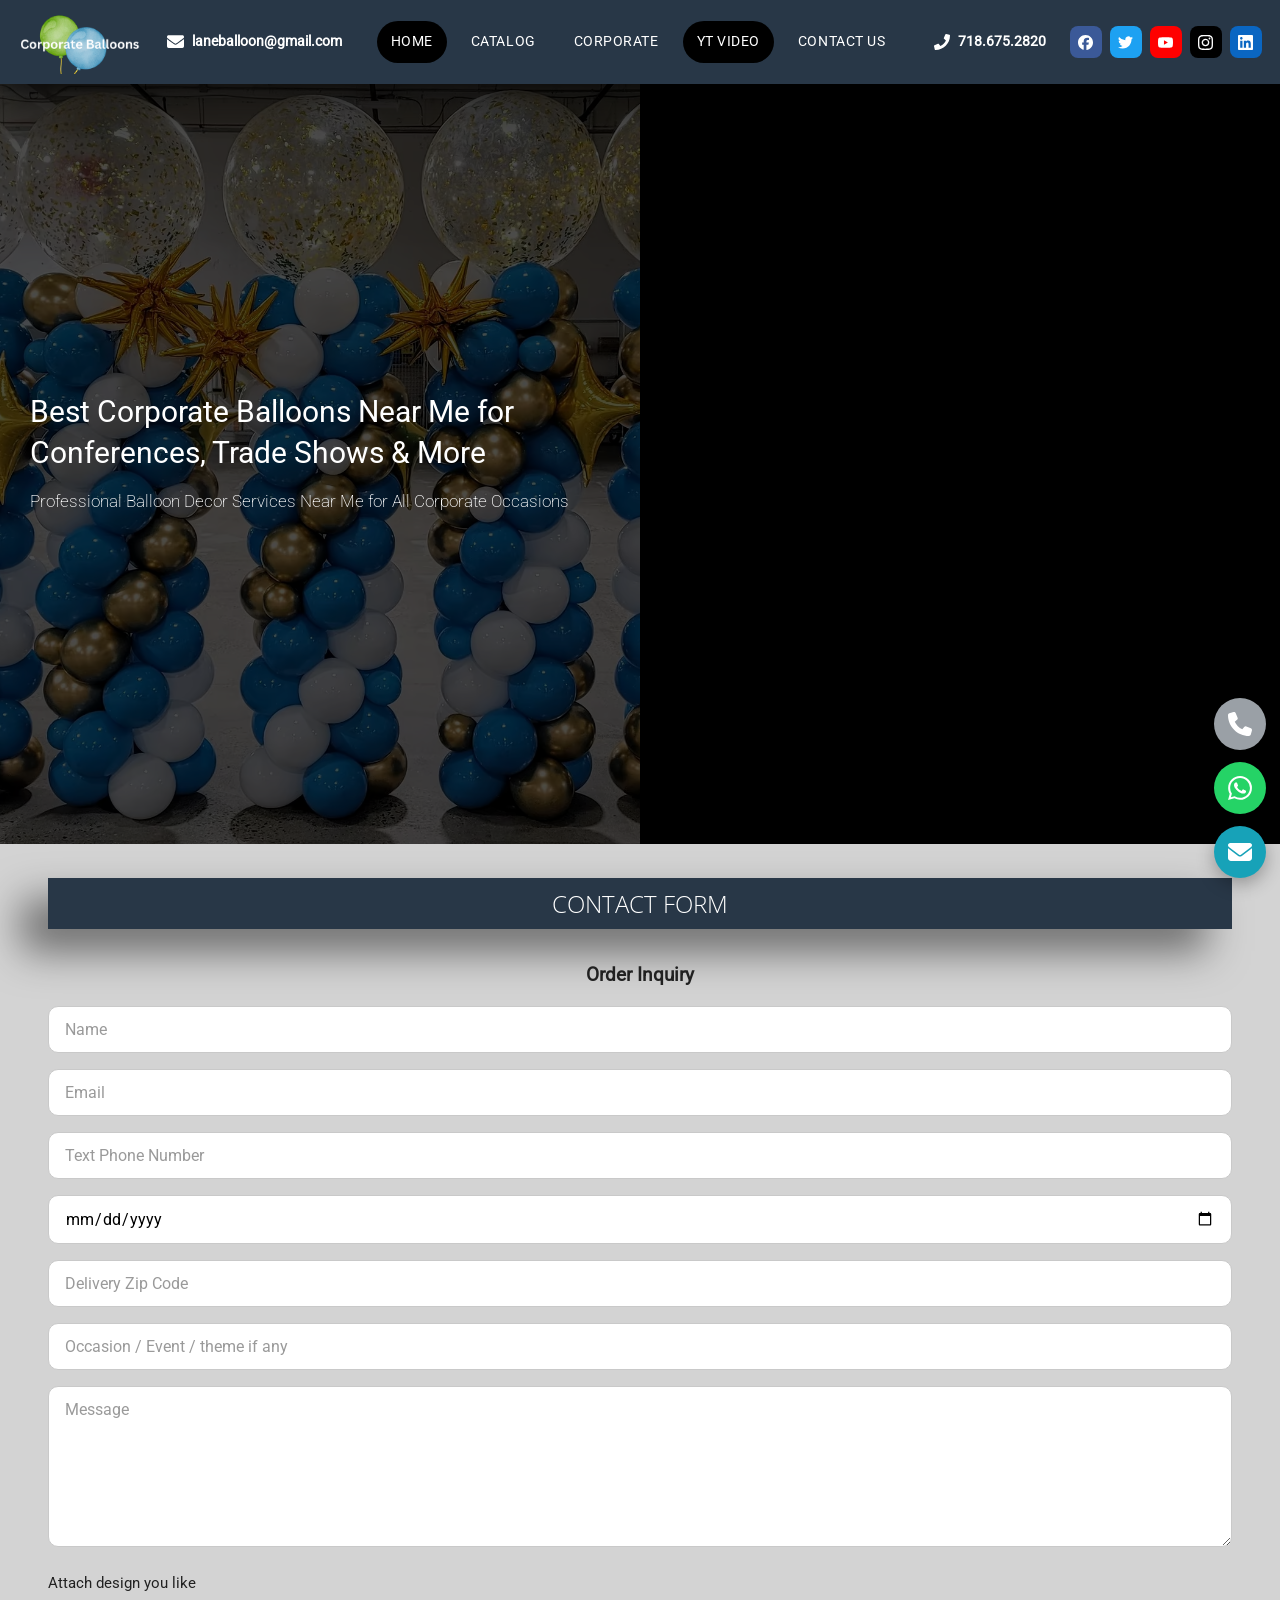
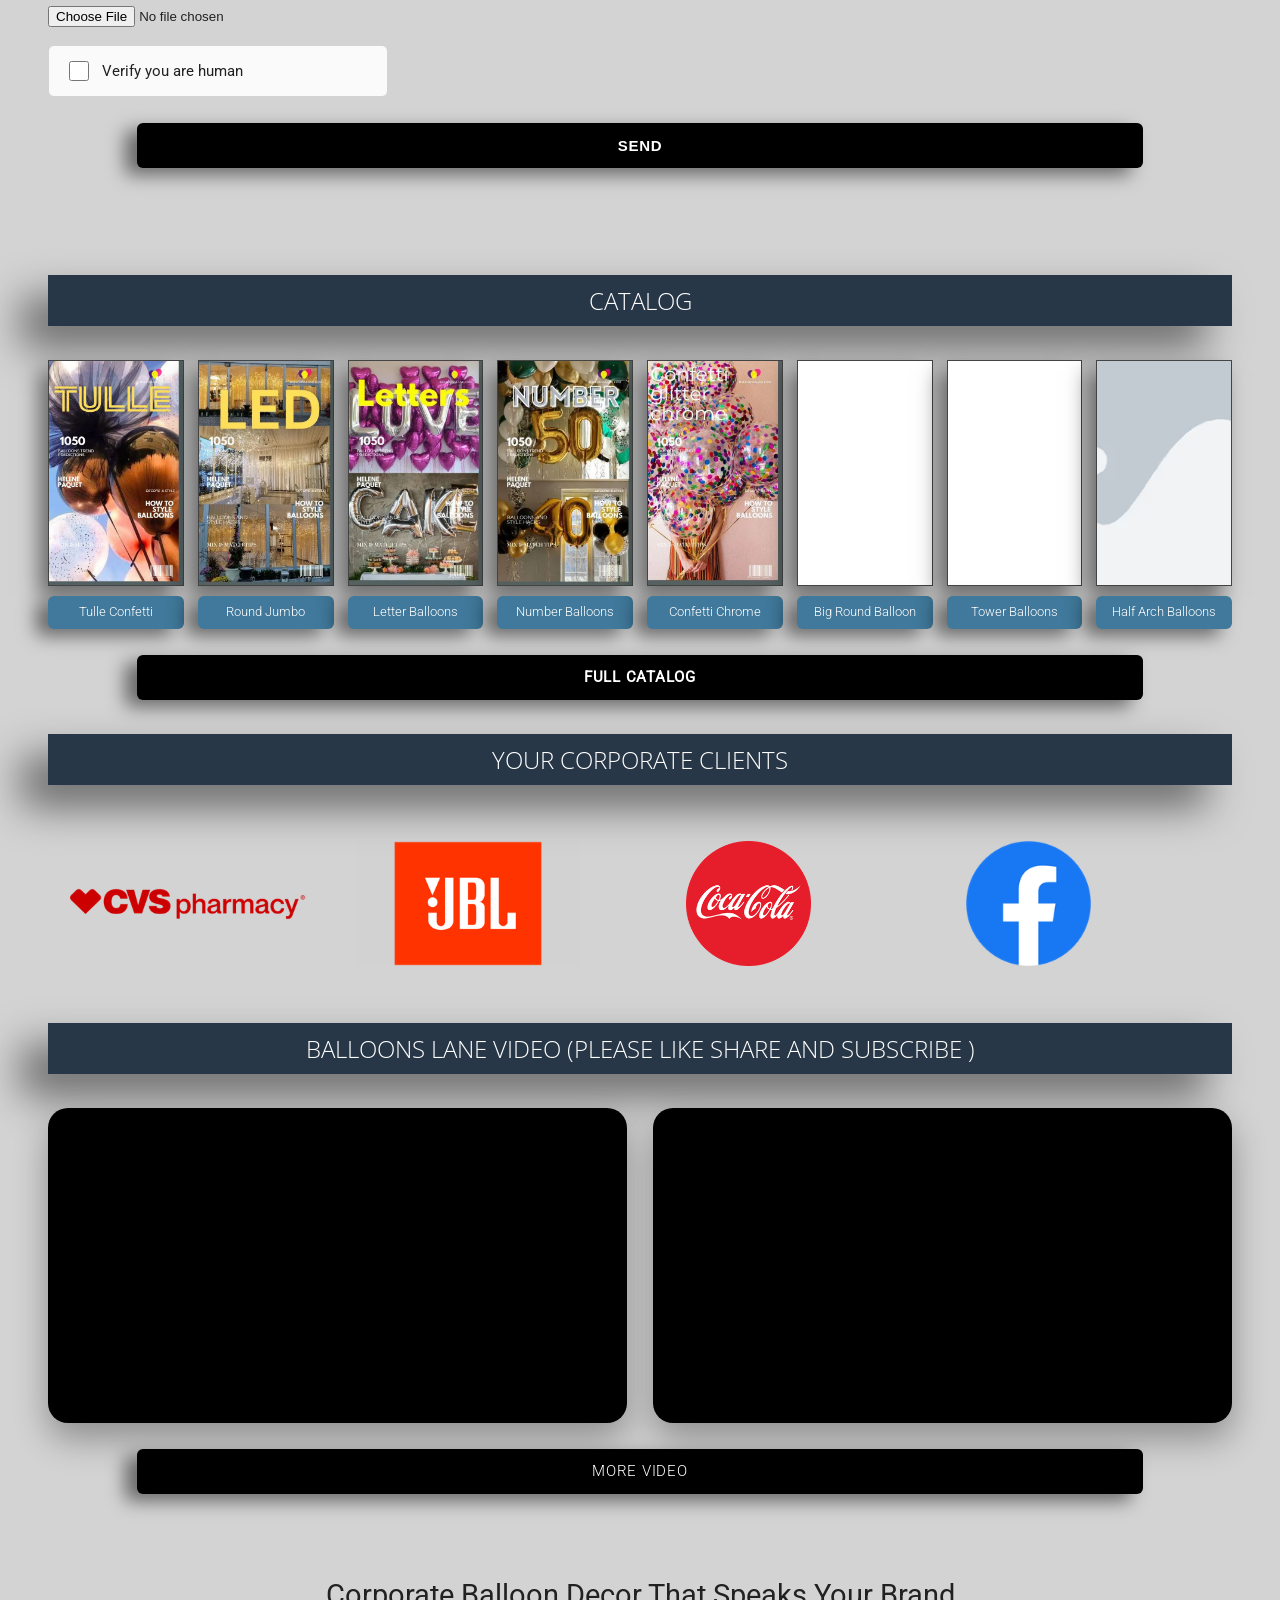
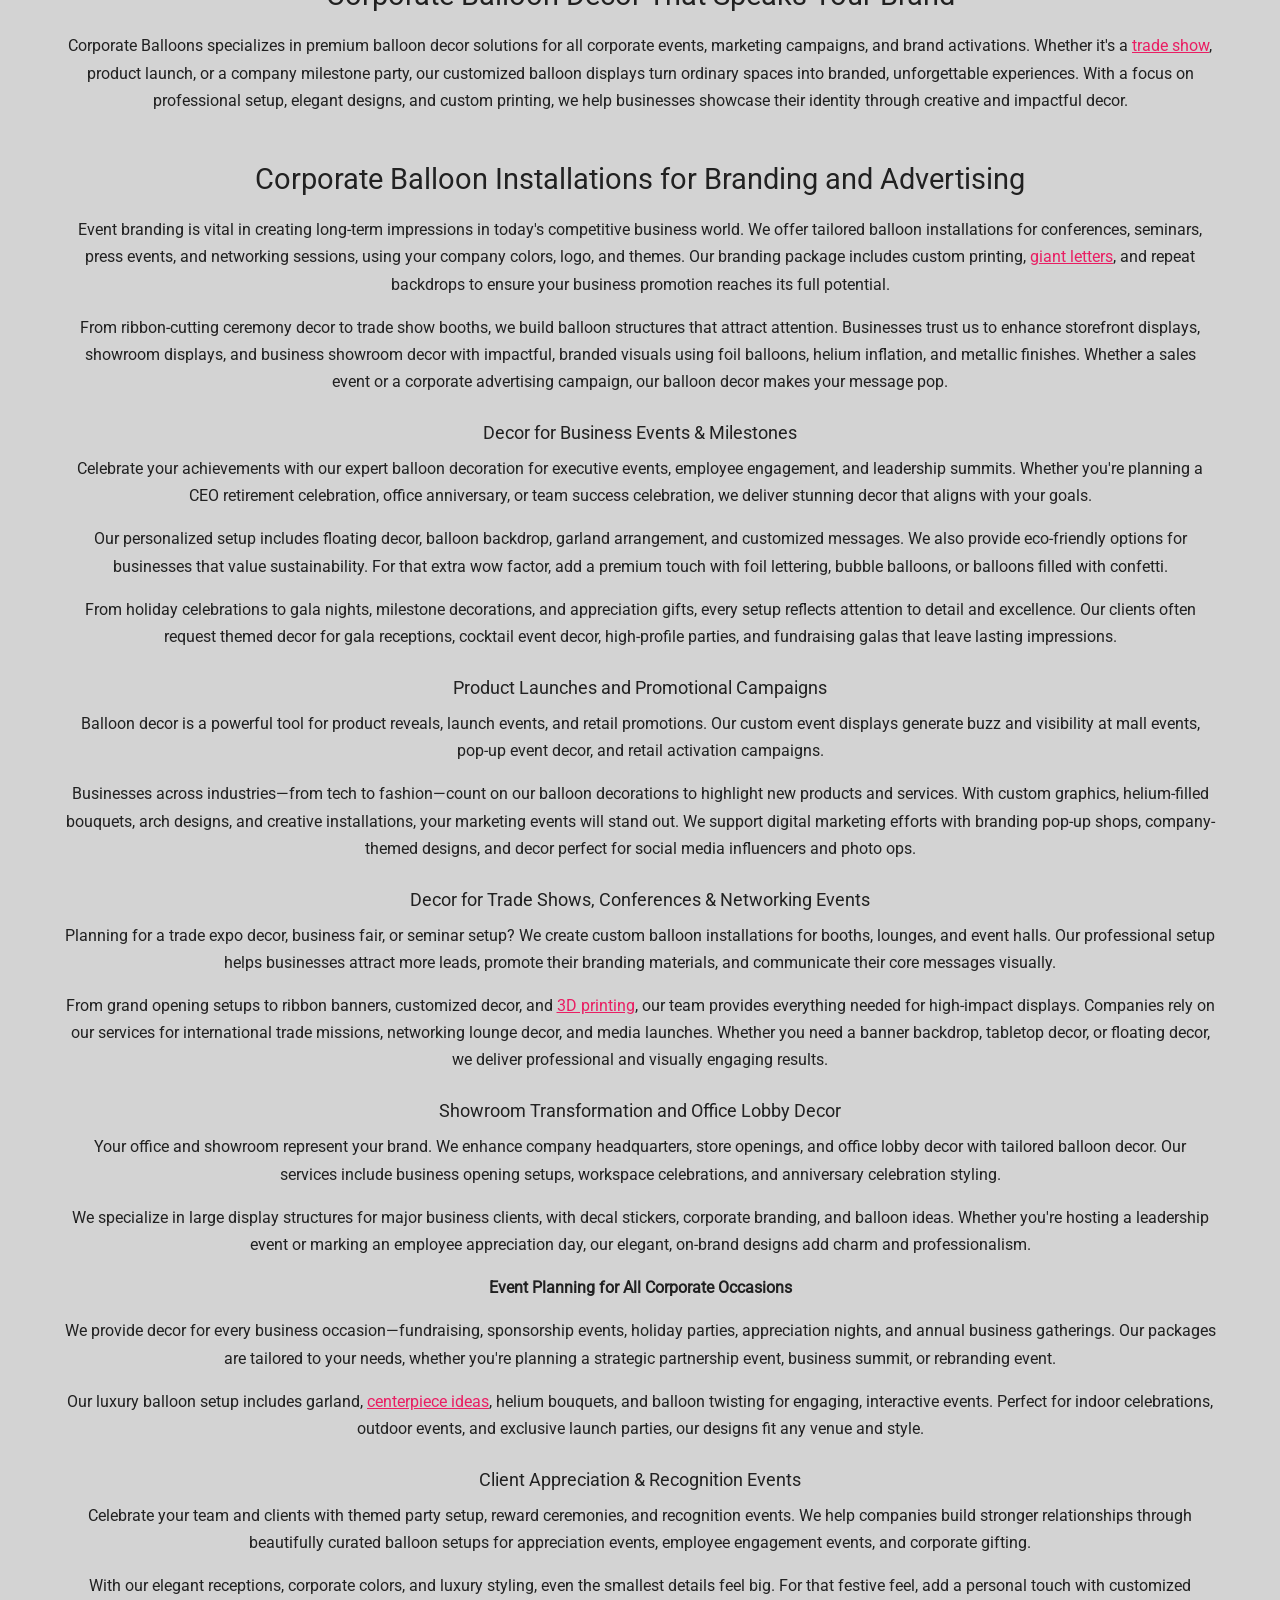
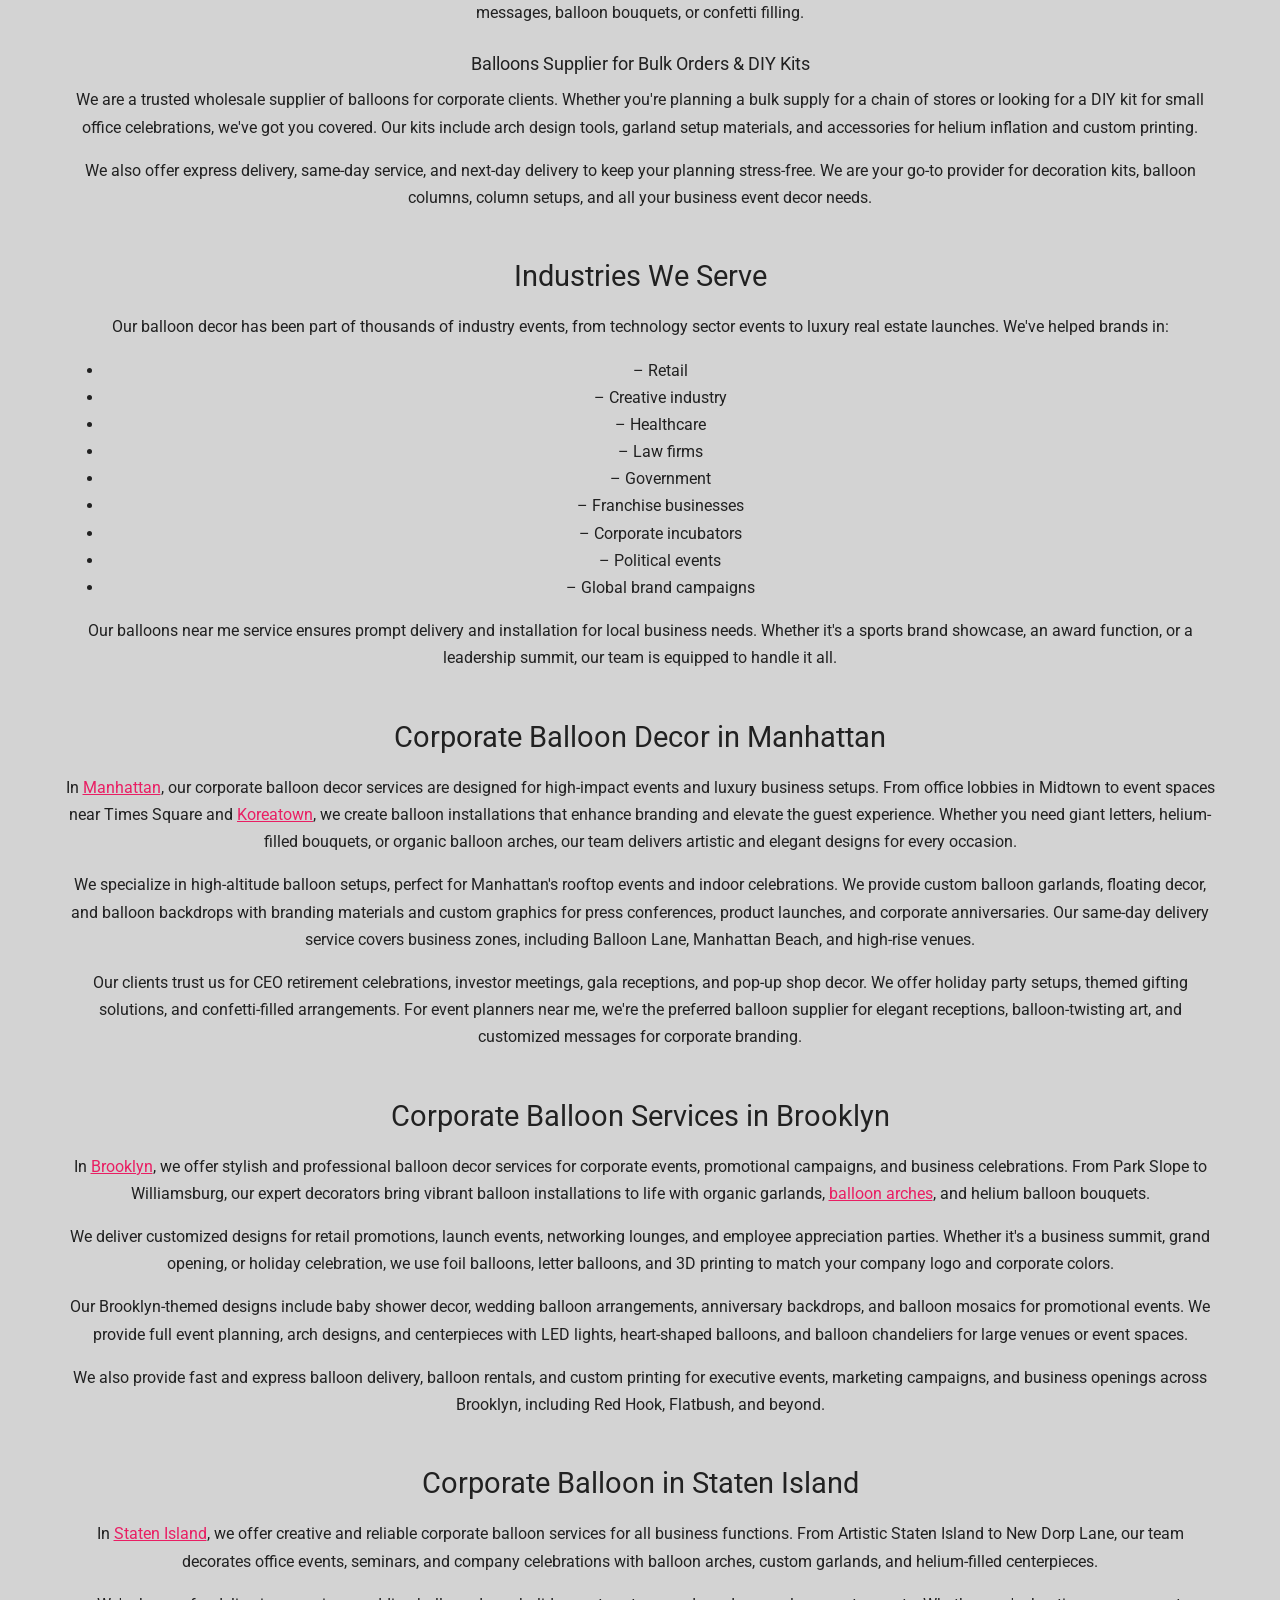
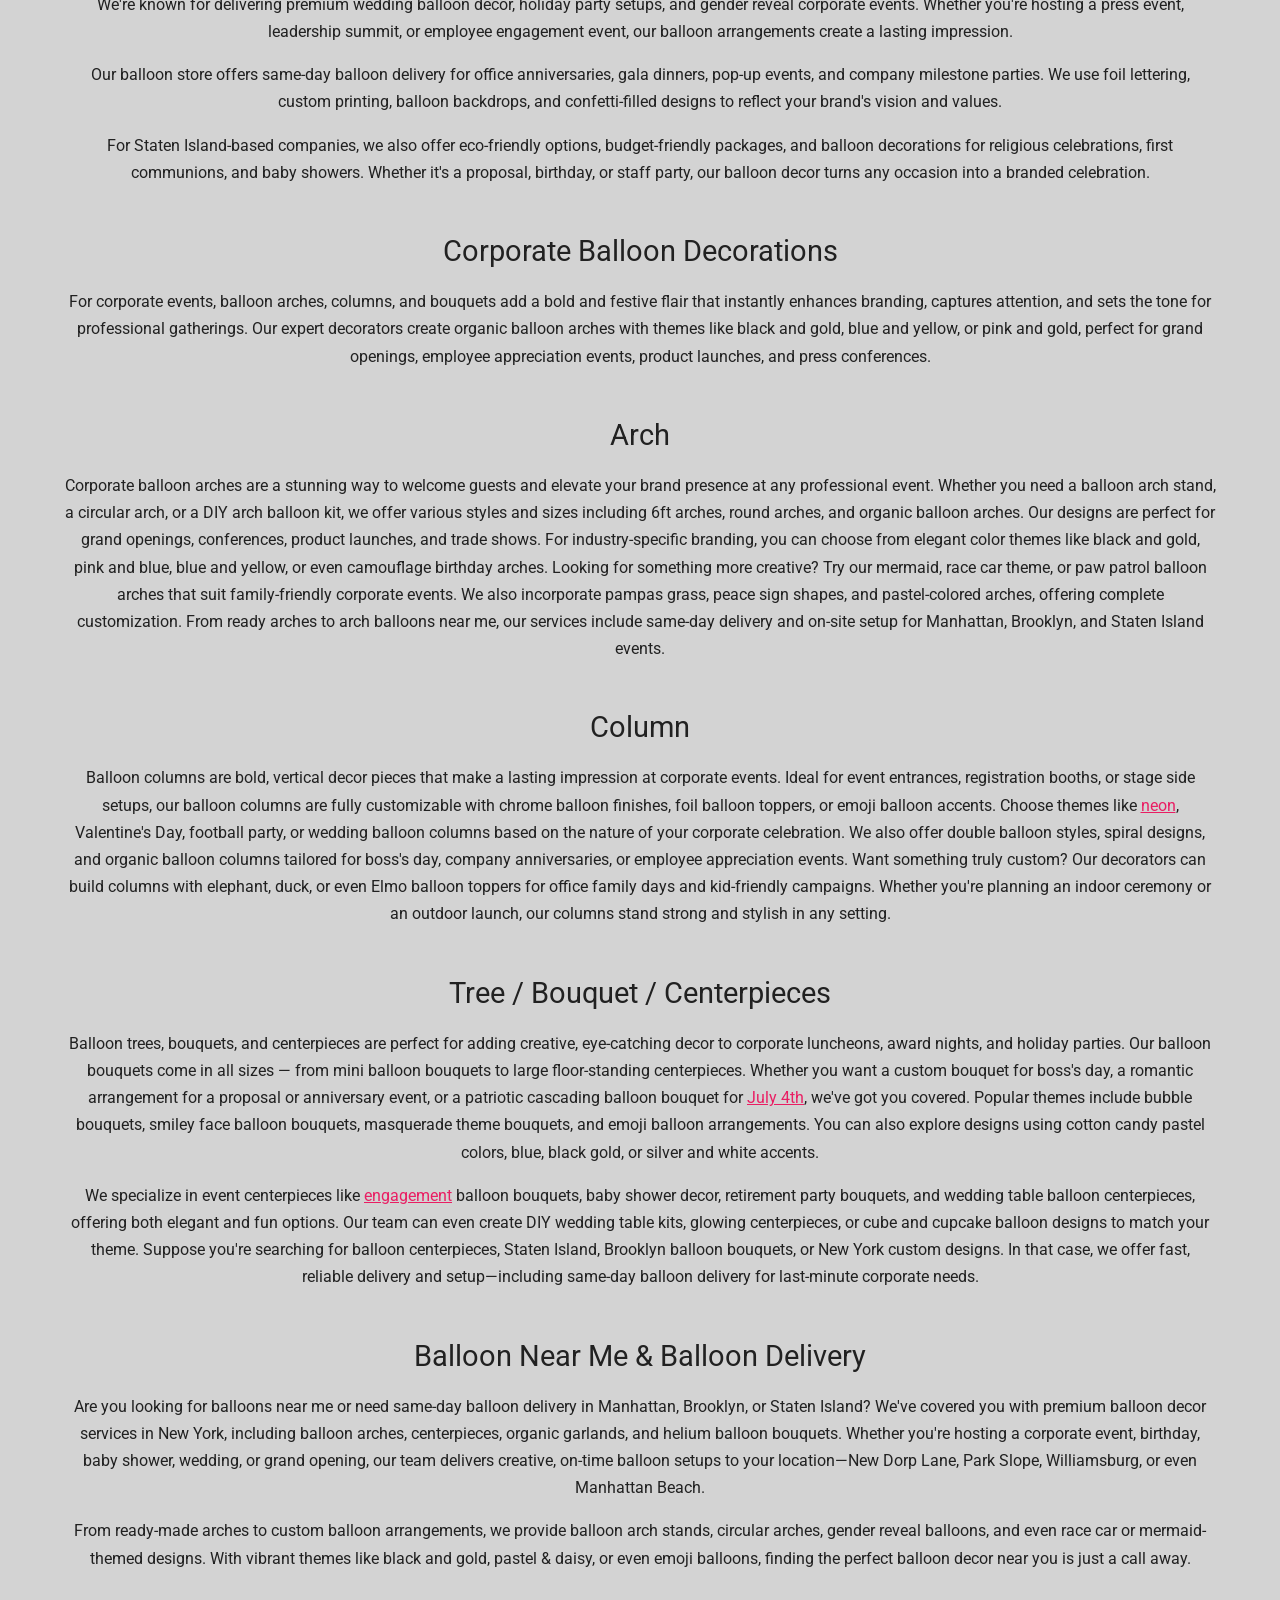
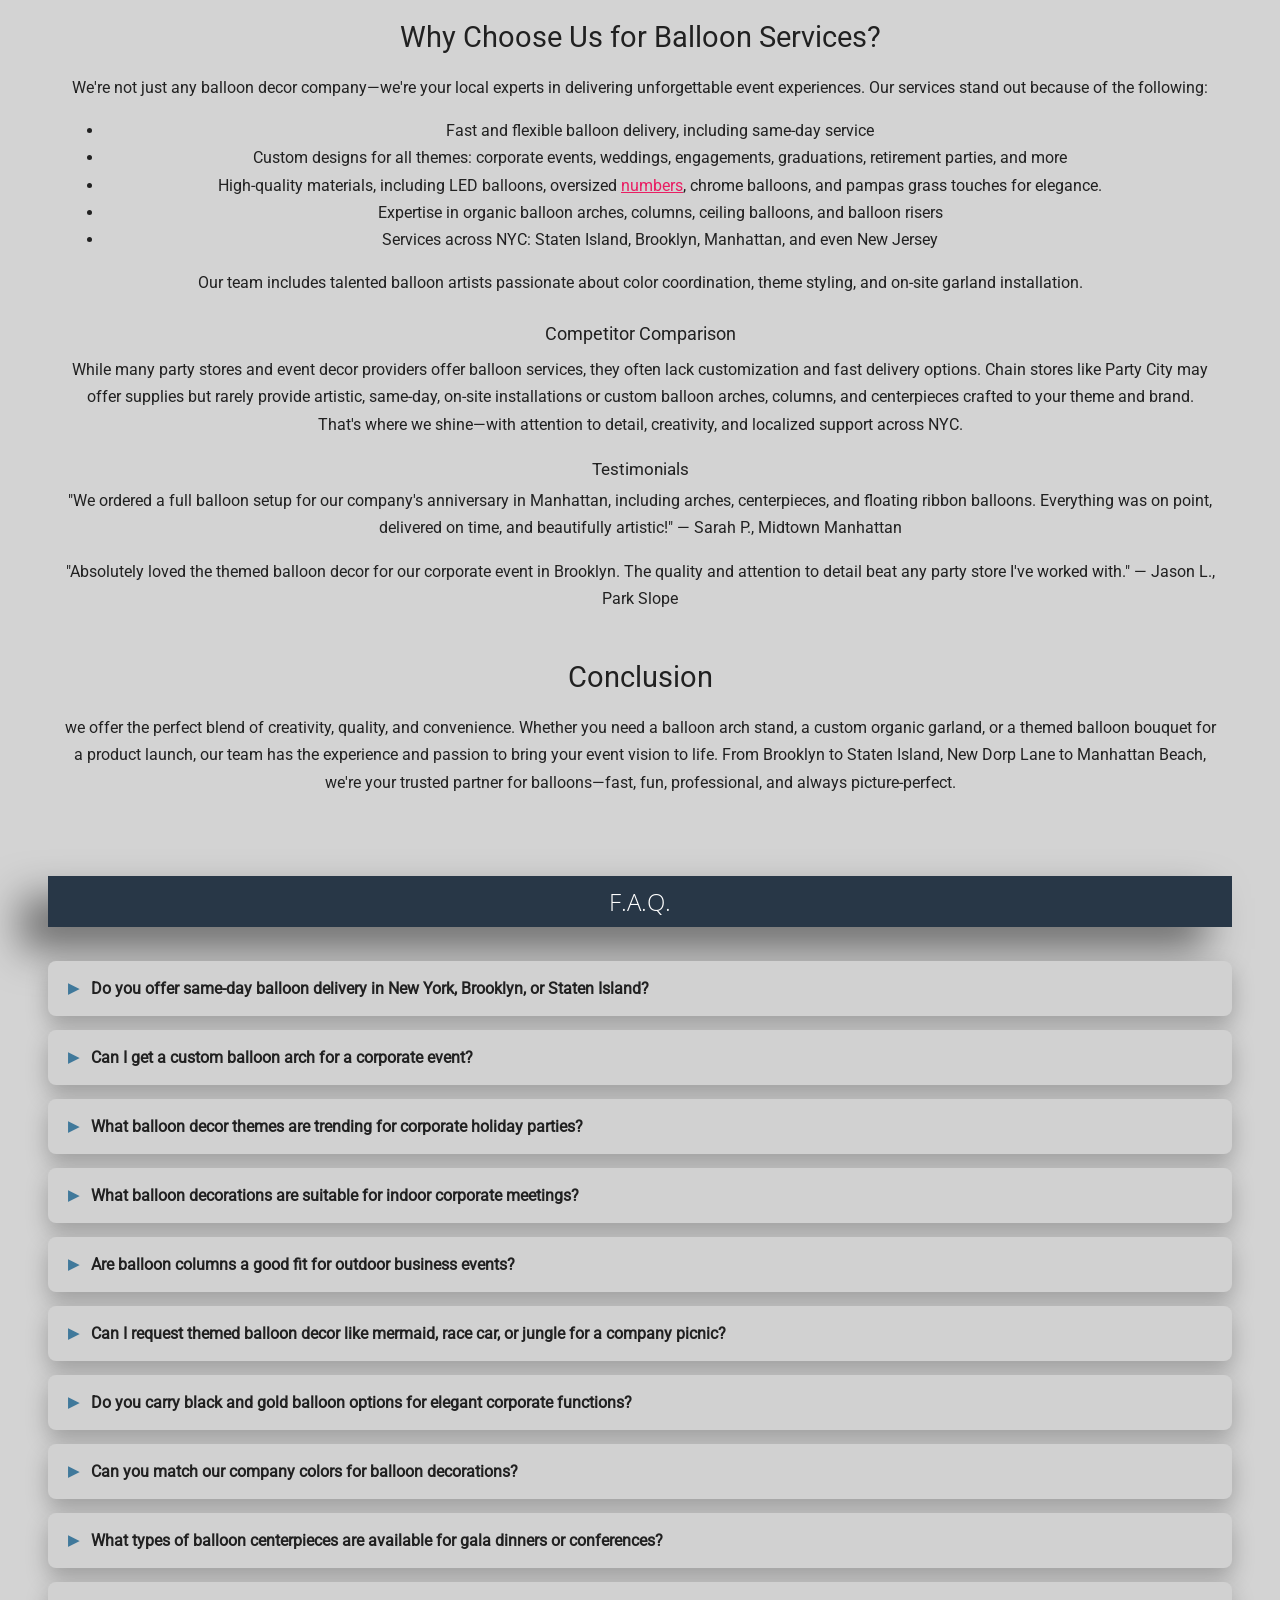
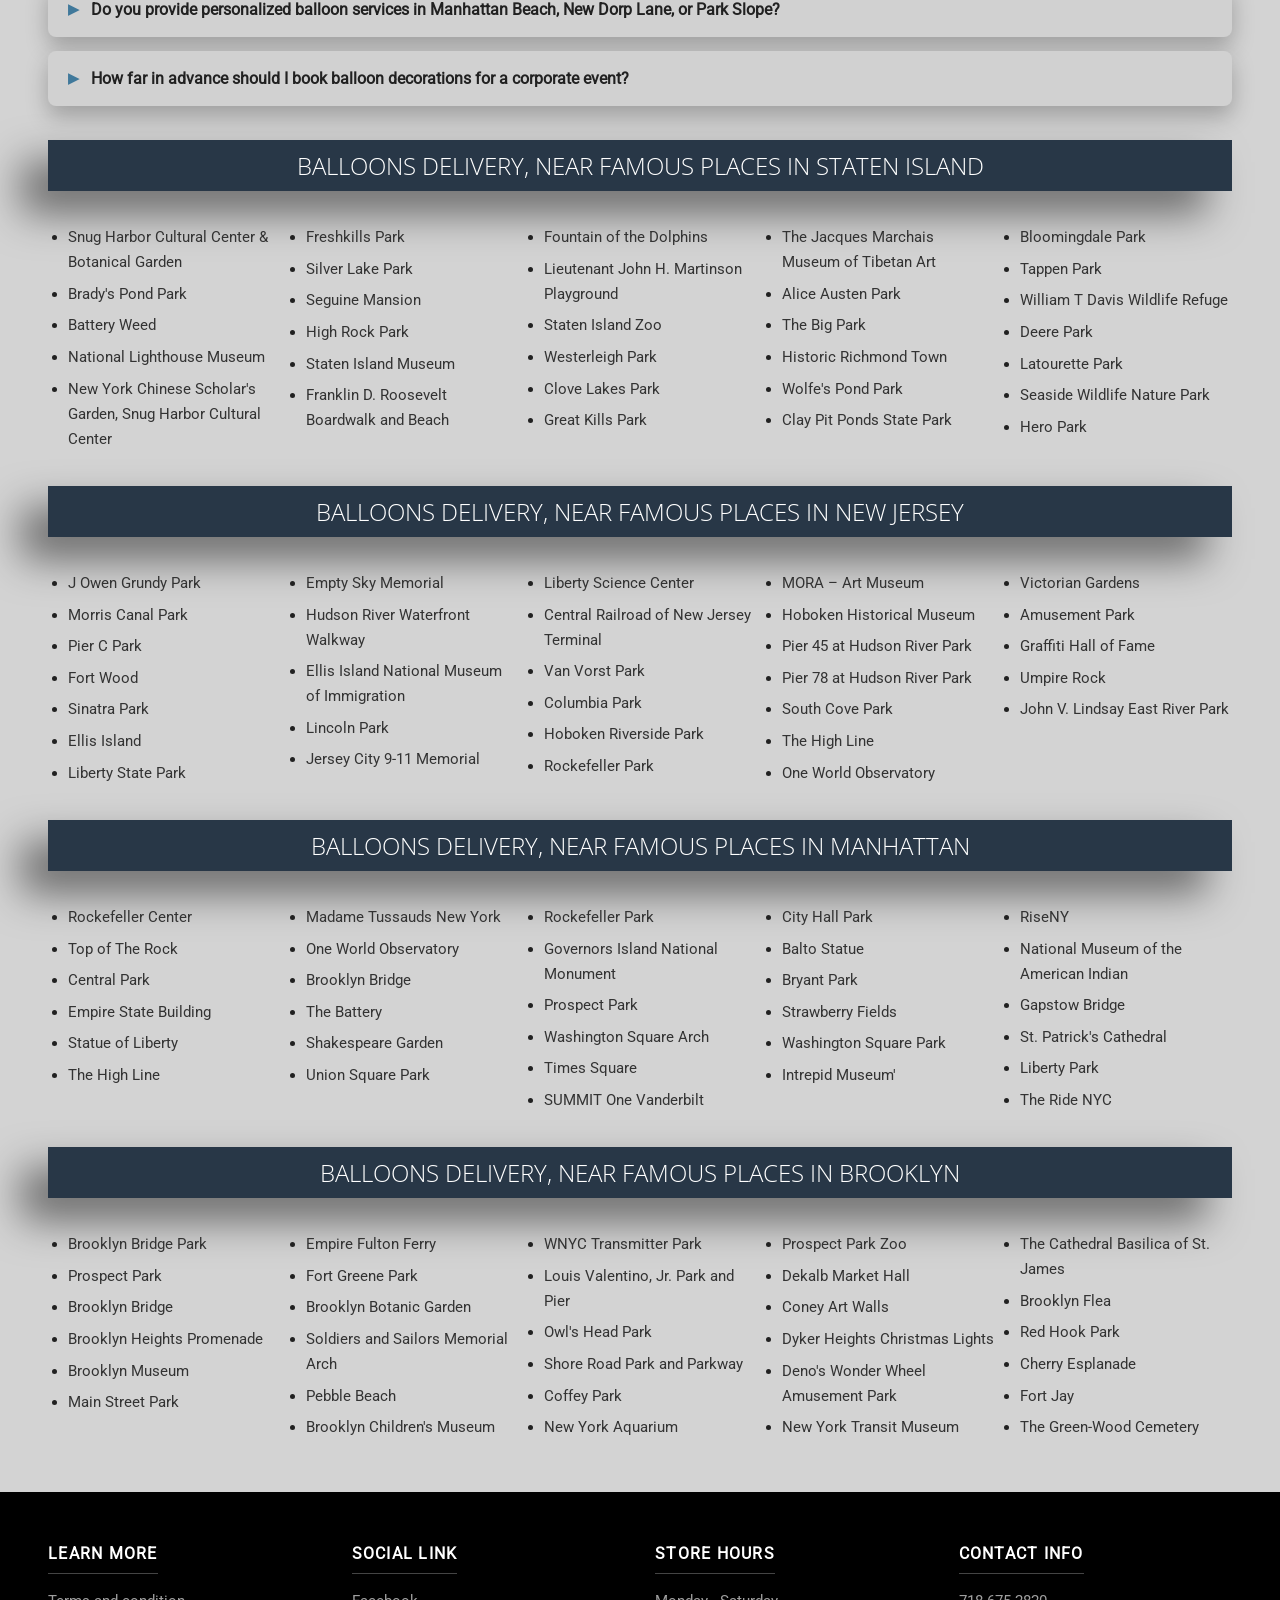
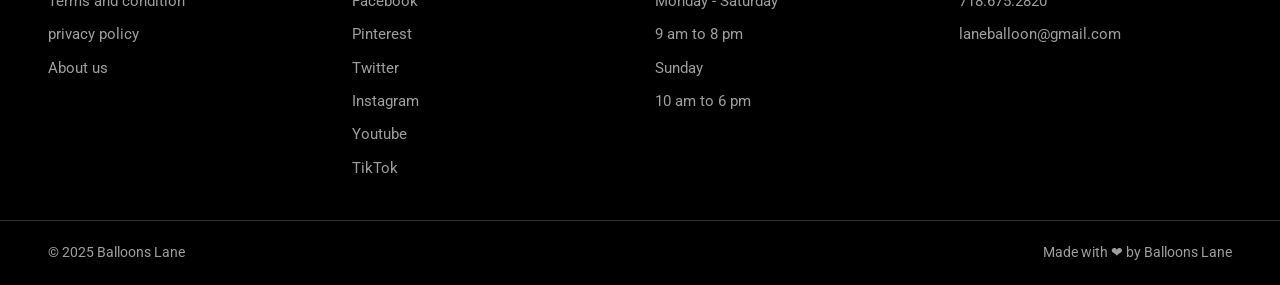
==== index.html @ 11f2bef3 "Import website package" ====
<!DOCTYPE html><html lang="en"> <head><meta charset="utf-8"><meta name="viewport" content="width=device-width, initial-scale=1"><title>Corporate Balloons Near Me | Custom Event Balloon Decor &amp; Delivery</title><meta name="description" content="Corporate balloons near me for conferences, trade shows, product launches and company events — custom balloon decor, arches, columns and centerpieces with same-day delivery in NYC and New Jersey."><meta name="robots" content="index, follow"><link rel="canonical" href="https://corporateballoonsnearme.com/"><meta property="og:type" content="website"><meta property="og:title" content="Corporate Balloons Near Me | Custom Event Balloon Decor &#38; Delivery"><meta property="og:description" content="Corporate balloons near me for conferences, trade shows, product launches and company events — custom balloon decor, arches, columns and centerpieces with same-day delivery in NYC and New Jersey."><meta property="og:url" content="https://corporateballoonsnearme.com/"><meta property="og:image" content="https://corporateballoonsnearme.com/_astro/corporate-balloon-arch-og.LTcv13EO_28lXPi.avif"><meta name="twitter:card" content="summary_large_image"><link rel="icon" type="image/png" href="/images/corporate-balloons-favicon.png" sizes="150x150"><link rel="apple-touch-icon" href="/images/corporate-balloons-apple-touch-icon.png"><link rel="preload" as="font" type="font/woff2" href="/fonts/roboto-300-latin.woff2" crossorigin fetchpriority="high"><link rel="preload" as="font" type="font/woff2" href="/fonts/open-sans-300-latin.woff2" crossorigin fetchpriority="high"><link rel="preload" as="image" type="image/avif" href="/images/corporate-balloon-hero.avif" fetchpriority="high"><link rel="stylesheet" href="/_astro/catalog.Jq23PwCa.css">
<style>.hero-photo[data-astro-cid-ewxirvlt]{position:absolute;inset:0;z-index:0}.hero-photo[data-astro-cid-ewxirvlt] img[data-astro-cid-ewxirvlt]{width:100%;height:100%;object-fit:cover;object-position:center;display:block}.hero-left[data-astro-cid-ewxirvlt]:before{z-index:1;background:#000000b3}.hero-left-text[data-astro-cid-ewxirvlt]{z-index:2}.hero-right[data-astro-cid-ewxirvlt] iframe[data-astro-cid-ewxirvlt]{position:absolute;top:50%;left:50%;transform:translate(-50%,-50%);width:auto;height:100%;min-width:100%;min-height:100%;max-width:none;aspect-ratio:16/9;border:0}.hero-right[data-astro-cid-ewxirvlt]:after{content:"";position:absolute;inset:0;background:#000000b3;pointer-events:none}@media(max-width:767px){.hero-left[data-astro-cid-ewxirvlt]:before{background:#0000}.hero-photo[data-astro-cid-ewxirvlt] img[data-astro-cid-ewxirvlt]{object-position:top center}}
.verify-row[data-astro-cid-sh53zdnf]{display:flex;align-items:center;border:1px solid #d3d3d3;border-radius:6px;background:#fafafa;padding:12px 16px;margin:6px 0 20px;max-width:340px}.verify-row[data-astro-cid-sh53zdnf] label[data-astro-cid-sh53zdnf]{display:flex;align-items:center;gap:10px;font-weight:400;margin:0;cursor:pointer}.verify-row[data-astro-cid-sh53zdnf] input[data-astro-cid-sh53zdnf]{width:20px;height:20px}
</style></head><body> <header class="site-header"> <div class="header-inner"> <a class="brand" href="/" aria-label="Corporate Balloons Near Me home"> <img src="/_astro/corporate-balloons-logo.CT5xrfkX_Z1q82Ma.png" alt="Corporate Balloons logo with green and blue balloons" loading="eager" fetchpriority="high" decoding="async" width="340" height="174"> </a> <div class="header-contact header-contact-email"> <svg aria-hidden="true" viewBox="0 0 512 512" width="17" height="17" fill="#ffffff" xmlns="http://www.w3.org/2000/svg"><path d="M502.3 190.8c3.9-3.1 9.7-.2 9.7 4.7V400c0 26.5-21.5 48-48 48H48c-26.5 0-48-21.5-48-48V195.6c0-5 5.7-7.8 9.7-4.7 22.4 17.4 52.1 39.5 154.1 113.6 21.1 15.4 56.7 47.8 92.2 47.6 35.7.3 72-32.8 92.3-47.6 102-74.1 131.6-96.3 154-113.7zM256 320c23.2.4 56.6-29.2 73.4-41.4 132.7-96.3 142.8-104.7 173.4-128.7 5.8-4.5 9.2-11.5 9.2-18.9v-19c0-26.5-21.5-48-48-48H48C21.5 64 0 85.5 0 112v19c0 7.4 3.4 14.3 9.2 18.9 30.6 23.9 40.7 32.4 173.4 128.7 16.8 12.2 50.2 41.8 73.4 41.4z"></path></svg> <a href="mailto:balloonslane@gmail.com"><span class="hide-m">laneballoon@gmail.com</span><span style="display:none">mail</span></a> </div> <button class="nav-toggle" type="button" aria-label="Open menu" aria-expanded="false" aria-controls="mainNav">☰</button> <nav class="main-nav" id="mainNav" aria-label="Main navigation"> <a href="/" class="active" >HOME</a> <a href="/catalog/" class="" >CATALOG</a> <a href="/#corporate" class="" data-spy-link>CORPORATE</a> <a href="/#yt" class="" data-spy-link>YT VIDEO</a> <a href="/contact-us/" class="" >CONTACT US</a> </nav> <div class="header-contact header-contact-phone"> <svg aria-hidden="true" viewBox="0 0 512 512" width="16" height="16" fill="#ffffff" xmlns="http://www.w3.org/2000/svg"><path d="M493.4 24.6l-104-24c-11.3-2.6-22.9 3.3-27.5 13.9l-48 112c-4.2 9.8-1.4 21.3 6.9 28l60.6 49.6c-36 76.7-98.9 140.5-177.2 177.2l-49.6-60.6c-6.8-8.3-18.2-11.1-28-6.9l-112 48C3.9 366.5-2 378.1.6 389.4l24 104C27.1 504.2 36.7 512 48 512c256.1 0 464-207.5 464-464 0-11.2-7.7-20.9-18.6-23.4z"></path></svg> <a href="tel:7186752820">718.675.2820</a> </div> <div class="header-social" aria-label="Social links"> <a href="https://www.facebook.com/balloonslane/" target="_blank" rel="noopener" aria-label="Facebook"><img src="/images/social/facebook.svg" alt="" width="15" height="15" aria-hidden="true"></a> <a href="https://twitter.com/balloonslane" target="_blank" rel="noopener" aria-label="Twitter"><img src="/images/social/twitter.svg" alt="" width="15" height="15" aria-hidden="true"></a> <a href="https://www.youtube.com/channel/UCdsIWq3AVAGaRpFoQ8-T3CA" target="_blank" rel="noopener" aria-label="YouTube"><img src="/images/social/youtube.svg" alt="" width="15" height="15" aria-hidden="true"></a> <a href="https://www.instagram.com/balloonslane2/" target="_blank" rel="noopener" aria-label="Instagram"><img src="/images/social/instagram.svg" alt="" width="15" height="15" aria-hidden="true"></a> <a href="https://www.linkedin.com/in/balloonslane/" target="_blank" rel="noopener" aria-label="LinkedIn"><img src="/images/social/linkedin.svg" alt="" width="15" height="15" aria-hidden="true"></a> </div> </div> </header>  <main> <section class="hero-split" data-astro-cid-ewxirvlt> <div class="hero-pane hero-left" data-astro-cid-ewxirvlt> <picture class="hero-photo" data-astro-cid-ewxirvlt> <source srcset="/images/corporate-balloon-hero.avif" type="image/avif" data-astro-cid-ewxirvlt> <img src="/images/corporate-balloon-hero.jpg" alt="Blue, white and gold corporate balloons for a company event" width="2191" height="1280" loading="eager" fetchpriority="high" data-astro-cid-ewxirvlt> </picture> <div class="hero-left-text" data-astro-cid-ewxirvlt> <h1 data-astro-cid-ewxirvlt>Best Corporate Balloons Near Me for Conferences, Trade Shows &amp; More</h1> <p data-astro-cid-ewxirvlt>Professional Balloon Decor Services Near Me for All Corporate Occasions</p> </div> </div> <div class="hero-pane hero-right" data-astro-cid-ewxirvlt> <iframe id="heroYt" class="elementor-background-video-embed" role="presentation" frameborder="0" allowfullscreen allow="accelerometer; autoplay; clipboard-write; encrypted-media; gyroscope; picture-in-picture; web-share" referrerpolicy="strict-origin-when-cross-origin" title="Retirement Party Balloons with Confetti Balloons" width="100%" height="100%" src="https://www.youtube.com/embed/K4Lzuri3eR4?controls=0&rel=0&playsinline=1&cc_load_policy=0&autoplay=1&mute=1" data-astro-cid-ewxirvlt></iframe> </div> </section>  <script type="module">(function(){function t(){var s=document.querySelector(".hero-right"),e=document.getElementById("heroYt");if(!(!s||!e)){var r=s.clientWidth,o=s.clientHeight;if(!(!r||!o)){var d=16/9,n,i;r/o>d?(n=r,i=n/d):(i=o,n=i*d),e.style.width=n+"px",e.style.height=i+"px",e.style.maxWidth="none",e.style.left=(r-n)/2+"px",e.style.top=(o-i)/2+"px",e.style.transform="none"}}}window.addEventListener("load",t),window.addEventListener("resize",t),t(),setTimeout(t,500),setTimeout(t,2e3)})();</script> <section id="contact" data-spy> <div class="container"> <div class="band"><h2>CONTACT FORM</h2></div> <h3 style="text-align:center">Order Inquiry</h3> <form class="inquiry-form" method="post" enctype="multipart/form-data" action="https://formsubmit.co/seooptimizeragency@gmail.com" novalidate data-astro-cid-sh53zdnf> <input type="hidden" name="_subject" value="New Order Inquiry - Corporate Balloons Near Me" data-astro-cid-sh53zdnf> <input type="hidden" name="_template" value="table" data-astro-cid-sh53zdnf> <input type="hidden" name="_next" value="https://corporateballoonsnearme.com/form-sent/" data-astro-cid-sh53zdnf> <input type="text" name="_honey" style="display:none" tabindex="-1" autocomplete="off" data-astro-cid-sh53zdnf> <div class="field" data-astro-cid-sh53zdnf> <label class="sr-only" for="cf-name" data-astro-cid-sh53zdnf>Name</label> <input type="text" id="cf-name" name="name" autocomplete="name" placeholder="Name" data-astro-cid-sh53zdnf> </div> <div class="field" data-astro-cid-sh53zdnf> <label class="sr-only" for="cf-email" data-astro-cid-sh53zdnf>Email</label> <input type="email" id="cf-email" name="email" autocomplete="email" placeholder="Email" required data-astro-cid-sh53zdnf> </div> <div class="field" data-astro-cid-sh53zdnf> <label class="sr-only" for="cf-phone" data-astro-cid-sh53zdnf>Text Phone Number</label> <input type="number" id="cf-phone" name="phone" autocomplete="tel" placeholder="Text Phone Number" data-astro-cid-sh53zdnf> </div> <div class="field" data-astro-cid-sh53zdnf> <label class="sr-only" for="cf-date" data-astro-cid-sh53zdnf>Event Date</label> <input type="date" id="cf-date" name="event_date" placeholder="Event Date" required data-astro-cid-sh53zdnf> </div> <div class="field" data-astro-cid-sh53zdnf> <label class="sr-only" for="cf-zip" data-astro-cid-sh53zdnf>Delivery Zip Code</label> <input type="number" id="cf-zip" name="delivery_zip" placeholder="Delivery Zip Code" required data-astro-cid-sh53zdnf> </div> <div class="field" data-astro-cid-sh53zdnf> <label class="sr-only" for="cf-occasion" data-astro-cid-sh53zdnf>Occasion / Event / theme if any</label> <input type="text" id="cf-occasion" name="occasion" placeholder="Occasion / Event / theme if any" data-astro-cid-sh53zdnf> </div> <div class="field" data-astro-cid-sh53zdnf> <label class="sr-only" for="cf-msg" data-astro-cid-sh53zdnf>Message</label> <textarea id="cf-msg" name="message" rows="7" required placeholder="Message" data-astro-cid-sh53zdnf></textarea> </div> <div class="field" data-astro-cid-sh53zdnf> <label for="cf-file" style="font-weight:400" data-astro-cid-sh53zdnf>Attach design you like</label> <input type="file" id="cf-file" name="attachment" data-astro-cid-sh53zdnf> </div> <div class="verify-row" data-astro-cid-sh53zdnf> <label data-astro-cid-sh53zdnf><input type="checkbox" name="human_verified" value="yes" data-astro-cid-sh53zdnf> Verify you are human</label> </div> <button type="submit" class="btn btn-black btn-wide" data-astro-cid-sh53zdnf>Send</button> <p class="form-note" role="status" aria-live="polite" data-astro-cid-sh53zdnf></p> </form>  </div> </section> <section id="catalog" data-spy> <div class="container"> <div class="band"><h2>CATALOG</h2></div> <div class="cat-row"> <div class="cat-mini"> <img src="/_astro/tulle-confetti-balloons-catalog.B8RBjwCz_ZqmgtE.avif" alt="Tulle confetti glitter sparkle balloons for corporate events" loading="lazy" decoding="async" fetchpriority="auto" width="450" height="750"> <a class="mini-btn" href="https://balloonslane.com/tulle-balloons/" target="_blank" rel="noopener">Tulle Confetti</a> </div><div class="cat-mini"> <img src="/_astro/round-jumbo-led-clear-balloons-catalog.D7akDjpv_ZquYG3.avif" alt="Round jumbo LED clear personalized balloons for company celebrations" loading="lazy" decoding="async" fetchpriority="auto" width="450" height="750"> <a class="mini-btn" href="https://balloonslane.com/big-balloon/" target="_blank" rel="noopener">Round Jumbo</a> </div><div class="cat-mini"> <img src="/_astro/letter-balloons-catalog.CuW2fah8_Z1BqJMb.avif" alt="Letter and number name milestone balloons for corporate branding" loading="lazy" decoding="async" fetchpriority="auto" width="450" height="750"> <a class="mini-btn" href="https://balloonslane.com/letter-number-balloons/" target="_blank" rel="noopener">Letter Balloons</a> </div><div class="cat-mini"> <img src="/_astro/gold-number-balloons.BACMHKxj_J9mJL.avif" alt="Gold number balloons for corporate milestone celebrations" loading="lazy" decoding="async" fetchpriority="auto" width="450" height="750"> <a class="mini-btn" href="https://balloonslane.com/gold-number-balloons/" target="_blank" rel="noopener">Number Balloons</a> </div><div class="cat-mini"> <img src="/_astro/confetti-chrome-balloons-catalog.BlEAE0JY_1QCKrH.avif" alt="Confetti chrome glitter balloons for corporate party decor" loading="lazy" decoding="async" fetchpriority="auto" width="450" height="750"> <a class="mini-btn" href="https://balloonslane.com/confetti-balloons/" target="_blank" rel="noopener">Confetti Chrome</a> </div><div class="cat-mini"> <img src="/_astro/big-giant-round-jumbo-balloons.CFZZ53dI_Z4KumB.avif" alt="Big giant round jumbo balloons for corporate event displays" loading="lazy" decoding="async" fetchpriority="auto" width="450" height="750"> <a class="mini-btn" href="https://balloonslane.com/big-giant-large-round-jumbo-balloons/" target="_blank" rel="noopener">Big Round Balloon</a> </div><div class="cat-mini"> <img src="/_astro/balloon-tower-stand.DVL_oAqG_2pm6Fo.avif" alt="Balloon tower stand for corporate entrances and stages" loading="lazy" decoding="async" fetchpriority="auto" width="450" height="750"> <a class="mini-btn" href="https://balloonslane.com/balloons-tower-stand/" target="_blank" rel="noopener">Tower Balloons</a> </div><div class="cat-mini"> <img src="/_astro/half-arch-balloons-placeholder.Dyuq8xWQ_IyiPI.avif" alt="Half arch balloons catalog placeholder image" loading="lazy" decoding="async" fetchpriority="auto" width="450" height="750"> <a class="mini-btn" href="https://balloonslane.com/balloons-half-arch/" target="_blank" rel="noopener">Half Arch Balloons</a> </div> </div> <a class="btn btn-black btn-wide" href="/catalog/">Full Catalog</a> </div> </section> <section id="corporate" data-spy> <div class="container"> <div class="band"><h2>YOUR CORPORATE CLIENTS</h2></div> <div class="corp-wrap"> <div class="corp-track"> <div class="corp-logo"><img src="/_astro/cvs-pharmacy-logo.cIzOAxyp_Myd1r.png" alt="CVS Pharmacy logo" loading="lazy" decoding="async" fetchpriority="auto" width="360" height="49"></div><div class="corp-logo"><img src="/_astro/jbl-logo.DIqvo60M_ZSI22P.png" alt="JBL logo" loading="lazy" decoding="async" fetchpriority="auto" width="320" height="180"></div><div class="corp-logo"><img src="/_astro/coca-cola-logo.OS0SBDIX_Z1jnniu.png" alt="Coca-Cola logo" loading="lazy" decoding="async" fetchpriority="auto" width="240" height="240"></div><div class="corp-logo"><img src="/_astro/facebook-logo.BtoraQki_Z1GoNgb.png" alt="Facebook logo" loading="lazy" decoding="async" fetchpriority="auto" width="160" height="160"></div><div class="corp-logo"><img src="/_astro/google-logo.DZYQsEk7_ZEJzNI.png" alt="Google logo" loading="lazy" decoding="async" fetchpriority="auto" width="200" height="200"></div><div class="corp-logo"><img src="/_astro/amazon-logo.Cjmk4jff_2uuEjd.png" alt="Amazon logo" loading="lazy" decoding="async" fetchpriority="auto" width="200" height="200"></div><div class="corp-logo"><img src="/_astro/netflix-logo.ByGo4X3l_Z5vWQK.png" alt="Netflix logo" loading="lazy" decoding="async" fetchpriority="auto" width="200" height="200"></div><div class="corp-logo"><img src="/_astro/corporate-client-logo.Ce6oOXCQ_ZucRQx.png" alt="Corporate client logo" loading="lazy" decoding="async" fetchpriority="auto" width="200" height="115"></div> <div class="corp-logo" aria-hidden="true"><img src="/_astro/cvs-pharmacy-logo.cIzOAxyp_Myd1r.png" alt loading="lazy" decoding="async" fetchpriority="auto" width="360" height="49"></div><div class="corp-logo" aria-hidden="true"><img src="/_astro/jbl-logo.DIqvo60M_ZSI22P.png" alt loading="lazy" decoding="async" fetchpriority="auto" width="320" height="180"></div><div class="corp-logo" aria-hidden="true"><img src="/_astro/coca-cola-logo.OS0SBDIX_Z1jnniu.png" alt loading="lazy" decoding="async" fetchpriority="auto" width="240" height="240"></div><div class="corp-logo" aria-hidden="true"><img src="/_astro/facebook-logo.BtoraQki_Z1GoNgb.png" alt loading="lazy" decoding="async" fetchpriority="auto" width="160" height="160"></div><div class="corp-logo" aria-hidden="true"><img src="/_astro/google-logo.DZYQsEk7_ZEJzNI.png" alt loading="lazy" decoding="async" fetchpriority="auto" width="200" height="200"></div><div class="corp-logo" aria-hidden="true"><img src="/_astro/amazon-logo.Cjmk4jff_2uuEjd.png" alt loading="lazy" decoding="async" fetchpriority="auto" width="200" height="200"></div><div class="corp-logo" aria-hidden="true"><img src="/_astro/netflix-logo.ByGo4X3l_Z5vWQK.png" alt loading="lazy" decoding="async" fetchpriority="auto" width="200" height="200"></div><div class="corp-logo" aria-hidden="true"><img src="/_astro/corporate-client-logo.Ce6oOXCQ_ZucRQx.png" alt loading="lazy" decoding="async" fetchpriority="auto" width="200" height="115"></div> </div> </div> </div> </section> <section id="yt" data-spy> <div class="container"> <div class="band"><h2>BALLOONS LANE VIDEO (PLEASE LIKE SHARE AND SUBSCRIBE )</h2></div> <div class="video-grid"> <div class="video-card"> <iframe src="https://www.youtube.com/embed/TNFWN3GKJOw?autoplay=1&mute=1&rel=0&playsinline=1" title="JBL Store Balloons Arch | Professional Balloons arch" width="560" height="315" loading="lazy" allow="accelerometer; autoplay; clipboard-write; encrypted-media; gyroscope; picture-in-picture; web-share" referrerpolicy="strict-origin-when-cross-origin" allowfullscreen></iframe> </div><div class="video-card"> <iframe src="https://www.youtube.com/embed/gUp7Oc3s8ds?autoplay=1&mute=1&rel=0&playsinline=1" title="Birthday balloons bouquet with heart | thinking of you special balloons bouquet" width="560" height="315" loading="lazy" allow="accelerometer; autoplay; clipboard-write; encrypted-media; gyroscope; picture-in-picture; web-share" referrerpolicy="strict-origin-when-cross-origin" allowfullscreen></iframe> </div> </div> <div class="more-video"> <a class="btn btn-black btn-black-light btn-wide" href="https://www.youtube.com/@BalloonsLane?sub_confirmation=1" target="_blank" rel="noopener">More Video</a> </div> </div> </section> <section class="seo-copy"> <h2>Corporate Balloon Decor That Speaks Your Brand</h2> <p>Corporate Balloons specializes in premium balloon decor solutions for all corporate events, marketing campaigns, and brand activations. Whether it's a <a href="https://en.wikipedia.org/wiki/Trade_show">trade show</a>, product launch, or a company milestone party, our customized balloon displays turn ordinary spaces into branded, unforgettable experiences. With a focus on professional setup, elegant designs, and custom printing, we help businesses showcase their identity through creative and impactful decor.</p> <h2>Corporate Balloon Installations for Branding and Advertising</h2> <p>Event branding is vital in creating long-term impressions in today's competitive business world. We offer tailored balloon installations for conferences, seminars, press events, and networking sessions, using your company colors, logo, and themes. Our branding package includes custom printing, <a href="https://balloonslane.com/letter-number-balloons/">giant letters</a>, and repeat backdrops to ensure your business promotion reaches its full potential.</p> <p>From ribbon-cutting ceremony decor to trade show booths, we build balloon structures that attract attention. Businesses trust us to enhance storefront displays, showroom displays, and business showroom decor with impactful, branded visuals using foil balloons, helium inflation, and metallic finishes. Whether a sales event or a corporate advertising campaign, our balloon decor makes your message pop.</p> <h3>Decor for Business Events &amp; Milestones</h3> <p>Celebrate your achievements with our expert balloon decoration for executive events, employee engagement, and leadership summits. Whether you're planning a CEO retirement celebration, office anniversary, or team success celebration, we deliver stunning decor that aligns with your goals.</p> <p>Our personalized setup includes floating decor, balloon backdrop, garland arrangement, and customized messages. We also provide eco-friendly options for businesses that value sustainability. For that extra wow factor, add a premium touch with foil lettering, bubble balloons, or balloons filled with confetti.</p> <p>From holiday celebrations to gala nights, milestone decorations, and appreciation gifts, every setup reflects attention to detail and excellence. Our clients often request themed decor for gala receptions, cocktail event decor, high-profile parties, and fundraising galas that leave lasting impressions.</p> <h3>Product Launches and Promotional Campaigns</h3> <p>Balloon decor is a powerful tool for product reveals, launch events, and retail promotions. Our custom event displays generate buzz and visibility at mall events, pop-up event decor, and retail activation campaigns.</p> <p>Businesses across industries—from tech to fashion—count on our balloon decorations to highlight new products and services. With custom graphics, helium-filled bouquets, arch designs, and creative installations, your marketing events will stand out. We support digital marketing efforts with branding pop-up shops, company-themed designs, and decor perfect for social media influencers and photo ops.</p> <h3>Decor for Trade Shows, Conferences &amp; Networking Events</h3> <p>Planning for a trade expo decor, business fair, or seminar setup? We create custom balloon installations for booths, lounges, and event halls. Our professional setup helps businesses attract more leads, promote their branding materials, and communicate their core messages visually.</p> <p>From grand opening setups to ribbon banners, customized decor, and <a href="https://en.wikipedia.org/wiki/3D_printing">3D printing</a>, our team provides everything needed for high-impact displays. Companies rely on our services for international trade missions, networking lounge decor, and media launches. Whether you need a banner backdrop, tabletop decor, or floating decor, we deliver professional and visually engaging results.</p> <h3>Showroom Transformation and Office Lobby Decor</h3> <p>Your office and showroom represent your brand. We enhance company headquarters, store openings, and office lobby decor with tailored balloon decor. Our services include business opening setups, workspace celebrations, and anniversary celebration styling.</p> <p>We specialize in large display structures for major business clients, with decal stickers, corporate branding, and balloon ideas. Whether you're hosting a leadership event or marking an employee appreciation day, our elegant, on-brand designs add charm and professionalism.</p> <p><strong>Event Planning for All Corporate Occasions</strong></p> <p>We provide decor for every business occasion—fundraising, sponsorship events, holiday parties, appreciation nights, and annual business gatherings. Our packages are tailored to your needs, whether you're planning a strategic partnership event, business summit, or rebranding event.</p> <p>Our luxury balloon setup includes garland, <a href="https://balloonsnumber.com/centerpiece-bouquet">centerpiece ideas</a>, helium bouquets, and balloon twisting for engaging, interactive events. Perfect for indoor celebrations, outdoor events, and exclusive launch parties, our designs fit any venue and style.</p> <h3>Client Appreciation &amp; Recognition Events</h3> <p>Celebrate your team and clients with themed party setup, reward ceremonies, and recognition events. We help companies build stronger relationships through beautifully curated balloon setups for appreciation events, employee engagement events, and corporate gifting.</p> <p>With our elegant receptions, corporate colors, and luxury styling, even the smallest details feel big. For that festive feel, add a personal touch with customized messages, balloon bouquets, or confetti filling.</p> <h3>Balloons Supplier for Bulk Orders &amp; DIY Kits</h3> <p>We are a trusted wholesale supplier of balloons for corporate clients. Whether you're planning a bulk supply for a chain of stores or looking for a DIY kit for small office celebrations, we've got you covered. Our kits include arch design tools, garland setup materials, and accessories for helium inflation and custom printing.</p> <p>We also offer express delivery, same-day service, and next-day delivery to keep your planning stress-free. We are your go-to provider for decoration kits, balloon columns, column setups, and all your business event decor needs.</p> <h2>Industries We Serve</h2> <p>Our balloon decor has been part of thousands of industry events, from technology sector events to luxury real estate launches. We've helped brands in:</p> <ul> <li>– Retail</li> <li>– Creative industry</li> <li>– Healthcare</li> <li>– Law firms</li> <li>– Government</li> <li>– Franchise businesses</li> <li>– Corporate incubators</li> <li>– Political events</li> <li>– Global brand campaigns</li> </ul> <p>Our balloons near me service ensures prompt delivery and installation for local business needs. Whether it's a sports brand showcase, an award function, or a leadership summit, our team is equipped to handle it all.</p> <h2>Corporate Balloon Decor in Manhattan</h2> <p>In <a href="https://en.wikipedia.org/wiki/Manhattan">Manhattan</a>, our corporate balloon decor services are designed for high-impact events and luxury business setups. From office lobbies in Midtown to event spaces near Times Square and <a href="https://en.wikipedia.org/wiki/Koreatown,_Manhattan">Koreatown</a>, we create balloon installations that enhance branding and elevate the guest experience. Whether you need giant letters, helium-filled bouquets, or organic balloon arches, our team delivers artistic and elegant designs for every occasion.</p> <p>We specialize in high-altitude balloon setups, perfect for Manhattan's rooftop events and indoor celebrations. We provide custom balloon garlands, floating decor, and balloon backdrops with branding materials and custom graphics for press conferences, product launches, and corporate anniversaries. Our same-day delivery service covers business zones, including Balloon Lane, Manhattan Beach, and high-rise venues.</p> <p>Our clients trust us for CEO retirement celebrations, investor meetings, gala receptions, and pop-up shop decor. We offer holiday party setups, themed gifting solutions, and confetti-filled arrangements. For event planners near me, we're the preferred balloon supplier for elegant receptions, balloon-twisting art, and customized messages for corporate branding.</p> <h2>Corporate Balloon Services in Brooklyn</h2> <p>In <a href="https://en.wikipedia.org/wiki/Brooklyn">Brooklyn</a>, we offer stylish and professional balloon decor services for corporate events, promotional campaigns, and business celebrations. From Park Slope to Williamsburg, our expert decorators bring vibrant balloon installations to life with organic garlands, <a href="https://balloonsnumber.com/half-arch-balloons">balloon arches</a>, and helium balloon bouquets.</p> <p>We deliver customized designs for retail promotions, launch events, networking lounges, and employee appreciation parties. Whether it's a business summit, grand opening, or holiday celebration, we use foil balloons, letter balloons, and 3D printing to match your company logo and corporate colors.</p> <p>Our Brooklyn-themed designs include baby shower decor, wedding balloon arrangements, anniversary backdrops, and balloon mosaics for promotional events. We provide full event planning, arch designs, and centerpieces with LED lights, heart-shaped balloons, and balloon chandeliers for large venues or event spaces.</p> <p>We also provide fast and express balloon delivery, balloon rentals, and custom printing for executive events, marketing campaigns, and business openings across Brooklyn, including Red Hook, Flatbush, and beyond.</p> <h2>Corporate Balloon in Staten Island</h2> <p>In <a href="https://en.wikipedia.org/wiki/Staten_Island">Staten Island</a>, we offer creative and reliable corporate balloon services for all business functions. From Artistic Staten Island to New Dorp Lane, our team decorates office events, seminars, and company celebrations with balloon arches, custom garlands, and helium-filled centerpieces.</p> <p>We're known for delivering premium wedding balloon decor, holiday party setups, and gender reveal corporate events. Whether you're hosting a press event, leadership summit, or employee engagement event, our balloon arrangements create a lasting impression.</p> <p>Our balloon store offers same-day balloon delivery for office anniversaries, gala dinners, pop-up events, and company milestone parties. We use foil lettering, custom printing, balloon backdrops, and confetti-filled designs to reflect your brand's vision and values.</p> <p>For Staten Island-based companies, we also offer eco-friendly options, budget-friendly packages, and balloon decorations for religious celebrations, first communions, and baby showers. Whether it's a proposal, birthday, or staff party, our balloon decor turns any occasion into a branded celebration.</p> <h2>Corporate Balloon Decorations</h2> <p>For corporate events, balloon arches, columns, and bouquets add a bold and festive flair that instantly enhances branding, captures attention, and sets the tone for professional gatherings. Our expert decorators create organic balloon arches with themes like black and gold, blue and yellow, or pink and gold, perfect for grand openings, employee appreciation events, product launches, and press conferences.</p> <h2>Arch</h2> <p>Corporate balloon arches are a stunning way to welcome guests and elevate your brand presence at any professional event. Whether you need a balloon arch stand, a circular arch, or a DIY arch balloon kit, we offer various styles and sizes including 6ft arches, round arches, and organic balloon arches. Our designs are perfect for grand openings, conferences, product launches, and trade shows. For industry-specific branding, you can choose from elegant color themes like black and gold, pink and blue, blue and yellow, or even camouflage birthday arches. Looking for something more creative? Try our mermaid, race car theme, or paw patrol balloon arches that suit family-friendly corporate events. We also incorporate pampas grass, peace sign shapes, and pastel-colored arches, offering complete customization. From ready arches to arch balloons near me, our services include same-day delivery and on-site setup for Manhattan, Brooklyn, and Staten Island events.</p> <h2>Column</h2> <p>Balloon columns are bold, vertical decor pieces that make a lasting impression at corporate events. Ideal for event entrances, registration booths, or stage side setups, our balloon columns are fully customizable with chrome balloon finishes, foil balloon toppers, or emoji balloon accents. Choose themes like <a href="https://en.wikipedia.org/wiki/Neon_lighting">neon</a>, Valentine's Day, football party, or wedding balloon columns based on the nature of your corporate celebration. We also offer double balloon styles, spiral designs, and organic balloon columns tailored for boss's day, company anniversaries, or employee appreciation events. Want something truly custom? Our decorators can build columns with elephant, duck, or even Elmo balloon toppers for office family days and kid-friendly campaigns. Whether you're planning an indoor ceremony or an outdoor launch, our columns stand strong and stylish in any setting.</p> <h2>Tree / Bouquet / Centerpieces</h2> <p>Balloon trees, bouquets, and centerpieces are perfect for adding creative, eye-catching decor to corporate luncheons, award nights, and holiday parties. Our balloon bouquets come in all sizes — from mini balloon bouquets to large floor-standing centerpieces. Whether you want a custom bouquet for boss's day, a romantic arrangement for a proposal or anniversary event, or a patriotic cascading balloon bouquet for <a href="https://en.wikipedia.org/wiki/July_4">July 4th</a>, we've got you covered. Popular themes include bubble bouquets, smiley face balloon bouquets, masquerade theme bouquets, and emoji balloon arrangements. You can also explore designs using cotton candy pastel colors, blue, black gold, or silver and white accents.</p> <p>We specialize in event centerpieces like <a href="https://balloonsnumber.com/engagement-balloons/">engagement</a> balloon bouquets, baby shower decor, retirement party bouquets, and wedding table balloon centerpieces, offering both elegant and fun options. Our team can even create DIY wedding table kits, glowing centerpieces, or cube and cupcake balloon designs to match your theme. Suppose you're searching for balloon centerpieces, Staten Island, Brooklyn balloon bouquets, or New York custom designs. In that case, we offer fast, reliable delivery and setup—including same-day balloon delivery for last-minute corporate needs.</p> <h2>Balloon Near Me &amp; Balloon Delivery</h2> <p>Are you looking for balloons near me or need same-day balloon delivery in Manhattan, Brooklyn, or Staten Island? We've covered you with premium balloon decor services in New York, including balloon arches, centerpieces, organic garlands, and helium balloon bouquets. Whether you're hosting a corporate event, birthday, baby shower, wedding, or grand opening, our team delivers creative, on-time balloon setups to your location—New Dorp Lane, Park Slope, Williamsburg, or even Manhattan Beach.</p> <p>From ready-made arches to custom balloon arrangements, we provide balloon arch stands, circular arches, gender reveal balloons, and even race car or mermaid-themed designs. With vibrant themes like black and gold, pastel &amp; daisy, or even emoji balloons, finding the perfect balloon decor near you is just a call away.</p> <h2>Why Choose Us for Balloon Services?</h2> <p>We're not just any balloon decor company—we're your local experts in delivering unforgettable event experiences. Our services stand out because of the following:</p> <ul> <li>Fast and flexible balloon delivery, including same-day service</li> <li>Custom designs for all themes: corporate events, weddings, engagements, graduations, retirement parties, and more</li> <li>High-quality materials, including LED balloons, oversized <a href="https://balloonslane.com/gold-number-balloons/">numbers</a>, chrome balloons, and pampas grass touches for elegance.</li> <li>Expertise in organic balloon arches, columns, ceiling balloons, and balloon risers</li> <li>Services across NYC: Staten Island, Brooklyn, Manhattan, and even New Jersey</li> </ul> <p>Our team includes talented balloon artists passionate about color coordination, theme styling, and on-site garland installation.</p> <h3>Competitor Comparison</h3> <p>While many party stores and event decor providers offer balloon services, they often lack customization and fast delivery options. Chain stores like Party City may offer supplies but rarely provide artistic, same-day, on-site installations or custom balloon arches, columns, and centerpieces crafted to your theme and brand. That's where we shine—with attention to detail, creativity, and localized support across NYC.</p> <h4>Testimonials</h4> <p>"We ordered a full balloon setup for our company's anniversary in Manhattan, including arches, centerpieces, and floating ribbon balloons. Everything was on point, delivered on time, and beautifully artistic!" — Sarah P., Midtown Manhattan</p> <p>"Absolutely loved the themed balloon decor for our corporate event in Brooklyn. The quality and attention to detail beat any party store I've worked with." — Jason L., Park Slope</p> <h2>Conclusion</h2> <p>we offer the perfect blend of creativity, quality, and convenience. Whether you need a balloon arch stand, a custom organic garland, or a themed balloon bouquet for a product launch, our team has the experience and passion to bring your event vision to life. From Brooklyn to Staten Island, New Dorp Lane to Manhattan Beach, we're your trusted partner for balloons—fast, fun, professional, and always picture-perfect.</p> </section> <section id="faq"> <div class="container"> <div class="band"><h2>F.A.Q.</h2></div> <div class="faq"> <div class="faq-item"> <button class="faq-q" type="button"><span class="marker">&#9654;</span>Do you offer same-day balloon delivery in New York, Brooklyn, or Staten Island?</button> <div class="faq-a"><p>Yes, we offer same-day balloon delivery in most areas, including Manhattan, Brooklyn, and Staten Island. For big events, we suggest booking early.</p></div> </div><div class="faq-item"> <button class="faq-q" type="button"><span class="marker">&#9654;</span>Can I get a custom balloon arch for a corporate event?</button> <div class="faq-a"><p>Yes, we can make custom balloon arches to match your company&#39;s colors, theme, and branding. These are great for openings, conferences, and promotions.</p></div> </div><div class="faq-item"> <button class="faq-q" type="button"><span class="marker">&#9654;</span>What balloon decor themes are trending for corporate holiday parties?</button> <div class="faq-a"><p>Top themes include chrome Christmas arches, pastel Easter garlands, and special centerpieces for Halloween and New Year&#39;s parties.</p></div> </div><div class="faq-item"> <button class="faq-q" type="button"><span class="marker">&#9654;</span>What balloon decorations are suitable for indoor corporate meetings?</button> <div class="faq-a"><p>For indoor meetings, table centerpieces, helium balloon bouquets, and small balloon columns are ideal. They add style without taking up too much space.</p></div> </div><div class="faq-item"> <button class="faq-q" type="button"><span class="marker">&#9654;</span>Are balloon columns a good fit for outdoor business events?</button> <div class="faq-a"><p>Yes, balloon columns are perfect for outdoor events. They are strong and eye-catching, great for entrances, trade shows, and booths.</p></div> </div><div class="faq-item"> <button class="faq-q" type="button"><span class="marker">&#9654;</span>Can I request themed balloon decor like mermaid, race car, or jungle for a company picnic?</button> <div class="faq-a"><p>We create themed decor like jungle, mermaid, or race car balloons. These themes add fun to company picnics and family events.</p></div> </div><div class="faq-item"> <button class="faq-q" type="button"><span class="marker">&#9654;</span>Do you carry black and gold balloon options for elegant corporate functions?</button> <div class="faq-a"><p>Yes, black and gold is a popular color combo for classy events. It&#39;s perfect for formal parties, milestones, and upscale celebrations.</p></div> </div><div class="faq-item"> <button class="faq-q" type="button"><span class="marker">&#9654;</span>Can you match our company colors for balloon decorations?</button> <div class="faq-a"><p>We can match your brand colors. We offer a wide range including chrome, pastel, neon, and metallic balloons.</p></div> </div><div class="faq-item"> <button class="faq-q" type="button"><span class="marker">&#9654;</span>What types of balloon centerpieces are available for gala dinners or conferences?</button> <div class="faq-a"><p>We offer glowing centerpieces, heart shapes, and elegant balloon garlands. Some come with lights or flowers like pampas grass for added beauty.</p></div> </div><div class="faq-item"> <button class="faq-q" type="button"><span class="marker">&#9654;</span>Do you provide personalized balloon services in Manhattan Beach, New Dorp Lane, or Park Slope?</button> <div class="faq-a"><p>We serve Manhattan Beach, New Dorp Lane, and Park Slope. We provide custom balloon designs, arches, and event setups.</p></div> </div><div class="faq-item"> <button class="faq-q" type="button"><span class="marker">&#9654;</span>How far in advance should I book balloon decorations for a corporate event?</button> <div class="faq-a"><p>For big or custom events, it&#39;s best to book 1 to 2 weeks ahead. Smaller events can sometimes be booked on short notice.</p></div> </div> </div> </div> </section> <section class="location-section"><div class="container"><div class="band"><h2>Balloons Delivery, Near Famous Places In Staten Island</h2></div><ul class="places-list"><li><a href="http://www.snug-harbor.org/">Snug Harbor Cultural Center &amp; Botanical Garden</a></li><li><a href="https://www.nycgovparks.org/parks/bradys-pond-park/">Brady&#39;s Pond Park</a></li><li><a href="https://www.nps.gov/gate/learn/historyculture/wadsworth3rdsystem.htm">Battery Weed</a></li><li><a href="http://www.lighthousemuseum.org/">National Lighthouse Museum</a></li><li><a href="http://snug-harbor.org/botanical-garden/new-york-chinese-scholars-garden/">New York Chinese Scholar&#39;s Garden, Snug Harbor Cultural Center</a></li><li><a href="http://www.freshkillspark.org/">Freshkills Park</a></li><li><a href="https://www.nycgovparks.org/parks/silver-lake-park">Silver Lake Park</a></li><li><a href="http://seguinemansion.org/">Seguine Mansion</a></li><li><a href="https://www.nycgovparks.org/parks/high-rock-park">High Rock Park</a></li><li><a href="http://www.statenislandmuseum.org/">Staten Island Museum</a></li><li><a href="https://www.nycgovparks.org/parks/fdr-boardwalk-and-beach">Franklin D. Roosevelt Boardwalk and Beach</a></li><li><a href="https://www.nycgovparks.org/parks/fdr-boardwalk-and-beach/monuments/1817">Fountain of the Dolphins</a></li><li><a href="https://www.nycgovparks.org/parks/lieutenant-john-h-martinson-playground/">Lieutenant John H. Martinson Playground</a></li><li><a href="http://www.statenislandzoo.org/">Staten Island Zoo</a></li><li><a href="https://www.nycgovparks.org/parks/westerleigh-park/">Westerleigh Park</a></li><li><a href="https://www.nycgovparks.org/parks/clove-lakes-park">Clove Lakes Park</a></li><li><a href="https://www.nycgovparks.org/parks/great-kills-park/">Great Kills Park</a></li><li><a href="http://www.tibetanmuseum.org/">The Jacques Marchais Museum of Tibetan Art</a></li><li><a href="https://www.nycgovparks.org/parks/alice-austen-house-and-park">Alice Austen Park</a></li><li><a href="https://www.nycgovparks.org/parks/the-big-park">The Big Park</a></li><li><a href="http://www.historicrichmondtown.org/">Historic Richmond Town</a></li><li><a href="https://www.nycgovparks.org/parks/wolfes-pond-park/">Wolfe&#39;s Pond Park</a></li><li><a href="https://parks.ny.gov/parks/166/details.aspx">Clay Pit Ponds State Park</a></li><li><a href="https://www.nycgovparks.org/parks/bloomingdale-park/map">Bloomingdale Park</a></li><li><a href="https://www.nycgovparks.org/parks/tappen-park/">Tappen Park</a></li><li><a href="http://www.nycgovparks.org/sub_about/parks_divisions/nrg/forever_wild/site.php?FWID=16">William T Davis Wildlife Refuge</a></li><li><a href="https://www.nycgovparks.org/parks/deere-park/">Deere Park</a></li><li><a href="https://www.nycgovparks.org/parks/latourette-park-and-golf-course/">Latourette Park</a></li><li><a href="https://www.nycgovparks.org/parks/seaside-wildlife-nature-park/">Seaside Wildlife Nature Park</a></li><li><a href="https://www.nycgovparks.org/parks/hero-park/">Hero Park</a></li></ul></div></section><section class="location-section"><div class="container"><div class="band"><h2>Balloons Delivery, Near Famous Places In New Jersey</h2></div><ul class="places-list"><li><a href="https://m.facebook.com/pages/J-Owen-Grundy-Park/192280834179901">J Owen Grundy Park</a></li><li><a href="http://www.state.nj.us/dep/parksandforests/parks/liberty_state_park/liberty_morriscanal.html">Morris Canal Park</a></li><li><a href="https://www.hobokennj.gov/location/pier-c-park">Pier C Park</a></li><li><a href="https://www.nps.gov/places/fort-wood-fort-gibson.htm">Fort Wood</a></li><li><a href="https://www.hobokennj.gov/location/sinatra-park">Sinatra Park</a></li><li><a href="https://www.visithudson.org/things-to-do/attractions/ellis-island/">Ellis Island</a></li><li><a href="https://www.njparksandforests.org/parks/libertystatepark.html">Liberty State Park</a></li><li><a href="https://nj911memorial.org/empty-sky/">Empty Sky Memorial</a></li><li><a href="https://www.visithudson.org/things-to-do/attractions/hudson-river-waterfront-walkway/">Hudson River Waterfront Walkway</a></li><li><a href="https://libertyellisfoundation.org/immigration-museum">Ellis Island National Museum of Immigration</a></li><li><a href="https://www.visithudson.org/lincoln-park/">Lincoln Park</a></li><li><a href="https://nj911memorial.org/empty-sky/">Jersey City 9-11 Memorial</a></li><li><a href="http://www.lsc.org/">Liberty Science Center</a></li><li><a href="http://www.njparksandforests.com/parks/liberty_state_park/liberty_crrnj.html">Central Railroad of New Jersey Terminal</a></li><li><a href="http://www.cityofjerseycity.com/">Van Vorst Park</a></li><li><a href="http://jcparks.org/columbia-park/">Columbia Park</a></li><li><a href="http://www.thebattery.org/">Hoboken Riverside Park</a></li><li><a href="https://bpca.ny.gov/place/rockefeller-park/">Rockefeller Park</a></li><li><a href="http://www.moramuseum.org/">MORA – Art Museum</a></li><li><a href="http://www.hobokenmuseum.org/">Hoboken Historical Museum</a></li><li><a href="http://www.hudsonriverpark.org/explore-the-park/locations/pier-45">Pier 45 at Hudson River Park</a></li><li><a href="http://hudsonriverpark.org/explore-the-park/locations/pier-79">Pier 78 at Hudson River Park</a></li><li><a href="https://bpca.ny.gov/place/south-cove/">South Cove Park</a></li><li><a href="https://www.thehighline.org/">The High Line</a></li><li><a href="https://oneworldobservatory.com/">One World Observatory</a></li><li><a href="https://www.victoriangardensnyc.com/">Victorian Gardens</a></li><li><a href="https://www.victoriangardensnyc.com/">Amusement Park</a></li><li><a href="https://www.facebook.com/grafhalloffame">Graffiti Hall of Fame</a></li><li><a href="https://www.centralparknyc.org/locations/umpire-rock">Umpire Rock</a></li><li><a href="https://www.nycgovparks.org/parks/east-river-park">John V. Lindsay East River Park</a></li></ul></div></section><section class="location-section"><div class="container"><div class="band"><h2>Balloons Delivery, Near Famous Places In Manhattan</h2></div><ul class="places-list"><li><a href="https://www.rockefellercenter.com/">Rockefeller Center</a></li><li><a href="https://www.rockefellercenter.com/attractions/top-of-the-rock-observation-deck/">Top of The Rock</a></li><li><a href="https://www.centralparknyc.org/">Central Park</a></li><li><a href="https://www.esbnyc.com/">Empire State Building</a></li><li><a href="https://www.nps.gov/stli/index.htm">Statue of Liberty</a></li><li><a href="https://www.thehighline.org/">The High Line</a></li><li><a href="https://www.madametussauds.com/new-york/tickets/?utm_source=local-listing&utm_medium=organic&utm_campaign=tickets">Madame Tussauds New York</a></li><li><a href="https://oneworldobservatory.com/">One World Observatory</a></li><li><a href="https://www.nyc.gov/html/dot/html/infrastructure/brooklyn-bridge.shtml">Brooklyn Bridge</a></li><li><a href="https://www.thebattery.org/">The Battery</a></li><li><a href="https://www.centralparknyc.org/attractions/shakespeare-garden">Shakespeare Garden</a></li><li><a href="https://www.unionsquarenyc.org/">Union Square Park</a></li><li><a href="https://bpca.ny.gov/place/rockefeller-park/">Rockefeller Park</a></li><li><a href="https://www.nps.gov/gois/contacts.htm">Governors Island National Monument</a></li><li><a href="https://www.prospectpark.org/">Prospect Park</a></li><li><a href="http://www.nycgovparks.org/parks/washington-square-park/monuments/1657">Washington Square Arch</a></li><li><a href="https://www.timessquarenyc.org/">Times Square</a></li><li><a href="http://www.summitov.com/">SUMMIT One Vanderbilt</a></li><li><a href="http://www.nycgovparks.org/parks/city-hall-park">City Hall Park</a></li><li><a href="https://www.centralparknyc.org/attractions/balto">Balto Statue</a></li><li><a href="https://bryantpark.org/">Bryant Park</a></li><li><a href="https://www.centralparknyc.org/locations/strawberry-fields">Strawberry Fields</a></li><li><a href="https://www.nycgovparks.org/parks/washington-square-park">Washington Square Park</a></li><li><a href="https://intrepidmuseum.org/">Intrepid Museum&#39;</a></li><li><a href="https://riseny.co/">RiseNY</a></li><li><a href="https://www.americanindian.si.edu/">National Museum of the American Indian</a></li><li><a href="https://www.centralparknyc.org/locations/gapstow-bridge">Gapstow Bridge</a></li><li><a href="https://www.saintpatrickscathedral.org/">St. Patrick&#39;s Cathedral</a></li><li><a href="https://www.nycgovparks.org/">Liberty Park</a></li><li><a href="http://www.experiencetheride.com/">The Ride NYC</a></li></ul></div></section><section class="location-section"><div class="container"><div class="band"><h2>Balloons Delivery, Near Famous Places In Brooklyn</h2></div><ul class="places-list"><li><a href="https://www.brooklynbridgepark.org/">Brooklyn Bridge Park</a></li><li><a href="https://www.prospectpark.org/">Prospect Park</a></li><li><a href="https://www.nyc.gov/html/dot/html/infrastructure/brooklyn-bridge.shtml">Brooklyn Bridge</a></li><li><a href="http://www.nycgovparks.org/about/history/historical-signs/listings?id=136">Brooklyn Heights Promenade</a></li><li><a href="https://www.brooklynmuseum.org/">Brooklyn Museum</a></li><li><a href="https://www.brooklynbridgepark.org/park/main-street">Main Street Park</a></li><li><a href="http://www.brooklynbridgepark.org/park/empire-fulton-ferry">Empire Fulton Ferry</a></li><li><a href="http://www.fortgreenepark.org/">Fort Greene Park</a></li><li><a href="https://bbg.org/">Brooklyn Botanic Garden</a></li><li><a href="https://www.nycgovparks.org/parks/grand-army-plaza/monuments/1463">Soldiers and Sailors Memorial Arch</a></li><li><a href="https://www.brooklynbridgepark.org/places-to-see/pebble-beach/">Pebble Beach</a></li><li><a href="https://www.brooklynkids.org/">Brooklyn Children&#39;s Museum</a></li><li><a href="https://www.nycgovparks.org/parks/transmitter-park">WNYC Transmitter Park</a></li><li><a href="https://www.nycgovparks.org/parks/valentino-pier">Louis Valentino, Jr. Park and Pier</a></li><li><a href="https://www.nycgovparks.org/parks/owls-head-park">Owl&#39;s Head Park</a></li><li><a href="https://www.nycgovparks.org/parks/shore-road-park">Shore Road Park and Parkway</a></li><li><a href="https://www.nycgovparks.org/parks/coffey-park">Coffey Park</a></li><li><a href="http://www.nyaquarium.com/">New York Aquarium</a></li><li><a href="http://www.prospectparkzoo.com/">Prospect Park Zoo</a></li><li><a href="http://dekalbmarkethall.com/">Dekalb Market Hall</a></li><li><a href="http://www.coneyartwalls.com/">Coney Art Walls</a></li><li><a href="https://www.dykerheightschristmaslights.com/">Dyker Heights Christmas Lights</a></li><li><a href="http://www.denoswonderwheel.com/?utm_source=GMBSocialClimb&utm_medium=Deno%27sWonderWheelAmusementPark">Deno&#39;s Wonder Wheel Amusement Park</a></li><li><a href="https://www.nytransitmuseum.org/">New York Transit Museum</a></li><li><a href="https://brooklyncathedral.org/">The Cathedral Basilica of St. James</a></li><li><a href="http://www.brooklynflea.com/">Brooklyn Flea</a></li><li><a href="https://www.nycgovparks.org/parks/red-hook-park">Red Hook Park</a></li><li><a href="https://www.bbg.org/discover/gardens/cherry_esplanade">Cherry Esplanade</a></li><li><a href="http://www.nps.gov/gois/learn/historyculture/fortjay.htm">Fort Jay</a></li><li><a href="https://www.green-wood.com/">The Green-Wood Cemetery</a></li></ul></div></section> </main>  <footer class="site-footer"> <div class="footer-grid"> <div> <h4>LEARN MORE</h4> <ul> <li><a href="/terms-and-conditions/">Terms and condition</a></li> <li><a href="/privacy-policy/">privacy policy</a></li> <li>About us</li> </ul> </div> <div> <h4>Social link</h4> <ul> <li><a href="https://www.facebook.com/balloonslane/" target="_blank" rel="noopener">Facebook</a></li> <li><a href="https://www.pinterest.com/balloonslane/" target="_blank" rel="noopener">Pinterest</a></li> <li><a href="https://twitter.com/balloonslane" target="_blank" rel="noopener">Twitter</a></li> <li><a href="https://www.instagram.com/balloonslane2/" target="_blank" rel="noopener">Instagram</a></li> <li><a href="https://www.youtube.com/channel/UCdsIWq3AVAGaRpFoQ8-T3CA" target="_blank" rel="noopener">Youtube</a></li> <li><a href="https://www.tiktok.com/@balloons_lane" target="_blank" rel="noopener">TikTok</a></li> </ul> </div> <div> <h4>STORE HOURS</h4> <ul> <li>Monday - Saturday</li> <li>9 am to 8 pm</li> <li>Sunday</li> <li>10 am to 6 pm</li> </ul> </div> <div> <h4>CONTACT INFO</h4> <ul> <li><a href="tel:7184270968">718.675.2820</a></li> <li><a href="mailto:balloonslane@gmail.com">laneballoon@gmail.com</a></li> </ul> </div> </div> <div class="footer-bottom"> <span>© 2025 Balloons Lane</span> <span>Made with ❤ by Balloons Lane</span> </div> </footer> <div class="fab-stack" aria-label="Quick contact"> <a class="fab fab-phone" href="tel:7184270968" aria-label="Phone"><img src="/images/social/phone.svg" alt="" width="24" height="24" aria-hidden="true"></a> <a class="fab fab-wa" href="https://api.whatsapp.com/send/?phone=%2B17184270968&text&app_absent=0" target="_blank" rel="noopener" aria-label="Whatsapp"><img src="/images/social/whatsapp.svg" alt="" width="26" height="26" aria-hidden="true"></a> <a class="fab fab-mail" href="https://balloonslane.com/order-inquiry/" target="_blank" rel="noopener" aria-label="Envelope"><img src="/images/social/mail.svg" alt="" width="24" height="24" aria-hidden="true"></a> </div> <script defer src="/js/main.js"></script> </body> </html>
---- _astro/catalog.Jq23PwCa.css ----
@font-face{font-family:Open Sans;font-style:normal;font-weight:300;font-display:swap;src:url(/fonts/open-sans-300-latin-ext.woff2) format("woff2");unicode-range:U+0100-02BA,U+02BD-02C5,U+02C7-02CC,U+02CE-02D7,U+02DD-02FF,U+0304,U+0308,U+0329,U+1D00-1DBF,U+1E00-1E9F,U+1EF2-1EFF,U+2020,U+20A0-20AB,U+20AD-20C4,U+2113,U+2C60-2C7F,U+A720-A7FF}@font-face{font-family:Open Sans;font-style:normal;font-weight:300;font-display:swap;src:url(/fonts/open-sans-300-latin.woff2) format("woff2");unicode-range:U+0000-00FF,U+0131,U+0152-0153,U+02BB-02BC,U+02C6,U+02DA,U+02DC,U+0304,U+0308,U+0329,U+2000-206F,U+20AC,U+2122,U+2191,U+2193,U+2212,U+2215,U+FEFF,U+FFFD}@font-face{font-family:Poppins;font-style:normal;font-weight:300;font-display:swap;src:url(/fonts/poppins-300-latin-ext.woff2) format("woff2");unicode-range:U+0100-02BA,U+02BD-02C5,U+02C7-02CC,U+02CE-02D7,U+02DD-02FF,U+0304,U+0308,U+0329,U+1D00-1DBF,U+1E00-1E9F,U+1EF2-1EFF,U+2020,U+20A0-20AB,U+20AD-20C4,U+2113,U+2C60-2C7F,U+A720-A7FF}@font-face{font-family:Poppins;font-style:normal;font-weight:300;font-display:swap;src:url(/fonts/poppins-300-latin.woff2) format("woff2");unicode-range:U+0000-00FF,U+0131,U+0152-0153,U+02BB-02BC,U+02C6,U+02DA,U+02DC,U+0304,U+0308,U+0329,U+2000-206F,U+20AC,U+2122,U+2191,U+2193,U+2212,U+2215,U+FEFF,U+FFFD}@font-face{font-family:Poppins;font-style:normal;font-weight:400;font-display:swap;src:url(/fonts/poppins-400-latin-ext.woff2) format("woff2");unicode-range:U+0100-02BA,U+02BD-02C5,U+02C7-02CC,U+02CE-02D7,U+02DD-02FF,U+0304,U+0308,U+0329,U+1D00-1DBF,U+1E00-1E9F,U+1EF2-1EFF,U+2020,U+20A0-20AB,U+20AD-20C4,U+2113,U+2C60-2C7F,U+A720-A7FF}@font-face{font-family:Poppins;font-style:normal;font-weight:400;font-display:swap;src:url(/fonts/poppins-400-latin.woff2) format("woff2");unicode-range:U+0000-00FF,U+0131,U+0152-0153,U+02BB-02BC,U+02C6,U+02DA,U+02DC,U+0304,U+0308,U+0329,U+2000-206F,U+20AC,U+2122,U+2191,U+2193,U+2212,U+2215,U+FEFF,U+FFFD}@font-face{font-family:Poppins;font-style:normal;font-weight:500;font-display:swap;src:url(/fonts/poppins-500-latin-ext.woff2) format("woff2");unicode-range:U+0100-02BA,U+02BD-02C5,U+02C7-02CC,U+02CE-02D7,U+02DD-02FF,U+0304,U+0308,U+0329,U+1D00-1DBF,U+1E00-1E9F,U+1EF2-1EFF,U+2020,U+20A0-20AB,U+20AD-20C4,U+2113,U+2C60-2C7F,U+A720-A7FF}@font-face{font-family:Poppins;font-style:normal;font-weight:500;font-display:swap;src:url(/fonts/poppins-500-latin.woff2) format("woff2");unicode-range:U+0000-00FF,U+0131,U+0152-0153,U+02BB-02BC,U+02C6,U+02DA,U+02DC,U+0304,U+0308,U+0329,U+2000-206F,U+20AC,U+2122,U+2191,U+2193,U+2212,U+2215,U+FEFF,U+FFFD}@font-face{font-family:Poppins;font-style:normal;font-weight:600;font-display:swap;src:url(/fonts/poppins-600-latin-ext.woff2) format("woff2");unicode-range:U+0100-02BA,U+02BD-02C5,U+02C7-02CC,U+02CE-02D7,U+02DD-02FF,U+0304,U+0308,U+0329,U+1D00-1DBF,U+1E00-1E9F,U+1EF2-1EFF,U+2020,U+20A0-20AB,U+20AD-20C4,U+2113,U+2C60-2C7F,U+A720-A7FF}@font-face{font-family:Poppins;font-style:normal;font-weight:600;font-display:swap;src:url(/fonts/poppins-600-latin.woff2) format("woff2");unicode-range:U+0000-00FF,U+0131,U+0152-0153,U+02BB-02BC,U+02C6,U+02DA,U+02DC,U+0304,U+0308,U+0329,U+2000-206F,U+20AC,U+2122,U+2191,U+2193,U+2212,U+2215,U+FEFF,U+FFFD}@font-face{font-family:Roboto;font-style:normal;font-weight:300;font-display:swap;src:url(/fonts/roboto-300-latin-ext.woff2) format("woff2");unicode-range:U+0100-02BA,U+02BD-02C5,U+02C7-02CC,U+02CE-02D7,U+02DD-02FF,U+0304,U+0308,U+0329,U+1D00-1DBF,U+1E00-1E9F,U+1EF2-1EFF,U+2020,U+20A0-20AB,U+20AD-20C4,U+2113,U+2C60-2C7F,U+A720-A7FF}@font-face{font-family:Roboto;font-style:normal;font-weight:300;font-display:swap;src:url(/fonts/roboto-300-latin.woff2) format("woff2");unicode-range:U+0000-00FF,U+0131,U+0152-0153,U+02BB-02BC,U+02C6,U+02DA,U+02DC,U+0304,U+0308,U+0329,U+2000-206F,U+20AC,U+2122,U+2191,U+2193,U+2212,U+2215,U+FEFF,U+FFFD}@font-face{font-family:Roboto;font-style:normal;font-weight:200;font-display:swap;src:url(/fonts/roboto-200-latin-ext.woff2) format("woff2");unicode-range:U+0100-02BA,U+02BD-02C5,U+02C7-02CC,U+02CE-02D7,U+02DD-02FF,U+0304,U+0308,U+0329,U+1D00-1DBF,U+1E00-1E9F,U+1EF2-1EFF,U+2020,U+20A0-20AB,U+20AD-20C4,U+2113,U+2C60-2C7F,U+A720-A7FF}@font-face{font-family:Roboto;font-style:normal;font-weight:200;font-display:swap;src:url(/fonts/roboto-200-latin.woff2) format("woff2");unicode-range:U+0000-00FF,U+0131,U+0152-0153,U+02BB-02BC,U+02C6,U+02DA,U+02DC,U+0304,U+0308,U+0329,U+2000-206F,U+20AC,U+2122,U+2191,U+2193,U+2212,U+2215,U+FEFF,U+FFFD}@font-face{font-family:Roboto;font-style:normal;font-weight:400;font-display:swap;src:url(/fonts/roboto-400-latin-ext.woff2) format("woff2");unicode-range:U+0100-02BA,U+02BD-02C5,U+02C7-02CC,U+02CE-02D7,U+02DD-02FF,U+0304,U+0308,U+0329,U+1D00-1DBF,U+1E00-1E9F,U+1EF2-1EFF,U+2020,U+20A0-20AB,U+20AD-20C4,U+2113,U+2C60-2C7F,U+A720-A7FF}@font-face{font-family:Roboto;font-style:normal;font-weight:400;font-display:swap;src:url(/fonts/roboto-400-latin.woff2) format("woff2");unicode-range:U+0000-00FF,U+0131,U+0152-0153,U+02BB-02BC,U+02C6,U+02DA,U+02DC,U+0304,U+0308,U+0329,U+2000-206F,U+20AC,U+2122,U+2191,U+2193,U+2212,U+2215,U+FEFF,U+FFFD}:root{--yellow:#FFC400;--yellow-dark:#E0A800;--header-gray:#E8730C;--body-gray:#E4E6E6;--band-gray:#DCE2E3;--hero-dark:#1E1E1E;--ink:#212121;--muted:#9E9E9E;--card-blue:#2E6E9E;--link-pink:#E91E63;--black:#000000;--wa-green:#25D366;--teal:#17A2B8;--fab-gray:#9AA0A6;--shadow-soft:0 16px 34px rgba(0,0,0,.32);--shadow-card:0 10px 22px rgba(0,0,0,.25);--shadow-product:-9px 11px 20px 0px rgba(0, 0, 0, .5);--shadow-band:-9px 11px 20px 0px rgba(0, 0, 0, .5);--radius:6px}*{box-sizing:border-box}html{scroll-behavior:smooth}body{margin:0;font-family:Segoe UI,Roboto,Helvetica Neue,Arial,sans-serif;color:var(--ink);background:var(--body-gray);line-height:1.7}h1,h2,h3,h4{line-height:1.35;margin:0 0 .6em;font-family:Poppins,Comfortaa,Segoe UI,sans-serif}img{max-width:100%;height:auto;display:block}a{color:var(--link-pink)}.container{max-width:none;width:100%;margin:0 auto;padding:0 clamp(16px,4vw,48px)}.band{background:var(--band-gray);border-radius:var(--radius);box-shadow:var(--shadow-band);text-align:center;padding:22px 18px;margin:34px auto;max-width:none}.band h2,.band h3{font-family:Poppins,Segoe UI,sans-serif;font-weight:300;text-transform:uppercase;letter-spacing:.06em;margin:0;color:#000;font-size:24px;line-height:.1}.band .sub{margin:.4em 0 0;color:#555;font-size:.95rem}.site-header{position:sticky;top:0;z-index:50;background:var(--header-gray);box-shadow:0 6px 14px #00000059,0 20px 38px #00000080}.header-inner{position:relative;max-width:1280px;margin:0 auto;padding:10px 18px;display:flex;align-items:center;gap:24px;flex-wrap:wrap}.brand{display:flex;align-items:center;text-decoration:none}.brand img{height:64px;width:auto;display:block}.header-contact{display:flex;align-items:center;gap:8px;font-size:.9rem;color:#fff}.header-contact a{color:#fff;text-decoration:none;font-weight:600}.main-nav{margin:0 auto;display:flex;gap:10px;flex-wrap:nowrap;justify-content:center}.main-nav a{text-decoration:none;color:#fff;font-weight:400;font-size:.85rem;text-transform:uppercase;letter-spacing:.04em;padding:9px 14px;border-radius:0;white-space:nowrap;transition:background .2s,color .2s}.nav-toggle{display:none;margin-left:auto;background:none;border:0;cursor:pointer;font-size:1.7rem;line-height:1;color:#fff;padding:6px 10px}.header-social{display:flex;gap:8px}.header-social a{width:32px;height:32px;border-radius:8px;background:#555;color:#fff;display:flex;align-items:center;justify-content:center;text-decoration:none;font-size:.8rem;font-weight:700}.hero-split{display:flex;padding:0;background:#5e5e5e;min-height:780px}.hero-pane{position:relative;width:50%}.hero-left{background:#5e5e5e;display:flex;flex-direction:column;justify-content:center}.hero-left:before{content:"";position:absolute;inset:0;background:#0009}.hero-left-text{position:relative;padding:90px 34px 90px 30px}.hero-left-text h1{font-family:Open Sans,sans-serif;font-size:clamp(25px,1.1rem + 1.6vw,34px);font-weight:300;color:#fff;line-height:1.3;text-wrap:balance;margin:0}.hero-left-text p{font-family:Roboto,sans-serif;font-size:clamp(13.5px,.7rem + .5vw,15.5px);font-weight:300;color:var(--yellow);margin:14px 0 0}.hero-right{overflow:hidden;background:#000}.hero-right video{position:absolute;inset:0;width:100%;height:100%;object-fit:cover;display:block}.video-section{background:#000;padding:40px 20px}.video-single{max-width:none;margin:0 auto;border-radius:18px;overflow:hidden;box-shadow:var(--shadow-soft)}.video-single iframe{width:100%;aspect-ratio:16/9;border:0;display:block}.btn{display:inline-block;border:0;cursor:pointer;text-decoration:none;font-weight:600;line-height:1;text-transform:uppercase;letter-spacing:.05em;border-radius:6px;box-shadow:var(--shadow-card);transition:transform .15s,box-shadow .15s}.btn:hover{transform:translateY(-2px)}.btn-yellow{background:var(--yellow);color:#222;padding:15px 46px;font-size:1rem}.btn-yellow:hover{background:var(--yellow-dark)}.btn-blue{background:var(--card-blue);color:#fff;padding:11px 26px;font-size:.85rem;border-radius:6px;box-shadow:var(--shadow-card)}.btn-wide{display:block;width:85%;margin:26px auto;text-align:center}.inquiry-form{background:transparent;border-radius:0;box-shadow:none;padding:6px 0 10px;max-width:none;margin:0 auto}.inquiry-form .row{display:grid;grid-template-columns:1fr 1fr;gap:16px}.inquiry-form .field{margin-bottom:16px}.inquiry-form label{display:block;font-weight:600;margin-bottom:6px;font-size:.92rem}.inquiry-form ::placeholder{color:#9a9a9a}.inquiry-form input[type=text],.inquiry-form input[type=email],.inquiry-form input[type=tel],.inquiry-form input[type=date],.inquiry-form select,.inquiry-form textarea{width:100%;padding:13px 16px;border:1px solid #c9c9c9;border-radius:10px;font-size:1rem;font-family:inherit;background:#fff}.inquiry-form textarea{border-radius:10px;min-height:130px;resize:vertical}.inquiry-form input:focus,.inquiry-form select:focus,.inquiry-form textarea:focus{outline:2px solid var(--yellow);border-color:var(--yellow)}.form-note{font-size:.85rem;color:#666;text-align:center;margin-top:12px}.card-grid{display:grid;grid-template-columns:repeat(auto-fill,minmax(240px,1fr));gap:26px;margin:26px 0}.cat-card{background:#fff;border-radius:var(--radius);box-shadow:var(--shadow-card);overflow:hidden;text-align:center;padding-bottom:20px;display:flex;flex-direction:column}.cat-card img{width:100%;aspect-ratio:1/1;object-fit:cover}.cat-card h3{font-size:1.05rem;margin:14px 12px 6px;text-transform:uppercase;letter-spacing:.03em}.cat-card p{font-size:.9rem;color:#555;margin:0 14px 14px;flex:1}.cat-card .btn-blue{margin:0 16px}.gallery-grid{display:grid;grid-template-columns:repeat(auto-fill,minmax(200px,1fr));gap:18px;margin:22px 0}.gallery-grid figure{margin:0;background:#fff;border-radius:12px;overflow:hidden;box-shadow:var(--shadow-card)}.gallery-grid img{width:100%;aspect-ratio:1/1;object-fit:cover}.gallery-grid figcaption{padding:10px;font-size:.82rem;text-align:center;color:#444}.corp-wrap{position:relative;max-width:none;margin:0 auto;padding:0;overflow:hidden}.corp-track{display:flex;width:max-content;padding:10px 0;animation:corp-scroll 30s linear infinite}.corp-logo{flex:0 0 280px;background:transparent;border-radius:0;box-shadow:none;height:150px;display:flex;align-items:center;justify-content:center;padding:10px 14px}.corp-logo img{max-width:240px;max-height:125px;width:auto;height:auto;object-fit:contain}@keyframes corp-scroll{0%{transform:translate(0)}to{transform:translate(-50%)}}@media(prefers-reduced-motion:reduce){.corp-track{animation:none}}.video-grid{display:grid;grid-template-columns:1fr 1fr;gap:26px;max-width:none;margin:0 auto}.video-card{border:0;border-radius:20px;overflow:hidden;background:#000;box-shadow:var(--shadow-soft)}.more-video{text-align:center;margin-top:18px}.seo-copy{max-width:1350px;box-sizing:border-box;margin:0 auto;text-align:center;padding:10px clamp(16px,4vw,48px) 30px}.seo-copy h2{font-size:clamp(1.3rem,2.6vw,1.8rem);margin:1.6em 0 .6em}.seo-copy h3{font-size:1.15rem;margin:1.4em 0 .5em}.seo-copy h4{font-size:1.05rem;margin:1.2em 0 .4em}.seo-copy p{margin:0 0 1em}.check-list{list-style:none;padding:0;margin:1em auto;max-width:640px;text-align:center}.check-list li{margin:.45em 0}.check-list li:before{content:"✔ ";color:#2e7d32;font-weight:800}.faq{max-width:none;margin:0 auto}.faq-item{background:#d3d9db;border-radius:8px;box-shadow:var(--shadow-card);margin-bottom:14px;overflow:hidden}.faq-q{width:100%;text-align:left;background:none;border:0;cursor:pointer;padding:18px 20px;font-size:1rem;font-weight:700;color:var(--ink);display:flex;gap:12px;align-items:center;font-family:inherit}.faq-q .marker{color:#000;font-size:.9em}.faq-a{max-height:0;overflow:hidden;transition:max-height .3s ease;padding:0 20px}.faq-item.open .faq-a{max-height:600px;padding:0 20px 18px}.loc-section{max-width:none;margin:0 auto 30px}.loc-grid{columns:6 150px;column-gap:22px;list-style:none;padding:0;margin:0}.loc-grid li{break-inside:avoid;margin-bottom:.4em;font-size:.9rem}.loc-grid a{color:#444;text-decoration:none}.loc-grid a:hover{color:var(--link-pink)}.review-grid{display:grid;grid-template-columns:repeat(auto-fill,minmax(280px,1fr));gap:24px;max-width:none;margin:0 auto}.review-card{background:#fff;border-radius:var(--radius);box-shadow:var(--shadow-card);padding:24px;text-align:center}.contact-hero{background:var(--hero-dark);color:#fff;text-align:center;padding:60px 20px}.contact-hero h1{font-size:clamp(1.8rem,3.4vw,2.6rem);margin:0}.contact-cards{display:grid;grid-template-columns:repeat(auto-fit,minmax(240px,1fr));gap:22px;max-width:none;margin:34px auto}.contact-card{background:#fff;border-radius:var(--radius);box-shadow:var(--shadow-card);padding:28px;text-align:center}.contact-card h3{margin:0 0 10px;text-transform:uppercase;font-size:1rem;letter-spacing:.05em}.contact-card a{color:var(--ink);font-weight:700;text-decoration:none;font-size:1.05rem}.contact-card a:hover{color:var(--link-pink)}.map-embed{max-width:none;margin:0 auto 34px;border-radius:var(--radius);overflow:hidden;box-shadow:var(--shadow-soft)}.map-embed iframe{width:100%;height:380px;border:0;display:block}.social-row{display:flex;gap:12px;justify-content:center;margin:18px 0 40px}.social-row a{width:48px;height:48px;border-radius:12px;background:#333;color:#fff;display:flex;align-items:center;justify-content:center;text-decoration:none;font-weight:800;font-size:.85rem}.social-row a:hover{background:var(--yellow);color:#222}.site-footer{background:var(--black);color:var(--muted);margin-top:50px;border-top:4px solid var(--yellow)}.footer-grid{max-width:none;margin:0 auto;padding:48px clamp(16px,4vw,48px) 30px;display:grid;grid-template-columns:repeat(auto-fit,minmax(220px,1fr));gap:30px}.footer-grid h4{color:#fff;text-transform:uppercase;letter-spacing:.08em;font-size:.98rem;margin:0 0 16px;padding-bottom:9px;border-bottom:2px solid var(--yellow);display:inline-block}.footer-grid ul{list-style:none;padding:0;margin:0}.footer-grid li{margin-bottom:10px;font-size:.94rem;line-height:1.55}.footer-grid li span{color:#e8e8e8}.footer-grid a{color:var(--muted);text-decoration:none;transition:color .2s ease}.footer-grid a:hover{color:var(--yellow)}.footer-bottom{border-top:1px solid #333;max-width:none;margin:0 auto;padding:20px clamp(16px,4vw,48px);display:flex;align-items:center;justify-content:space-between;gap:16px;flex-wrap:wrap;font-size:.88rem}.pay-icons{display:flex;gap:8px;flex-wrap:wrap;justify-content:center}.pay-icons span{background:#222;border:1px solid #444;border-radius:6px;color:#ddd;font-size:.68rem;font-weight:700;padding:5px 9px;white-space:nowrap}.contact-hero-banner{position:relative;background:linear-gradient(135deg,#2e6e9e,#5aa0c8,#e8730c);color:#fff;text-align:center;min-height:100vh;min-height:100svh;display:flex;align-items:center;justify-content:center;padding:90px 20px 120px}.contact-hero-inner{width:100%}.contact-hero-inner h1{font-size:clamp(2.9rem,6vw,4.4rem);margin:0 0 .3em;color:#fff;font-weight:700;text-shadow:0 2px 16px rgba(0,0,0,.5)}.contact-hero-inner .order-link{margin:.3em 0}.contact-hero-inner .order-link a{color:#fff;font-size:2rem;font-weight:600;text-decoration:none;text-shadow:0 2px 12px rgba(0,0,0,.5)}.contact-hero-inner .order-link a:hover{text-decoration:underline}.contact-hero-inner .lane-domain{color:#fff;opacity:.85;font-size:1.1rem;margin:.3em 0 0}.wave-divider{display:block;width:100%;height:70px;position:absolute;left:0;bottom:-1px}.wave-divider.top{top:-1px;bottom:auto;transform:scaleY(-1)}.info-bar-section{padding:10px 20px 30px;text-align:center}.info-bar{background:#cd6b2f;border-radius:6px;box-shadow:-16px 17px 17px #00000080;max-width:1250px;margin:36px auto 0;position:relative;z-index:2;display:grid;grid-template-columns:repeat(3,1fr);gap:14px;padding:30px 26px;color:#fff}.info-cell{display:flex;flex-direction:column;align-items:center;gap:10px}.info-icon{display:block;line-height:0}.info-icon svg{width:52px;height:52px;fill:#ffc72f}.info-cell a{color:#fff;text-decoration:none;font-size:1.2rem;font-weight:500}.info-cell a:hover{text-decoration:underline}.designs-section{position:relative;background:#62a9a4;text-align:center;margin:50px 0 0;padding:110px 20px}.designs-inner p{color:#fff;font-size:1.15rem;margin:0 0 18px}.designs-inner .btn{display:block;width:200px;margin:0 auto 14px;border-radius:42px;box-shadow:-15px 11px 19px #00000080}.designs-inner .btn-orange{background:#d3602d;padding:14px 50px}.designs-inner .btn-orange:hover{background:#d3602d}.designs-inner .btn-yellow-sm{background:#f90;color:#fff;padding:15px 30px}.btn-orange{background:#e67e22;color:#fff;padding:12px 30px;font-size:.95rem}.btn-orange:hover{background:#d35400}.btn-yellow-sm{background:var(--yellow);color:#8a6d00;padding:12px 30px;font-size:.95rem}.store-policy{text-align:center;padding:40px 20px 50px}.store-policy h2{font-size:1.6rem;font-weight:400;margin:0 0 .5em}.store-policy p{margin:0;color:#333}@media(max-width:700px){.info-bar{grid-template-columns:1fr;margin-top:-20px}.contact-hero-banner{padding:60px 20px 100px}}.fab-stack{position:fixed;right:14px;bottom:22px;display:flex;flex-direction:column;gap:12px;z-index:60}.fab{width:52px;height:52px;border-radius:50%;display:flex;align-items:center;justify-content:center;color:#fff;text-decoration:none;font-size:1.3rem;box-shadow:0 6px 18px #0000004d}.fab-phone{background:var(--fab-gray)}.fab-wa{background:var(--wa-green)}.fab-mail{background:var(--teal)}@media(max-width:860px){.hero-split{flex-direction:column;min-height:0}.hero-pane{width:100%}.hero-right{aspect-ratio:16/9;min-height:0}.hero-left{min-height:560px}@media(max-width:600px){.hero-left{aspect-ratio:9/16;min-height:0}}.hero-left-text{padding:70px 24px 70px 30px}.hero-left{padding:40px 24px}.video-grid,.inquiry-form .row{grid-template-columns:1fr}.inquiry-form{padding:24px 18px}.nav-toggle{display:block}.main-nav{display:none;position:absolute;top:100%;left:0;right:0;z-index:55;flex-direction:column;flex-wrap:nowrap;gap:0;margin:0;background:var(--header-gray);box-shadow:0 18px 24px #00000059;padding:6px 0}.main-nav.open{display:flex}.main-nav a{padding:13px 20px;font-size:.95rem}.header-contact span.hide-m,.header-social{display:none}}.yt-facade{position:relative;width:100%;padding:0;border:0;background:#000;cursor:pointer;display:block}.yt-facade img{width:100%;aspect-ratio:16/9;object-fit:cover;display:block}.yt-facade .yt-play{position:absolute;top:50%;left:50%;transform:translate(-50%,-50%);width:64px;height:64px;border-radius:50%;background:#000000a6;color:#fff;font-size:1.5rem;display:flex;align-items:center;justify-content:center}.yt-facade:hover .yt-play,.yt-facade:focus-visible .yt-play{background:var(--yellow);color:#222}.video-card iframe{width:100%;aspect-ratio:16/9;border:0;display:block}:focus-visible{outline:3px solid var(--card-blue);outline-offset:2px}@media(prefers-reduced-motion:reduce){*,*:before,*:after{animation-duration:.01ms!important;transition-duration:.01ms!important;scroll-behavior:auto!important}}.header-social a:nth-child(1){background:#3b5998}.header-social a:nth-child(2){background:#1da1f2}.header-social a:nth-child(3){background:red}.header-social a:nth-child(4){background:#000}.header-social a:nth-child(5){background:#0a66c2}.header-social a{transition:filter .2s ease}.header-social a:hover{filter:brightness(1.35)}.sr-only{position:absolute;width:1px;height:1px;overflow:hidden;clip:rect(0 0 0 0);white-space:nowrap}.cat-row{display:grid;grid-template-columns:repeat(8,1fr);gap:14px;margin:26px 0 6px}.cat-mini{display:block;text-decoration:none}.cat-mini img{width:100%;aspect-ratio:3/4;object-fit:cover;border:1px solid #444;box-shadow:var(--shadow-product);background:#fff}.cat-mini .mini-btn{display:block;text-decoration:none;margin-top:10px;background:var(--card-blue);color:#fff;text-align:center;font-weight:600;font-size:.8rem;line-height:1;padding:10px 6px;border-radius:6px;box-shadow:var(--shadow-product)}.cat-mini:hover .mini-btn{background:#265d84}@media(max-width:1000px){.cat-row{grid-template-columns:repeat(4,1fr)}}@media(max-width:520px){.cat-row{grid-template-columns:1fr}}.seo-copy h2,.seo-copy h3,.seo-copy h4{font-weight:400}.loc-grid{list-style:disc;padding-left:18px}.loc-grid li{font-size:.88rem}.pay-strip{height:28px;width:auto;max-width:100%;margin:0 auto}@media(max-width:520px){.hero-left{min-height:400px}.hero-left-text{padding:54px 18px 54px 20px}.hero-left-text h1{font-size:27px}.hero-left-text p{font-size:14px}}.prod-grid{display:grid;grid-template-columns:repeat(8,1fr);gap:16px;margin:24px 0 40px}.prod-card{display:flex;flex-direction:column}.prod-card img{width:100%;aspect-ratio:3/4;object-fit:cover;border:1px solid #444;box-shadow:var(--shadow-product);background:#fff}.prod-btn{display:block;margin-top:10px;background:var(--card-blue);color:#fff;text-align:center;font-weight:600;font-size:.8rem;line-height:1;padding:10px 6px;border-radius:6px;box-shadow:var(--shadow-product);text-decoration:none}a.prod-btn:hover{background:#265d84}.prod-btn.static{cursor:default;opacity:.85}@media(max-width:1000px){.prod-grid{grid-template-columns:repeat(4,1fr)}}@media(max-width:520px){.prod-grid{grid-template-columns:repeat(2,1fr)}}.social-row a:nth-child(1){background:#3b5998}.social-row a:nth-child(2){background:#55acee}.social-row a:nth-child(3){background:#262626}.social-row a:nth-child(4){background:#007bb5}.social-row a:nth-child(5){background:#cb2027}.social-row a:nth-child(6){background:#e62117}@media(max-width:1000px){.corp-logo{flex-basis:220px;height:130px}.corp-logo img{max-height:105px}}@media(max-width:560px){.corp-logo{flex-basis:180px;height:110px}.corp-logo img{max-height:88px}}.header-social a img{width:15px;height:15px;display:block}.social-row a img{width:22px;height:22px;display:block}.fab img{width:26px;height:26px;display:block}.contact-form-card{background:#fff;border-radius:var(--radius);box-shadow:var(--shadow-card);max-width:1000px;margin:0 auto 40px;padding:28px}.contact-form-card .field label{position:absolute;width:1px;height:1px;overflow:hidden;clip:rect(0 0 0 0);white-space:nowrap}.contact-form-card .form-note{margin-top:14px}.contact-hero-inner h1,.contact-hero-inner .order-link a,.contact-hero-inner .lane-domain{text-shadow:0 2px 10px rgba(0,0,0,.55)}.map-embed.tall iframe{height:450px}.map-embed.narrow{max-width:1250px}.fab img{width:24px;height:24px}.elementor-shape{overflow:hidden;position:absolute;left:0;width:100%;line-height:0;direction:ltr;z-index:2}.elementor-shape-bottom{bottom:-1px;transform:rotate(180deg)}.elementor-shape svg{display:block;width:calc(213% + 1.3px);height:169px;position:relative;left:50%;transform:translate(-50%) rotateY(180deg)}.elementor-shape .elementor-shape-fill{fill:#e4e6e6}@media(max-width:768px){.elementor-shape svg{width:calc(300% + 1.3px);height:111px}}.social-row a svg{width:22px;height:22px;fill:#fff}.social-row a:hover svg{fill:#222}.fancy-wave{position:absolute;top:-1px;left:0;width:100%;line-height:0;z-index:2}.fancy-wave svg{display:block;width:100%;height:110px}.fancy-wave .w1{fill:#e4e6e6;opacity:.35}.fancy-wave .w2{fill:#e4e6e6;opacity:.6}.fancy-wave .w3{fill:#e4e6e6;opacity:1}@media(max-width:768px){.fancy-wave svg{height:70px}}@media(max-width:700px){.footer-grid{grid-template-columns:1fr 1fr;gap:26px;padding-top:38px}.footer-bottom{justify-content:center;text-align:center}.pay-strip{max-width:100%;height:auto}}@media(max-width:460px){.footer-grid{grid-template-columns:1fr}}@media(max-width:860px){.header-inner{gap:10px 12px}.brand{order:1}.header-contact-email{order:1;margin-left:auto}.header-contact-email span.hide-m{display:inline}.nav-toggle{order:2;margin-left:0}.header-contact-phone{order:2}.header-social{order:2;display:flex;margin-left:auto;gap:6px}.header-social a{width:27px;height:27px;border-radius:6px}.header-social a img{width:13px;height:13px}.header-contact{font-size:.84rem}.header-contact svg{flex:none}}img,iframe,video{max-width:100%}html,body{overflow-x:clip}@media(max-width:700px){.band h2,.band h3{font-size:20px;line-height:1.3}.seo-copy h2{font-size:1.3rem;line-height:1.32}.seo-copy h3{font-size:1.08rem;line-height:1.38}.seo-copy h4{font-size:1rem;line-height:1.42}.seo-copy p{line-height:1.65}.faq-q{line-height:1.4}.inquiry-form input,.inquiry-form select,.inquiry-form textarea{font-size:16px}}.catalog-wrap .loc-section h3{font-family:Roboto,sans-serif;font-size:20px;font-weight:300;color:#000;text-align:left;line-height:1.3;margin:20px 0 8px}.catalog-wrap .loc-section h4{font-family:Roboto,sans-serif;font-size:16px;font-weight:300;color:#000;text-align:left;line-height:1.35;margin:14px 0 6px}.catalog-wrap .loc-grid{font-family:Open Sans,sans-serif;font-size:12px;font-weight:300;color:#000;line-height:1.65}.catalog-wrap .loc-grid li{font-size:12px;margin-bottom:2px}.blocks-grid{display:grid;grid-template-columns:repeat(auto-fill,minmax(215px,1fr));gap:4px 28px;align-items:start;text-align:left}.cat-block{min-width:0}.mini-list{list-style:disc;padding-left:18px;margin:0 0 14px;text-align:left;font-family:Open Sans,sans-serif;font-size:12px;font-weight:300;color:#000;line-height:1.65}.mini-list li{font-size:12px;margin-bottom:2px}.catalog-hero{background:#e4e6e6;color:#111;text-align:center;padding:44px 20px 26px}.catalog-hero h1{font-size:clamp(1.8rem,3.4vw,2.6rem);margin:0;color:#111}.review-marquee{overflow:hidden;padding:26px 0 8px}.review-track{display:flex;gap:22px;width:max-content;animation:review-scroll 60s linear infinite}.review-card{flex:0 0 350px;background:#fff;border:1px solid #e2e6e6;border-radius:14px;box-shadow:0 6px 18px #00000012;padding:22px;text-align:left}.review-head{display:flex;align-items:center;gap:12px;margin-bottom:10px}.review-ava{flex:none;width:46px;height:46px;border-radius:50%;background:linear-gradient(135deg,#ffc72f,#f39c12);color:#fff;display:flex;align-items:center;justify-content:center;font-family:Poppins,sans-serif;font-weight:600;font-size:1rem}.review-card h4{font-family:Poppins,sans-serif;font-size:.95rem;font-weight:600;margin:0;color:#1d1d1f}.review-stars{color:#e8a100;font-size:.8rem;letter-spacing:2px;line-height:1}.review-card p{font-size:.86rem;line-height:1.65;color:#333;margin:0}@keyframes review-scroll{0%{transform:translate(0)}to{transform:translate(-50%)}}@media(max-width:520px){.review-card{flex-basis:300px}}section[id]{scroll-margin-top:96px}@media(max-width:860px){section[id]{scroll-margin-top:148px}}.catalog-wrap .review-card{text-align:left;margin:0}.catalog-wrap .centered-blocks .cat-block h3,.catalog-wrap .centered-blocks .cat-block h4{text-align:center}.catalog-wrap .centered-blocks .mini-list{text-align:center;list-style-position:inside;padding-left:0}.catalog-wrap .centered-blocks .cat-block h3,.catalog-wrap .centered-blocks .cat-block h4{text-align:left}.catalog-wrap .centered-blocks .mini-list{text-align:left;list-style-position:outside;padding-left:18px}.blocks-grid{grid-template-columns:repeat(auto-fit,minmax(215px,240px));justify-content:center}@media(max-width:600px){.hero-left{background-image:none}}@media(max-width:600px){.container{padding-left:12px;padding-right:12px}.band{padding:16px 12px;margin:24px auto}.band h2,.band h3{font-size:18px}.catalog-hero{padding:28px 12px 18px}.catalog-hero h1{font-size:1.5rem}.contact-hero{padding:40px 12px}.contact-hero h1{font-size:1.5rem}.contact-hero-banner{padding:60px 12px 90px}.contact-hero-inner h1{font-size:2.1rem}.contact-hero-inner .order-link a{font-size:1.4rem}.contact-hero-inner .lane-domain{font-size:.95rem}.catalog-wrap .loc-section{margin-bottom:22px}.catalog-wrap .loc-section h3{font-size:17px}.catalog-wrap .loc-section h4{font-size:14px}.seo-copy{padding:8px 12px 20px}.seo-copy h2{font-size:1.2rem}.video-section{padding:28px 12px}.card-grid{gap:18px;margin:18px 0}.cat-card{padding-bottom:16px}.cat-card h3{font-size:.98rem}.gallery-grid{gap:14px;margin:16px 0}.video-grid{gap:18px}.review-marquee{padding:18px 0 4px}.review-card{padding:18px 16px}.faq-item{margin-bottom:10px}.faq-q{padding:14px 16px}.faq-item.open .faq-a{padding:0 16px 14px}.inquiry-form{padding:16px 12px}.contact-form-card{padding:20px 16px;margin-bottom:28px}.contact-cards{margin:24px auto;gap:16px}.contact-card{padding:20px 16px}.map-embed{margin-bottom:24px}.map-embed iframe{height:300px}.map-embed.tall iframe{height:360px}.info-bar-section{padding:8px 12px 20px}.info-bar{padding:22px 16px;gap:10px}.info-icon svg{width:40px;height:40px}.info-cell a{font-size:1rem}.designs-section{padding:60px 12px}.designs-inner p{font-size:1rem}.store-policy{padding:28px 12px 36px}.store-policy h2{font-size:1.3rem}.social-row{margin:14px 0 28px}.social-row a{width:44px;height:44px}.footer-grid{padding:32px 12px 20px;gap:20px}.footer-bottom{padding:14px 12px}.header-inner{padding:8px 12px}.brand img{height:52px}.btn-yellow{padding:13px 28px}.btn-blue{padding:10px 20px}}.field-error{color:#b71c1c;font-size:.85rem;margin:6px 0 0}.field-invalid{border-color:#b71c1c!important}@media(min-width:1024px){.blocks-grid--5{grid-template-columns:repeat(5,1fr)}.blocks-grid--6{grid-template-columns:repeat(6,1fr)}.blocks-grid--4{grid-template-columns:repeat(4,1fr)}.blocks-grid--5,.blocks-grid--6,.blocks-grid--4{gap:4px 14px}}@media(min-width:700px)and (max-width:1023px){.blocks-grid--5,.blocks-grid--6{grid-template-columns:repeat(3,1fr)}.blocks-grid--4{grid-template-columns:repeat(2,1fr)}}@media(min-width:520px)and (max-width:699px){.blocks-grid--5,.blocks-grid--6,.blocks-grid--4{grid-template-columns:repeat(2,1fr)}}@media(max-width:519px){.blocks-grid--5,.blocks-grid--6,.blocks-grid--4{grid-template-columns:1fr}}.school-logo{display:flex;align-items:flex-end;gap:6px;line-height:1}.school-logo-word{font-family:Poppins,sans-serif;font-weight:600;font-size:34px;letter-spacing:-.02em;color:#fff;text-transform:lowercase}.school-logo-balloons{display:flex;gap:2px;padding-bottom:8px}.school-logo-balloons i{display:block;width:14px;height:18px;border-radius:50%/55% 55% 45% 45%}.school-logo-balloons i:nth-child(1){background:#2e6e9e}.school-logo-balloons i:nth-child(2){background:#ffc400}.school-logo-balloons i:nth-child(3){background:#e91e63}@media(max-width:640px){.school-logo-word{font-size:26px}}.hero-left{background:#5e5e5e}.corp-text-logo{font-family:Poppins,sans-serif;font-weight:600;font-size:28px;color:#111;white-space:nowrap}:root{--header-gray:#283747;--body-gray:#D3D3D3;--band-gray:#283747;--card-blue:#40799B;--shadow-band:-26px 22px 40px rgba(0,0,0,.5);--shadow-product:-9px 11px 20px 0px rgba(0,0,0,.5)}html,body{overflow-x:hidden}body{background:#d3d3d3}h1,h2,h3,h4{font-family:Roboto,Segoe UI,sans-serif}.band{background:#283747;border-radius:0;box-shadow:-26px 22px 40px #00000080;padding:10px;margin:34px auto}.band h2,.band h3{font-family:Open Sans,sans-serif;font-weight:300;font-size:24px;line-height:1.3;color:#fff;text-transform:uppercase;letter-spacing:normal}.site-header{background:#283747}.main-nav a{border-radius:30px}.main-nav a:hover,.main-nav a.active{background:#000;color:#fff}.header-social a{background:#555}.hero-split{margin-top:-20px;min-height:780px;background:#5e5e5e}.hero-left{background:#5e5e5e;padding:0}.hero-left-text{padding:300px 30px}.hero-left-text h1{font-family:Roboto,sans-serif;font-size:30px;font-weight:400;color:#fff;line-height:1.35}.hero-left-text p{font-family:Roboto,sans-serif;font-size:17px;font-weight:200;color:#fff;margin:14px 0 0}@media(max-width:767px){.hero-split{flex-direction:column;min-height:0}.hero-pane{width:100%}.hero-right{display:none}.hero-left{min-height:0}.hero-left-text{padding:200px 30px}}.seo-copy{width:90%;max-width:none;margin:0 auto;padding:10px 0 30px}.btn-black{background:#000;color:#fff;padding:15px 46px;font-size:15px;font-weight:600;box-shadow:-12px 7px 18px #00000080;border-radius:6px}.btn-black-light{font-weight:300}.btn-corp{background:#40799b;color:#fff;padding:13px 34px;font-size:15px;font-weight:300;box-shadow:-12px 7px 18px #00000080;border-radius:6px}.btn-black:link,.btn-black:visited,.btn-black:hover,.btn-black:active,.btn-corp:link,.btn-corp:visited,.btn-corp:hover,.btn-corp:active,.cat-mini .mini-btn:link,.cat-mini .mini-btn:visited,.cat-mini .mini-btn:hover,.cat-mini .mini-btn:active,a.prod-btn:link,a.prod-btn:visited,a.prod-btn:hover,a.prod-btn:active{color:#fff!important}.cat-mini .mini-btn,.prod-btn{font-family:Roboto,sans-serif;font-weight:300;box-shadow:-12px 7px 18px #00000080}.cat-mini:hover .mini-btn,a.prod-btn:hover{background:#356581}.cat-mini img,.prod-card img{aspect-ratio:450/750}.inquiry-form input[type=number]{width:100%;padding:13px 16px;border:1px solid #c9c9c9;border-radius:10px;font-size:1rem;font-family:inherit;background:#fff}.inquiry-form input:focus,.inquiry-form select:focus,.inquiry-form textarea:focus{outline:2px solid #40799B;border-color:#40799b}.form-note{font-size:.95rem;text-align:center;margin-top:12px;min-height:1.4em}.form-note.success{color:#1b5e20;font-weight:600}.form-note.error{color:#b71c1c;font-weight:600}.inquiry-form button[type=submit]:disabled{opacity:.7}.faq-item{background:#d1d1d1}.faq-q{font-weight:600}.faq-q .marker{color:#40799b}.places-list{columns:5 190px;column-gap:26px;list-style:disc;padding-left:20px;margin:0}.places-list li{break-inside:avoid;margin-bottom:.45em;font-size:.92rem}.places-list a{color:#333;text-decoration:none}.places-list a:hover{color:#e91e63}.location-section{margin-bottom:10px}.review-grid{display:grid;grid-template-columns:repeat(3,minmax(0,1fr));gap:24px;margin:26px 0}.review-card{background:#fff;border-radius:6px;box-shadow:0 10px 22px #00000040;padding:24px;text-align:center}.review-card img{width:72px;height:72px;border-radius:50%;object-fit:cover;margin:0 auto 12px}.review-card h4{margin:0 0 8px}.review-card p{font-size:.92rem;color:#555;margin:0}.review-card .read-more{margin-top:8px;color:#40799b;font-weight:600}@media(max-width:899px){.review-grid{grid-template-columns:1fr}}.site-footer{border-top:0}.footer-grid h4{border-bottom:1px solid #444444}.footer-grid a:hover{color:#fff}.social-row a:hover{background:#555;color:#fff}.contact-page{background:#5e5e5e;color:#fff}.contact-hero-corp{position:relative;background:#5e5e5e;color:#fff;text-align:center;padding:90px 20px 150px;overflow:hidden}.contact-hero-corp-inner{position:relative;z-index:2}.contact-hero-corp h1{font-size:clamp(2.2rem,5vw,3.6rem);font-weight:400;color:#fff;margin:0 0 .35em}.contact-hero-corp h1 a{color:#fff;text-decoration:none}.contact-hero-corp h1 a:hover{text-decoration:underline}.contact-curve{position:absolute;left:0;right:0;bottom:-1px;line-height:0}.contact-curve svg{display:block;width:100%;height:90px}.contact-curve path{fill:#fff}.contact-body{background:#5e5e5e;color:#fff;padding:10px 0 60px}.contact-inner{width:90%;margin:0 auto;text-align:center}.contact-inner h3{font-weight:400;margin:0 0 .7em}.contact-inner h3 a{color:#fff;text-decoration:none}.contact-inner h3 a:hover{text-decoration:underline}.contact-inner h2{font-weight:400;margin:1.4em 0 .6em}.contact-design-btns{display:flex;gap:16px;justify-content:center;flex-wrap:wrap;margin:0 0 10px}.legal-page{background:#5e5e5e;color:#fff}.legal-inner{width:90%;margin:0 auto;padding:44px 0 64px}.legal-inner h1,.legal-inner h3,.legal-inner h4{color:#fff;font-weight:400}.legal-inner h1{font-size:clamp(1.7rem,3.4vw,2.4rem)}.legal-inner a{color:#ff4fa3}.legal-inner hr{border:0;border-top:1px solid rgba(255,255,255,.65);margin:26px 0}.cat-row,.prod-grid{grid-template-columns:repeat(8,minmax(0,1fr))}@media(max-width:1024px){.cat-row,.prod-grid{grid-template-columns:repeat(4,minmax(0,1fr))}.places-list{columns:3 170px}}@media(max-width:899px){.video-grid{grid-template-columns:minmax(0,1fr)}.places-list{columns:2 160px}}@media(max-width:779px){.cat-row,.prod-grid{grid-template-columns:repeat(2,minmax(0,1fr))}.hide-mobile{display:none}.band h2,.band h3{font-size:20px}}@media(max-width:480px){.cat-row{grid-template-columns:minmax(0,1fr)}.prod-grid{grid-template-columns:repeat(2,minmax(0,1fr))}.places-list{columns:1}.hero-left-text h1{font-size:26px}.contact-hero-corp{padding:60px 16px 120px}}
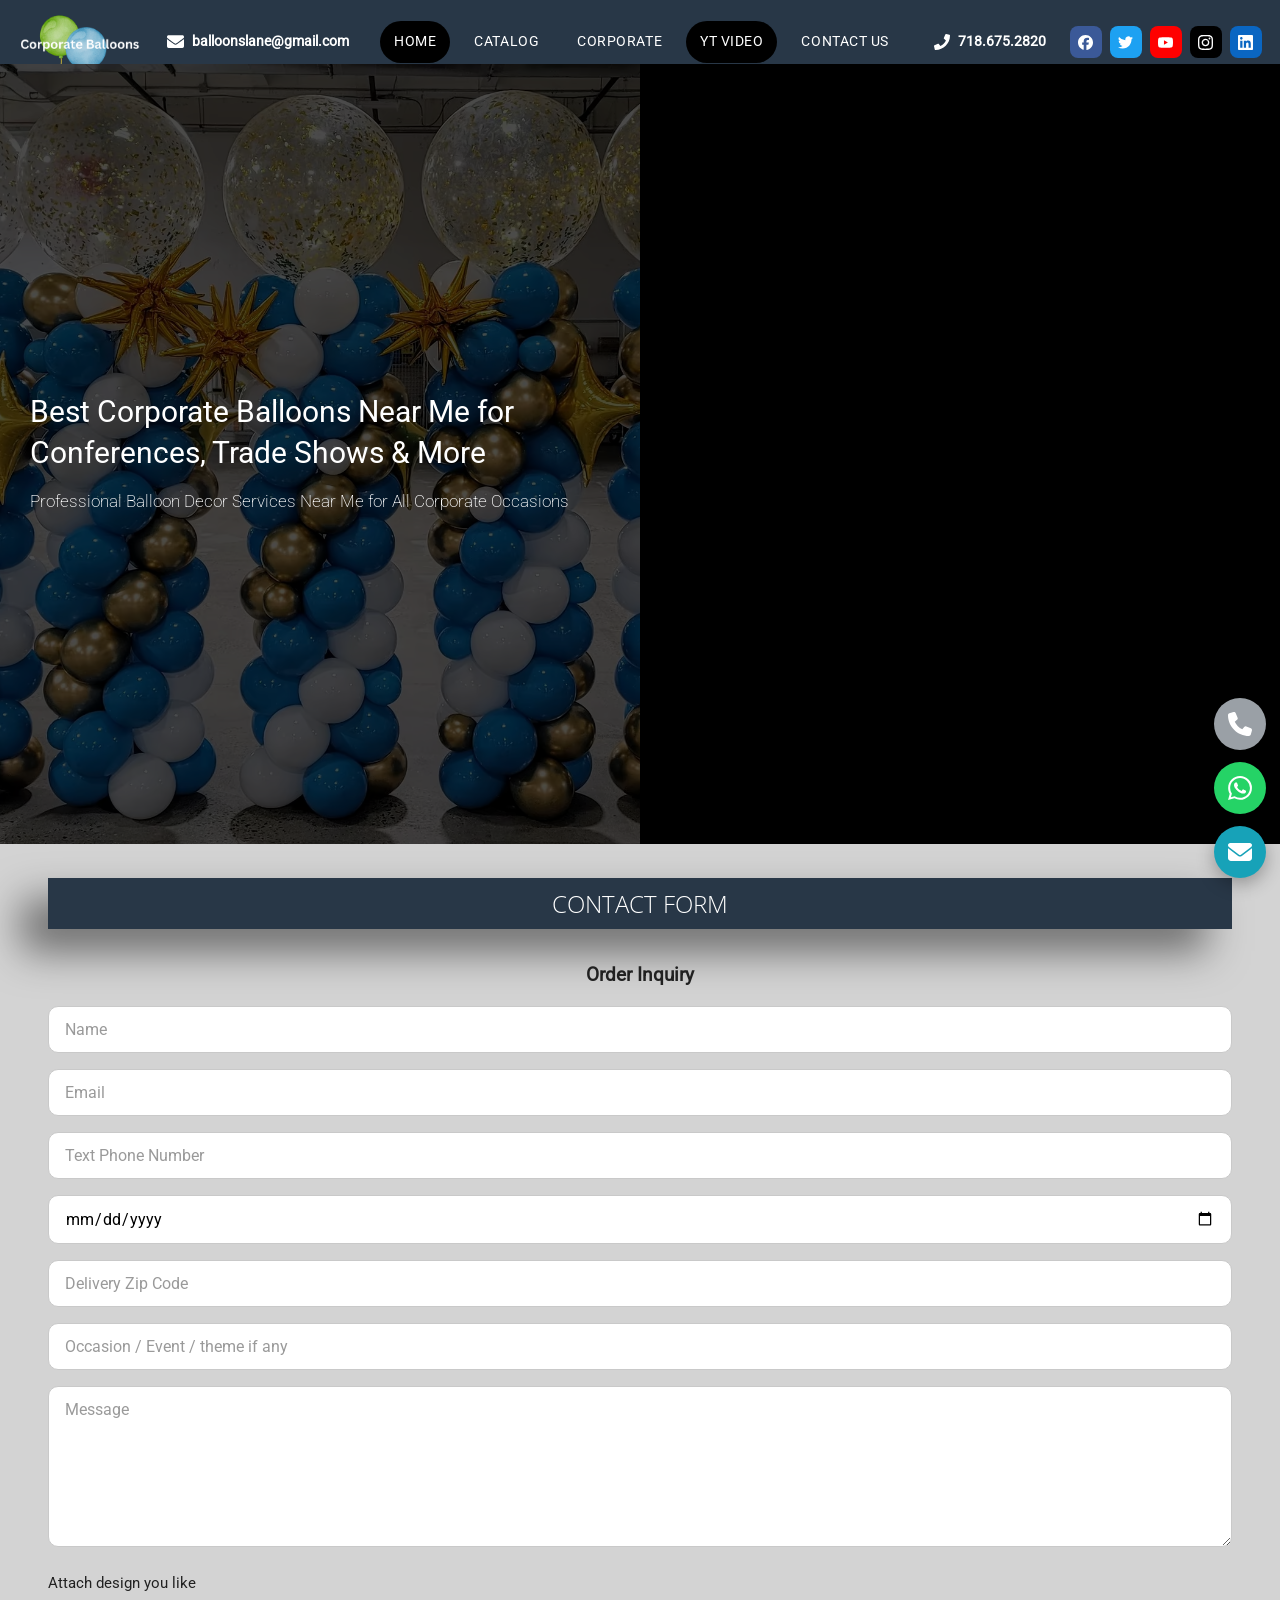
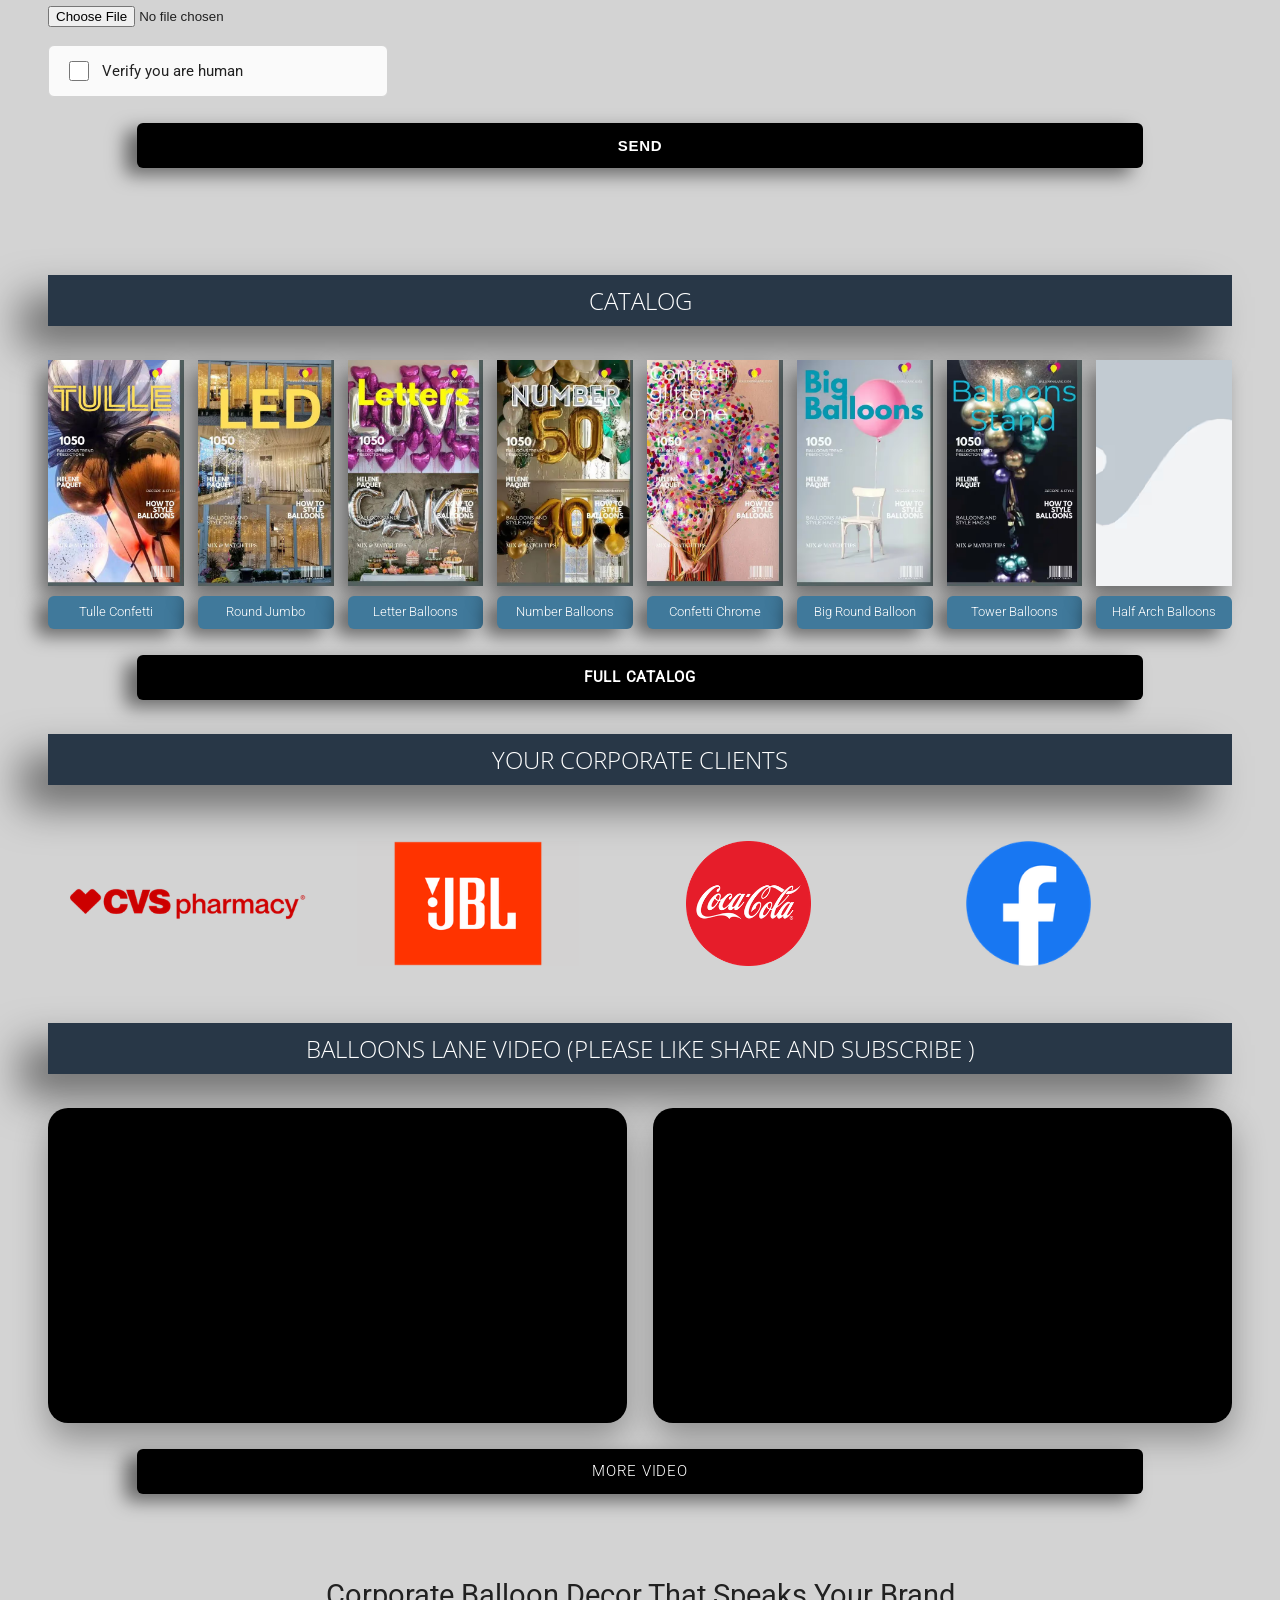
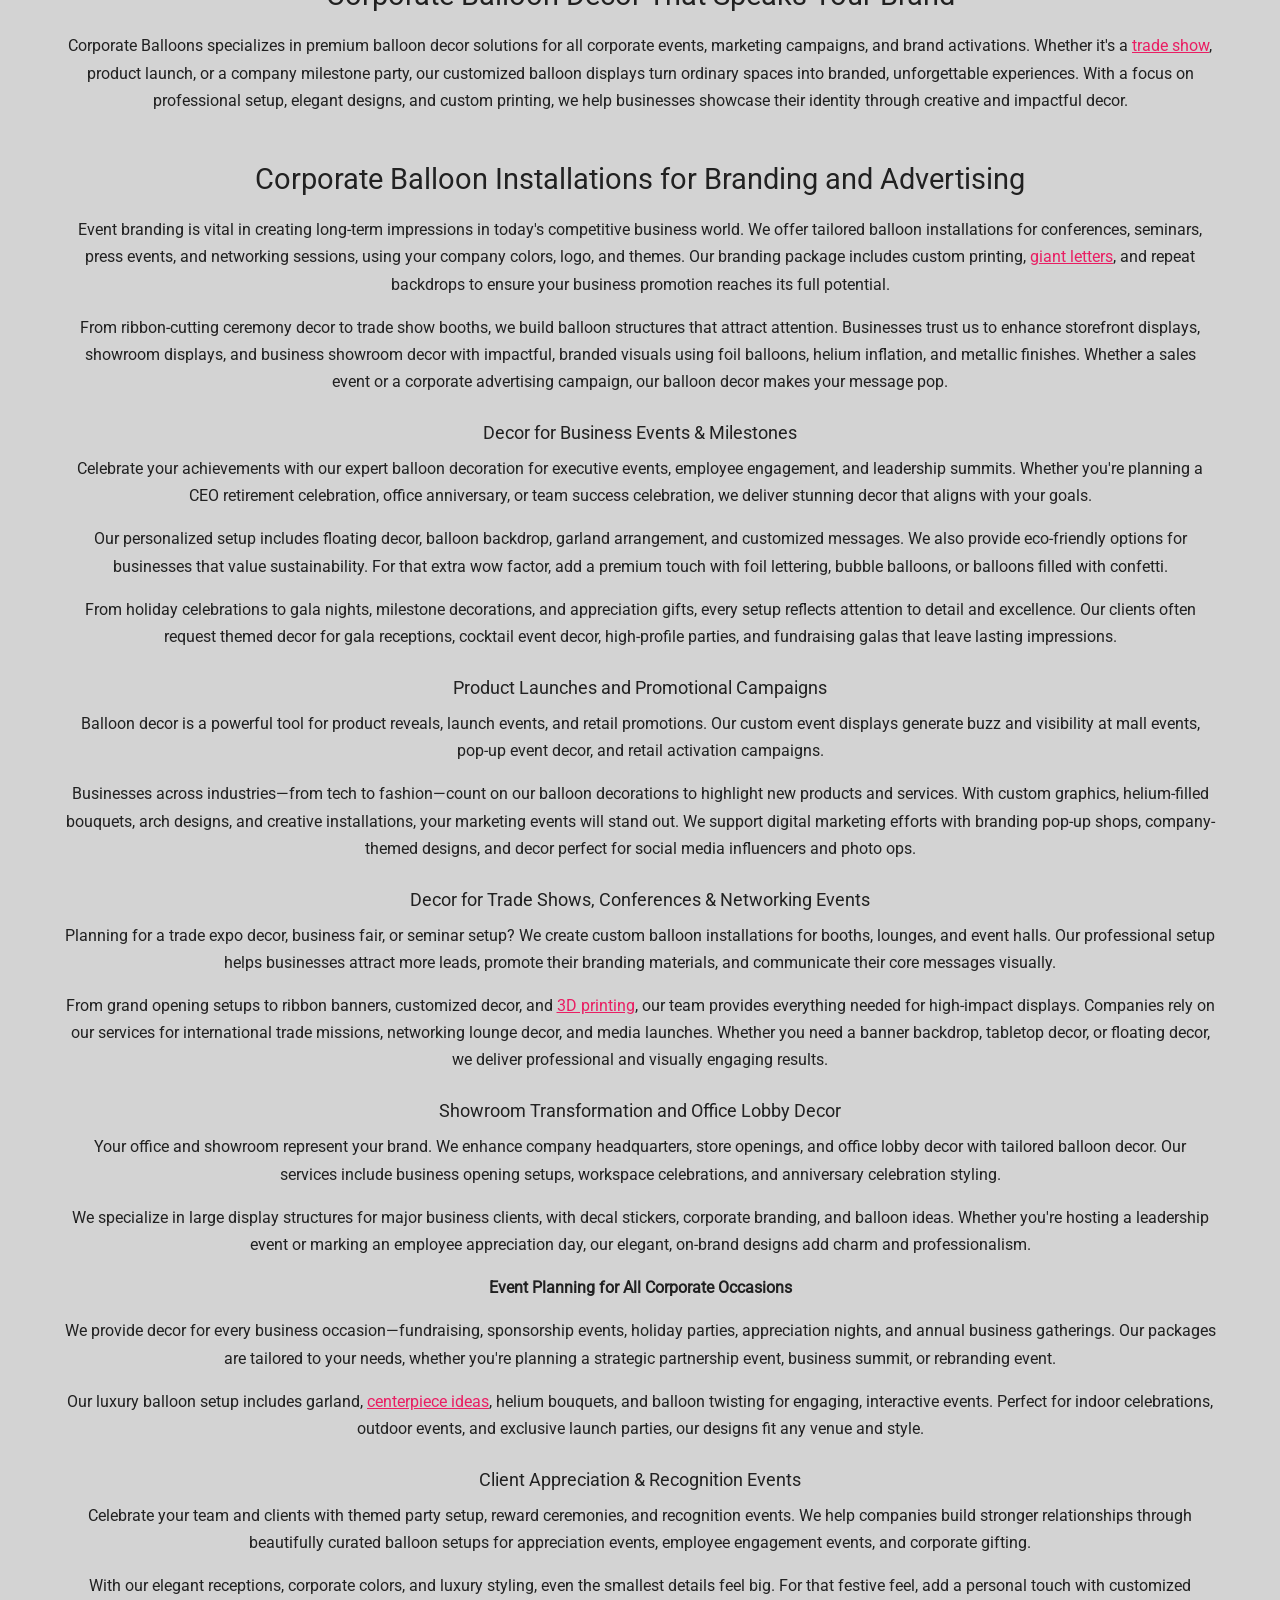
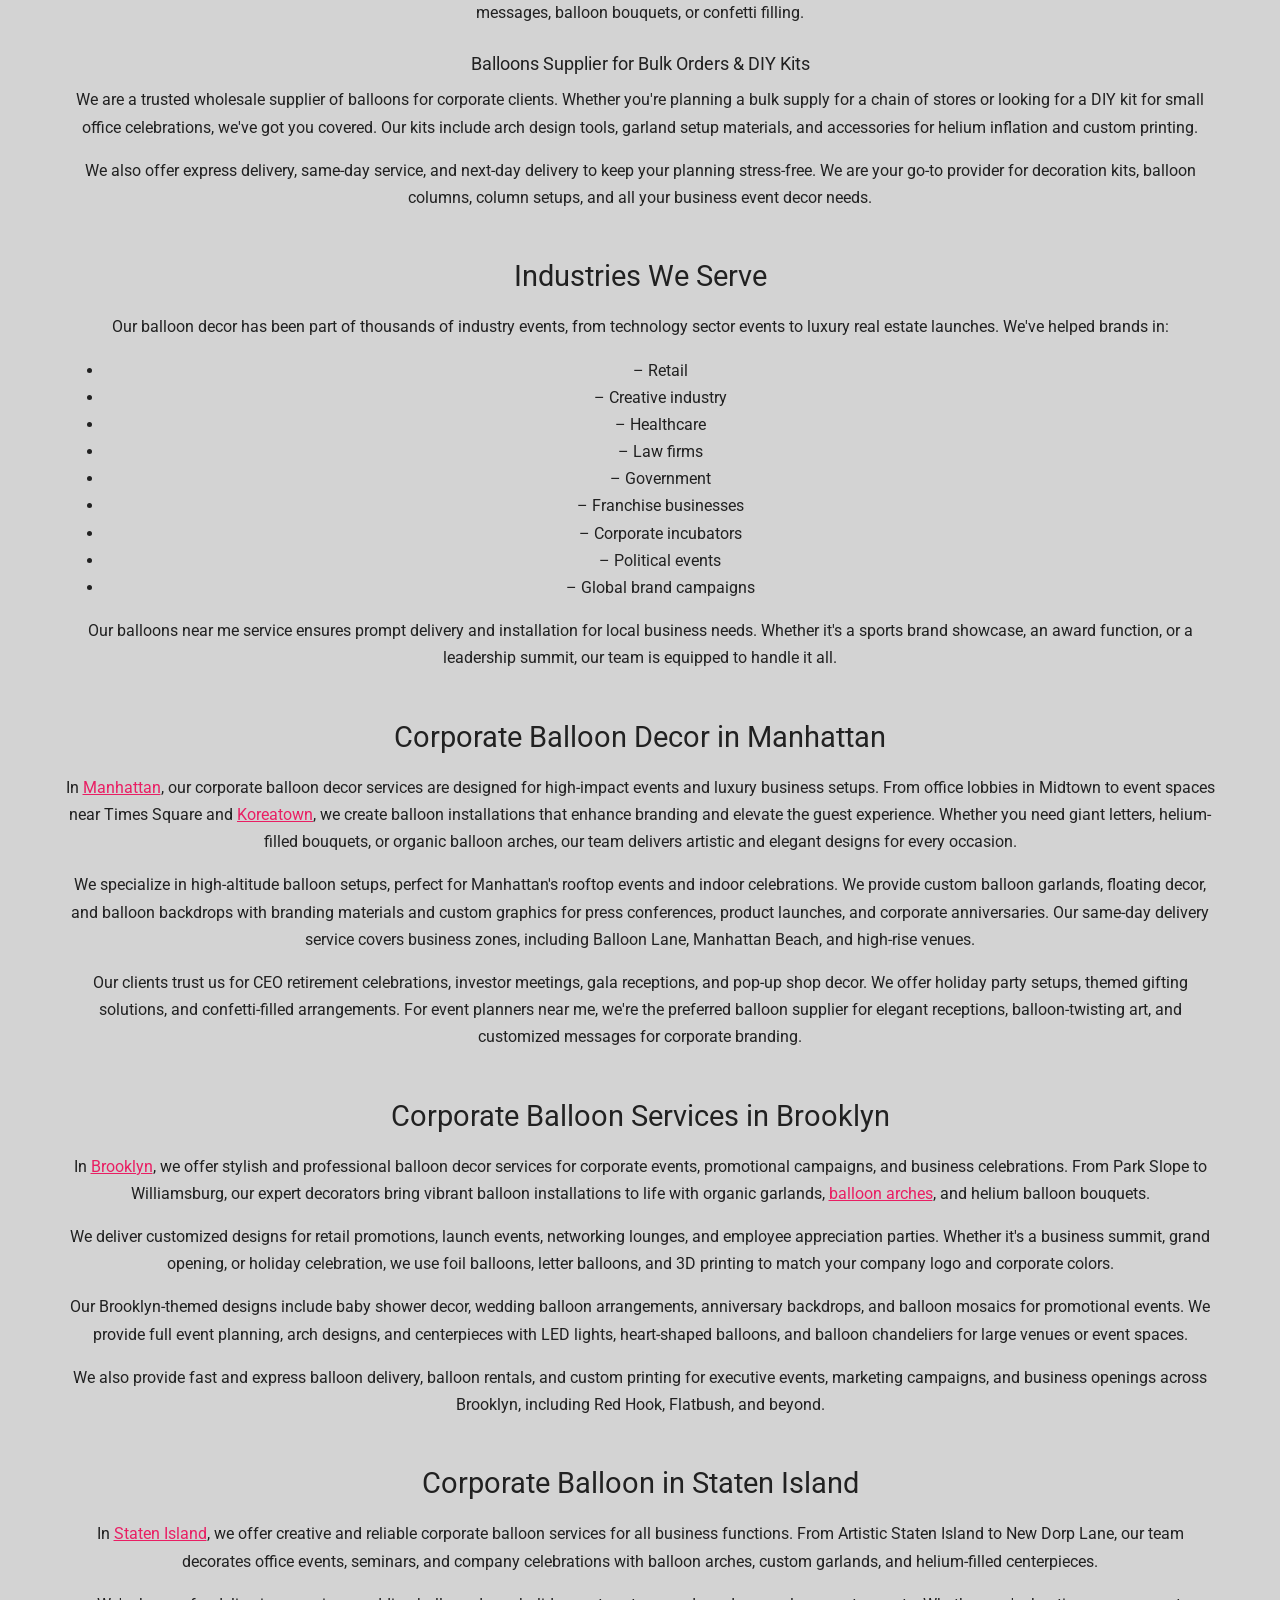
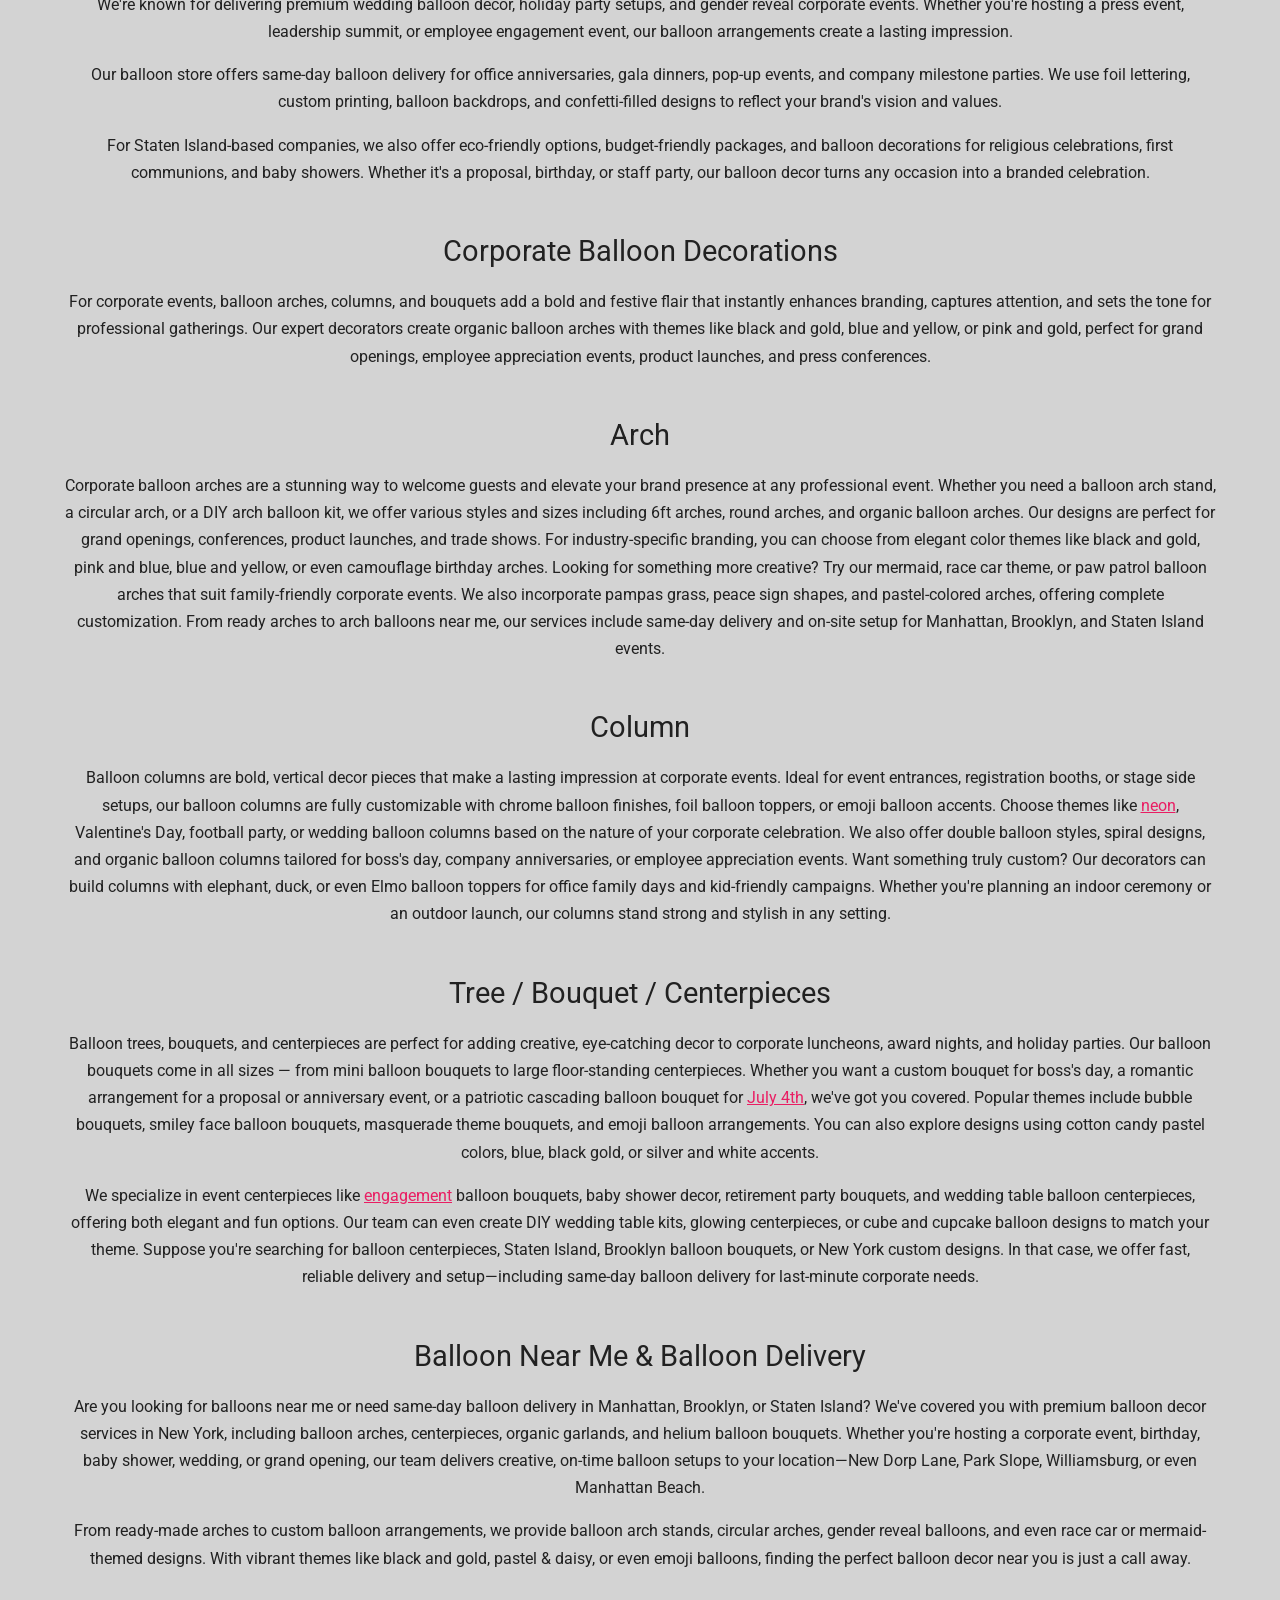
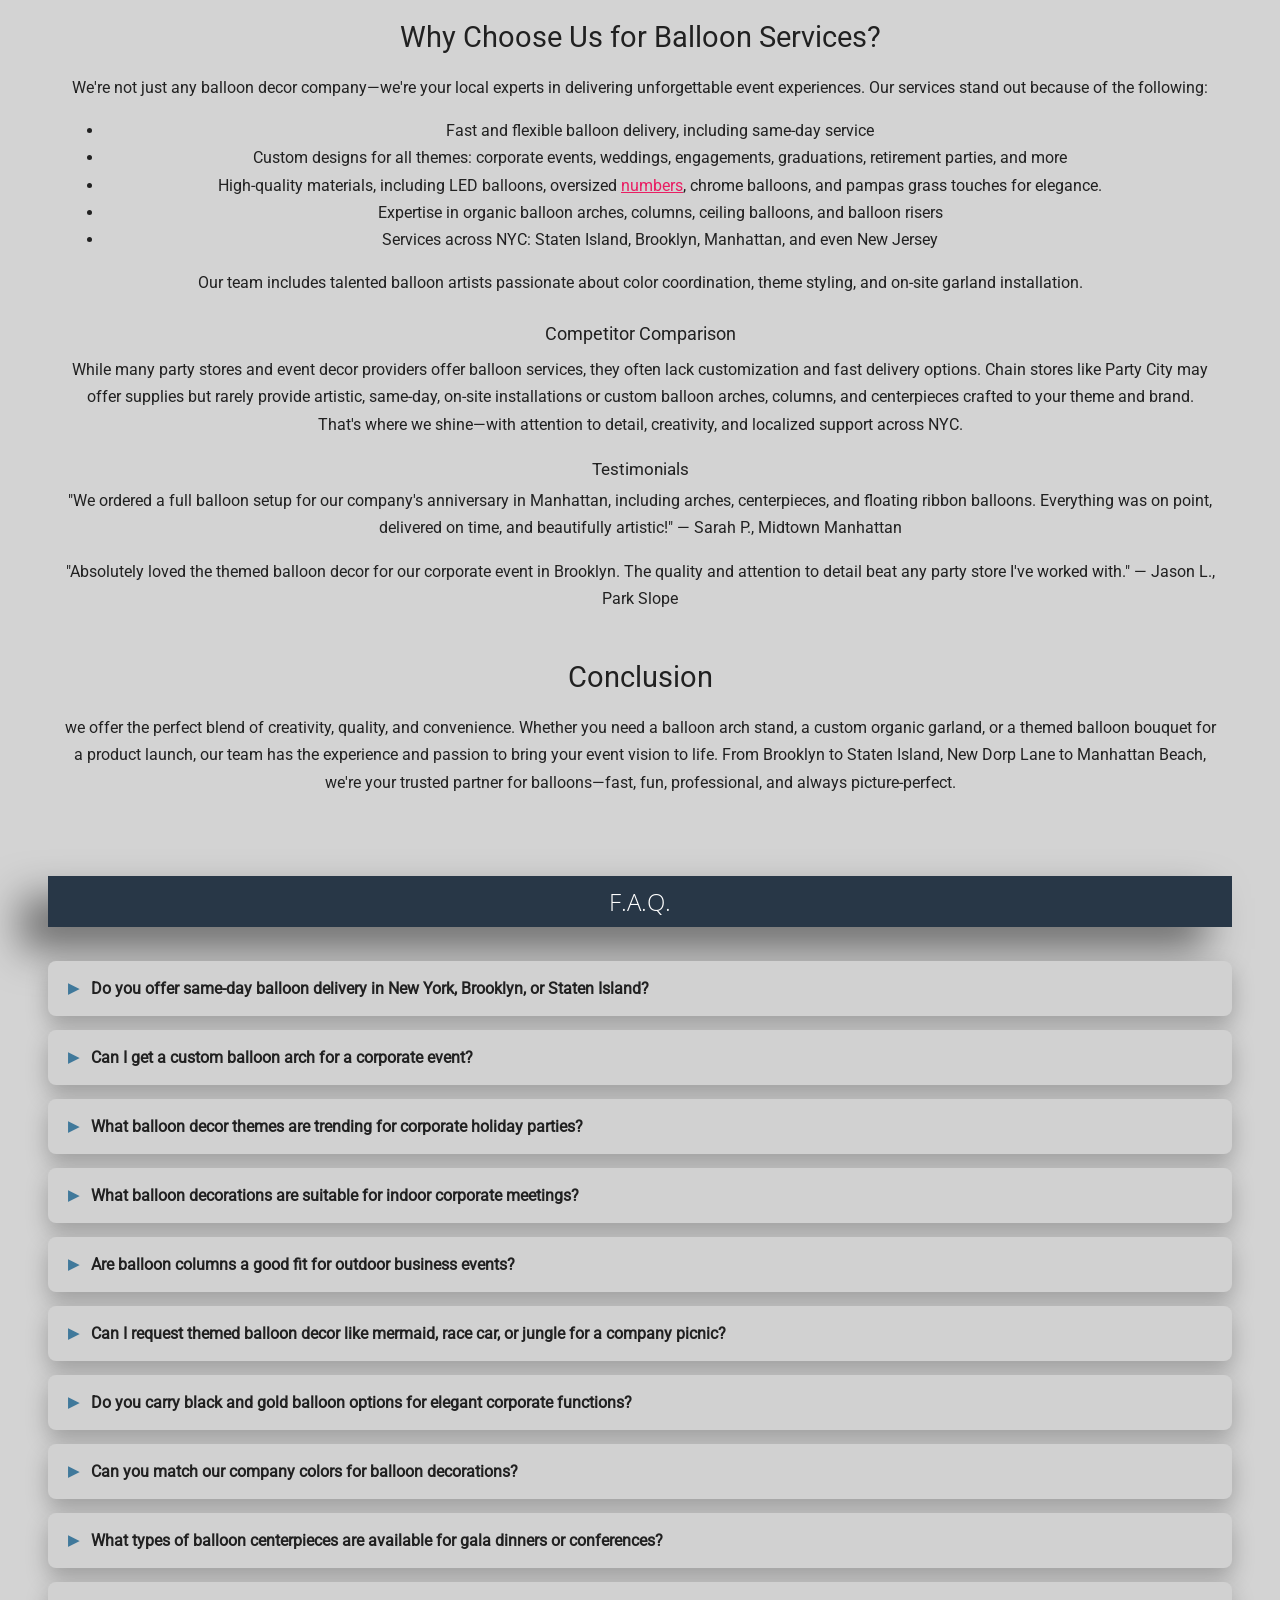
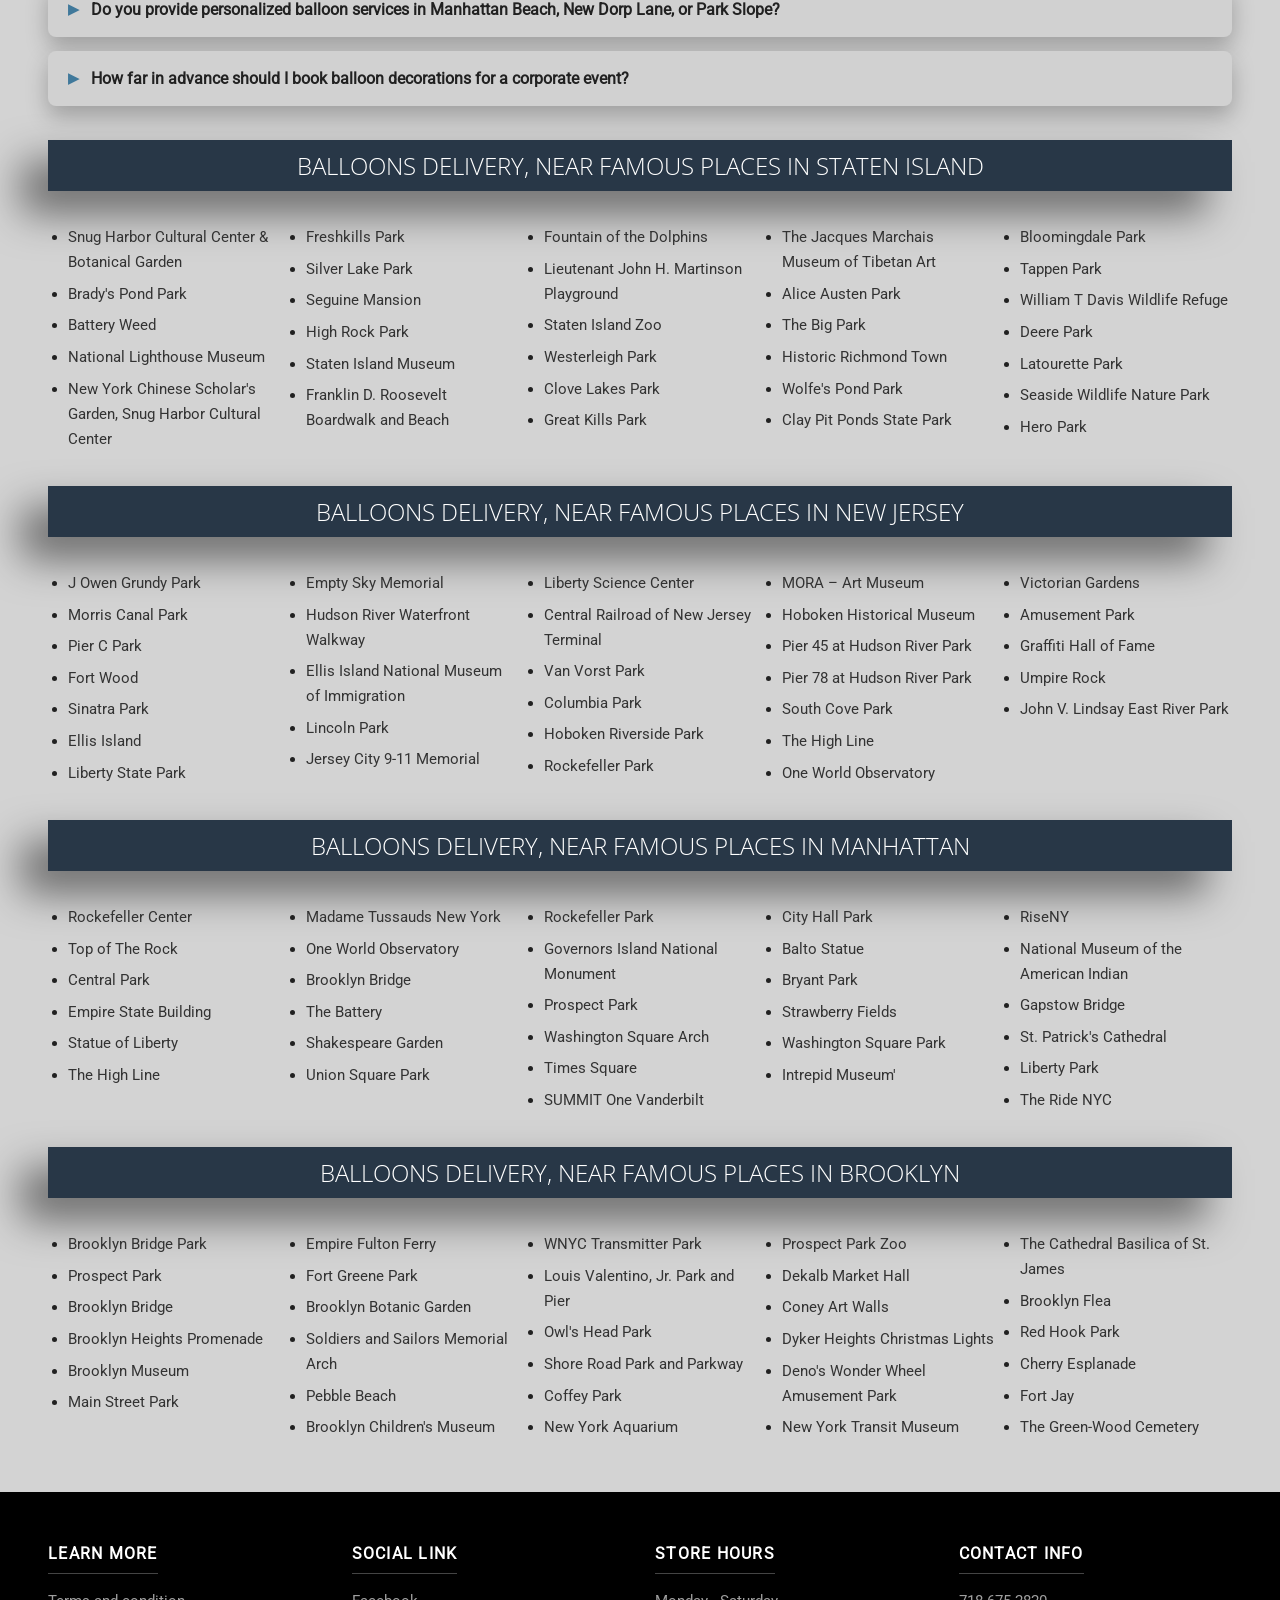
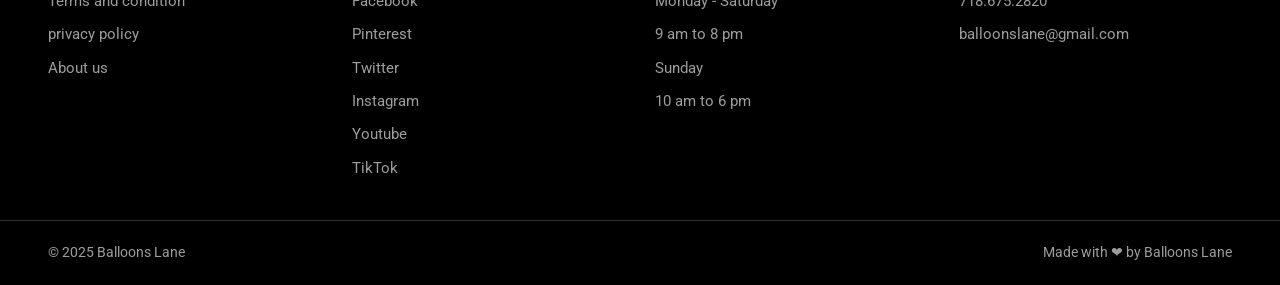
==== commit 917bda65: "Import website package" ====
--- a/index.html
+++ b/index.html
@@ -1,4 +1,4 @@
-<!DOCTYPE html><html lang="en"> <head><meta charset="utf-8"><meta name="viewport" content="width=device-width, initial-scale=1"><title>Corporate Balloons Near Me | Custom Event Balloon Decor &amp; Delivery</title><meta name="description" content="Corporate balloons near me for conferences, trade shows, product launches and company events — custom balloon decor, arches, columns and centerpieces with same-day delivery in NYC and New Jersey."><meta name="robots" content="index, follow"><link rel="canonical" href="https://corporateballoonsnearme.com/"><meta property="og:type" content="website"><meta property="og:title" content="Corporate Balloons Near Me | Custom Event Balloon Decor &#38; Delivery"><meta property="og:description" content="Corporate balloons near me for conferences, trade shows, product launches and company events — custom balloon decor, arches, columns and centerpieces with same-day delivery in NYC and New Jersey."><meta property="og:url" content="https://corporateballoonsnearme.com/"><meta property="og:image" content="https://corporateballoonsnearme.com/_astro/corporate-balloon-arch-og.LTcv13EO_28lXPi.avif"><meta name="twitter:card" content="summary_large_image"><link rel="icon" type="image/png" href="/images/corporate-balloons-favicon.png" sizes="150x150"><link rel="apple-touch-icon" href="/images/corporate-balloons-apple-touch-icon.png"><link rel="preload" as="font" type="font/woff2" href="/fonts/roboto-300-latin.woff2" crossorigin fetchpriority="high"><link rel="preload" as="font" type="font/woff2" href="/fonts/open-sans-300-latin.woff2" crossorigin fetchpriority="high"><link rel="preload" as="image" type="image/avif" href="/images/corporate-balloon-hero.avif" fetchpriority="high"><link rel="stylesheet" href="/_astro/catalog.Jq23PwCa.css">
+<!DOCTYPE html><html lang="en"> <head><meta charset="utf-8"><meta name="viewport" content="width=device-width, initial-scale=1"><title>Corporate Balloons Near Me | Custom Event Balloon Decor &amp; Delivery</title><meta name="description" content="Corporate balloons near me for conferences, trade shows, product launches and company events — custom balloon decor, arches, columns and centerpieces with same-day delivery in NYC and New Jersey."><meta name="robots" content="index, follow"><link rel="canonical" href="https://corporateballoonsnearme.com/"><meta property="og:type" content="website"><meta property="og:title" content="Corporate Balloons Near Me | Custom Event Balloon Decor &#38; Delivery"><meta property="og:description" content="Corporate balloons near me for conferences, trade shows, product launches and company events — custom balloon decor, arches, columns and centerpieces with same-day delivery in NYC and New Jersey."><meta property="og:url" content="https://corporateballoonsnearme.com/"><meta property="og:image" content="https://corporateballoonsnearme.com/_astro/corporate-balloon-arch-og.LTcv13EO_28lXPi.avif"><meta name="twitter:card" content="summary_large_image"><link rel="icon" type="image/png" href="/images/corporate-balloons-favicon.png" sizes="150x150"><link rel="apple-touch-icon" href="/images/corporate-balloons-apple-touch-icon.png"><link rel="preload" as="font" type="font/woff2" href="/fonts/roboto-300-latin.woff2" crossorigin fetchpriority="high"><link rel="preload" as="font" type="font/woff2" href="/fonts/open-sans-300-latin.woff2" crossorigin fetchpriority="high"><link rel="preload" as="image" type="image/avif" href="/images/corporate-balloon-hero.avif" fetchpriority="high"><link rel="stylesheet" href="/_astro/catalog.DZfsnTrq.css">
 <style>.hero-photo[data-astro-cid-ewxirvlt]{position:absolute;inset:0;z-index:0}.hero-photo[data-astro-cid-ewxirvlt] img[data-astro-cid-ewxirvlt]{width:100%;height:100%;object-fit:cover;object-position:center;display:block}.hero-left[data-astro-cid-ewxirvlt]:before{z-index:1;background:#000000b3}.hero-left-text[data-astro-cid-ewxirvlt]{z-index:2}.hero-right[data-astro-cid-ewxirvlt] iframe[data-astro-cid-ewxirvlt]{position:absolute;top:50%;left:50%;transform:translate(-50%,-50%);width:auto;height:100%;min-width:100%;min-height:100%;max-width:none;aspect-ratio:16/9;border:0}.hero-right[data-astro-cid-ewxirvlt]:after{content:"";position:absolute;inset:0;background:#000000b3;pointer-events:none}@media(max-width:767px){.hero-left[data-astro-cid-ewxirvlt]:before{background:#0000}.hero-photo[data-astro-cid-ewxirvlt] img[data-astro-cid-ewxirvlt]{object-position:top center}}
 .verify-row[data-astro-cid-sh53zdnf]{display:flex;align-items:center;border:1px solid #d3d3d3;border-radius:6px;background:#fafafa;padding:12px 16px;margin:6px 0 20px;max-width:340px}.verify-row[data-astro-cid-sh53zdnf] label[data-astro-cid-sh53zdnf]{display:flex;align-items:center;gap:10px;font-weight:400;margin:0;cursor:pointer}.verify-row[data-astro-cid-sh53zdnf] input[data-astro-cid-sh53zdnf]{width:20px;height:20px}
-</style></head><body> <header class="site-header"> <div class="header-inner"> <a class="brand" href="/" aria-label="Corporate Balloons Near Me home"> <img src="/_astro/corporate-balloons-logo.CT5xrfkX_Z1q82Ma.png" alt="Corporate Balloons logo with green and blue balloons" loading="eager" fetchpriority="high" decoding="async" width="340" height="174"> </a> <div class="header-contact header-contact-email"> <svg aria-hidden="true" viewBox="0 0 512 512" width="17" height="17" fill="#ffffff" xmlns="http://www.w3.org/2000/svg"><path d="M502.3 190.8c3.9-3.1 9.7-.2 9.7 4.7V400c0 26.5-21.5 48-48 48H48c-26.5 0-48-21.5-48-48V195.6c0-5 5.7-7.8 9.7-4.7 22.4 17.4 52.1 39.5 154.1 113.6 21.1 15.4 56.7 47.8 92.2 47.6 35.7.3 72-32.8 92.3-47.6 102-74.1 131.6-96.3 154-113.7zM256 320c23.2.4 56.6-29.2 73.4-41.4 132.7-96.3 142.8-104.7 173.4-128.7 5.8-4.5 9.2-11.5 9.2-18.9v-19c0-26.5-21.5-48-48-48H48C21.5 64 0 85.5 0 112v19c0 7.4 3.4 14.3 9.2 18.9 30.6 23.9 40.7 32.4 173.4 128.7 16.8 12.2 50.2 41.8 73.4 41.4z"></path></svg> <a href="mailto:balloonslane@gmail.com"><span class="hide-m">laneballoon@gmail.com</span><span style="display:none">mail</span></a> </div> <button class="nav-toggle" type="button" aria-label="Open menu" aria-expanded="false" aria-controls="mainNav">☰</button> <nav class="main-nav" id="mainNav" aria-label="Main navigation"> <a href="/" class="active" >HOME</a> <a href="/catalog/" class="" >CATALOG</a> <a href="/#corporate" class="" data-spy-link>CORPORATE</a> <a href="/#yt" class="" data-spy-link>YT VIDEO</a> <a href="/contact-us/" class="" >CONTACT US</a> </nav> <div class="header-contact header-contact-phone"> <svg aria-hidden="true" viewBox="0 0 512 512" width="16" height="16" fill="#ffffff" xmlns="http://www.w3.org/2000/svg"><path d="M493.4 24.6l-104-24c-11.3-2.6-22.9 3.3-27.5 13.9l-48 112c-4.2 9.8-1.4 21.3 6.9 28l60.6 49.6c-36 76.7-98.9 140.5-177.2 177.2l-49.6-60.6c-6.8-8.3-18.2-11.1-28-6.9l-112 48C3.9 366.5-2 378.1.6 389.4l24 104C27.1 504.2 36.7 512 48 512c256.1 0 464-207.5 464-464 0-11.2-7.7-20.9-18.6-23.4z"></path></svg> <a href="tel:7186752820">718.675.2820</a> </div> <div class="header-social" aria-label="Social links"> <a href="https://www.facebook.com/balloonslane/" target="_blank" rel="noopener" aria-label="Facebook"><img src="/images/social/facebook.svg" alt="" width="15" height="15" aria-hidden="true"></a> <a href="https://twitter.com/balloonslane" target="_blank" rel="noopener" aria-label="Twitter"><img src="/images/social/twitter.svg" alt="" width="15" height="15" aria-hidden="true"></a> <a href="https://www.youtube.com/channel/UCdsIWq3AVAGaRpFoQ8-T3CA" target="_blank" rel="noopener" aria-label="YouTube"><img src="/images/social/youtube.svg" alt="" width="15" height="15" aria-hidden="true"></a> <a href="https://www.instagram.com/balloonslane2/" target="_blank" rel="noopener" aria-label="Instagram"><img src="/images/social/instagram.svg" alt="" width="15" height="15" aria-hidden="true"></a> <a href="https://www.linkedin.com/in/balloonslane/" target="_blank" rel="noopener" aria-label="LinkedIn"><img src="/images/social/linkedin.svg" alt="" width="15" height="15" aria-hidden="true"></a> </div> </div> </header>  <main> <section class="hero-split" data-astro-cid-ewxirvlt> <div class="hero-pane hero-left" data-astro-cid-ewxirvlt> <picture class="hero-photo" data-astro-cid-ewxirvlt> <source srcset="/images/corporate-balloon-hero.avif" type="image/avif" data-astro-cid-ewxirvlt> <img src="/images/corporate-balloon-hero.jpg" alt="Blue, white and gold corporate balloons for a company event" width="2191" height="1280" loading="eager" fetchpriority="high" data-astro-cid-ewxirvlt> </picture> <div class="hero-left-text" data-astro-cid-ewxirvlt> <h1 data-astro-cid-ewxirvlt>Best Corporate Balloons Near Me for Conferences, Trade Shows &amp; More</h1> <p data-astro-cid-ewxirvlt>Professional Balloon Decor Services Near Me for All Corporate Occasions</p> </div> </div> <div class="hero-pane hero-right" data-astro-cid-ewxirvlt> <iframe id="heroYt" class="elementor-background-video-embed" role="presentation" frameborder="0" allowfullscreen allow="accelerometer; autoplay; clipboard-write; encrypted-media; gyroscope; picture-in-picture; web-share" referrerpolicy="strict-origin-when-cross-origin" title="Retirement Party Balloons with Confetti Balloons" width="100%" height="100%" src="https://www.youtube.com/embed/K4Lzuri3eR4?controls=0&rel=0&playsinline=1&cc_load_policy=0&autoplay=1&mute=1" data-astro-cid-ewxirvlt></iframe> </div> </section>  <script type="module">(function(){function t(){var s=document.querySelector(".hero-right"),e=document.getElementById("heroYt");if(!(!s||!e)){var r=s.clientWidth,o=s.clientHeight;if(!(!r||!o)){var d=16/9,n,i;r/o>d?(n=r,i=n/d):(i=o,n=i*d),e.style.width=n+"px",e.style.height=i+"px",e.style.maxWidth="none",e.style.left=(r-n)/2+"px",e.style.top=(o-i)/2+"px",e.style.transform="none"}}}window.addEventListener("load",t),window.addEventListener("resize",t),t(),setTimeout(t,500),setTimeout(t,2e3)})();</script> <section id="contact" data-spy> <div class="container"> <div class="band"><h2>CONTACT FORM</h2></div> <h3 style="text-align:center">Order Inquiry</h3> <form class="inquiry-form" method="post" enctype="multipart/form-data" action="https://formsubmit.co/seooptimizeragency@gmail.com" novalidate data-astro-cid-sh53zdnf> <input type="hidden" name="_subject" value="New Order Inquiry - Corporate Balloons Near Me" data-astro-cid-sh53zdnf> <input type="hidden" name="_template" value="table" data-astro-cid-sh53zdnf> <input type="hidden" name="_next" value="https://corporateballoonsnearme.com/form-sent/" data-astro-cid-sh53zdnf> <input type="text" name="_honey" style="display:none" tabindex="-1" autocomplete="off" data-astro-cid-sh53zdnf> <div class="field" data-astro-cid-sh53zdnf> <label class="sr-only" for="cf-name" data-astro-cid-sh53zdnf>Name</label> <input type="text" id="cf-name" name="name" autocomplete="name" placeholder="Name" data-astro-cid-sh53zdnf> </div> <div class="field" data-astro-cid-sh53zdnf> <label class="sr-only" for="cf-email" data-astro-cid-sh53zdnf>Email</label> <input type="email" id="cf-email" name="email" autocomplete="email" placeholder="Email" required data-astro-cid-sh53zdnf> </div> <div class="field" data-astro-cid-sh53zdnf> <label class="sr-only" for="cf-phone" data-astro-cid-sh53zdnf>Text Phone Number</label> <input type="number" id="cf-phone" name="phone" autocomplete="tel" placeholder="Text Phone Number" data-astro-cid-sh53zdnf> </div> <div class="field" data-astro-cid-sh53zdnf> <label class="sr-only" for="cf-date" data-astro-cid-sh53zdnf>Event Date</label> <input type="date" id="cf-date" name="event_date" placeholder="Event Date" required data-astro-cid-sh53zdnf> </div> <div class="field" data-astro-cid-sh53zdnf> <label class="sr-only" for="cf-zip" data-astro-cid-sh53zdnf>Delivery Zip Code</label> <input type="number" id="cf-zip" name="delivery_zip" placeholder="Delivery Zip Code" required data-astro-cid-sh53zdnf> </div> <div class="field" data-astro-cid-sh53zdnf> <label class="sr-only" for="cf-occasion" data-astro-cid-sh53zdnf>Occasion / Event / theme if any</label> <input type="text" id="cf-occasion" name="occasion" placeholder="Occasion / Event / theme if any" data-astro-cid-sh53zdnf> </div> <div class="field" data-astro-cid-sh53zdnf> <label class="sr-only" for="cf-msg" data-astro-cid-sh53zdnf>Message</label> <textarea id="cf-msg" name="message" rows="7" required placeholder="Message" data-astro-cid-sh53zdnf></textarea> </div> <div class="field" data-astro-cid-sh53zdnf> <label for="cf-file" style="font-weight:400" data-astro-cid-sh53zdnf>Attach design you like</label> <input type="file" id="cf-file" name="attachment" data-astro-cid-sh53zdnf> </div> <div class="verify-row" data-astro-cid-sh53zdnf> <label data-astro-cid-sh53zdnf><input type="checkbox" name="human_verified" value="yes" data-astro-cid-sh53zdnf> Verify you are human</label> </div> <button type="submit" class="btn btn-black btn-wide" data-astro-cid-sh53zdnf>Send</button> <p class="form-note" role="status" aria-live="polite" data-astro-cid-sh53zdnf></p> </form>  </div> </section> <section id="catalog" data-spy> <div class="container"> <div class="band"><h2>CATALOG</h2></div> <div class="cat-row"> <div class="cat-mini"> <img src="/_astro/tulle-confetti-balloons-catalog.B8RBjwCz_ZqmgtE.avif" alt="Tulle confetti glitter sparkle balloons for corporate events" loading="lazy" decoding="async" fetchpriority="auto" width="450" height="750"> <a class="mini-btn" href="https://balloonslane.com/tulle-balloons/" target="_blank" rel="noopener">Tulle Confetti</a> </div><div class="cat-mini"> <img src="/_astro/round-jumbo-led-clear-balloons-catalog.D7akDjpv_ZquYG3.avif" alt="Round jumbo LED clear personalized balloons for company celebrations" loading="lazy" decoding="async" fetchpriority="auto" width="450" height="750"> <a class="mini-btn" href="https://balloonslane.com/big-balloon/" target="_blank" rel="noopener">Round Jumbo</a> </div><div class="cat-mini"> <img src="/_astro/letter-balloons-catalog.CuW2fah8_Z1BqJMb.avif" alt="Letter and number name milestone balloons for corporate branding" loading="lazy" decoding="async" fetchpriority="auto" width="450" height="750"> <a class="mini-btn" href="https://balloonslane.com/letter-number-balloons/" target="_blank" rel="noopener">Letter Balloons</a> </div><div class="cat-mini"> <img src="/_astro/gold-number-balloons.BACMHKxj_J9mJL.avif" alt="Gold number balloons for corporate milestone celebrations" loading="lazy" decoding="async" fetchpriority="auto" width="450" height="750"> <a class="mini-btn" href="https://balloonslane.com/gold-number-balloons/" target="_blank" rel="noopener">Number Balloons</a> </div><div class="cat-mini"> <img src="/_astro/confetti-chrome-balloons-catalog.BlEAE0JY_1QCKrH.avif" alt="Confetti chrome glitter balloons for corporate party decor" loading="lazy" decoding="async" fetchpriority="auto" width="450" height="750"> <a class="mini-btn" href="https://balloonslane.com/confetti-balloons/" target="_blank" rel="noopener">Confetti Chrome</a> </div><div class="cat-mini"> <img src="/_astro/big-giant-round-jumbo-balloons.CFZZ53dI_Z4KumB.avif" alt="Big giant round jumbo balloons for corporate event displays" loading="lazy" decoding="async" fetchpriority="auto" width="450" height="750"> <a class="mini-btn" href="https://balloonslane.com/big-giant-large-round-jumbo-balloons/" target="_blank" rel="noopener">Big Round Balloon</a> </div><div class="cat-mini"> <img src="/_astro/balloon-tower-stand.DVL_oAqG_2pm6Fo.avif" alt="Balloon tower stand for corporate entrances and stages" loading="lazy" decoding="async" fetchpriority="auto" width="450" height="750"> <a class="mini-btn" href="https://balloonslane.com/balloons-tower-stand/" target="_blank" rel="noopener">Tower Balloons</a> </div><div class="cat-mini"> <img src="/_astro/half-arch-balloons-placeholder.Dyuq8xWQ_IyiPI.avif" alt="Half arch balloons catalog placeholder image" loading="lazy" decoding="async" fetchpriority="auto" width="450" height="750"> <a class="mini-btn" href="https://balloonslane.com/balloons-half-arch/" target="_blank" rel="noopener">Half Arch Balloons</a> </div> </div> <a class="btn btn-black btn-wide" href="/catalog/">Full Catalog</a> </div> </section> <section id="corporate" data-spy> <div class="container"> <div class="band"><h2>YOUR CORPORATE CLIENTS</h2></div> <div class="corp-wrap"> <div class="corp-track"> <div class="corp-logo"><img src="/_astro/cvs-pharmacy-logo.cIzOAxyp_Myd1r.png" alt="CVS Pharmacy logo" loading="lazy" decoding="async" fetchpriority="auto" width="360" height="49"></div><div class="corp-logo"><img src="/_astro/jbl-logo.DIqvo60M_ZSI22P.png" alt="JBL logo" loading="lazy" decoding="async" fetchpriority="auto" width="320" height="180"></div><div class="corp-logo"><img src="/_astro/coca-cola-logo.OS0SBDIX_Z1jnniu.png" alt="Coca-Cola logo" loading="lazy" decoding="async" fetchpriority="auto" width="240" height="240"></div><div class="corp-logo"><img src="/_astro/facebook-logo.BtoraQki_Z1GoNgb.png" alt="Facebook logo" loading="lazy" decoding="async" fetchpriority="auto" width="160" height="160"></div><div class="corp-logo"><img src="/_astro/google-logo.DZYQsEk7_ZEJzNI.png" alt="Google logo" loading="lazy" decoding="async" fetchpriority="auto" width="200" height="200"></div><div class="corp-logo"><img src="/_astro/amazon-logo.Cjmk4jff_2uuEjd.png" alt="Amazon logo" loading="lazy" decoding="async" fetchpriority="auto" width="200" height="200"></div><div class="corp-logo"><img src="/_astro/netflix-logo.ByGo4X3l_Z5vWQK.png" alt="Netflix logo" loading="lazy" decoding="async" fetchpriority="auto" width="200" height="200"></div><div class="corp-logo"><img src="/_astro/corporate-client-logo.Ce6oOXCQ_ZucRQx.png" alt="Corporate client logo" loading="lazy" decoding="async" fetchpriority="auto" width="200" height="115"></div> <div class="corp-logo" aria-hidden="true"><img src="/_astro/cvs-pharmacy-logo.cIzOAxyp_Myd1r.png" alt loading="lazy" decoding="async" fetchpriority="auto" width="360" height="49"></div><div class="corp-logo" aria-hidden="true"><img src="/_astro/jbl-logo.DIqvo60M_ZSI22P.png" alt loading="lazy" decoding="async" fetchpriority="auto" width="320" height="180"></div><div class="corp-logo" aria-hidden="true"><img src="/_astro/coca-cola-logo.OS0SBDIX_Z1jnniu.png" alt loading="lazy" decoding="async" fetchpriority="auto" width="240" height="240"></div><div class="corp-logo" aria-hidden="true"><img src="/_astro/facebook-logo.BtoraQki_Z1GoNgb.png" alt loading="lazy" decoding="async" fetchpriority="auto" width="160" height="160"></div><div class="corp-logo" aria-hidden="true"><img src="/_astro/google-logo.DZYQsEk7_ZEJzNI.png" alt loading="lazy" decoding="async" fetchpriority="auto" width="200" height="200"></div><div class="corp-logo" aria-hidden="true"><img src="/_astro/amazon-logo.Cjmk4jff_2uuEjd.png" alt loading="lazy" decoding="async" fetchpriority="auto" width="200" height="200"></div><div class="corp-logo" aria-hidden="true"><img src="/_astro/netflix-logo.ByGo4X3l_Z5vWQK.png" alt loading="lazy" decoding="async" fetchpriority="auto" width="200" height="200"></div><div class="corp-logo" aria-hidden="true"><img src="/_astro/corporate-client-logo.Ce6oOXCQ_ZucRQx.png" alt loading="lazy" decoding="async" fetchpriority="auto" width="200" height="115"></div> </div> </div> </div> </section> <section id="yt" data-spy> <div class="container"> <div class="band"><h2>BALLOONS LANE VIDEO (PLEASE LIKE SHARE AND SUBSCRIBE )</h2></div> <div class="video-grid"> <div class="video-card"> <iframe src="https://www.youtube.com/embed/TNFWN3GKJOw?autoplay=1&mute=1&rel=0&playsinline=1" title="JBL Store Balloons Arch | Professional Balloons arch" width="560" height="315" loading="lazy" allow="accelerometer; autoplay; clipboard-write; encrypted-media; gyroscope; picture-in-picture; web-share" referrerpolicy="strict-origin-when-cross-origin" allowfullscreen></iframe> </div><div class="video-card"> <iframe src="https://www.youtube.com/embed/gUp7Oc3s8ds?autoplay=1&mute=1&rel=0&playsinline=1" title="Birthday balloons bouquet with heart | thinking of you special balloons bouquet" width="560" height="315" loading="lazy" allow="accelerometer; autoplay; clipboard-write; encrypted-media; gyroscope; picture-in-picture; web-share" referrerpolicy="strict-origin-when-cross-origin" allowfullscreen></iframe> </div> </div> <div class="more-video"> <a class="btn btn-black btn-black-light btn-wide" href="https://www.youtube.com/@BalloonsLane?sub_confirmation=1" target="_blank" rel="noopener">More Video</a> </div> </div> </section> <section class="seo-copy"> <h2>Corporate Balloon Decor That Speaks Your Brand</h2> <p>Corporate Balloons specializes in premium balloon decor solutions for all corporate events, marketing campaigns, and brand activations. Whether it's a <a href="https://en.wikipedia.org/wiki/Trade_show">trade show</a>, product launch, or a company milestone party, our customized balloon displays turn ordinary spaces into branded, unforgettable experiences. With a focus on professional setup, elegant designs, and custom printing, we help businesses showcase their identity through creative and impactful decor.</p> <h2>Corporate Balloon Installations for Branding and Advertising</h2> <p>Event branding is vital in creating long-term impressions in today's competitive business world. We offer tailored balloon installations for conferences, seminars, press events, and networking sessions, using your company colors, logo, and themes. Our branding package includes custom printing, <a href="https://balloonslane.com/letter-number-balloons/">giant letters</a>, and repeat backdrops to ensure your business promotion reaches its full potential.</p> <p>From ribbon-cutting ceremony decor to trade show booths, we build balloon structures that attract attention. Businesses trust us to enhance storefront displays, showroom displays, and business showroom decor with impactful, branded visuals using foil balloons, helium inflation, and metallic finishes. Whether a sales event or a corporate advertising campaign, our balloon decor makes your message pop.</p> <h3>Decor for Business Events &amp; Milestones</h3> <p>Celebrate your achievements with our expert balloon decoration for executive events, employee engagement, and leadership summits. Whether you're planning a CEO retirement celebration, office anniversary, or team success celebration, we deliver stunning decor that aligns with your goals.</p> <p>Our personalized setup includes floating decor, balloon backdrop, garland arrangement, and customized messages. We also provide eco-friendly options for businesses that value sustainability. For that extra wow factor, add a premium touch with foil lettering, bubble balloons, or balloons filled with confetti.</p> <p>From holiday celebrations to gala nights, milestone decorations, and appreciation gifts, every setup reflects attention to detail and excellence. Our clients often request themed decor for gala receptions, cocktail event decor, high-profile parties, and fundraising galas that leave lasting impressions.</p> <h3>Product Launches and Promotional Campaigns</h3> <p>Balloon decor is a powerful tool for product reveals, launch events, and retail promotions. Our custom event displays generate buzz and visibility at mall events, pop-up event decor, and retail activation campaigns.</p> <p>Businesses across industries—from tech to fashion—count on our balloon decorations to highlight new products and services. With custom graphics, helium-filled bouquets, arch designs, and creative installations, your marketing events will stand out. We support digital marketing efforts with branding pop-up shops, company-themed designs, and decor perfect for social media influencers and photo ops.</p> <h3>Decor for Trade Shows, Conferences &amp; Networking Events</h3> <p>Planning for a trade expo decor, business fair, or seminar setup? We create custom balloon installations for booths, lounges, and event halls. Our professional setup helps businesses attract more leads, promote their branding materials, and communicate their core messages visually.</p> <p>From grand opening setups to ribbon banners, customized decor, and <a href="https://en.wikipedia.org/wiki/3D_printing">3D printing</a>, our team provides everything needed for high-impact displays. Companies rely on our services for international trade missions, networking lounge decor, and media launches. Whether you need a banner backdrop, tabletop decor, or floating decor, we deliver professional and visually engaging results.</p> <h3>Showroom Transformation and Office Lobby Decor</h3> <p>Your office and showroom represent your brand. We enhance company headquarters, store openings, and office lobby decor with tailored balloon decor. Our services include business opening setups, workspace celebrations, and anniversary celebration styling.</p> <p>We specialize in large display structures for major business clients, with decal stickers, corporate branding, and balloon ideas. Whether you're hosting a leadership event or marking an employee appreciation day, our elegant, on-brand designs add charm and professionalism.</p> <p><strong>Event Planning for All Corporate Occasions</strong></p> <p>We provide decor for every business occasion—fundraising, sponsorship events, holiday parties, appreciation nights, and annual business gatherings. Our packages are tailored to your needs, whether you're planning a strategic partnership event, business summit, or rebranding event.</p> <p>Our luxury balloon setup includes garland, <a href="https://balloonsnumber.com/centerpiece-bouquet">centerpiece ideas</a>, helium bouquets, and balloon twisting for engaging, interactive events. Perfect for indoor celebrations, outdoor events, and exclusive launch parties, our designs fit any venue and style.</p> <h3>Client Appreciation &amp; Recognition Events</h3> <p>Celebrate your team and clients with themed party setup, reward ceremonies, and recognition events. We help companies build stronger relationships through beautifully curated balloon setups for appreciation events, employee engagement events, and corporate gifting.</p> <p>With our elegant receptions, corporate colors, and luxury styling, even the smallest details feel big. For that festive feel, add a personal touch with customized messages, balloon bouquets, or confetti filling.</p> <h3>Balloons Supplier for Bulk Orders &amp; DIY Kits</h3> <p>We are a trusted wholesale supplier of balloons for corporate clients. Whether you're planning a bulk supply for a chain of stores or looking for a DIY kit for small office celebrations, we've got you covered. Our kits include arch design tools, garland setup materials, and accessories for helium inflation and custom printing.</p> <p>We also offer express delivery, same-day service, and next-day delivery to keep your planning stress-free. We are your go-to provider for decoration kits, balloon columns, column setups, and all your business event decor needs.</p> <h2>Industries We Serve</h2> <p>Our balloon decor has been part of thousands of industry events, from technology sector events to luxury real estate launches. We've helped brands in:</p> <ul> <li>– Retail</li> <li>– Creative industry</li> <li>– Healthcare</li> <li>– Law firms</li> <li>– Government</li> <li>– Franchise businesses</li> <li>– Corporate incubators</li> <li>– Political events</li> <li>– Global brand campaigns</li> </ul> <p>Our balloons near me service ensures prompt delivery and installation for local business needs. Whether it's a sports brand showcase, an award function, or a leadership summit, our team is equipped to handle it all.</p> <h2>Corporate Balloon Decor in Manhattan</h2> <p>In <a href="https://en.wikipedia.org/wiki/Manhattan">Manhattan</a>, our corporate balloon decor services are designed for high-impact events and luxury business setups. From office lobbies in Midtown to event spaces near Times Square and <a href="https://en.wikipedia.org/wiki/Koreatown,_Manhattan">Koreatown</a>, we create balloon installations that enhance branding and elevate the guest experience. Whether you need giant letters, helium-filled bouquets, or organic balloon arches, our team delivers artistic and elegant designs for every occasion.</p> <p>We specialize in high-altitude balloon setups, perfect for Manhattan's rooftop events and indoor celebrations. We provide custom balloon garlands, floating decor, and balloon backdrops with branding materials and custom graphics for press conferences, product launches, and corporate anniversaries. Our same-day delivery service covers business zones, including Balloon Lane, Manhattan Beach, and high-rise venues.</p> <p>Our clients trust us for CEO retirement celebrations, investor meetings, gala receptions, and pop-up shop decor. We offer holiday party setups, themed gifting solutions, and confetti-filled arrangements. For event planners near me, we're the preferred balloon supplier for elegant receptions, balloon-twisting art, and customized messages for corporate branding.</p> <h2>Corporate Balloon Services in Brooklyn</h2> <p>In <a href="https://en.wikipedia.org/wiki/Brooklyn">Brooklyn</a>, we offer stylish and professional balloon decor services for corporate events, promotional campaigns, and business celebrations. From Park Slope to Williamsburg, our expert decorators bring vibrant balloon installations to life with organic garlands, <a href="https://balloonsnumber.com/half-arch-balloons">balloon arches</a>, and helium balloon bouquets.</p> <p>We deliver customized designs for retail promotions, launch events, networking lounges, and employee appreciation parties. Whether it's a business summit, grand opening, or holiday celebration, we use foil balloons, letter balloons, and 3D printing to match your company logo and corporate colors.</p> <p>Our Brooklyn-themed designs include baby shower decor, wedding balloon arrangements, anniversary backdrops, and balloon mosaics for promotional events. We provide full event planning, arch designs, and centerpieces with LED lights, heart-shaped balloons, and balloon chandeliers for large venues or event spaces.</p> <p>We also provide fast and express balloon delivery, balloon rentals, and custom printing for executive events, marketing campaigns, and business openings across Brooklyn, including Red Hook, Flatbush, and beyond.</p> <h2>Corporate Balloon in Staten Island</h2> <p>In <a href="https://en.wikipedia.org/wiki/Staten_Island">Staten Island</a>, we offer creative and reliable corporate balloon services for all business functions. From Artistic Staten Island to New Dorp Lane, our team decorates office events, seminars, and company celebrations with balloon arches, custom garlands, and helium-filled centerpieces.</p> <p>We're known for delivering premium wedding balloon decor, holiday party setups, and gender reveal corporate events. Whether you're hosting a press event, leadership summit, or employee engagement event, our balloon arrangements create a lasting impression.</p> <p>Our balloon store offers same-day balloon delivery for office anniversaries, gala dinners, pop-up events, and company milestone parties. We use foil lettering, custom printing, balloon backdrops, and confetti-filled designs to reflect your brand's vision and values.</p> <p>For Staten Island-based companies, we also offer eco-friendly options, budget-friendly packages, and balloon decorations for religious celebrations, first communions, and baby showers. Whether it's a proposal, birthday, or staff party, our balloon decor turns any occasion into a branded celebration.</p> <h2>Corporate Balloon Decorations</h2> <p>For corporate events, balloon arches, columns, and bouquets add a bold and festive flair that instantly enhances branding, captures attention, and sets the tone for professional gatherings. Our expert decorators create organic balloon arches with themes like black and gold, blue and yellow, or pink and gold, perfect for grand openings, employee appreciation events, product launches, and press conferences.</p> <h2>Arch</h2> <p>Corporate balloon arches are a stunning way to welcome guests and elevate your brand presence at any professional event. Whether you need a balloon arch stand, a circular arch, or a DIY arch balloon kit, we offer various styles and sizes including 6ft arches, round arches, and organic balloon arches. Our designs are perfect for grand openings, conferences, product launches, and trade shows. For industry-specific branding, you can choose from elegant color themes like black and gold, pink and blue, blue and yellow, or even camouflage birthday arches. Looking for something more creative? Try our mermaid, race car theme, or paw patrol balloon arches that suit family-friendly corporate events. We also incorporate pampas grass, peace sign shapes, and pastel-colored arches, offering complete customization. From ready arches to arch balloons near me, our services include same-day delivery and on-site setup for Manhattan, Brooklyn, and Staten Island events.</p> <h2>Column</h2> <p>Balloon columns are bold, vertical decor pieces that make a lasting impression at corporate events. Ideal for event entrances, registration booths, or stage side setups, our balloon columns are fully customizable with chrome balloon finishes, foil balloon toppers, or emoji balloon accents. Choose themes like <a href="https://en.wikipedia.org/wiki/Neon_lighting">neon</a>, Valentine's Day, football party, or wedding balloon columns based on the nature of your corporate celebration. We also offer double balloon styles, spiral designs, and organic balloon columns tailored for boss's day, company anniversaries, or employee appreciation events. Want something truly custom? Our decorators can build columns with elephant, duck, or even Elmo balloon toppers for office family days and kid-friendly campaigns. Whether you're planning an indoor ceremony or an outdoor launch, our columns stand strong and stylish in any setting.</p> <h2>Tree / Bouquet / Centerpieces</h2> <p>Balloon trees, bouquets, and centerpieces are perfect for adding creative, eye-catching decor to corporate luncheons, award nights, and holiday parties. Our balloon bouquets come in all sizes — from mini balloon bouquets to large floor-standing centerpieces. Whether you want a custom bouquet for boss's day, a romantic arrangement for a proposal or anniversary event, or a patriotic cascading balloon bouquet for <a href="https://en.wikipedia.org/wiki/July_4">July 4th</a>, we've got you covered. Popular themes include bubble bouquets, smiley face balloon bouquets, masquerade theme bouquets, and emoji balloon arrangements. You can also explore designs using cotton candy pastel colors, blue, black gold, or silver and white accents.</p> <p>We specialize in event centerpieces like <a href="https://balloonsnumber.com/engagement-balloons/">engagement</a> balloon bouquets, baby shower decor, retirement party bouquets, and wedding table balloon centerpieces, offering both elegant and fun options. Our team can even create DIY wedding table kits, glowing centerpieces, or cube and cupcake balloon designs to match your theme. Suppose you're searching for balloon centerpieces, Staten Island, Brooklyn balloon bouquets, or New York custom designs. In that case, we offer fast, reliable delivery and setup—including same-day balloon delivery for last-minute corporate needs.</p> <h2>Balloon Near Me &amp; Balloon Delivery</h2> <p>Are you looking for balloons near me or need same-day balloon delivery in Manhattan, Brooklyn, or Staten Island? We've covered you with premium balloon decor services in New York, including balloon arches, centerpieces, organic garlands, and helium balloon bouquets. Whether you're hosting a corporate event, birthday, baby shower, wedding, or grand opening, our team delivers creative, on-time balloon setups to your location—New Dorp Lane, Park Slope, Williamsburg, or even Manhattan Beach.</p> <p>From ready-made arches to custom balloon arrangements, we provide balloon arch stands, circular arches, gender reveal balloons, and even race car or mermaid-themed designs. With vibrant themes like black and gold, pastel &amp; daisy, or even emoji balloons, finding the perfect balloon decor near you is just a call away.</p> <h2>Why Choose Us for Balloon Services?</h2> <p>We're not just any balloon decor company—we're your local experts in delivering unforgettable event experiences. Our services stand out because of the following:</p> <ul> <li>Fast and flexible balloon delivery, including same-day service</li> <li>Custom designs for all themes: corporate events, weddings, engagements, graduations, retirement parties, and more</li> <li>High-quality materials, including LED balloons, oversized <a href="https://balloonslane.com/gold-number-balloons/">numbers</a>, chrome balloons, and pampas grass touches for elegance.</li> <li>Expertise in organic balloon arches, columns, ceiling balloons, and balloon risers</li> <li>Services across NYC: Staten Island, Brooklyn, Manhattan, and even New Jersey</li> </ul> <p>Our team includes talented balloon artists passionate about color coordination, theme styling, and on-site garland installation.</p> <h3>Competitor Comparison</h3> <p>While many party stores and event decor providers offer balloon services, they often lack customization and fast delivery options. Chain stores like Party City may offer supplies but rarely provide artistic, same-day, on-site installations or custom balloon arches, columns, and centerpieces crafted to your theme and brand. That's where we shine—with attention to detail, creativity, and localized support across NYC.</p> <h4>Testimonials</h4> <p>"We ordered a full balloon setup for our company's anniversary in Manhattan, including arches, centerpieces, and floating ribbon balloons. Everything was on point, delivered on time, and beautifully artistic!" — Sarah P., Midtown Manhattan</p> <p>"Absolutely loved the themed balloon decor for our corporate event in Brooklyn. The quality and attention to detail beat any party store I've worked with." — Jason L., Park Slope</p> <h2>Conclusion</h2> <p>we offer the perfect blend of creativity, quality, and convenience. Whether you need a balloon arch stand, a custom organic garland, or a themed balloon bouquet for a product launch, our team has the experience and passion to bring your event vision to life. From Brooklyn to Staten Island, New Dorp Lane to Manhattan Beach, we're your trusted partner for balloons—fast, fun, professional, and always picture-perfect.</p> </section> <section id="faq"> <div class="container"> <div class="band"><h2>F.A.Q.</h2></div> <div class="faq"> <div class="faq-item"> <button class="faq-q" type="button"><span class="marker">&#9654;</span>Do you offer same-day balloon delivery in New York, Brooklyn, or Staten Island?</button> <div class="faq-a"><p>Yes, we offer same-day balloon delivery in most areas, including Manhattan, Brooklyn, and Staten Island. For big events, we suggest booking early.</p></div> </div><div class="faq-item"> <button class="faq-q" type="button"><span class="marker">&#9654;</span>Can I get a custom balloon arch for a corporate event?</button> <div class="faq-a"><p>Yes, we can make custom balloon arches to match your company&#39;s colors, theme, and branding. These are great for openings, conferences, and promotions.</p></div> </div><div class="faq-item"> <button class="faq-q" type="button"><span class="marker">&#9654;</span>What balloon decor themes are trending for corporate holiday parties?</button> <div class="faq-a"><p>Top themes include chrome Christmas arches, pastel Easter garlands, and special centerpieces for Halloween and New Year&#39;s parties.</p></div> </div><div class="faq-item"> <button class="faq-q" type="button"><span class="marker">&#9654;</span>What balloon decorations are suitable for indoor corporate meetings?</button> <div class="faq-a"><p>For indoor meetings, table centerpieces, helium balloon bouquets, and small balloon columns are ideal. They add style without taking up too much space.</p></div> </div><div class="faq-item"> <button class="faq-q" type="button"><span class="marker">&#9654;</span>Are balloon columns a good fit for outdoor business events?</button> <div class="faq-a"><p>Yes, balloon columns are perfect for outdoor events. They are strong and eye-catching, great for entrances, trade shows, and booths.</p></div> </div><div class="faq-item"> <button class="faq-q" type="button"><span class="marker">&#9654;</span>Can I request themed balloon decor like mermaid, race car, or jungle for a company picnic?</button> <div class="faq-a"><p>We create themed decor like jungle, mermaid, or race car balloons. These themes add fun to company picnics and family events.</p></div> </div><div class="faq-item"> <button class="faq-q" type="button"><span class="marker">&#9654;</span>Do you carry black and gold balloon options for elegant corporate functions?</button> <div class="faq-a"><p>Yes, black and gold is a popular color combo for classy events. It&#39;s perfect for formal parties, milestones, and upscale celebrations.</p></div> </div><div class="faq-item"> <button class="faq-q" type="button"><span class="marker">&#9654;</span>Can you match our company colors for balloon decorations?</button> <div class="faq-a"><p>We can match your brand colors. We offer a wide range including chrome, pastel, neon, and metallic balloons.</p></div> </div><div class="faq-item"> <button class="faq-q" type="button"><span class="marker">&#9654;</span>What types of balloon centerpieces are available for gala dinners or conferences?</button> <div class="faq-a"><p>We offer glowing centerpieces, heart shapes, and elegant balloon garlands. Some come with lights or flowers like pampas grass for added beauty.</p></div> </div><div class="faq-item"> <button class="faq-q" type="button"><span class="marker">&#9654;</span>Do you provide personalized balloon services in Manhattan Beach, New Dorp Lane, or Park Slope?</button> <div class="faq-a"><p>We serve Manhattan Beach, New Dorp Lane, and Park Slope. We provide custom balloon designs, arches, and event setups.</p></div> </div><div class="faq-item"> <button class="faq-q" type="button"><span class="marker">&#9654;</span>How far in advance should I book balloon decorations for a corporate event?</button> <div class="faq-a"><p>For big or custom events, it&#39;s best to book 1 to 2 weeks ahead. Smaller events can sometimes be booked on short notice.</p></div> </div> </div> </div> </section> <section class="location-section"><div class="container"><div class="band"><h2>Balloons Delivery, Near Famous Places In Staten Island</h2></div><ul class="places-list"><li><a href="http://www.snug-harbor.org/">Snug Harbor Cultural Center &amp; Botanical Garden</a></li><li><a href="https://www.nycgovparks.org/parks/bradys-pond-park/">Brady&#39;s Pond Park</a></li><li><a href="https://www.nps.gov/gate/learn/historyculture/wadsworth3rdsystem.htm">Battery Weed</a></li><li><a href="http://www.lighthousemuseum.org/">National Lighthouse Museum</a></li><li><a href="http://snug-harbor.org/botanical-garden/new-york-chinese-scholars-garden/">New York Chinese Scholar&#39;s Garden, Snug Harbor Cultural Center</a></li><li><a href="http://www.freshkillspark.org/">Freshkills Park</a></li><li><a href="https://www.nycgovparks.org/parks/silver-lake-park">Silver Lake Park</a></li><li><a href="http://seguinemansion.org/">Seguine Mansion</a></li><li><a href="https://www.nycgovparks.org/parks/high-rock-park">High Rock Park</a></li><li><a href="http://www.statenislandmuseum.org/">Staten Island Museum</a></li><li><a href="https://www.nycgovparks.org/parks/fdr-boardwalk-and-beach">Franklin D. Roosevelt Boardwalk and Beach</a></li><li><a href="https://www.nycgovparks.org/parks/fdr-boardwalk-and-beach/monuments/1817">Fountain of the Dolphins</a></li><li><a href="https://www.nycgovparks.org/parks/lieutenant-john-h-martinson-playground/">Lieutenant John H. Martinson Playground</a></li><li><a href="http://www.statenislandzoo.org/">Staten Island Zoo</a></li><li><a href="https://www.nycgovparks.org/parks/westerleigh-park/">Westerleigh Park</a></li><li><a href="https://www.nycgovparks.org/parks/clove-lakes-park">Clove Lakes Park</a></li><li><a href="https://www.nycgovparks.org/parks/great-kills-park/">Great Kills Park</a></li><li><a href="http://www.tibetanmuseum.org/">The Jacques Marchais Museum of Tibetan Art</a></li><li><a href="https://www.nycgovparks.org/parks/alice-austen-house-and-park">Alice Austen Park</a></li><li><a href="https://www.nycgovparks.org/parks/the-big-park">The Big Park</a></li><li><a href="http://www.historicrichmondtown.org/">Historic Richmond Town</a></li><li><a href="https://www.nycgovparks.org/parks/wolfes-pond-park/">Wolfe&#39;s Pond Park</a></li><li><a href="https://parks.ny.gov/parks/166/details.aspx">Clay Pit Ponds State Park</a></li><li><a href="https://www.nycgovparks.org/parks/bloomingdale-park/map">Bloomingdale Park</a></li><li><a href="https://www.nycgovparks.org/parks/tappen-park/">Tappen Park</a></li><li><a href="http://www.nycgovparks.org/sub_about/parks_divisions/nrg/forever_wild/site.php?FWID=16">William T Davis Wildlife Refuge</a></li><li><a href="https://www.nycgovparks.org/parks/deere-park/">Deere Park</a></li><li><a href="https://www.nycgovparks.org/parks/latourette-park-and-golf-course/">Latourette Park</a></li><li><a href="https://www.nycgovparks.org/parks/seaside-wildlife-nature-park/">Seaside Wildlife Nature Park</a></li><li><a href="https://www.nycgovparks.org/parks/hero-park/">Hero Park</a></li></ul></div></section><section class="location-section"><div class="container"><div class="band"><h2>Balloons Delivery, Near Famous Places In New Jersey</h2></div><ul class="places-list"><li><a href="https://m.facebook.com/pages/J-Owen-Grundy-Park/192280834179901">J Owen Grundy Park</a></li><li><a href="http://www.state.nj.us/dep/parksandforests/parks/liberty_state_park/liberty_morriscanal.html">Morris Canal Park</a></li><li><a href="https://www.hobokennj.gov/location/pier-c-park">Pier C Park</a></li><li><a href="https://www.nps.gov/places/fort-wood-fort-gibson.htm">Fort Wood</a></li><li><a href="https://www.hobokennj.gov/location/sinatra-park">Sinatra Park</a></li><li><a href="https://www.visithudson.org/things-to-do/attractions/ellis-island/">Ellis Island</a></li><li><a href="https://www.njparksandforests.org/parks/libertystatepark.html">Liberty State Park</a></li><li><a href="https://nj911memorial.org/empty-sky/">Empty Sky Memorial</a></li><li><a href="https://www.visithudson.org/things-to-do/attractions/hudson-river-waterfront-walkway/">Hudson River Waterfront Walkway</a></li><li><a href="https://libertyellisfoundation.org/immigration-museum">Ellis Island National Museum of Immigration</a></li><li><a href="https://www.visithudson.org/lincoln-park/">Lincoln Park</a></li><li><a href="https://nj911memorial.org/empty-sky/">Jersey City 9-11 Memorial</a></li><li><a href="http://www.lsc.org/">Liberty Science Center</a></li><li><a href="http://www.njparksandforests.com/parks/liberty_state_park/liberty_crrnj.html">Central Railroad of New Jersey Terminal</a></li><li><a href="http://www.cityofjerseycity.com/">Van Vorst Park</a></li><li><a href="http://jcparks.org/columbia-park/">Columbia Park</a></li><li><a href="http://www.thebattery.org/">Hoboken Riverside Park</a></li><li><a href="https://bpca.ny.gov/place/rockefeller-park/">Rockefeller Park</a></li><li><a href="http://www.moramuseum.org/">MORA – Art Museum</a></li><li><a href="http://www.hobokenmuseum.org/">Hoboken Historical Museum</a></li><li><a href="http://www.hudsonriverpark.org/explore-the-park/locations/pier-45">Pier 45 at Hudson River Park</a></li><li><a href="http://hudsonriverpark.org/explore-the-park/locations/pier-79">Pier 78 at Hudson River Park</a></li><li><a href="https://bpca.ny.gov/place/south-cove/">South Cove Park</a></li><li><a href="https://www.thehighline.org/">The High Line</a></li><li><a href="https://oneworldobservatory.com/">One World Observatory</a></li><li><a href="https://www.victoriangardensnyc.com/">Victorian Gardens</a></li><li><a href="https://www.victoriangardensnyc.com/">Amusement Park</a></li><li><a href="https://www.facebook.com/grafhalloffame">Graffiti Hall of Fame</a></li><li><a href="https://www.centralparknyc.org/locations/umpire-rock">Umpire Rock</a></li><li><a href="https://www.nycgovparks.org/parks/east-river-park">John V. Lindsay East River Park</a></li></ul></div></section><section class="location-section"><div class="container"><div class="band"><h2>Balloons Delivery, Near Famous Places In Manhattan</h2></div><ul class="places-list"><li><a href="https://www.rockefellercenter.com/">Rockefeller Center</a></li><li><a href="https://www.rockefellercenter.com/attractions/top-of-the-rock-observation-deck/">Top of The Rock</a></li><li><a href="https://www.centralparknyc.org/">Central Park</a></li><li><a href="https://www.esbnyc.com/">Empire State Building</a></li><li><a href="https://www.nps.gov/stli/index.htm">Statue of Liberty</a></li><li><a href="https://www.thehighline.org/">The High Line</a></li><li><a href="https://www.madametussauds.com/new-york/tickets/?utm_source=local-listing&utm_medium=organic&utm_campaign=tickets">Madame Tussauds New York</a></li><li><a href="https://oneworldobservatory.com/">One World Observatory</a></li><li><a href="https://www.nyc.gov/html/dot/html/infrastructure/brooklyn-bridge.shtml">Brooklyn Bridge</a></li><li><a href="https://www.thebattery.org/">The Battery</a></li><li><a href="https://www.centralparknyc.org/attractions/shakespeare-garden">Shakespeare Garden</a></li><li><a href="https://www.unionsquarenyc.org/">Union Square Park</a></li><li><a href="https://bpca.ny.gov/place/rockefeller-park/">Rockefeller Park</a></li><li><a href="https://www.nps.gov/gois/contacts.htm">Governors Island National Monument</a></li><li><a href="https://www.prospectpark.org/">Prospect Park</a></li><li><a href="http://www.nycgovparks.org/parks/washington-square-park/monuments/1657">Washington Square Arch</a></li><li><a href="https://www.timessquarenyc.org/">Times Square</a></li><li><a href="http://www.summitov.com/">SUMMIT One Vanderbilt</a></li><li><a href="http://www.nycgovparks.org/parks/city-hall-park">City Hall Park</a></li><li><a href="https://www.centralparknyc.org/attractions/balto">Balto Statue</a></li><li><a href="https://bryantpark.org/">Bryant Park</a></li><li><a href="https://www.centralparknyc.org/locations/strawberry-fields">Strawberry Fields</a></li><li><a href="https://www.nycgovparks.org/parks/washington-square-park">Washington Square Park</a></li><li><a href="https://intrepidmuseum.org/">Intrepid Museum&#39;</a></li><li><a href="https://riseny.co/">RiseNY</a></li><li><a href="https://www.americanindian.si.edu/">National Museum of the American Indian</a></li><li><a href="https://www.centralparknyc.org/locations/gapstow-bridge">Gapstow Bridge</a></li><li><a href="https://www.saintpatrickscathedral.org/">St. Patrick&#39;s Cathedral</a></li><li><a href="https://www.nycgovparks.org/">Liberty Park</a></li><li><a href="http://www.experiencetheride.com/">The Ride NYC</a></li></ul></div></section><section class="location-section"><div class="container"><div class="band"><h2>Balloons Delivery, Near Famous Places In Brooklyn</h2></div><ul class="places-list"><li><a href="https://www.brooklynbridgepark.org/">Brooklyn Bridge Park</a></li><li><a href="https://www.prospectpark.org/">Prospect Park</a></li><li><a href="https://www.nyc.gov/html/dot/html/infrastructure/brooklyn-bridge.shtml">Brooklyn Bridge</a></li><li><a href="http://www.nycgovparks.org/about/history/historical-signs/listings?id=136">Brooklyn Heights Promenade</a></li><li><a href="https://www.brooklynmuseum.org/">Brooklyn Museum</a></li><li><a href="https://www.brooklynbridgepark.org/park/main-street">Main Street Park</a></li><li><a href="http://www.brooklynbridgepark.org/park/empire-fulton-ferry">Empire Fulton Ferry</a></li><li><a href="http://www.fortgreenepark.org/">Fort Greene Park</a></li><li><a href="https://bbg.org/">Brooklyn Botanic Garden</a></li><li><a href="https://www.nycgovparks.org/parks/grand-army-plaza/monuments/1463">Soldiers and Sailors Memorial Arch</a></li><li><a href="https://www.brooklynbridgepark.org/places-to-see/pebble-beach/">Pebble Beach</a></li><li><a href="https://www.brooklynkids.org/">Brooklyn Children&#39;s Museum</a></li><li><a href="https://www.nycgovparks.org/parks/transmitter-park">WNYC Transmitter Park</a></li><li><a href="https://www.nycgovparks.org/parks/valentino-pier">Louis Valentino, Jr. Park and Pier</a></li><li><a href="https://www.nycgovparks.org/parks/owls-head-park">Owl&#39;s Head Park</a></li><li><a href="https://www.nycgovparks.org/parks/shore-road-park">Shore Road Park and Parkway</a></li><li><a href="https://www.nycgovparks.org/parks/coffey-park">Coffey Park</a></li><li><a href="http://www.nyaquarium.com/">New York Aquarium</a></li><li><a href="http://www.prospectparkzoo.com/">Prospect Park Zoo</a></li><li><a href="http://dekalbmarkethall.com/">Dekalb Market Hall</a></li><li><a href="http://www.coneyartwalls.com/">Coney Art Walls</a></li><li><a href="https://www.dykerheightschristmaslights.com/">Dyker Heights Christmas Lights</a></li><li><a href="http://www.denoswonderwheel.com/?utm_source=GMBSocialClimb&utm_medium=Deno%27sWonderWheelAmusementPark">Deno&#39;s Wonder Wheel Amusement Park</a></li><li><a href="https://www.nytransitmuseum.org/">New York Transit Museum</a></li><li><a href="https://brooklyncathedral.org/">The Cathedral Basilica of St. James</a></li><li><a href="http://www.brooklynflea.com/">Brooklyn Flea</a></li><li><a href="https://www.nycgovparks.org/parks/red-hook-park">Red Hook Park</a></li><li><a href="https://www.bbg.org/discover/gardens/cherry_esplanade">Cherry Esplanade</a></li><li><a href="http://www.nps.gov/gois/learn/historyculture/fortjay.htm">Fort Jay</a></li><li><a href="https://www.green-wood.com/">The Green-Wood Cemetery</a></li></ul></div></section> </main>  <footer class="site-footer"> <div class="footer-grid"> <div> <h4>LEARN MORE</h4> <ul> <li><a href="/terms-and-conditions/">Terms and condition</a></li> <li><a href="/privacy-policy/">privacy policy</a></li> <li>About us</li> </ul> </div> <div> <h4>Social link</h4> <ul> <li><a href="https://www.facebook.com/balloonslane/" target="_blank" rel="noopener">Facebook</a></li> <li><a href="https://www.pinterest.com/balloonslane/" target="_blank" rel="noopener">Pinterest</a></li> <li><a href="https://twitter.com/balloonslane" target="_blank" rel="noopener">Twitter</a></li> <li><a href="https://www.instagram.com/balloonslane2/" target="_blank" rel="noopener">Instagram</a></li> <li><a href="https://www.youtube.com/channel/UCdsIWq3AVAGaRpFoQ8-T3CA" target="_blank" rel="noopener">Youtube</a></li> <li><a href="https://www.tiktok.com/@balloons_lane" target="_blank" rel="noopener">TikTok</a></li> </ul> </div> <div> <h4>STORE HOURS</h4> <ul> <li>Monday - Saturday</li> <li>9 am to 8 pm</li> <li>Sunday</li> <li>10 am to 6 pm</li> </ul> </div> <div> <h4>CONTACT INFO</h4> <ul> <li><a href="tel:7184270968">718.675.2820</a></li> <li><a href="mailto:balloonslane@gmail.com">laneballoon@gmail.com</a></li> </ul> </div> </div> <div class="footer-bottom"> <span>© 2025 Balloons Lane</span> <span>Made with ❤ by Balloons Lane</span> </div> </footer> <div class="fab-stack" aria-label="Quick contact"> <a class="fab fab-phone" href="tel:7184270968" aria-label="Phone"><img src="/images/social/phone.svg" alt="" width="24" height="24" aria-hidden="true"></a> <a class="fab fab-wa" href="https://api.whatsapp.com/send/?phone=%2B17184270968&text&app_absent=0" target="_blank" rel="noopener" aria-label="Whatsapp"><img src="/images/social/whatsapp.svg" alt="" width="26" height="26" aria-hidden="true"></a> <a class="fab fab-mail" href="https://balloonslane.com/order-inquiry/" target="_blank" rel="noopener" aria-label="Envelope"><img src="/images/social/mail.svg" alt="" width="24" height="24" aria-hidden="true"></a> </div> <script defer src="/js/main.js"></script> </body> </html>+</style></head><body> <header class="site-header"> <div class="header-inner"> <a class="brand" href="/" aria-label="Corporate Balloons Near Me home"> <img src="/_astro/corporate-balloons-logo.CT5xrfkX_Z1q82Ma.png" alt="Corporate Balloons logo with green and blue balloons" loading="eager" fetchpriority="high" decoding="async" width="340" height="174"> </a> <div class="header-contact header-contact-email"> <svg aria-hidden="true" viewBox="0 0 512 512" width="17" height="17" fill="#ffffff" xmlns="http://www.w3.org/2000/svg"><path d="M502.3 190.8c3.9-3.1 9.7-.2 9.7 4.7V400c0 26.5-21.5 48-48 48H48c-26.5 0-48-21.5-48-48V195.6c0-5 5.7-7.8 9.7-4.7 22.4 17.4 52.1 39.5 154.1 113.6 21.1 15.4 56.7 47.8 92.2 47.6 35.7.3 72-32.8 92.3-47.6 102-74.1 131.6-96.3 154-113.7zM256 320c23.2.4 56.6-29.2 73.4-41.4 132.7-96.3 142.8-104.7 173.4-128.7 5.8-4.5 9.2-11.5 9.2-18.9v-19c0-26.5-21.5-48-48-48H48C21.5 64 0 85.5 0 112v19c0 7.4 3.4 14.3 9.2 18.9 30.6 23.9 40.7 32.4 173.4 128.7 16.8 12.2 50.2 41.8 73.4 41.4z"></path></svg> <a href="mailto:balloonslane@gmail.com"><span class="hide-m">balloonslane@gmail.com</span><span style="display:none">mail</span></a> </div> <button class="nav-toggle" type="button" aria-label="Open menu" aria-expanded="false" aria-controls="mainNav">☰</button> <nav class="main-nav" id="mainNav" aria-label="Main navigation"> <a href="/" class="active" >HOME</a> <a href="/catalog/" class="" >CATALOG</a> <a href="/#corporate" class="" data-spy-link>CORPORATE</a> <a href="/#yt" class="" data-spy-link>YT VIDEO</a> <a href="/contact-us/" class="" >CONTACT US</a> </nav> <div class="header-contact header-contact-phone"> <svg aria-hidden="true" viewBox="0 0 512 512" width="16" height="16" fill="#ffffff" xmlns="http://www.w3.org/2000/svg"><path d="M493.4 24.6l-104-24c-11.3-2.6-22.9 3.3-27.5 13.9l-48 112c-4.2 9.8-1.4 21.3 6.9 28l60.6 49.6c-36 76.7-98.9 140.5-177.2 177.2l-49.6-60.6c-6.8-8.3-18.2-11.1-28-6.9l-112 48C3.9 366.5-2 378.1.6 389.4l24 104C27.1 504.2 36.7 512 48 512c256.1 0 464-207.5 464-464 0-11.2-7.7-20.9-18.6-23.4z"></path></svg> <a href="tel:7186752820">718.675.2820</a> </div> <div class="header-social" aria-label="Social links"> <a href="https://www.facebook.com/balloonslane/" target="_blank" rel="noopener" aria-label="Facebook"><img src="/images/social/facebook.svg" alt="" width="15" height="15" aria-hidden="true"></a> <a href="https://twitter.com/balloonslane" target="_blank" rel="noopener" aria-label="Twitter"><img src="/images/social/twitter.svg" alt="" width="15" height="15" aria-hidden="true"></a> <a href="https://www.youtube.com/channel/UCdsIWq3AVAGaRpFoQ8-T3CA" target="_blank" rel="noopener" aria-label="YouTube"><img src="/images/social/youtube.svg" alt="" width="15" height="15" aria-hidden="true"></a> <a href="https://www.instagram.com/balloonslane2/" target="_blank" rel="noopener" aria-label="Instagram"><img src="/images/social/instagram.svg" alt="" width="15" height="15" aria-hidden="true"></a> <a href="https://www.linkedin.com/in/balloonslane/" target="_blank" rel="noopener" aria-label="LinkedIn"><img src="/images/social/linkedin.svg" alt="" width="15" height="15" aria-hidden="true"></a> </div> </div> </header>  <main> <section class="hero-split" data-astro-cid-ewxirvlt> <div class="hero-pane hero-left" data-astro-cid-ewxirvlt> <picture class="hero-photo" data-astro-cid-ewxirvlt> <source srcset="/images/corporate-balloon-hero.avif" type="image/avif" data-astro-cid-ewxirvlt> <img src="/images/corporate-balloon-hero.jpg" alt="Blue, white and gold corporate balloons for a company event" width="2191" height="1280" loading="eager" fetchpriority="high" data-astro-cid-ewxirvlt> </picture> <div class="hero-left-text" data-astro-cid-ewxirvlt> <h1 data-astro-cid-ewxirvlt>Best Corporate Balloons Near Me for Conferences, Trade Shows &amp; More</h1> <p data-astro-cid-ewxirvlt>Professional Balloon Decor Services Near Me for All Corporate Occasions</p> </div> </div> <div class="hero-pane hero-right" data-astro-cid-ewxirvlt> <iframe id="heroYt" class="elementor-background-video-embed" role="presentation" frameborder="0" allowfullscreen allow="accelerometer; autoplay; clipboard-write; encrypted-media; gyroscope; picture-in-picture; web-share" referrerpolicy="strict-origin-when-cross-origin" title="Retirement Party Balloons with Confetti Balloons" width="100%" height="100%" src="https://www.youtube.com/embed/K4Lzuri3eR4?controls=0&rel=0&playsinline=1&cc_load_policy=0&autoplay=1&mute=1" data-astro-cid-ewxirvlt></iframe> </div> </section>  <script type="module">(function(){function t(){var s=document.querySelector(".hero-right"),e=document.getElementById("heroYt");if(!(!s||!e)){var r=s.clientWidth,o=s.clientHeight;if(!(!r||!o)){var d=16/9,n,i;r/o>d?(n=r,i=n/d):(i=o,n=i*d),e.style.width=n+"px",e.style.height=i+"px",e.style.maxWidth="none",e.style.left=(r-n)/2+"px",e.style.top=(o-i)/2+"px",e.style.transform="none"}}}window.addEventListener("load",t),window.addEventListener("resize",t),t(),setTimeout(t,500),setTimeout(t,2e3)})();</script> <section id="contact" data-spy> <div class="container"> <div class="band"><h2>CONTACT FORM</h2></div> <h3 style="text-align:center">Order Inquiry</h3> <form class="inquiry-form" method="post" enctype="multipart/form-data" action="https://formsubmit.co/seooptimizeragency@gmail.com" novalidate data-astro-cid-sh53zdnf> <input type="hidden" name="_subject" value="New Order Inquiry - Corporate Balloons Near Me" data-astro-cid-sh53zdnf> <input type="hidden" name="_template" value="table" data-astro-cid-sh53zdnf> <input type="hidden" name="_next" value="https://corporateballoonsnearme.com/form-sent/" data-astro-cid-sh53zdnf> <input type="text" name="_honey" style="display:none" tabindex="-1" autocomplete="off" data-astro-cid-sh53zdnf> <div class="field" data-astro-cid-sh53zdnf> <label class="sr-only" for="cf-name" data-astro-cid-sh53zdnf>Name</label> <input type="text" id="cf-name" name="name" autocomplete="name" placeholder="Name" data-astro-cid-sh53zdnf> </div> <div class="field" data-astro-cid-sh53zdnf> <label class="sr-only" for="cf-email" data-astro-cid-sh53zdnf>Email</label> <input type="email" id="cf-email" name="email" autocomplete="email" placeholder="Email" required data-astro-cid-sh53zdnf> </div> <div class="field" data-astro-cid-sh53zdnf> <label class="sr-only" for="cf-phone" data-astro-cid-sh53zdnf>Text Phone Number</label> <input type="number" id="cf-phone" name="phone" autocomplete="tel" placeholder="Text Phone Number" data-astro-cid-sh53zdnf> </div> <div class="field" data-astro-cid-sh53zdnf> <label class="sr-only" for="cf-date" data-astro-cid-sh53zdnf>Event Date</label> <input type="date" id="cf-date" name="event_date" placeholder="Event Date" required data-astro-cid-sh53zdnf> </div> <div class="field" data-astro-cid-sh53zdnf> <label class="sr-only" for="cf-zip" data-astro-cid-sh53zdnf>Delivery Zip Code</label> <input type="number" id="cf-zip" name="delivery_zip" placeholder="Delivery Zip Code" required data-astro-cid-sh53zdnf> </div> <div class="field" data-astro-cid-sh53zdnf> <label class="sr-only" for="cf-occasion" data-astro-cid-sh53zdnf>Occasion / Event / theme if any</label> <input type="text" id="cf-occasion" name="occasion" placeholder="Occasion / Event / theme if any" data-astro-cid-sh53zdnf> </div> <div class="field" data-astro-cid-sh53zdnf> <label class="sr-only" for="cf-msg" data-astro-cid-sh53zdnf>Message</label> <textarea id="cf-msg" name="message" rows="7" required placeholder="Message" data-astro-cid-sh53zdnf></textarea> </div> <div class="field" data-astro-cid-sh53zdnf> <label for="cf-file" style="font-weight:400" data-astro-cid-sh53zdnf>Attach design you like</label> <input type="file" id="cf-file" name="attachment" data-astro-cid-sh53zdnf> </div> <div class="verify-row" data-astro-cid-sh53zdnf> <label data-astro-cid-sh53zdnf><input type="checkbox" name="human_verified" value="yes" data-astro-cid-sh53zdnf> Verify you are human</label> </div> <button type="submit" class="btn btn-black btn-wide" data-astro-cid-sh53zdnf>Send</button> <p class="form-note" role="status" aria-live="polite" data-astro-cid-sh53zdnf></p> </form>  </div> </section> <section id="catalog" data-spy> <div class="container"> <div class="band"><h2>CATALOG</h2></div> <div class="cat-row"> <div class="cat-mini"> <img src="/_astro/tulle-confetti-balloons-catalog.B8RBjwCz_ZqmgtE.avif" alt="Tulle confetti glitter sparkle balloons for corporate events" loading="lazy" decoding="async" fetchpriority="auto" width="450" height="750"> <a class="mini-btn" href="https://balloonslane.com/tulle-balloons/" target="_blank" rel="noopener">Tulle Confetti</a> </div><div class="cat-mini"> <img src="/_astro/round-jumbo-led-clear-balloons-catalog.D7akDjpv_ZquYG3.avif" alt="Round jumbo LED clear personalized balloons for company celebrations" loading="lazy" decoding="async" fetchpriority="auto" width="450" height="750"> <a class="mini-btn" href="https://balloonslane.com/big-balloon/" target="_blank" rel="noopener">Round Jumbo</a> </div><div class="cat-mini"> <img src="/_astro/letter-balloons-catalog.CuW2fah8_Z1BqJMb.avif" alt="Letter and number name milestone balloons for corporate branding" loading="lazy" decoding="async" fetchpriority="auto" width="450" height="750"> <a class="mini-btn" href="https://balloonslane.com/letter-number-balloons/" target="_blank" rel="noopener">Letter Balloons</a> </div><div class="cat-mini"> <img src="/_astro/gold-number-balloons.BACMHKxj_J9mJL.avif" alt="Gold number balloons for corporate milestone celebrations" loading="lazy" decoding="async" fetchpriority="auto" width="450" height="750"> <a class="mini-btn" href="https://balloonslane.com/gold-number-balloons/" target="_blank" rel="noopener">Number Balloons</a> </div><div class="cat-mini"> <img src="/_astro/confetti-chrome-balloons-catalog.BlEAE0JY_1QCKrH.avif" alt="Confetti chrome glitter balloons for corporate party decor" loading="lazy" decoding="async" fetchpriority="auto" width="450" height="750"> <a class="mini-btn" href="https://balloonslane.com/confetti-balloons/" target="_blank" rel="noopener">Confetti Chrome</a> </div><div class="cat-mini"> <img src="/_astro/big-giant-round-jumbo-balloons.CFZZ53dI_Z4KumB.avif" alt="Big giant round jumbo balloons for corporate event displays" loading="lazy" decoding="async" fetchpriority="auto" width="450" height="750"> <a class="mini-btn" href="https://balloonslane.com/big-giant-large-round-jumbo-balloons/" target="_blank" rel="noopener">Big Round Balloon</a> </div><div class="cat-mini"> <img src="/_astro/balloon-tower-stand.DVL_oAqG_2pm6Fo.avif" alt="Balloon tower stand for corporate entrances and stages" loading="lazy" decoding="async" fetchpriority="auto" width="450" height="750"> <a class="mini-btn" href="https://balloonslane.com/balloons-tower-stand/" target="_blank" rel="noopener">Tower Balloons</a> </div><div class="cat-mini"> <img src="/_astro/half-arch-balloons-placeholder.Dyuq8xWQ_IyiPI.avif" alt="Half arch balloons catalog placeholder image" loading="lazy" decoding="async" fetchpriority="auto" width="450" height="750"> <a class="mini-btn" href="https://balloonslane.com/balloons-half-arch/" target="_blank" rel="noopener">Half Arch Balloons</a> </div> </div> <a class="btn btn-black btn-wide" href="/catalog/">Full Catalog</a> </div> </section> <section id="corporate" data-spy> <div class="container"> <div class="band"><h2>YOUR CORPORATE CLIENTS</h2></div> <div class="corp-wrap"> <div class="corp-track"> <div class="corp-logo"><img src="/_astro/cvs-pharmacy-logo.cIzOAxyp_Myd1r.png" alt="CVS Pharmacy logo" loading="lazy" decoding="async" fetchpriority="auto" width="360" height="49"></div><div class="corp-logo"><img src="/_astro/jbl-logo.DIqvo60M_ZSI22P.png" alt="JBL logo" loading="lazy" decoding="async" fetchpriority="auto" width="320" height="180"></div><div class="corp-logo"><img src="/_astro/coca-cola-logo.OS0SBDIX_Z1jnniu.png" alt="Coca-Cola logo" loading="lazy" decoding="async" fetchpriority="auto" width="240" height="240"></div><div class="corp-logo"><img src="/_astro/facebook-logo.BtoraQki_Z1GoNgb.png" alt="Facebook logo" loading="lazy" decoding="async" fetchpriority="auto" width="160" height="160"></div><div class="corp-logo"><img src="/_astro/google-logo.DZYQsEk7_ZEJzNI.png" alt="Google logo" loading="lazy" decoding="async" fetchpriority="auto" width="200" height="200"></div><div class="corp-logo"><img src="/_astro/amazon-logo.Cjmk4jff_2uuEjd.png" alt="Amazon logo" loading="lazy" decoding="async" fetchpriority="auto" width="200" height="200"></div><div class="corp-logo"><img src="/_astro/netflix-logo.ByGo4X3l_Z5vWQK.png" alt="Netflix logo" loading="lazy" decoding="async" fetchpriority="auto" width="200" height="200"></div><div class="corp-logo"><img src="/_astro/corporate-client-logo.Ce6oOXCQ_ZucRQx.png" alt="Corporate client logo" loading="lazy" decoding="async" fetchpriority="auto" width="200" height="115"></div> <div class="corp-logo" aria-hidden="true"><img src="/_astro/cvs-pharmacy-logo.cIzOAxyp_Myd1r.png" alt loading="lazy" decoding="async" fetchpriority="auto" width="360" height="49"></div><div class="corp-logo" aria-hidden="true"><img src="/_astro/jbl-logo.DIqvo60M_ZSI22P.png" alt loading="lazy" decoding="async" fetchpriority="auto" width="320" height="180"></div><div class="corp-logo" aria-hidden="true"><img src="/_astro/coca-cola-logo.OS0SBDIX_Z1jnniu.png" alt loading="lazy" decoding="async" fetchpriority="auto" width="240" height="240"></div><div class="corp-logo" aria-hidden="true"><img src="/_astro/facebook-logo.BtoraQki_Z1GoNgb.png" alt loading="lazy" decoding="async" fetchpriority="auto" width="160" height="160"></div><div class="corp-logo" aria-hidden="true"><img src="/_astro/google-logo.DZYQsEk7_ZEJzNI.png" alt loading="lazy" decoding="async" fetchpriority="auto" width="200" height="200"></div><div class="corp-logo" aria-hidden="true"><img src="/_astro/amazon-logo.Cjmk4jff_2uuEjd.png" alt loading="lazy" decoding="async" fetchpriority="auto" width="200" height="200"></div><div class="corp-logo" aria-hidden="true"><img src="/_astro/netflix-logo.ByGo4X3l_Z5vWQK.png" alt loading="lazy" decoding="async" fetchpriority="auto" width="200" height="200"></div><div class="corp-logo" aria-hidden="true"><img src="/_astro/corporate-client-logo.Ce6oOXCQ_ZucRQx.png" alt loading="lazy" decoding="async" fetchpriority="auto" width="200" height="115"></div> </div> </div> </div> </section> <section id="yt" data-spy> <div class="container"> <div class="band"><h2>BALLOONS LANE VIDEO (PLEASE LIKE SHARE AND SUBSCRIBE )</h2></div> <div class="video-grid"> <div class="video-card"> <iframe src="https://www.youtube.com/embed/TNFWN3GKJOw?autoplay=1&mute=1&rel=0&playsinline=1" title="JBL Store Balloons Arch | Professional Balloons arch" width="560" height="315" loading="lazy" allow="accelerometer; autoplay; clipboard-write; encrypted-media; gyroscope; picture-in-picture; web-share" referrerpolicy="strict-origin-when-cross-origin" allowfullscreen></iframe> </div><div class="video-card"> <iframe src="https://www.youtube.com/embed/gUp7Oc3s8ds?autoplay=1&mute=1&rel=0&playsinline=1" title="Birthday balloons bouquet with heart | thinking of you special balloons bouquet" width="560" height="315" loading="lazy" allow="accelerometer; autoplay; clipboard-write; encrypted-media; gyroscope; picture-in-picture; web-share" referrerpolicy="strict-origin-when-cross-origin" allowfullscreen></iframe> </div> </div> <div class="more-video"> <a class="btn btn-black btn-black-light btn-wide" href="https://www.youtube.com/@BalloonsLane?sub_confirmation=1" target="_blank" rel="noopener">More Video</a> </div> </div> </section> <section class="seo-copy"> <h2>Corporate Balloon Decor That Speaks Your Brand</h2> <p>Corporate Balloons specializes in premium balloon decor solutions for all corporate events, marketing campaigns, and brand activations. Whether it's a <a href="https://en.wikipedia.org/wiki/Trade_show">trade show</a>, product launch, or a company milestone party, our customized balloon displays turn ordinary spaces into branded, unforgettable experiences. With a focus on professional setup, elegant designs, and custom printing, we help businesses showcase their identity through creative and impactful decor.</p> <h2>Corporate Balloon Installations for Branding and Advertising</h2> <p>Event branding is vital in creating long-term impressions in today's competitive business world. We offer tailored balloon installations for conferences, seminars, press events, and networking sessions, using your company colors, logo, and themes. Our branding package includes custom printing, <a href="https://balloonslane.com/letter-number-balloons/">giant letters</a>, and repeat backdrops to ensure your business promotion reaches its full potential.</p> <p>From ribbon-cutting ceremony decor to trade show booths, we build balloon structures that attract attention. Businesses trust us to enhance storefront displays, showroom displays, and business showroom decor with impactful, branded visuals using foil balloons, helium inflation, and metallic finishes. Whether a sales event or a corporate advertising campaign, our balloon decor makes your message pop.</p> <h3>Decor for Business Events &amp; Milestones</h3> <p>Celebrate your achievements with our expert balloon decoration for executive events, employee engagement, and leadership summits. Whether you're planning a CEO retirement celebration, office anniversary, or team success celebration, we deliver stunning decor that aligns with your goals.</p> <p>Our personalized setup includes floating decor, balloon backdrop, garland arrangement, and customized messages. We also provide eco-friendly options for businesses that value sustainability. For that extra wow factor, add a premium touch with foil lettering, bubble balloons, or balloons filled with confetti.</p> <p>From holiday celebrations to gala nights, milestone decorations, and appreciation gifts, every setup reflects attention to detail and excellence. Our clients often request themed decor for gala receptions, cocktail event decor, high-profile parties, and fundraising galas that leave lasting impressions.</p> <h3>Product Launches and Promotional Campaigns</h3> <p>Balloon decor is a powerful tool for product reveals, launch events, and retail promotions. Our custom event displays generate buzz and visibility at mall events, pop-up event decor, and retail activation campaigns.</p> <p>Businesses across industries—from tech to fashion—count on our balloon decorations to highlight new products and services. With custom graphics, helium-filled bouquets, arch designs, and creative installations, your marketing events will stand out. We support digital marketing efforts with branding pop-up shops, company-themed designs, and decor perfect for social media influencers and photo ops.</p> <h3>Decor for Trade Shows, Conferences &amp; Networking Events</h3> <p>Planning for a trade expo decor, business fair, or seminar setup? We create custom balloon installations for booths, lounges, and event halls. Our professional setup helps businesses attract more leads, promote their branding materials, and communicate their core messages visually.</p> <p>From grand opening setups to ribbon banners, customized decor, and <a href="https://en.wikipedia.org/wiki/3D_printing">3D printing</a>, our team provides everything needed for high-impact displays. Companies rely on our services for international trade missions, networking lounge decor, and media launches. Whether you need a banner backdrop, tabletop decor, or floating decor, we deliver professional and visually engaging results.</p> <h3>Showroom Transformation and Office Lobby Decor</h3> <p>Your office and showroom represent your brand. We enhance company headquarters, store openings, and office lobby decor with tailored balloon decor. Our services include business opening setups, workspace celebrations, and anniversary celebration styling.</p> <p>We specialize in large display structures for major business clients, with decal stickers, corporate branding, and balloon ideas. Whether you're hosting a leadership event or marking an employee appreciation day, our elegant, on-brand designs add charm and professionalism.</p> <p><strong>Event Planning for All Corporate Occasions</strong></p> <p>We provide decor for every business occasion—fundraising, sponsorship events, holiday parties, appreciation nights, and annual business gatherings. Our packages are tailored to your needs, whether you're planning a strategic partnership event, business summit, or rebranding event.</p> <p>Our luxury balloon setup includes garland, <a href="https://balloonsnumber.com/centerpiece-bouquet">centerpiece ideas</a>, helium bouquets, and balloon twisting for engaging, interactive events. Perfect for indoor celebrations, outdoor events, and exclusive launch parties, our designs fit any venue and style.</p> <h3>Client Appreciation &amp; Recognition Events</h3> <p>Celebrate your team and clients with themed party setup, reward ceremonies, and recognition events. We help companies build stronger relationships through beautifully curated balloon setups for appreciation events, employee engagement events, and corporate gifting.</p> <p>With our elegant receptions, corporate colors, and luxury styling, even the smallest details feel big. For that festive feel, add a personal touch with customized messages, balloon bouquets, or confetti filling.</p> <h3>Balloons Supplier for Bulk Orders &amp; DIY Kits</h3> <p>We are a trusted wholesale supplier of balloons for corporate clients. Whether you're planning a bulk supply for a chain of stores or looking for a DIY kit for small office celebrations, we've got you covered. Our kits include arch design tools, garland setup materials, and accessories for helium inflation and custom printing.</p> <p>We also offer express delivery, same-day service, and next-day delivery to keep your planning stress-free. We are your go-to provider for decoration kits, balloon columns, column setups, and all your business event decor needs.</p> <h2>Industries We Serve</h2> <p>Our balloon decor has been part of thousands of industry events, from technology sector events to luxury real estate launches. We've helped brands in:</p> <ul> <li>– Retail</li> <li>– Creative industry</li> <li>– Healthcare</li> <li>– Law firms</li> <li>– Government</li> <li>– Franchise businesses</li> <li>– Corporate incubators</li> <li>– Political events</li> <li>– Global brand campaigns</li> </ul> <p>Our balloons near me service ensures prompt delivery and installation for local business needs. Whether it's a sports brand showcase, an award function, or a leadership summit, our team is equipped to handle it all.</p> <h2>Corporate Balloon Decor in Manhattan</h2> <p>In <a href="https://en.wikipedia.org/wiki/Manhattan">Manhattan</a>, our corporate balloon decor services are designed for high-impact events and luxury business setups. From office lobbies in Midtown to event spaces near Times Square and <a href="https://en.wikipedia.org/wiki/Koreatown,_Manhattan">Koreatown</a>, we create balloon installations that enhance branding and elevate the guest experience. Whether you need giant letters, helium-filled bouquets, or organic balloon arches, our team delivers artistic and elegant designs for every occasion.</p> <p>We specialize in high-altitude balloon setups, perfect for Manhattan's rooftop events and indoor celebrations. We provide custom balloon garlands, floating decor, and balloon backdrops with branding materials and custom graphics for press conferences, product launches, and corporate anniversaries. Our same-day delivery service covers business zones, including Balloon Lane, Manhattan Beach, and high-rise venues.</p> <p>Our clients trust us for CEO retirement celebrations, investor meetings, gala receptions, and pop-up shop decor. We offer holiday party setups, themed gifting solutions, and confetti-filled arrangements. For event planners near me, we're the preferred balloon supplier for elegant receptions, balloon-twisting art, and customized messages for corporate branding.</p> <h2>Corporate Balloon Services in Brooklyn</h2> <p>In <a href="https://en.wikipedia.org/wiki/Brooklyn">Brooklyn</a>, we offer stylish and professional balloon decor services for corporate events, promotional campaigns, and business celebrations. From Park Slope to Williamsburg, our expert decorators bring vibrant balloon installations to life with organic garlands, <a href="https://balloonsnumber.com/half-arch-balloons">balloon arches</a>, and helium balloon bouquets.</p> <p>We deliver customized designs for retail promotions, launch events, networking lounges, and employee appreciation parties. Whether it's a business summit, grand opening, or holiday celebration, we use foil balloons, letter balloons, and 3D printing to match your company logo and corporate colors.</p> <p>Our Brooklyn-themed designs include baby shower decor, wedding balloon arrangements, anniversary backdrops, and balloon mosaics for promotional events. We provide full event planning, arch designs, and centerpieces with LED lights, heart-shaped balloons, and balloon chandeliers for large venues or event spaces.</p> <p>We also provide fast and express balloon delivery, balloon rentals, and custom printing for executive events, marketing campaigns, and business openings across Brooklyn, including Red Hook, Flatbush, and beyond.</p> <h2>Corporate Balloon in Staten Island</h2> <p>In <a href="https://en.wikipedia.org/wiki/Staten_Island">Staten Island</a>, we offer creative and reliable corporate balloon services for all business functions. From Artistic Staten Island to New Dorp Lane, our team decorates office events, seminars, and company celebrations with balloon arches, custom garlands, and helium-filled centerpieces.</p> <p>We're known for delivering premium wedding balloon decor, holiday party setups, and gender reveal corporate events. Whether you're hosting a press event, leadership summit, or employee engagement event, our balloon arrangements create a lasting impression.</p> <p>Our balloon store offers same-day balloon delivery for office anniversaries, gala dinners, pop-up events, and company milestone parties. We use foil lettering, custom printing, balloon backdrops, and confetti-filled designs to reflect your brand's vision and values.</p> <p>For Staten Island-based companies, we also offer eco-friendly options, budget-friendly packages, and balloon decorations for religious celebrations, first communions, and baby showers. Whether it's a proposal, birthday, or staff party, our balloon decor turns any occasion into a branded celebration.</p> <h2>Corporate Balloon Decorations</h2> <p>For corporate events, balloon arches, columns, and bouquets add a bold and festive flair that instantly enhances branding, captures attention, and sets the tone for professional gatherings. Our expert decorators create organic balloon arches with themes like black and gold, blue and yellow, or pink and gold, perfect for grand openings, employee appreciation events, product launches, and press conferences.</p> <h2>Arch</h2> <p>Corporate balloon arches are a stunning way to welcome guests and elevate your brand presence at any professional event. Whether you need a balloon arch stand, a circular arch, or a DIY arch balloon kit, we offer various styles and sizes including 6ft arches, round arches, and organic balloon arches. Our designs are perfect for grand openings, conferences, product launches, and trade shows. For industry-specific branding, you can choose from elegant color themes like black and gold, pink and blue, blue and yellow, or even camouflage birthday arches. Looking for something more creative? Try our mermaid, race car theme, or paw patrol balloon arches that suit family-friendly corporate events. We also incorporate pampas grass, peace sign shapes, and pastel-colored arches, offering complete customization. From ready arches to arch balloons near me, our services include same-day delivery and on-site setup for Manhattan, Brooklyn, and Staten Island events.</p> <h2>Column</h2> <p>Balloon columns are bold, vertical decor pieces that make a lasting impression at corporate events. Ideal for event entrances, registration booths, or stage side setups, our balloon columns are fully customizable with chrome balloon finishes, foil balloon toppers, or emoji balloon accents. Choose themes like <a href="https://en.wikipedia.org/wiki/Neon_lighting">neon</a>, Valentine's Day, football party, or wedding balloon columns based on the nature of your corporate celebration. We also offer double balloon styles, spiral designs, and organic balloon columns tailored for boss's day, company anniversaries, or employee appreciation events. Want something truly custom? Our decorators can build columns with elephant, duck, or even Elmo balloon toppers for office family days and kid-friendly campaigns. Whether you're planning an indoor ceremony or an outdoor launch, our columns stand strong and stylish in any setting.</p> <h2>Tree / Bouquet / Centerpieces</h2> <p>Balloon trees, bouquets, and centerpieces are perfect for adding creative, eye-catching decor to corporate luncheons, award nights, and holiday parties. Our balloon bouquets come in all sizes — from mini balloon bouquets to large floor-standing centerpieces. Whether you want a custom bouquet for boss's day, a romantic arrangement for a proposal or anniversary event, or a patriotic cascading balloon bouquet for <a href="https://en.wikipedia.org/wiki/July_4">July 4th</a>, we've got you covered. Popular themes include bubble bouquets, smiley face balloon bouquets, masquerade theme bouquets, and emoji balloon arrangements. You can also explore designs using cotton candy pastel colors, blue, black gold, or silver and white accents.</p> <p>We specialize in event centerpieces like <a href="https://balloonsnumber.com/engagement-balloons/">engagement</a> balloon bouquets, baby shower decor, retirement party bouquets, and wedding table balloon centerpieces, offering both elegant and fun options. Our team can even create DIY wedding table kits, glowing centerpieces, or cube and cupcake balloon designs to match your theme. Suppose you're searching for balloon centerpieces, Staten Island, Brooklyn balloon bouquets, or New York custom designs. In that case, we offer fast, reliable delivery and setup—including same-day balloon delivery for last-minute corporate needs.</p> <h2>Balloon Near Me &amp; Balloon Delivery</h2> <p>Are you looking for balloons near me or need same-day balloon delivery in Manhattan, Brooklyn, or Staten Island? We've covered you with premium balloon decor services in New York, including balloon arches, centerpieces, organic garlands, and helium balloon bouquets. Whether you're hosting a corporate event, birthday, baby shower, wedding, or grand opening, our team delivers creative, on-time balloon setups to your location—New Dorp Lane, Park Slope, Williamsburg, or even Manhattan Beach.</p> <p>From ready-made arches to custom balloon arrangements, we provide balloon arch stands, circular arches, gender reveal balloons, and even race car or mermaid-themed designs. With vibrant themes like black and gold, pastel &amp; daisy, or even emoji balloons, finding the perfect balloon decor near you is just a call away.</p> <h2>Why Choose Us for Balloon Services?</h2> <p>We're not just any balloon decor company—we're your local experts in delivering unforgettable event experiences. Our services stand out because of the following:</p> <ul> <li>Fast and flexible balloon delivery, including same-day service</li> <li>Custom designs for all themes: corporate events, weddings, engagements, graduations, retirement parties, and more</li> <li>High-quality materials, including LED balloons, oversized <a href="https://balloonslane.com/gold-number-balloons/">numbers</a>, chrome balloons, and pampas grass touches for elegance.</li> <li>Expertise in organic balloon arches, columns, ceiling balloons, and balloon risers</li> <li>Services across NYC: Staten Island, Brooklyn, Manhattan, and even New Jersey</li> </ul> <p>Our team includes talented balloon artists passionate about color coordination, theme styling, and on-site garland installation.</p> <h3>Competitor Comparison</h3> <p>While many party stores and event decor providers offer balloon services, they often lack customization and fast delivery options. Chain stores like Party City may offer supplies but rarely provide artistic, same-day, on-site installations or custom balloon arches, columns, and centerpieces crafted to your theme and brand. That's where we shine—with attention to detail, creativity, and localized support across NYC.</p> <h4>Testimonials</h4> <p>"We ordered a full balloon setup for our company's anniversary in Manhattan, including arches, centerpieces, and floating ribbon balloons. Everything was on point, delivered on time, and beautifully artistic!" — Sarah P., Midtown Manhattan</p> <p>"Absolutely loved the themed balloon decor for our corporate event in Brooklyn. The quality and attention to detail beat any party store I've worked with." — Jason L., Park Slope</p> <h2>Conclusion</h2> <p>we offer the perfect blend of creativity, quality, and convenience. Whether you need a balloon arch stand, a custom organic garland, or a themed balloon bouquet for a product launch, our team has the experience and passion to bring your event vision to life. From Brooklyn to Staten Island, New Dorp Lane to Manhattan Beach, we're your trusted partner for balloons—fast, fun, professional, and always picture-perfect.</p> </section> <section id="faq"> <div class="container"> <div class="band"><h2>F.A.Q.</h2></div> <div class="faq"> <div class="faq-item"> <button class="faq-q" type="button"><span class="marker">&#9654;</span>Do you offer same-day balloon delivery in New York, Brooklyn, or Staten Island?</button> <div class="faq-a"><p>Yes, we offer same-day balloon delivery in most areas, including Manhattan, Brooklyn, and Staten Island. For big events, we suggest booking early.</p></div> </div><div class="faq-item"> <button class="faq-q" type="button"><span class="marker">&#9654;</span>Can I get a custom balloon arch for a corporate event?</button> <div class="faq-a"><p>Yes, we can make custom balloon arches to match your company&#39;s colors, theme, and branding. These are great for openings, conferences, and promotions.</p></div> </div><div class="faq-item"> <button class="faq-q" type="button"><span class="marker">&#9654;</span>What balloon decor themes are trending for corporate holiday parties?</button> <div class="faq-a"><p>Top themes include chrome Christmas arches, pastel Easter garlands, and special centerpieces for Halloween and New Year&#39;s parties.</p></div> </div><div class="faq-item"> <button class="faq-q" type="button"><span class="marker">&#9654;</span>What balloon decorations are suitable for indoor corporate meetings?</button> <div class="faq-a"><p>For indoor meetings, table centerpieces, helium balloon bouquets, and small balloon columns are ideal. They add style without taking up too much space.</p></div> </div><div class="faq-item"> <button class="faq-q" type="button"><span class="marker">&#9654;</span>Are balloon columns a good fit for outdoor business events?</button> <div class="faq-a"><p>Yes, balloon columns are perfect for outdoor events. They are strong and eye-catching, great for entrances, trade shows, and booths.</p></div> </div><div class="faq-item"> <button class="faq-q" type="button"><span class="marker">&#9654;</span>Can I request themed balloon decor like mermaid, race car, or jungle for a company picnic?</button> <div class="faq-a"><p>We create themed decor like jungle, mermaid, or race car balloons. These themes add fun to company picnics and family events.</p></div> </div><div class="faq-item"> <button class="faq-q" type="button"><span class="marker">&#9654;</span>Do you carry black and gold balloon options for elegant corporate functions?</button> <div class="faq-a"><p>Yes, black and gold is a popular color combo for classy events. It&#39;s perfect for formal parties, milestones, and upscale celebrations.</p></div> </div><div class="faq-item"> <button class="faq-q" type="button"><span class="marker">&#9654;</span>Can you match our company colors for balloon decorations?</button> <div class="faq-a"><p>We can match your brand colors. We offer a wide range including chrome, pastel, neon, and metallic balloons.</p></div> </div><div class="faq-item"> <button class="faq-q" type="button"><span class="marker">&#9654;</span>What types of balloon centerpieces are available for gala dinners or conferences?</button> <div class="faq-a"><p>We offer glowing centerpieces, heart shapes, and elegant balloon garlands. Some come with lights or flowers like pampas grass for added beauty.</p></div> </div><div class="faq-item"> <button class="faq-q" type="button"><span class="marker">&#9654;</span>Do you provide personalized balloon services in Manhattan Beach, New Dorp Lane, or Park Slope?</button> <div class="faq-a"><p>We serve Manhattan Beach, New Dorp Lane, and Park Slope. We provide custom balloon designs, arches, and event setups.</p></div> </div><div class="faq-item"> <button class="faq-q" type="button"><span class="marker">&#9654;</span>How far in advance should I book balloon decorations for a corporate event?</button> <div class="faq-a"><p>For big or custom events, it&#39;s best to book 1 to 2 weeks ahead. Smaller events can sometimes be booked on short notice.</p></div> </div> </div> </div> </section> <section class="location-section"><div class="container"><div class="band"><h2>Balloons Delivery, Near Famous Places In Staten Island</h2></div><ul class="places-list"><li><a href="http://www.snug-harbor.org/">Snug Harbor Cultural Center &amp; Botanical Garden</a></li><li><a href="https://www.nycgovparks.org/parks/bradys-pond-park/">Brady&#39;s Pond Park</a></li><li><a href="https://www.nps.gov/gate/learn/historyculture/wadsworth3rdsystem.htm">Battery Weed</a></li><li><a href="http://www.lighthousemuseum.org/">National Lighthouse Museum</a></li><li><a href="http://snug-harbor.org/botanical-garden/new-york-chinese-scholars-garden/">New York Chinese Scholar&#39;s Garden, Snug Harbor Cultural Center</a></li><li><a href="http://www.freshkillspark.org/">Freshkills Park</a></li><li><a href="https://www.nycgovparks.org/parks/silver-lake-park">Silver Lake Park</a></li><li><a href="http://seguinemansion.org/">Seguine Mansion</a></li><li><a href="https://www.nycgovparks.org/parks/high-rock-park">High Rock Park</a></li><li><a href="http://www.statenislandmuseum.org/">Staten Island Museum</a></li><li><a href="https://www.nycgovparks.org/parks/fdr-boardwalk-and-beach">Franklin D. Roosevelt Boardwalk and Beach</a></li><li><a href="https://www.nycgovparks.org/parks/fdr-boardwalk-and-beach/monuments/1817">Fountain of the Dolphins</a></li><li><a href="https://www.nycgovparks.org/parks/lieutenant-john-h-martinson-playground/">Lieutenant John H. Martinson Playground</a></li><li><a href="http://www.statenislandzoo.org/">Staten Island Zoo</a></li><li><a href="https://www.nycgovparks.org/parks/westerleigh-park/">Westerleigh Park</a></li><li><a href="https://www.nycgovparks.org/parks/clove-lakes-park">Clove Lakes Park</a></li><li><a href="https://www.nycgovparks.org/parks/great-kills-park/">Great Kills Park</a></li><li><a href="http://www.tibetanmuseum.org/">The Jacques Marchais Museum of Tibetan Art</a></li><li><a href="https://www.nycgovparks.org/parks/alice-austen-house-and-park">Alice Austen Park</a></li><li><a href="https://www.nycgovparks.org/parks/the-big-park">The Big Park</a></li><li><a href="http://www.historicrichmondtown.org/">Historic Richmond Town</a></li><li><a href="https://www.nycgovparks.org/parks/wolfes-pond-park/">Wolfe&#39;s Pond Park</a></li><li><a href="https://parks.ny.gov/parks/166/details.aspx">Clay Pit Ponds State Park</a></li><li><a href="https://www.nycgovparks.org/parks/bloomingdale-park/map">Bloomingdale Park</a></li><li><a href="https://www.nycgovparks.org/parks/tappen-park/">Tappen Park</a></li><li><a href="http://www.nycgovparks.org/sub_about/parks_divisions/nrg/forever_wild/site.php?FWID=16">William T Davis Wildlife Refuge</a></li><li><a href="https://www.nycgovparks.org/parks/deere-park/">Deere Park</a></li><li><a href="https://www.nycgovparks.org/parks/latourette-park-and-golf-course/">Latourette Park</a></li><li><a href="https://www.nycgovparks.org/parks/seaside-wildlife-nature-park/">Seaside Wildlife Nature Park</a></li><li><a href="https://www.nycgovparks.org/parks/hero-park/">Hero Park</a></li></ul></div></section><section class="location-section"><div class="container"><div class="band"><h2>Balloons Delivery, Near Famous Places In New Jersey</h2></div><ul class="places-list"><li><a href="https://m.facebook.com/pages/J-Owen-Grundy-Park/192280834179901">J Owen Grundy Park</a></li><li><a href="http://www.state.nj.us/dep/parksandforests/parks/liberty_state_park/liberty_morriscanal.html">Morris Canal Park</a></li><li><a href="https://www.hobokennj.gov/location/pier-c-park">Pier C Park</a></li><li><a href="https://www.nps.gov/places/fort-wood-fort-gibson.htm">Fort Wood</a></li><li><a href="https://www.hobokennj.gov/location/sinatra-park">Sinatra Park</a></li><li><a href="https://www.visithudson.org/things-to-do/attractions/ellis-island/">Ellis Island</a></li><li><a href="https://www.njparksandforests.org/parks/libertystatepark.html">Liberty State Park</a></li><li><a href="https://nj911memorial.org/empty-sky/">Empty Sky Memorial</a></li><li><a href="https://www.visithudson.org/things-to-do/attractions/hudson-river-waterfront-walkway/">Hudson River Waterfront Walkway</a></li><li><a href="https://libertyellisfoundation.org/immigration-museum">Ellis Island National Museum of Immigration</a></li><li><a href="https://www.visithudson.org/lincoln-park/">Lincoln Park</a></li><li><a href="https://nj911memorial.org/empty-sky/">Jersey City 9-11 Memorial</a></li><li><a href="http://www.lsc.org/">Liberty Science Center</a></li><li><a href="http://www.njparksandforests.com/parks/liberty_state_park/liberty_crrnj.html">Central Railroad of New Jersey Terminal</a></li><li><a href="http://www.cityofjerseycity.com/">Van Vorst Park</a></li><li><a href="http://jcparks.org/columbia-park/">Columbia Park</a></li><li><a href="http://www.thebattery.org/">Hoboken Riverside Park</a></li><li><a href="https://bpca.ny.gov/place/rockefeller-park/">Rockefeller Park</a></li><li><a href="http://www.moramuseum.org/">MORA – Art Museum</a></li><li><a href="http://www.hobokenmuseum.org/">Hoboken Historical Museum</a></li><li><a href="http://www.hudsonriverpark.org/explore-the-park/locations/pier-45">Pier 45 at Hudson River Park</a></li><li><a href="http://hudsonriverpark.org/explore-the-park/locations/pier-79">Pier 78 at Hudson River Park</a></li><li><a href="https://bpca.ny.gov/place/south-cove/">South Cove Park</a></li><li><a href="https://www.thehighline.org/">The High Line</a></li><li><a href="https://oneworldobservatory.com/">One World Observatory</a></li><li><a href="https://www.victoriangardensnyc.com/">Victorian Gardens</a></li><li><a href="https://www.victoriangardensnyc.com/">Amusement Park</a></li><li><a href="https://www.facebook.com/grafhalloffame">Graffiti Hall of Fame</a></li><li><a href="https://www.centralparknyc.org/locations/umpire-rock">Umpire Rock</a></li><li><a href="https://www.nycgovparks.org/parks/east-river-park">John V. Lindsay East River Park</a></li></ul></div></section><section class="location-section"><div class="container"><div class="band"><h2>Balloons Delivery, Near Famous Places In Manhattan</h2></div><ul class="places-list"><li><a href="https://www.rockefellercenter.com/">Rockefeller Center</a></li><li><a href="https://www.rockefellercenter.com/attractions/top-of-the-rock-observation-deck/">Top of The Rock</a></li><li><a href="https://www.centralparknyc.org/">Central Park</a></li><li><a href="https://www.esbnyc.com/">Empire State Building</a></li><li><a href="https://www.nps.gov/stli/index.htm">Statue of Liberty</a></li><li><a href="https://www.thehighline.org/">The High Line</a></li><li><a href="https://www.madametussauds.com/new-york/tickets/?utm_source=local-listing&utm_medium=organic&utm_campaign=tickets">Madame Tussauds New York</a></li><li><a href="https://oneworldobservatory.com/">One World Observatory</a></li><li><a href="https://www.nyc.gov/html/dot/html/infrastructure/brooklyn-bridge.shtml">Brooklyn Bridge</a></li><li><a href="https://www.thebattery.org/">The Battery</a></li><li><a href="https://www.centralparknyc.org/attractions/shakespeare-garden">Shakespeare Garden</a></li><li><a href="https://www.unionsquarenyc.org/">Union Square Park</a></li><li><a href="https://bpca.ny.gov/place/rockefeller-park/">Rockefeller Park</a></li><li><a href="https://www.nps.gov/gois/contacts.htm">Governors Island National Monument</a></li><li><a href="https://www.prospectpark.org/">Prospect Park</a></li><li><a href="http://www.nycgovparks.org/parks/washington-square-park/monuments/1657">Washington Square Arch</a></li><li><a href="https://www.timessquarenyc.org/">Times Square</a></li><li><a href="http://www.summitov.com/">SUMMIT One Vanderbilt</a></li><li><a href="http://www.nycgovparks.org/parks/city-hall-park">City Hall Park</a></li><li><a href="https://www.centralparknyc.org/attractions/balto">Balto Statue</a></li><li><a href="https://bryantpark.org/">Bryant Park</a></li><li><a href="https://www.centralparknyc.org/locations/strawberry-fields">Strawberry Fields</a></li><li><a href="https://www.nycgovparks.org/parks/washington-square-park">Washington Square Park</a></li><li><a href="https://intrepidmuseum.org/">Intrepid Museum&#39;</a></li><li><a href="https://riseny.co/">RiseNY</a></li><li><a href="https://www.americanindian.si.edu/">National Museum of the American Indian</a></li><li><a href="https://www.centralparknyc.org/locations/gapstow-bridge">Gapstow Bridge</a></li><li><a href="https://www.saintpatrickscathedral.org/">St. Patrick&#39;s Cathedral</a></li><li><a href="https://www.nycgovparks.org/">Liberty Park</a></li><li><a href="http://www.experiencetheride.com/">The Ride NYC</a></li></ul></div></section><section class="location-section"><div class="container"><div class="band"><h2>Balloons Delivery, Near Famous Places In Brooklyn</h2></div><ul class="places-list"><li><a href="https://www.brooklynbridgepark.org/">Brooklyn Bridge Park</a></li><li><a href="https://www.prospectpark.org/">Prospect Park</a></li><li><a href="https://www.nyc.gov/html/dot/html/infrastructure/brooklyn-bridge.shtml">Brooklyn Bridge</a></li><li><a href="http://www.nycgovparks.org/about/history/historical-signs/listings?id=136">Brooklyn Heights Promenade</a></li><li><a href="https://www.brooklynmuseum.org/">Brooklyn Museum</a></li><li><a href="https://www.brooklynbridgepark.org/park/main-street">Main Street Park</a></li><li><a href="http://www.brooklynbridgepark.org/park/empire-fulton-ferry">Empire Fulton Ferry</a></li><li><a href="http://www.fortgreenepark.org/">Fort Greene Park</a></li><li><a href="https://bbg.org/">Brooklyn Botanic Garden</a></li><li><a href="https://www.nycgovparks.org/parks/grand-army-plaza/monuments/1463">Soldiers and Sailors Memorial Arch</a></li><li><a href="https://www.brooklynbridgepark.org/places-to-see/pebble-beach/">Pebble Beach</a></li><li><a href="https://www.brooklynkids.org/">Brooklyn Children&#39;s Museum</a></li><li><a href="https://www.nycgovparks.org/parks/transmitter-park">WNYC Transmitter Park</a></li><li><a href="https://www.nycgovparks.org/parks/valentino-pier">Louis Valentino, Jr. Park and Pier</a></li><li><a href="https://www.nycgovparks.org/parks/owls-head-park">Owl&#39;s Head Park</a></li><li><a href="https://www.nycgovparks.org/parks/shore-road-park">Shore Road Park and Parkway</a></li><li><a href="https://www.nycgovparks.org/parks/coffey-park">Coffey Park</a></li><li><a href="http://www.nyaquarium.com/">New York Aquarium</a></li><li><a href="http://www.prospectparkzoo.com/">Prospect Park Zoo</a></li><li><a href="http://dekalbmarkethall.com/">Dekalb Market Hall</a></li><li><a href="http://www.coneyartwalls.com/">Coney Art Walls</a></li><li><a href="https://www.dykerheightschristmaslights.com/">Dyker Heights Christmas Lights</a></li><li><a href="http://www.denoswonderwheel.com/?utm_source=GMBSocialClimb&utm_medium=Deno%27sWonderWheelAmusementPark">Deno&#39;s Wonder Wheel Amusement Park</a></li><li><a href="https://www.nytransitmuseum.org/">New York Transit Museum</a></li><li><a href="https://brooklyncathedral.org/">The Cathedral Basilica of St. James</a></li><li><a href="http://www.brooklynflea.com/">Brooklyn Flea</a></li><li><a href="https://www.nycgovparks.org/parks/red-hook-park">Red Hook Park</a></li><li><a href="https://www.bbg.org/discover/gardens/cherry_esplanade">Cherry Esplanade</a></li><li><a href="http://www.nps.gov/gois/learn/historyculture/fortjay.htm">Fort Jay</a></li><li><a href="https://www.green-wood.com/">The Green-Wood Cemetery</a></li></ul></div></section> </main>  <footer class="site-footer"> <div class="footer-grid"> <div> <h4>LEARN MORE</h4> <ul> <li><a href="/terms-and-conditions/">Terms and condition</a></li> <li><a href="/privacy-policy/">privacy policy</a></li> <li>About us</li> </ul> </div> <div> <h4>Social link</h4> <ul> <li><a href="https://www.facebook.com/balloonslane/" target="_blank" rel="noopener">Facebook</a></li> <li><a href="https://www.pinterest.com/balloonslane/" target="_blank" rel="noopener">Pinterest</a></li> <li><a href="https://twitter.com/balloonslane" target="_blank" rel="noopener">Twitter</a></li> <li><a href="https://www.instagram.com/balloonslane2/" target="_blank" rel="noopener">Instagram</a></li> <li><a href="https://www.youtube.com/channel/UCdsIWq3AVAGaRpFoQ8-T3CA" target="_blank" rel="noopener">Youtube</a></li> <li><a href="https://www.tiktok.com/@balloons_lane" target="_blank" rel="noopener">TikTok</a></li> </ul> </div> <div> <h4>STORE HOURS</h4> <ul> <li>Monday - Saturday</li> <li>9 am to 8 pm</li> <li>Sunday</li> <li>10 am to 6 pm</li> </ul> </div> <div> <h4>CONTACT INFO</h4> <ul> <li><a href="tel:7184270968">718.675.2820</a></li> <li><a href="mailto:balloonslane@gmail.com">balloonslane@gmail.com</a></li> </ul> </div> </div> <div class="footer-bottom"> <span>© 2025 Balloons Lane</span> <span>Made with ❤ by Balloons Lane</span> </div> </footer> <div class="fab-stack" aria-label="Quick contact"> <a class="fab fab-phone" href="tel:7184270968" aria-label="Phone"><img src="/images/social/phone.svg" alt="" width="24" height="24" aria-hidden="true"></a> <a class="fab fab-wa" href="https://api.whatsapp.com/send/?phone=%2B17184270968&text&app_absent=0" target="_blank" rel="noopener" aria-label="Whatsapp"><img src="/images/social/whatsapp.svg" alt="" width="26" height="26" aria-hidden="true"></a> <a class="fab fab-mail" href="https://balloonslane.com/order-inquiry/" target="_blank" rel="noopener" aria-label="Envelope"><img src="/images/social/mail.svg" alt="" width="24" height="24" aria-hidden="true"></a> </div> <script defer src="/js/main.js"></script> </body> </html>
--- a/_astro/catalog.DZfsnTrq.css
+++ b/_astro/catalog.DZfsnTrq.css
@@ -0,0 +1 @@
+@font-face{font-family:Open Sans;font-style:normal;font-weight:300;font-display:swap;src:url(/fonts/open-sans-300-latin-ext.woff2) format("woff2");unicode-range:U+0100-02BA,U+02BD-02C5,U+02C7-02CC,U+02CE-02D7,U+02DD-02FF,U+0304,U+0308,U+0329,U+1D00-1DBF,U+1E00-1E9F,U+1EF2-1EFF,U+2020,U+20A0-20AB,U+20AD-20C4,U+2113,U+2C60-2C7F,U+A720-A7FF}@font-face{font-family:Open Sans;font-style:normal;font-weight:300;font-display:swap;src:url(/fonts/open-sans-300-latin.woff2) format("woff2");unicode-range:U+0000-00FF,U+0131,U+0152-0153,U+02BB-02BC,U+02C6,U+02DA,U+02DC,U+0304,U+0308,U+0329,U+2000-206F,U+20AC,U+2122,U+2191,U+2193,U+2212,U+2215,U+FEFF,U+FFFD}@font-face{font-family:Poppins;font-style:normal;font-weight:300;font-display:swap;src:url(/fonts/poppins-300-latin-ext.woff2) format("woff2");unicode-range:U+0100-02BA,U+02BD-02C5,U+02C7-02CC,U+02CE-02D7,U+02DD-02FF,U+0304,U+0308,U+0329,U+1D00-1DBF,U+1E00-1E9F,U+1EF2-1EFF,U+2020,U+20A0-20AB,U+20AD-20C4,U+2113,U+2C60-2C7F,U+A720-A7FF}@font-face{font-family:Poppins;font-style:normal;font-weight:300;font-display:swap;src:url(/fonts/poppins-300-latin.woff2) format("woff2");unicode-range:U+0000-00FF,U+0131,U+0152-0153,U+02BB-02BC,U+02C6,U+02DA,U+02DC,U+0304,U+0308,U+0329,U+2000-206F,U+20AC,U+2122,U+2191,U+2193,U+2212,U+2215,U+FEFF,U+FFFD}@font-face{font-family:Poppins;font-style:normal;font-weight:400;font-display:swap;src:url(/fonts/poppins-400-latin-ext.woff2) format("woff2");unicode-range:U+0100-02BA,U+02BD-02C5,U+02C7-02CC,U+02CE-02D7,U+02DD-02FF,U+0304,U+0308,U+0329,U+1D00-1DBF,U+1E00-1E9F,U+1EF2-1EFF,U+2020,U+20A0-20AB,U+20AD-20C4,U+2113,U+2C60-2C7F,U+A720-A7FF}@font-face{font-family:Poppins;font-style:normal;font-weight:400;font-display:swap;src:url(/fonts/poppins-400-latin.woff2) format("woff2");unicode-range:U+0000-00FF,U+0131,U+0152-0153,U+02BB-02BC,U+02C6,U+02DA,U+02DC,U+0304,U+0308,U+0329,U+2000-206F,U+20AC,U+2122,U+2191,U+2193,U+2212,U+2215,U+FEFF,U+FFFD}@font-face{font-family:Poppins;font-style:normal;font-weight:500;font-display:swap;src:url(/fonts/poppins-500-latin-ext.woff2) format("woff2");unicode-range:U+0100-02BA,U+02BD-02C5,U+02C7-02CC,U+02CE-02D7,U+02DD-02FF,U+0304,U+0308,U+0329,U+1D00-1DBF,U+1E00-1E9F,U+1EF2-1EFF,U+2020,U+20A0-20AB,U+20AD-20C4,U+2113,U+2C60-2C7F,U+A720-A7FF}@font-face{font-family:Poppins;font-style:normal;font-weight:500;font-display:swap;src:url(/fonts/poppins-500-latin.woff2) format("woff2");unicode-range:U+0000-00FF,U+0131,U+0152-0153,U+02BB-02BC,U+02C6,U+02DA,U+02DC,U+0304,U+0308,U+0329,U+2000-206F,U+20AC,U+2122,U+2191,U+2193,U+2212,U+2215,U+FEFF,U+FFFD}@font-face{font-family:Poppins;font-style:normal;font-weight:600;font-display:swap;src:url(/fonts/poppins-600-latin-ext.woff2) format("woff2");unicode-range:U+0100-02BA,U+02BD-02C5,U+02C7-02CC,U+02CE-02D7,U+02DD-02FF,U+0304,U+0308,U+0329,U+1D00-1DBF,U+1E00-1E9F,U+1EF2-1EFF,U+2020,U+20A0-20AB,U+20AD-20C4,U+2113,U+2C60-2C7F,U+A720-A7FF}@font-face{font-family:Poppins;font-style:normal;font-weight:600;font-display:swap;src:url(/fonts/poppins-600-latin.woff2) format("woff2");unicode-range:U+0000-00FF,U+0131,U+0152-0153,U+02BB-02BC,U+02C6,U+02DA,U+02DC,U+0304,U+0308,U+0329,U+2000-206F,U+20AC,U+2122,U+2191,U+2193,U+2212,U+2215,U+FEFF,U+FFFD}@font-face{font-family:Roboto;font-style:normal;font-weight:300;font-display:swap;src:url(/fonts/roboto-300-latin-ext.woff2) format("woff2");unicode-range:U+0100-02BA,U+02BD-02C5,U+02C7-02CC,U+02CE-02D7,U+02DD-02FF,U+0304,U+0308,U+0329,U+1D00-1DBF,U+1E00-1E9F,U+1EF2-1EFF,U+2020,U+20A0-20AB,U+20AD-20C4,U+2113,U+2C60-2C7F,U+A720-A7FF}@font-face{font-family:Roboto;font-style:normal;font-weight:300;font-display:swap;src:url(/fonts/roboto-300-latin.woff2) format("woff2");unicode-range:U+0000-00FF,U+0131,U+0152-0153,U+02BB-02BC,U+02C6,U+02DA,U+02DC,U+0304,U+0308,U+0329,U+2000-206F,U+20AC,U+2122,U+2191,U+2193,U+2212,U+2215,U+FEFF,U+FFFD}@font-face{font-family:Roboto;font-style:normal;font-weight:200;font-display:swap;src:url(/fonts/roboto-200-latin-ext.woff2) format("woff2");unicode-range:U+0100-02BA,U+02BD-02C5,U+02C7-02CC,U+02CE-02D7,U+02DD-02FF,U+0304,U+0308,U+0329,U+1D00-1DBF,U+1E00-1E9F,U+1EF2-1EFF,U+2020,U+20A0-20AB,U+20AD-20C4,U+2113,U+2C60-2C7F,U+A720-A7FF}@font-face{font-family:Roboto;font-style:normal;font-weight:200;font-display:swap;src:url(/fonts/roboto-200-latin.woff2) format("woff2");unicode-range:U+0000-00FF,U+0131,U+0152-0153,U+02BB-02BC,U+02C6,U+02DA,U+02DC,U+0304,U+0308,U+0329,U+2000-206F,U+20AC,U+2122,U+2191,U+2193,U+2212,U+2215,U+FEFF,U+FFFD}@font-face{font-family:Roboto;font-style:normal;font-weight:400;font-display:swap;src:url(/fonts/roboto-400-latin-ext.woff2) format("woff2");unicode-range:U+0100-02BA,U+02BD-02C5,U+02C7-02CC,U+02CE-02D7,U+02DD-02FF,U+0304,U+0308,U+0329,U+1D00-1DBF,U+1E00-1E9F,U+1EF2-1EFF,U+2020,U+20A0-20AB,U+20AD-20C4,U+2113,U+2C60-2C7F,U+A720-A7FF}@font-face{font-family:Roboto;font-style:normal;font-weight:400;font-display:swap;src:url(/fonts/roboto-400-latin.woff2) format("woff2");unicode-range:U+0000-00FF,U+0131,U+0152-0153,U+02BB-02BC,U+02C6,U+02DA,U+02DC,U+0304,U+0308,U+0329,U+2000-206F,U+20AC,U+2122,U+2191,U+2193,U+2212,U+2215,U+FEFF,U+FFFD}:root{--yellow:#FFC400;--yellow-dark:#E0A800;--header-gray:#E8730C;--body-gray:#E4E6E6;--band-gray:#DCE2E3;--hero-dark:#1E1E1E;--ink:#212121;--muted:#9E9E9E;--card-blue:#2E6E9E;--link-pink:#E91E63;--black:#000000;--wa-green:#25D366;--teal:#17A2B8;--fab-gray:#9AA0A6;--shadow-soft:0 16px 34px rgba(0,0,0,.32);--shadow-card:0 10px 22px rgba(0,0,0,.25);--shadow-product:-9px 11px 20px 0px rgba(0, 0, 0, .5);--shadow-band:-9px 11px 20px 0px rgba(0, 0, 0, .5);--radius:6px}*{box-sizing:border-box}html{scroll-behavior:smooth}body{margin:0;font-family:Segoe UI,Roboto,Helvetica Neue,Arial,sans-serif;color:var(--ink);background:var(--body-gray);line-height:1.7}h1,h2,h3,h4{line-height:1.35;margin:0 0 .6em;font-family:Poppins,Comfortaa,Segoe UI,sans-serif}img{max-width:100%;height:auto;display:block}a{color:var(--link-pink)}.container{max-width:none;width:100%;margin:0 auto;padding:0 clamp(16px,4vw,48px)}.band{background:var(--band-gray);border-radius:var(--radius);box-shadow:var(--shadow-band);text-align:center;padding:22px 18px;margin:34px auto;max-width:none}.band h2,.band h3{font-family:Poppins,Segoe UI,sans-serif;font-weight:300;text-transform:uppercase;letter-spacing:.06em;margin:0;color:#000;font-size:24px;line-height:.1}.band .sub{margin:.4em 0 0;color:#555;font-size:.95rem}.site-header{position:static;top:0;z-index:50;background:var(--header-gray);box-shadow:0 6px 14px #00000059,0 20px 38px #00000080}.header-inner{position:relative;max-width:1280px;margin:0 auto;padding:10px 18px;display:flex;align-items:center;gap:24px;flex-wrap:wrap}.brand{display:flex;align-items:center;text-decoration:none}.brand img{height:64px;width:auto;display:block}.header-contact{display:flex;align-items:center;gap:8px;font-size:.9rem;color:#fff}.header-contact a{color:#fff;text-decoration:none;font-weight:600}.main-nav{margin:0 auto;display:flex;gap:10px;flex-wrap:nowrap;justify-content:center}.main-nav a{text-decoration:none;color:#fff;font-weight:400;font-size:.85rem;text-transform:uppercase;letter-spacing:.04em;padding:9px 14px;border-radius:0;white-space:nowrap;transition:background .2s,color .2s}.nav-toggle{display:none;margin-left:auto;background:none;border:0;cursor:pointer;font-size:1.7rem;line-height:1;color:#fff;padding:6px 10px}.header-social{display:flex;gap:8px}.header-social a{width:32px;height:32px;border-radius:8px;background:#555;color:#fff;display:flex;align-items:center;justify-content:center;text-decoration:none;font-size:.8rem;font-weight:700}.hero-split{display:flex;padding:0;background:#5e5e5e;min-height:780px}.hero-pane{position:relative;width:50%}.hero-left{background:#5e5e5e;display:flex;flex-direction:column;justify-content:center}.hero-left:before{content:"";position:absolute;inset:0;background:#0009}.hero-left-text{position:relative;padding:90px 34px 90px 30px}.hero-left-text h1{font-family:Open Sans,sans-serif;font-size:clamp(25px,1.1rem + 1.6vw,34px);font-weight:300;color:#fff;line-height:1.3;text-wrap:balance;margin:0}.hero-left-text p{font-family:Roboto,sans-serif;font-size:clamp(13.5px,.7rem + .5vw,15.5px);font-weight:300;color:var(--yellow);margin:14px 0 0}.hero-right{overflow:hidden;background:#000}.hero-right video{position:absolute;inset:0;width:100%;height:100%;object-fit:cover;display:block}.video-section{background:#000;padding:40px 20px}.video-single{max-width:none;margin:0 auto;border-radius:18px;overflow:hidden;box-shadow:var(--shadow-soft)}.video-single iframe{width:100%;aspect-ratio:16/9;border:0;display:block}.btn{display:inline-block;border:0;cursor:pointer;text-decoration:none;font-weight:600;line-height:1;text-transform:uppercase;letter-spacing:.05em;border-radius:6px;box-shadow:var(--shadow-card);transition:transform .15s,box-shadow .15s}.btn:hover{transform:translateY(-2px)}.btn-yellow{background:var(--yellow);color:#222;padding:15px 46px;font-size:1rem}.btn-yellow:hover{background:var(--yellow-dark)}.btn-blue{background:var(--card-blue);color:#fff;padding:11px 26px;font-size:.85rem;border-radius:6px;box-shadow:var(--shadow-card)}.btn-wide{display:block;width:85%;margin:26px auto;text-align:center}.inquiry-form{background:transparent;border-radius:0;box-shadow:none;padding:6px 0 10px;max-width:none;margin:0 auto}.inquiry-form .row{display:grid;grid-template-columns:1fr 1fr;gap:16px}.inquiry-form .field{margin-bottom:16px}.inquiry-form label{display:block;font-weight:600;margin-bottom:6px;font-size:.92rem}.inquiry-form ::placeholder{color:#9a9a9a}.inquiry-form input[type=text],.inquiry-form input[type=email],.inquiry-form input[type=tel],.inquiry-form input[type=date],.inquiry-form select,.inquiry-form textarea{width:100%;padding:13px 16px;border:1px solid #c9c9c9;border-radius:10px;font-size:1rem;font-family:inherit;background:#fff}.inquiry-form textarea{border-radius:10px;min-height:130px;resize:vertical}.inquiry-form input:focus,.inquiry-form select:focus,.inquiry-form textarea:focus{outline:2px solid var(--yellow);border-color:var(--yellow)}.form-note{font-size:.85rem;color:#666;text-align:center;margin-top:12px}.card-grid{display:grid;grid-template-columns:repeat(auto-fill,minmax(240px,1fr));gap:26px;margin:26px 0}.cat-card{background:#fff;border-radius:var(--radius);box-shadow:var(--shadow-card);overflow:hidden;text-align:center;padding-bottom:20px;display:flex;flex-direction:column}.cat-card img{width:100%;aspect-ratio:1/1;object-fit:cover}.cat-card h3{font-size:1.05rem;margin:14px 12px 6px;text-transform:uppercase;letter-spacing:.03em}.cat-card p{font-size:.9rem;color:#555;margin:0 14px 14px;flex:1}.cat-card .btn-blue{margin:0 16px}.gallery-grid{display:grid;grid-template-columns:repeat(auto-fill,minmax(200px,1fr));gap:18px;margin:22px 0}.gallery-grid figure{margin:0;background:#fff;border-radius:12px;overflow:hidden;box-shadow:var(--shadow-card)}.gallery-grid img{width:100%;aspect-ratio:1/1;object-fit:cover}.gallery-grid figcaption{padding:10px;font-size:.82rem;text-align:center;color:#444}.corp-wrap{position:relative;max-width:none;margin:0 auto;padding:0;overflow:hidden}.corp-track{display:flex;width:max-content;padding:10px 0;animation:corp-scroll 30s linear infinite}.corp-logo{flex:0 0 280px;background:transparent;border-radius:0;box-shadow:none;height:150px;display:flex;align-items:center;justify-content:center;padding:10px 14px}.corp-logo img{max-width:240px;max-height:125px;width:auto;height:auto;object-fit:contain}@keyframes corp-scroll{0%{transform:translate(0)}to{transform:translate(-50%)}}@media(prefers-reduced-motion:reduce){.corp-track{animation:none}}.video-grid{display:grid;grid-template-columns:1fr 1fr;gap:26px;max-width:none;margin:0 auto}.video-card{border:0;border-radius:20px;overflow:hidden;background:#000;box-shadow:var(--shadow-soft)}.more-video{text-align:center;margin-top:18px}.seo-copy{max-width:1350px;box-sizing:border-box;margin:0 auto;text-align:center;padding:10px clamp(16px,4vw,48px) 30px}.seo-copy h2{font-size:clamp(1.3rem,2.6vw,1.8rem);margin:1.6em 0 .6em}.seo-copy h3{font-size:1.15rem;margin:1.4em 0 .5em}.seo-copy h4{font-size:1.05rem;margin:1.2em 0 .4em}.seo-copy p{margin:0 0 1em}.check-list{list-style:none;padding:0;margin:1em auto;max-width:640px;text-align:center}.check-list li{margin:.45em 0}.check-list li:before{content:"✔ ";color:#2e7d32;font-weight:800}.faq{max-width:none;margin:0 auto}.faq-item{background:#d3d9db;border-radius:8px;box-shadow:var(--shadow-card);margin-bottom:14px;overflow:hidden}.faq-q{width:100%;text-align:left;background:none;border:0;cursor:pointer;padding:18px 20px;font-size:1rem;font-weight:700;color:var(--ink);display:flex;gap:12px;align-items:center;font-family:inherit}.faq-q .marker{color:#000;font-size:.9em}.faq-a{max-height:0;overflow:hidden;transition:max-height .3s ease;padding:0 20px}.faq-item.open .faq-a{max-height:600px;padding:0 20px 18px}.loc-section{max-width:none;margin:0 auto 30px}.loc-grid{columns:6 150px;column-gap:22px;list-style:none;padding:0;margin:0}.loc-grid li{break-inside:avoid;margin-bottom:.4em;font-size:.9rem}.loc-grid a{color:#444;text-decoration:none}.loc-grid a:hover{color:var(--link-pink)}.review-grid{display:grid;grid-template-columns:repeat(auto-fill,minmax(280px,1fr));gap:24px;max-width:none;margin:0 auto}.review-card{background:#fff;border-radius:var(--radius);box-shadow:var(--shadow-card);padding:24px;text-align:center}.contact-hero{background:var(--hero-dark);color:#fff;text-align:center;padding:60px 20px}.contact-hero h1{font-size:clamp(1.8rem,3.4vw,2.6rem);margin:0}.contact-cards{display:grid;grid-template-columns:repeat(auto-fit,minmax(240px,1fr));gap:22px;max-width:none;margin:34px auto}.contact-card{background:#fff;border-radius:var(--radius);box-shadow:var(--shadow-card);padding:28px;text-align:center}.contact-card h3{margin:0 0 10px;text-transform:uppercase;font-size:1rem;letter-spacing:.05em}.contact-card a{color:var(--ink);font-weight:700;text-decoration:none;font-size:1.05rem}.contact-card a:hover{color:var(--link-pink)}.map-embed{max-width:none;margin:0 auto 34px;border-radius:var(--radius);overflow:hidden;box-shadow:var(--shadow-soft)}.map-embed iframe{width:100%;height:380px;border:0;display:block}.social-row{display:flex;gap:12px;justify-content:center;margin:18px 0 40px}.social-row a{width:48px;height:48px;border-radius:12px;background:#333;color:#fff;display:flex;align-items:center;justify-content:center;text-decoration:none;font-weight:800;font-size:.85rem}.social-row a:hover{background:var(--yellow);color:#222}.site-footer{background:var(--black);color:var(--muted);margin-top:50px;border-top:4px solid var(--yellow)}.footer-grid{max-width:none;margin:0 auto;padding:48px clamp(16px,4vw,48px) 30px;display:grid;grid-template-columns:repeat(auto-fit,minmax(220px,1fr));gap:30px}.footer-grid h4{color:#fff;text-transform:uppercase;letter-spacing:.08em;font-size:.98rem;margin:0 0 16px;padding-bottom:9px;border-bottom:2px solid var(--yellow);display:inline-block}.footer-grid ul{list-style:none;padding:0;margin:0}.footer-grid li{margin-bottom:10px;font-size:.94rem;line-height:1.55}.footer-grid li span{color:#e8e8e8}.footer-grid a{color:var(--muted);text-decoration:none;transition:color .2s ease}.footer-grid a:hover{color:var(--yellow)}.footer-bottom{border-top:1px solid #333;max-width:none;margin:0 auto;padding:20px clamp(16px,4vw,48px);display:flex;align-items:center;justify-content:space-between;gap:16px;flex-wrap:wrap;font-size:.88rem}.pay-icons{display:flex;gap:8px;flex-wrap:wrap;justify-content:center}.pay-icons span{background:#222;border:1px solid #444;border-radius:6px;color:#ddd;font-size:.68rem;font-weight:700;padding:5px 9px;white-space:nowrap}.contact-hero-banner{position:relative;background:linear-gradient(135deg,#2e6e9e,#5aa0c8,#e8730c);color:#fff;text-align:center;min-height:100vh;min-height:100svh;display:flex;align-items:center;justify-content:center;padding:90px 20px 120px}.contact-hero-inner{width:100%}.contact-hero-inner h1{font-size:clamp(2.9rem,6vw,4.4rem);margin:0 0 .3em;color:#fff;font-weight:700;text-shadow:0 2px 16px rgba(0,0,0,.5)}.contact-hero-inner .order-link{margin:.3em 0}.contact-hero-inner .order-link a{color:#fff;font-size:2rem;font-weight:600;text-decoration:none;text-shadow:0 2px 12px rgba(0,0,0,.5)}.contact-hero-inner .order-link a:hover{text-decoration:underline}.contact-hero-inner .lane-domain{color:#fff;opacity:.85;font-size:1.1rem;margin:.3em 0 0}.wave-divider{display:block;width:100%;height:70px;position:absolute;left:0;bottom:-1px}.wave-divider.top{top:-1px;bottom:auto;transform:scaleY(-1)}.info-bar-section{padding:10px 20px 30px;text-align:center}.info-bar{background:#cd6b2f;border-radius:6px;box-shadow:-16px 17px 17px #00000080;max-width:1250px;margin:36px auto 0;position:relative;z-index:2;display:grid;grid-template-columns:repeat(3,1fr);gap:14px;padding:30px 26px;color:#fff}.info-cell{display:flex;flex-direction:column;align-items:center;gap:10px}.info-icon{display:block;line-height:0}.info-icon svg{width:52px;height:52px;fill:#ffc72f}.info-cell a{color:#fff;text-decoration:none;font-size:1.2rem;font-weight:500}.info-cell a:hover{text-decoration:underline}.designs-section{position:relative;background:#62a9a4;text-align:center;margin:50px 0 0;padding:110px 20px}.designs-inner p{color:#fff;font-size:1.15rem;margin:0 0 18px}.designs-inner .btn{display:block;width:200px;margin:0 auto 14px;border-radius:42px;box-shadow:-15px 11px 19px #00000080}.designs-inner .btn-orange{background:#d3602d;padding:14px 50px}.designs-inner .btn-orange:hover{background:#d3602d}.designs-inner .btn-yellow-sm{background:#f90;color:#fff;padding:15px 30px}.btn-orange{background:#e67e22;color:#fff;padding:12px 30px;font-size:.95rem}.btn-orange:hover{background:#d35400}.btn-yellow-sm{background:var(--yellow);color:#8a6d00;padding:12px 30px;font-size:.95rem}.store-policy{text-align:center;padding:40px 20px 50px}.store-policy h2{font-size:1.6rem;font-weight:400;margin:0 0 .5em}.store-policy p{margin:0;color:#333}@media(max-width:700px){.info-bar{grid-template-columns:1fr;margin-top:-20px}.contact-hero-banner{padding:60px 20px 100px}}.fab-stack{position:fixed;right:14px;bottom:22px;display:flex;flex-direction:column;gap:12px;z-index:60}.fab{width:52px;height:52px;border-radius:50%;display:flex;align-items:center;justify-content:center;color:#fff;text-decoration:none;font-size:1.3rem;box-shadow:0 6px 18px #0000004d}.fab-phone{background:var(--fab-gray)}.fab-wa{background:var(--wa-green)}.fab-mail{background:var(--teal)}@media(max-width:860px){.hero-split{flex-direction:column;min-height:0}.hero-pane{width:100%}.hero-right{aspect-ratio:16/9;min-height:0}.hero-left{min-height:560px}@media(max-width:600px){.hero-left{aspect-ratio:9/16;min-height:0}}.hero-left-text{padding:70px 24px 70px 30px}.hero-left{padding:40px 24px}.video-grid,.inquiry-form .row{grid-template-columns:1fr}.inquiry-form{padding:24px 18px}.nav-toggle{display:block}.main-nav{display:none;position:absolute;top:100%;left:0;right:0;z-index:55;flex-direction:column;flex-wrap:nowrap;gap:0;margin:0;background:var(--header-gray);box-shadow:0 18px 24px #00000059;padding:6px 0}.main-nav.open{display:flex}.main-nav a{padding:13px 20px;font-size:.95rem}.header-contact span.hide-m,.header-social{display:none}}.yt-facade{position:relative;width:100%;padding:0;border:0;background:#000;cursor:pointer;display:block}.yt-facade img{width:100%;aspect-ratio:16/9;object-fit:cover;display:block}.yt-facade .yt-play{position:absolute;top:50%;left:50%;transform:translate(-50%,-50%);width:64px;height:64px;border-radius:50%;background:#000000a6;color:#fff;font-size:1.5rem;display:flex;align-items:center;justify-content:center}.yt-facade:hover .yt-play,.yt-facade:focus-visible .yt-play{background:var(--yellow);color:#222}.video-card iframe{width:100%;aspect-ratio:16/9;border:0;display:block}:focus-visible{outline:3px solid var(--card-blue);outline-offset:2px}@media(prefers-reduced-motion:reduce){*,*:before,*:after{animation-duration:.01ms!important;transition-duration:.01ms!important;scroll-behavior:auto!important}}.header-social a:nth-child(1){background:#3b5998}.header-social a:nth-child(2){background:#1da1f2}.header-social a:nth-child(3){background:red}.header-social a:nth-child(4){background:#000}.header-social a:nth-child(5){background:#0a66c2}.header-social a{transition:filter .2s ease}.header-social a:hover{filter:brightness(1.35)}.sr-only{position:absolute;width:1px;height:1px;overflow:hidden;clip:rect(0 0 0 0);white-space:nowrap}.cat-row{display:grid;grid-template-columns:repeat(8,1fr);gap:14px;margin:26px 0 6px}.cat-mini{display:block;text-decoration:none}.cat-mini img{width:100%;aspect-ratio:3/4;object-fit:cover;border:0;box-shadow:var(--shadow-product);background:#fff}.cat-mini .mini-btn{display:block;text-decoration:none;margin-top:10px;background:var(--card-blue);color:#fff;text-align:center;font-weight:600;font-size:.8rem;line-height:1;padding:10px 6px;border-radius:6px;box-shadow:var(--shadow-product)}.cat-mini:hover .mini-btn{background:#265d84}@media(max-width:1000px){.cat-row{grid-template-columns:repeat(4,1fr)}}@media(max-width:520px){.cat-row{grid-template-columns:1fr}}.seo-copy h2,.seo-copy h3,.seo-copy h4{font-weight:400}.loc-grid{list-style:disc;padding-left:18px}.loc-grid li{font-size:.88rem}.pay-strip{height:28px;width:auto;max-width:100%;margin:0 auto}@media(max-width:520px){.hero-left{min-height:400px}.hero-left-text{padding:54px 18px 54px 20px}.hero-left-text h1{font-size:27px}.hero-left-text p{font-size:14px}}.prod-grid{display:grid;grid-template-columns:repeat(8,1fr);gap:16px;margin:24px 0 40px}.prod-card{display:flex;flex-direction:column}.prod-card img{width:100%;aspect-ratio:3/4;object-fit:cover;border:0;box-shadow:var(--shadow-product);background:#fff}.prod-btn{display:block;margin-top:10px;background:var(--card-blue);color:#fff;text-align:center;font-weight:600;font-size:.8rem;line-height:1;padding:10px 6px;border-radius:6px;box-shadow:var(--shadow-product);text-decoration:none}a.prod-btn:hover{background:#265d84}.prod-btn.static{cursor:default;opacity:.85}@media(max-width:1000px){.prod-grid{grid-template-columns:repeat(4,1fr)}}@media(max-width:520px){.prod-grid{grid-template-columns:repeat(2,1fr)}}.social-row a:nth-child(1){background:#3b5998}.social-row a:nth-child(2){background:#55acee}.social-row a:nth-child(3){background:#262626}.social-row a:nth-child(4){background:#007bb5}.social-row a:nth-child(5){background:#cb2027}.social-row a:nth-child(6){background:#e62117}@media(max-width:1000px){.corp-logo{flex-basis:220px;height:130px}.corp-logo img{max-height:105px}}@media(max-width:560px){.corp-logo{flex-basis:180px;height:110px}.corp-logo img{max-height:88px}}.header-social a img{width:15px;height:15px;display:block}.social-row a img{width:22px;height:22px;display:block}.fab img{width:26px;height:26px;display:block}.contact-form-card{background:#fff;border-radius:var(--radius);box-shadow:var(--shadow-card);max-width:1000px;margin:0 auto 40px;padding:28px}.contact-form-card .field label{position:absolute;width:1px;height:1px;overflow:hidden;clip:rect(0 0 0 0);white-space:nowrap}.contact-form-card .form-note{margin-top:14px}.contact-hero-inner h1,.contact-hero-inner .order-link a,.contact-hero-inner .lane-domain{text-shadow:0 2px 10px rgba(0,0,0,.55)}.map-embed.tall iframe{height:450px}.map-embed.narrow{max-width:1250px}.fab img{width:24px;height:24px}.elementor-shape{overflow:hidden;position:absolute;left:0;width:100%;line-height:0;direction:ltr;z-index:2}.elementor-shape-bottom{bottom:-1px;transform:rotate(180deg)}.elementor-shape svg{display:block;width:calc(213% + 1.3px);height:169px;position:relative;left:50%;transform:translate(-50%) rotateY(180deg)}.elementor-shape .elementor-shape-fill{fill:#e4e6e6}@media(max-width:768px){.elementor-shape svg{width:calc(300% + 1.3px);height:111px}}.social-row a svg{width:22px;height:22px;fill:#fff}.social-row a:hover svg{fill:#222}.fancy-wave{position:absolute;top:-1px;left:0;width:100%;line-height:0;z-index:2}.fancy-wave svg{display:block;width:100%;height:110px}.fancy-wave .w1{fill:#e4e6e6;opacity:.35}.fancy-wave .w2{fill:#e4e6e6;opacity:.6}.fancy-wave .w3{fill:#e4e6e6;opacity:1}@media(max-width:768px){.fancy-wave svg{height:70px}}@media(max-width:700px){.footer-grid{grid-template-columns:1fr 1fr;gap:26px;padding-top:38px}.footer-bottom{justify-content:center;text-align:center}.pay-strip{max-width:100%;height:auto}}@media(max-width:460px){.footer-grid{grid-template-columns:1fr}}@media(max-width:860px){.header-inner{gap:10px 12px}.brand{order:1}.header-contact-email{order:1;margin-left:auto}.header-contact-email span.hide-m{display:inline}.nav-toggle{order:2;margin-left:0}.header-contact-phone{order:2}.header-social{order:2;display:flex;margin-left:auto;gap:6px}.header-social a{width:27px;height:27px;border-radius:6px}.header-social a img{width:13px;height:13px}.header-contact{font-size:.84rem}.header-contact svg{flex:none}}img,iframe,video{max-width:100%}html,body{overflow-x:clip}@media(max-width:700px){.band h2,.band h3{font-size:20px;line-height:1.3}.seo-copy h2{font-size:1.3rem;line-height:1.32}.seo-copy h3{font-size:1.08rem;line-height:1.38}.seo-copy h4{font-size:1rem;line-height:1.42}.seo-copy p{line-height:1.65}.faq-q{line-height:1.4}.inquiry-form input,.inquiry-form select,.inquiry-form textarea{font-size:16px}}.catalog-wrap .loc-section h3{font-family:Roboto,sans-serif;font-size:20px;font-weight:300;color:#000;text-align:left;line-height:1.3;margin:20px 0 8px}.catalog-wrap .loc-section h4{font-family:Roboto,sans-serif;font-size:16px;font-weight:300;color:#000;text-align:left;line-height:1.35;margin:14px 0 6px}.catalog-wrap .loc-grid{font-family:Open Sans,sans-serif;font-size:12px;font-weight:300;color:#000;line-height:1.65}.catalog-wrap .loc-grid li{font-size:12px;margin-bottom:2px}.blocks-grid{display:grid;grid-template-columns:repeat(auto-fill,minmax(215px,1fr));gap:4px 28px;align-items:start;text-align:left}.cat-block{min-width:0}.mini-list{list-style:disc;padding-left:18px;margin:0 0 14px;text-align:left;font-family:Open Sans,sans-serif;font-size:12px;font-weight:300;color:#000;line-height:1.65}.mini-list li{font-size:12px;margin-bottom:2px}.catalog-hero{background:#e4e6e6;color:#111;text-align:center;padding:44px 20px 26px}.catalog-hero h1{font-size:clamp(1.8rem,3.4vw,2.6rem);margin:0;color:#111}.review-marquee{overflow:hidden;padding:26px 0 8px}.review-track{display:flex;gap:22px;width:max-content;animation:review-scroll 60s linear infinite}.review-card{flex:0 0 350px;background:#fff;border:1px solid #e2e6e6;border-radius:14px;box-shadow:0 6px 18px #00000012;padding:22px;text-align:left}.review-head{display:flex;align-items:center;gap:12px;margin-bottom:10px}.review-ava{flex:none;width:46px;height:46px;border-radius:50%;background:linear-gradient(135deg,#ffc72f,#f39c12);color:#fff;display:flex;align-items:center;justify-content:center;font-family:Poppins,sans-serif;font-weight:600;font-size:1rem}.review-card h4{font-family:Poppins,sans-serif;font-size:.95rem;font-weight:600;margin:0;color:#1d1d1f}.review-stars{color:#e8a100;font-size:.8rem;letter-spacing:2px;line-height:1}.review-card p{font-size:.86rem;line-height:1.65;color:#333;margin:0}@keyframes review-scroll{0%{transform:translate(0)}to{transform:translate(-50%)}}@media(max-width:520px){.review-card{flex-basis:300px}}section[id]{scroll-margin-top:96px}@media(max-width:860px){section[id]{scroll-margin-top:148px}}.catalog-wrap .review-card{text-align:left;margin:0}.catalog-wrap .centered-blocks .cat-block h3,.catalog-wrap .centered-blocks .cat-block h4{text-align:center}.catalog-wrap .centered-blocks .mini-list{text-align:center;list-style-position:inside;padding-left:0}.catalog-wrap .centered-blocks .cat-block h3,.catalog-wrap .centered-blocks .cat-block h4{text-align:left}.catalog-wrap .centered-blocks .mini-list{text-align:left;list-style-position:outside;padding-left:18px}.blocks-grid{grid-template-columns:repeat(auto-fit,minmax(215px,240px));justify-content:center}@media(max-width:600px){.hero-left{background-image:none}}@media(max-width:600px){.container{padding-left:12px;padding-right:12px}.band{padding:16px 12px;margin:24px auto}.band h2,.band h3{font-size:18px}.catalog-hero{padding:28px 12px 18px}.catalog-hero h1{font-size:1.5rem}.contact-hero{padding:40px 12px}.contact-hero h1{font-size:1.5rem}.contact-hero-banner{padding:60px 12px 90px}.contact-hero-inner h1{font-size:2.1rem}.contact-hero-inner .order-link a{font-size:1.4rem}.contact-hero-inner .lane-domain{font-size:.95rem}.catalog-wrap .loc-section{margin-bottom:22px}.catalog-wrap .loc-section h3{font-size:17px}.catalog-wrap .loc-section h4{font-size:14px}.seo-copy{padding:8px 12px 20px}.seo-copy h2{font-size:1.2rem}.video-section{padding:28px 12px}.card-grid{gap:18px;margin:18px 0}.cat-card{padding-bottom:16px}.cat-card h3{font-size:.98rem}.gallery-grid{gap:14px;margin:16px 0}.video-grid{gap:18px}.review-marquee{padding:18px 0 4px}.review-card{padding:18px 16px}.faq-item{margin-bottom:10px}.faq-q{padding:14px 16px}.faq-item.open .faq-a{padding:0 16px 14px}.inquiry-form{padding:16px 12px}.contact-form-card{padding:20px 16px;margin-bottom:28px}.contact-cards{margin:24px auto;gap:16px}.contact-card{padding:20px 16px}.map-embed{margin-bottom:24px}.map-embed iframe{height:300px}.map-embed.tall iframe{height:360px}.info-bar-section{padding:8px 12px 20px}.info-bar{padding:22px 16px;gap:10px}.info-icon svg{width:40px;height:40px}.info-cell a{font-size:1rem}.designs-section{padding:60px 12px}.designs-inner p{font-size:1rem}.store-policy{padding:28px 12px 36px}.store-policy h2{font-size:1.3rem}.social-row{margin:14px 0 28px}.social-row a{width:44px;height:44px}.footer-grid{padding:32px 12px 20px;gap:20px}.footer-bottom{padding:14px 12px}.header-inner{padding:8px 12px}.brand img{height:52px}.btn-yellow{padding:13px 28px}.btn-blue{padding:10px 20px}}.field-error{color:#b71c1c;font-size:.85rem;margin:6px 0 0}.field-invalid{border-color:#b71c1c!important}@media(min-width:1024px){.blocks-grid--5{grid-template-columns:repeat(5,1fr)}.blocks-grid--6{grid-template-columns:repeat(6,1fr)}.blocks-grid--4{grid-template-columns:repeat(4,1fr)}.blocks-grid--5,.blocks-grid--6,.blocks-grid--4{gap:4px 14px}}@media(min-width:700px)and (max-width:1023px){.blocks-grid--5,.blocks-grid--6{grid-template-columns:repeat(3,1fr)}.blocks-grid--4{grid-template-columns:repeat(2,1fr)}}@media(min-width:520px)and (max-width:699px){.blocks-grid--5,.blocks-grid--6,.blocks-grid--4{grid-template-columns:repeat(2,1fr)}}@media(max-width:519px){.blocks-grid--5,.blocks-grid--6,.blocks-grid--4{grid-template-columns:1fr}}.school-logo{display:flex;align-items:flex-end;gap:6px;line-height:1}.school-logo-word{font-family:Poppins,sans-serif;font-weight:600;font-size:34px;letter-spacing:-.02em;color:#fff;text-transform:lowercase}.school-logo-balloons{display:flex;gap:2px;padding-bottom:8px}.school-logo-balloons i{display:block;width:14px;height:18px;border-radius:50%/55% 55% 45% 45%}.school-logo-balloons i:nth-child(1){background:#2e6e9e}.school-logo-balloons i:nth-child(2){background:#ffc400}.school-logo-balloons i:nth-child(3){background:#e91e63}@media(max-width:640px){.school-logo-word{font-size:26px}}.hero-left{background:#5e5e5e}.corp-text-logo{font-family:Poppins,sans-serif;font-weight:600;font-size:28px;color:#111;white-space:nowrap}:root{--header-gray:#283747;--body-gray:#D3D3D3;--band-gray:#283747;--card-blue:#40799B;--shadow-band:-26px 22px 40px rgba(0,0,0,.5);--shadow-product:-9px 11px 20px 0px rgba(0,0,0,.5)}html,body{overflow-x:hidden}body{background:#d3d3d3}h1,h2,h3,h4{font-family:Roboto,Segoe UI,sans-serif}.band{background:#283747;border-radius:0;box-shadow:-26px 22px 40px #00000080;padding:10px;margin:34px auto}.band h2,.band h3{font-family:Open Sans,sans-serif;font-weight:300;font-size:24px;line-height:1.3;color:#fff;text-transform:uppercase;letter-spacing:normal}.site-header{background:#283747}.main-nav a{border-radius:30px}.main-nav a:hover,.main-nav a.active{background:#000;color:#fff}.header-social a{background:#555}.hero-split{margin-top:-20px;min-height:780px;background:#5e5e5e}.hero-left{background:#5e5e5e;padding:0}.hero-left-text{padding:300px 30px}.hero-left-text h1{font-family:Roboto,sans-serif;font-size:30px;font-weight:400;color:#fff;line-height:1.35}.hero-left-text p{font-family:Roboto,sans-serif;font-size:17px;font-weight:200;color:#fff;margin:14px 0 0}@media(max-width:767px){.hero-split{flex-direction:column;min-height:0}.hero-pane{width:100%}.hero-right{display:none}.hero-left{min-height:0}.hero-left-text{padding:200px 30px}}.seo-copy{width:90%;max-width:none;margin:0 auto;padding:10px 0 30px}.btn-black{background:#000;color:#fff;padding:15px 46px;font-size:15px;font-weight:600;box-shadow:-12px 7px 18px #00000080;border-radius:6px}.btn-black-light{font-weight:300}.btn-corp{background:#40799b;color:#fff;padding:13px 34px;font-size:15px;font-weight:300;box-shadow:-12px 7px 18px #00000080;border-radius:6px}.btn-black:link,.btn-black:visited,.btn-black:hover,.btn-black:active,.btn-corp:link,.btn-corp:visited,.btn-corp:hover,.btn-corp:active,.cat-mini .mini-btn:link,.cat-mini .mini-btn:visited,.cat-mini .mini-btn:hover,.cat-mini .mini-btn:active,a.prod-btn:link,a.prod-btn:visited,a.prod-btn:hover,a.prod-btn:active{color:#fff!important}.cat-mini .mini-btn,.prod-btn{font-family:Roboto,sans-serif;font-weight:300;box-shadow:-12px 7px 18px #00000080}.cat-mini:hover .mini-btn,a.prod-btn:hover{background:#356581}.cat-mini img,.prod-card img{aspect-ratio:450/750}.inquiry-form input[type=number]{width:100%;padding:13px 16px;border:1px solid #c9c9c9;border-radius:10px;font-size:1rem;font-family:inherit;background:#fff}.inquiry-form input:focus,.inquiry-form select:focus,.inquiry-form textarea:focus{outline:2px solid #40799B;border-color:#40799b}.form-note{font-size:.95rem;text-align:center;margin-top:12px;min-height:1.4em}.form-note.success{color:#1b5e20;font-weight:600}.form-note.error{color:#b71c1c;font-weight:600}.inquiry-form button[type=submit]:disabled{opacity:.7}.faq-item{background:#d1d1d1}.faq-q{font-weight:600}.faq-q .marker{color:#40799b}.places-list{columns:5 190px;column-gap:26px;list-style:disc;padding-left:20px;margin:0}.places-list li{break-inside:avoid;margin-bottom:.45em;font-size:.92rem}.places-list a{color:#333;text-decoration:none}.places-list a:hover{color:#e91e63}.location-section{margin-bottom:10px}.review-grid{display:grid;grid-template-columns:repeat(3,minmax(0,1fr));gap:24px;margin:26px 0}.review-card{background:#fff;border-radius:6px;box-shadow:0 10px 22px #00000040;padding:24px;text-align:center}.review-card img{width:72px;height:72px;border-radius:50%;object-fit:cover;margin:0 auto 12px}.review-card h4{margin:0 0 8px}.review-card p{font-size:.92rem;color:#555;margin:0}.review-card .read-more{margin-top:8px;color:#40799b;font-weight:600}@media(max-width:899px){.review-grid{grid-template-columns:1fr}}.site-footer{border-top:0}.footer-grid h4{border-bottom:1px solid #444444}.footer-grid a:hover{color:#fff}.social-row a:hover{background:#555;color:#fff}.contact-page{background:#5e5e5e;color:#fff}.contact-hero-corp{position:relative;background:#5e5e5e;color:#fff;text-align:center;padding:90px 20px 150px;overflow:hidden}.contact-hero-corp-inner{position:relative;z-index:2}.contact-hero-corp h1{font-size:clamp(2.2rem,5vw,3.6rem);font-weight:400;color:#fff;margin:0 0 .35em}.contact-hero-corp h1 a{color:#fff;text-decoration:none}.contact-hero-corp h1 a:hover{text-decoration:underline}.contact-curve{position:absolute;left:0;right:0;bottom:-1px;line-height:0}.contact-curve svg{display:block;width:100%;height:90px}.contact-curve path{fill:#fff}.contact-body{background:#5e5e5e;color:#fff;padding:10px 0 60px}.contact-inner{width:90%;margin:0 auto;text-align:center}.contact-inner h3{font-weight:400;margin:0 0 .7em}.contact-inner h3 a{color:#fff;text-decoration:none}.contact-inner h3 a:hover{text-decoration:underline}.contact-inner h2{font-weight:400;margin:1.4em 0 .6em}.contact-design-btns{display:flex;gap:16px;justify-content:center;flex-wrap:wrap;margin:0 0 10px}.legal-page{background:#5e5e5e;color:#fff}.legal-inner{width:90%;margin:0 auto;padding:44px 0 64px}.legal-inner h1,.legal-inner h3,.legal-inner h4{color:#fff;font-weight:400}.legal-inner h1{font-size:clamp(1.7rem,3.4vw,2.4rem)}.legal-inner a{color:#ff4fa3}.legal-inner hr{border:0;border-top:1px solid rgba(255,255,255,.65);margin:26px 0}.cat-row,.prod-grid{grid-template-columns:repeat(8,minmax(0,1fr))}@media(max-width:1024px){.cat-row,.prod-grid{grid-template-columns:repeat(4,minmax(0,1fr))}.places-list{columns:3 170px}}@media(max-width:899px){.video-grid{grid-template-columns:minmax(0,1fr)}.places-list{columns:2 160px}}@media(max-width:779px){.cat-row,.prod-grid{grid-template-columns:repeat(2,minmax(0,1fr))}.hide-mobile{display:none}.band h2,.band h3{font-size:20px}}@media(max-width:480px){.cat-row{grid-template-columns:minmax(0,1fr)}.prod-grid{grid-template-columns:repeat(2,minmax(0,1fr))}.places-list{columns:1}.hero-left-text h1{font-size:26px}.contact-hero-corp{padding:60px 16px 120px}}
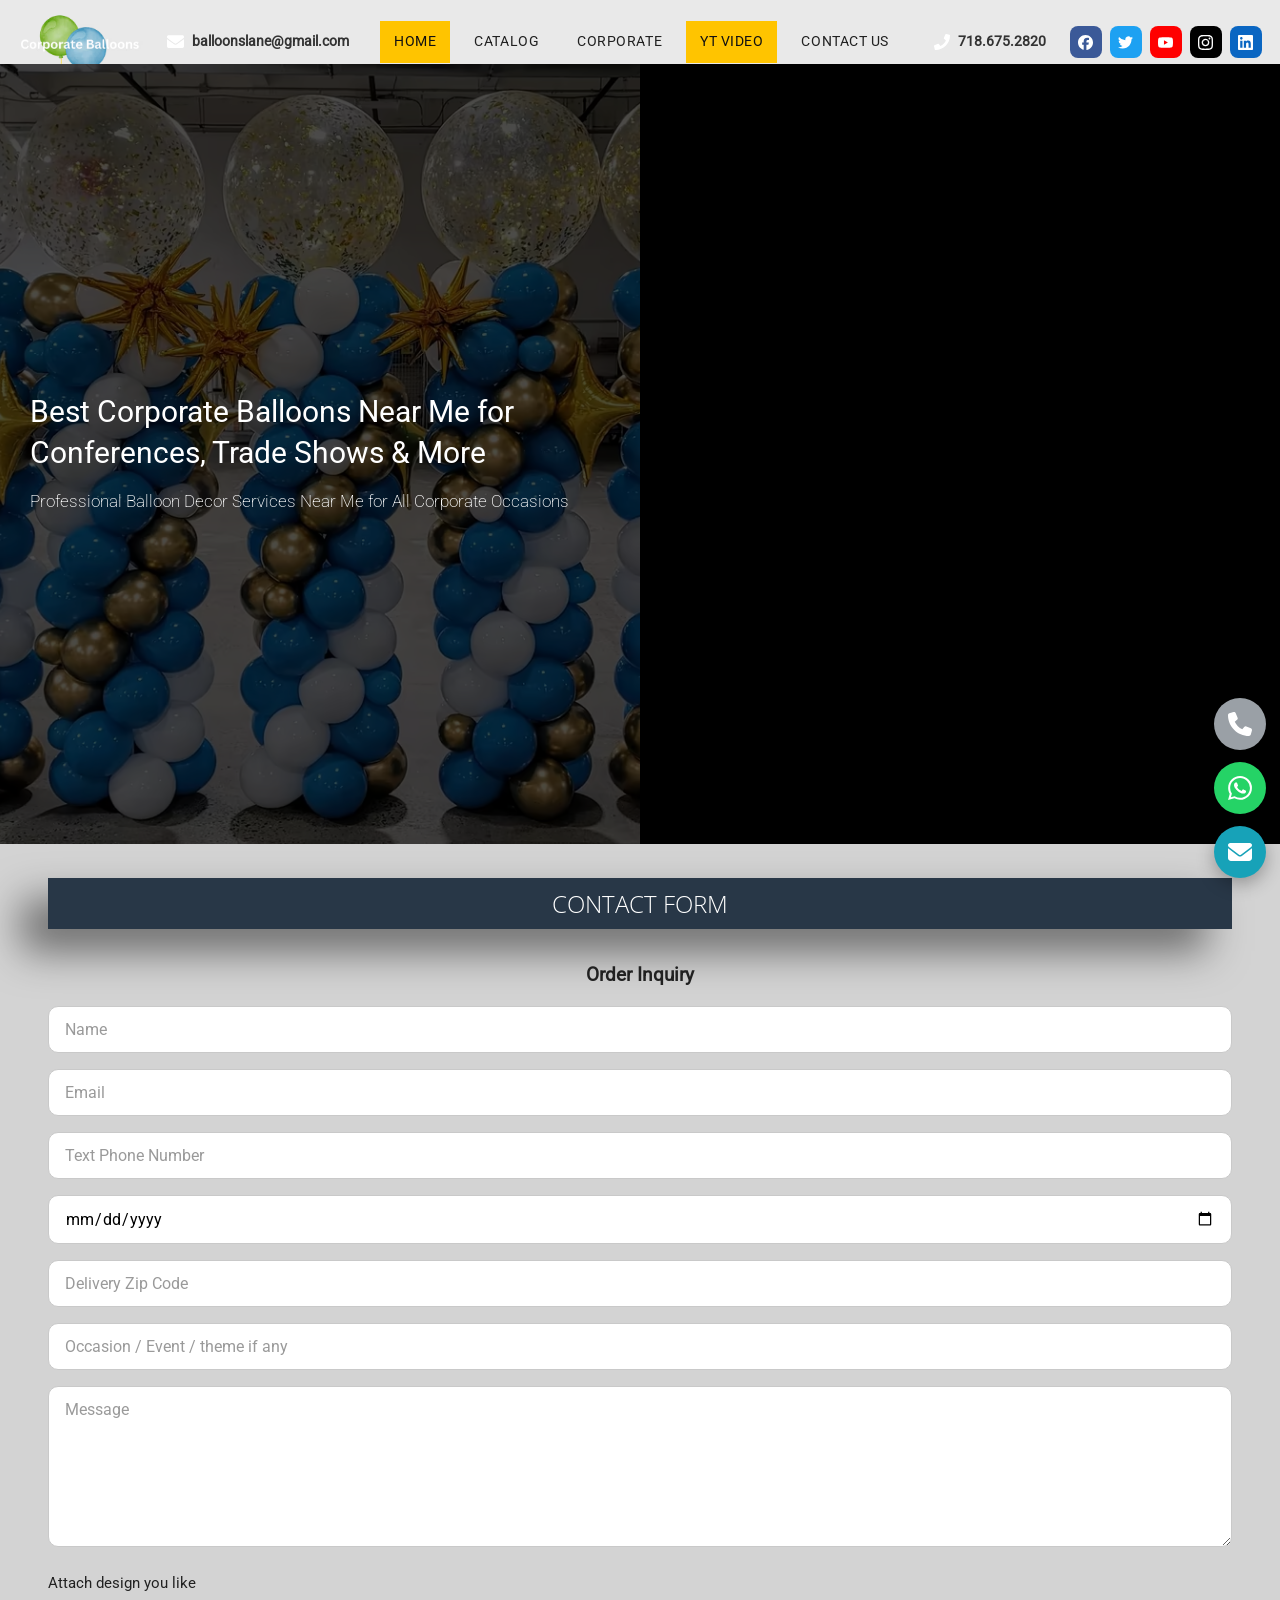
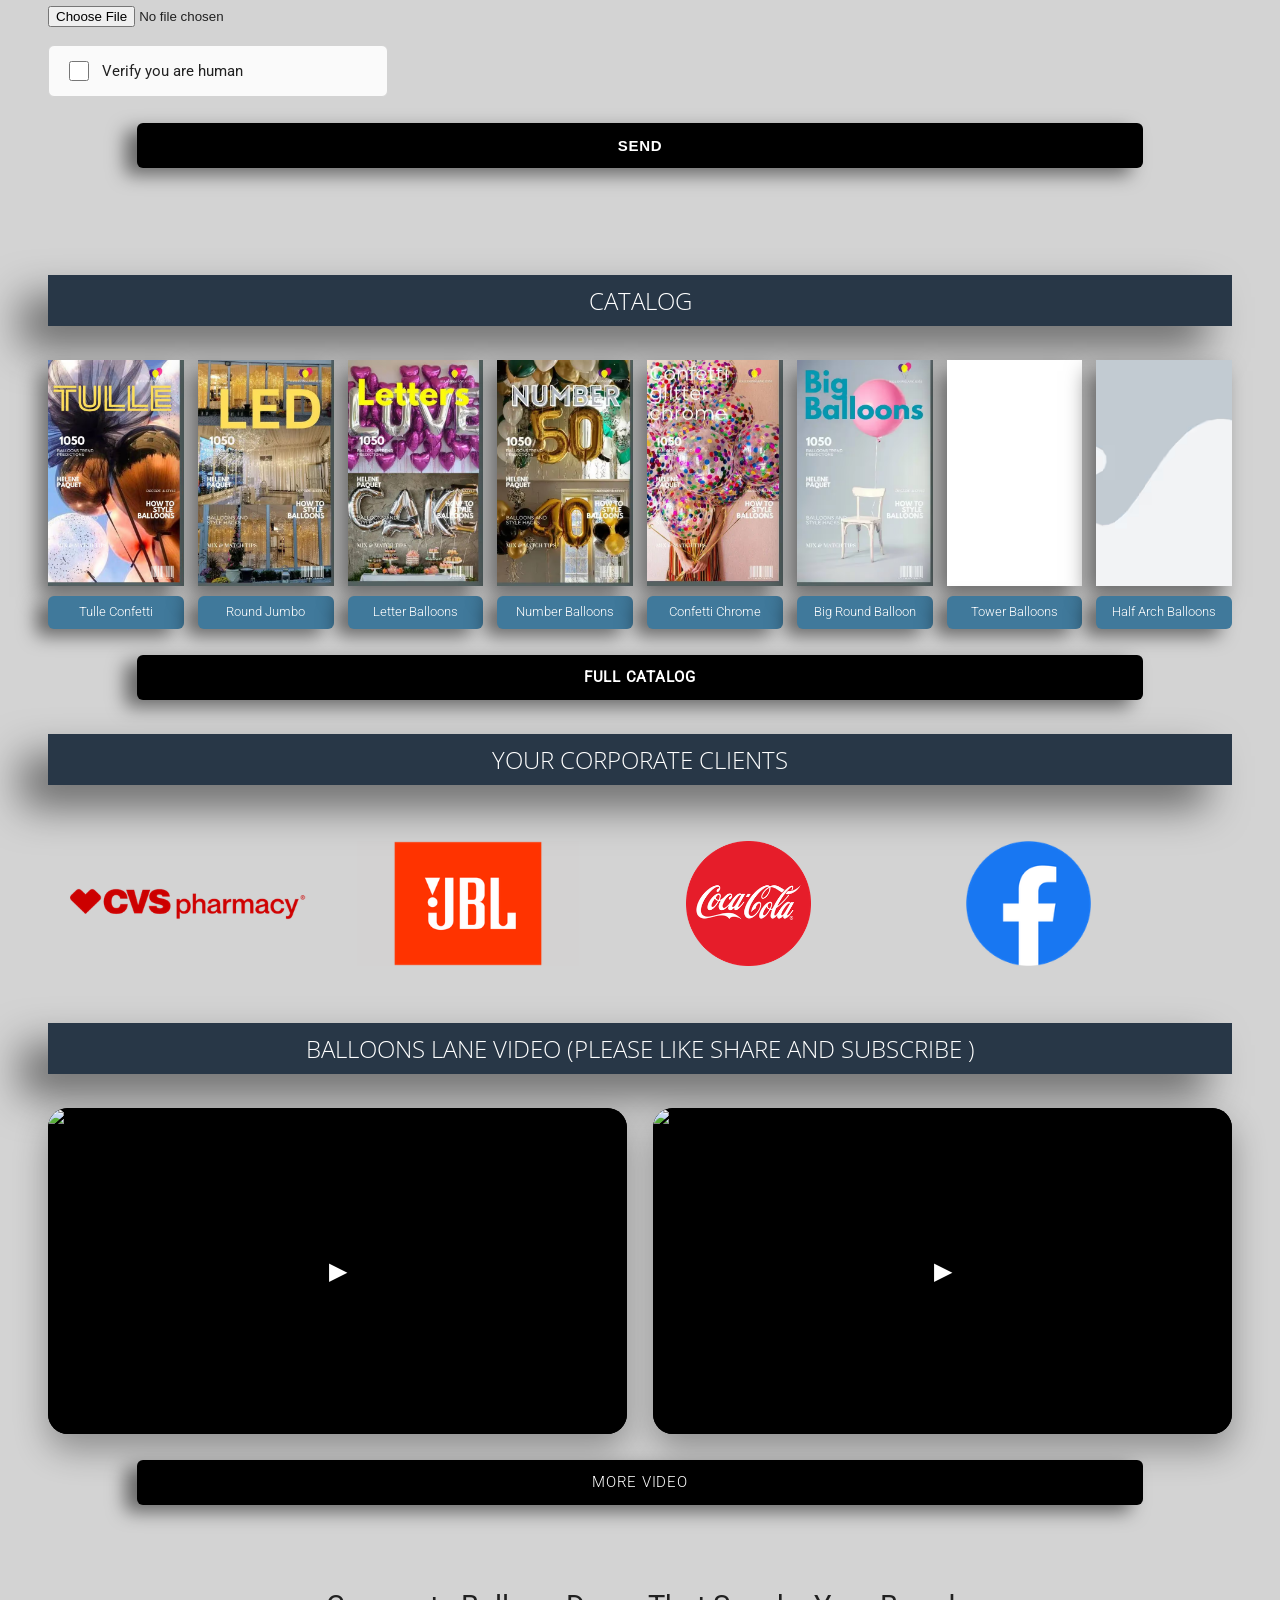
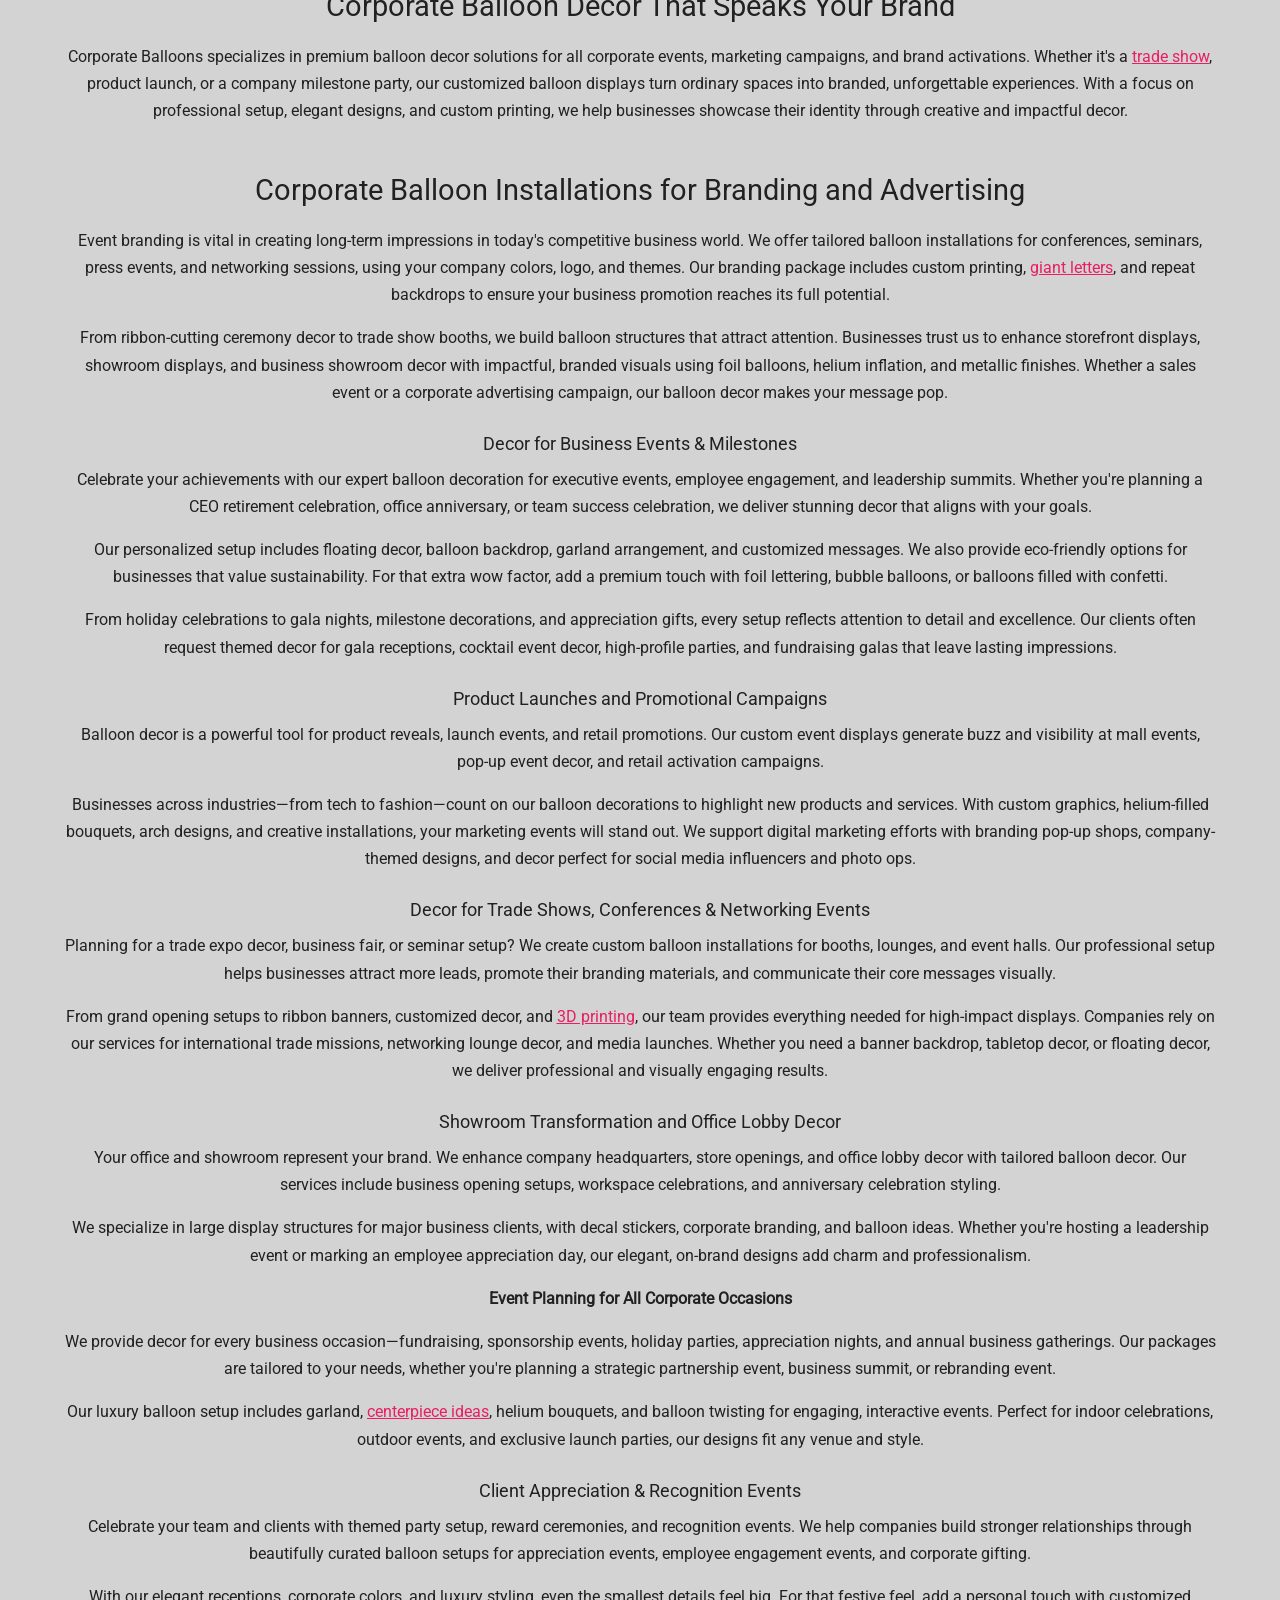
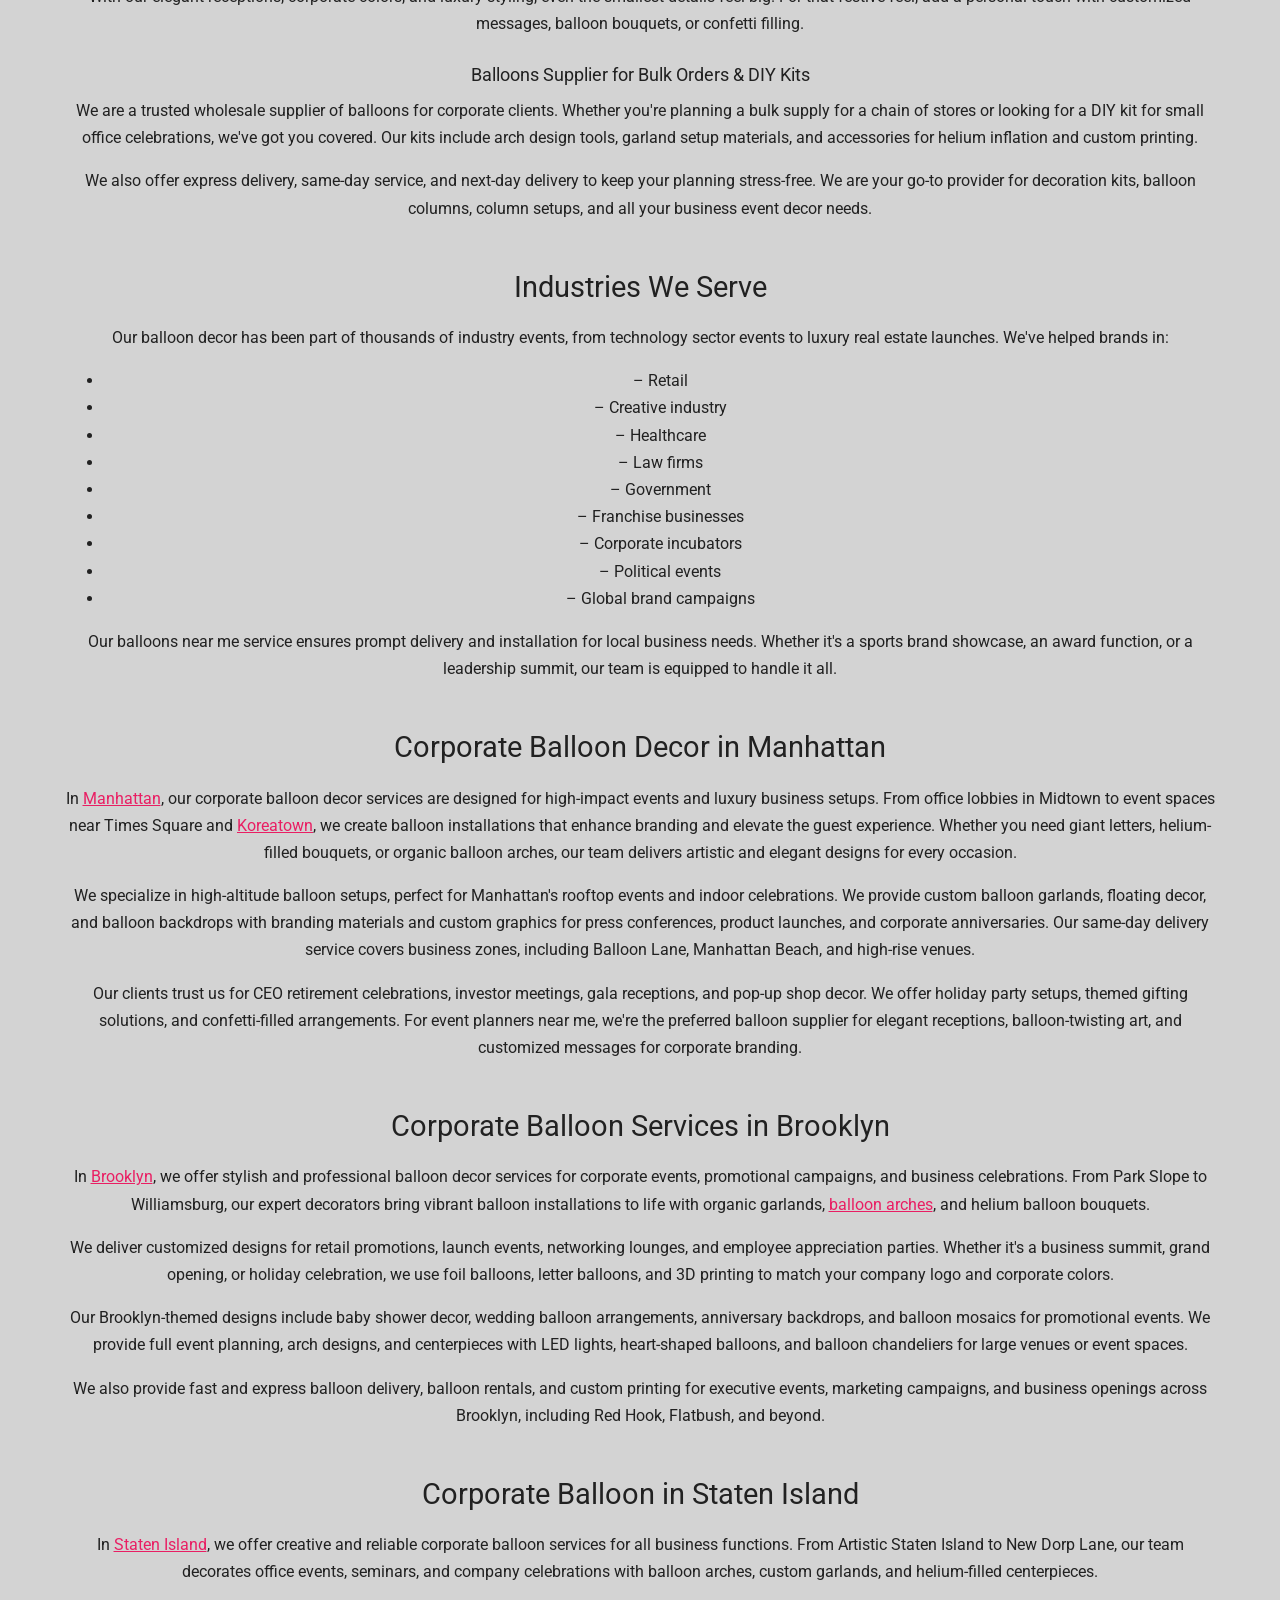
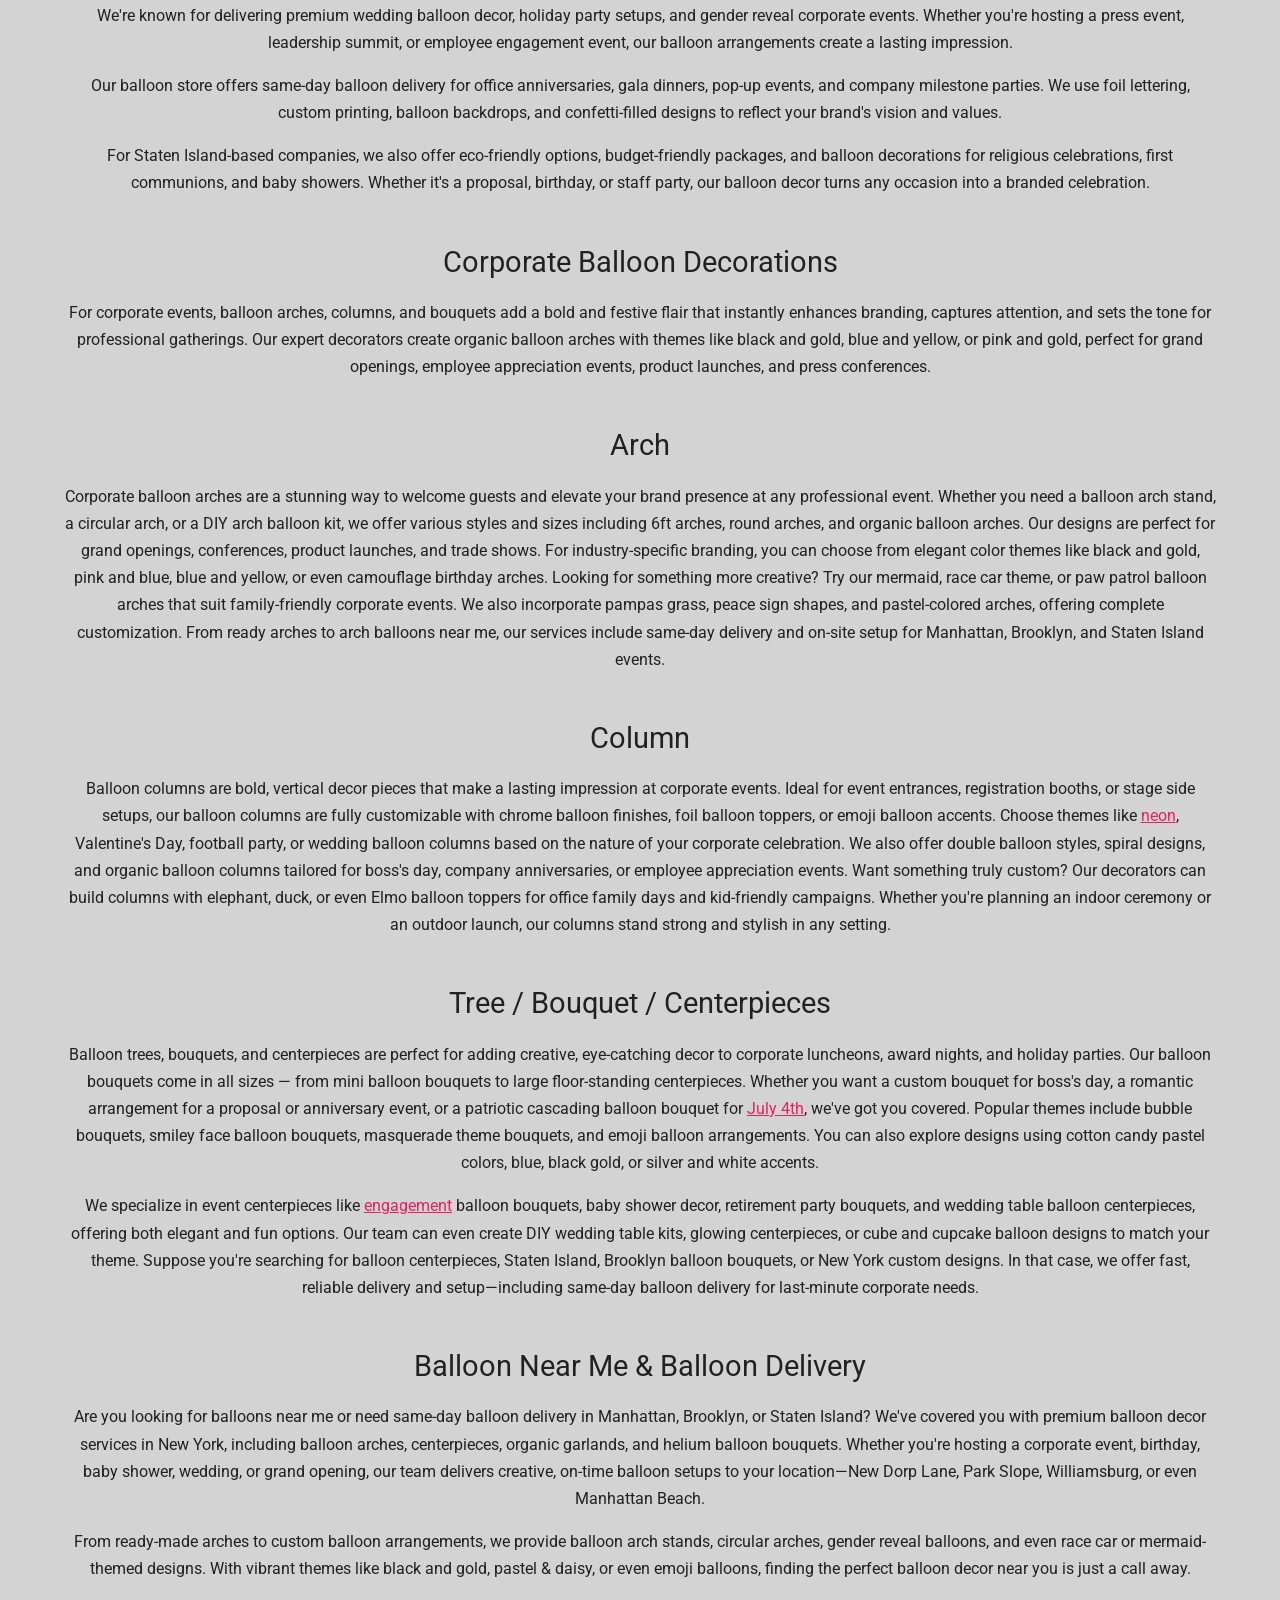
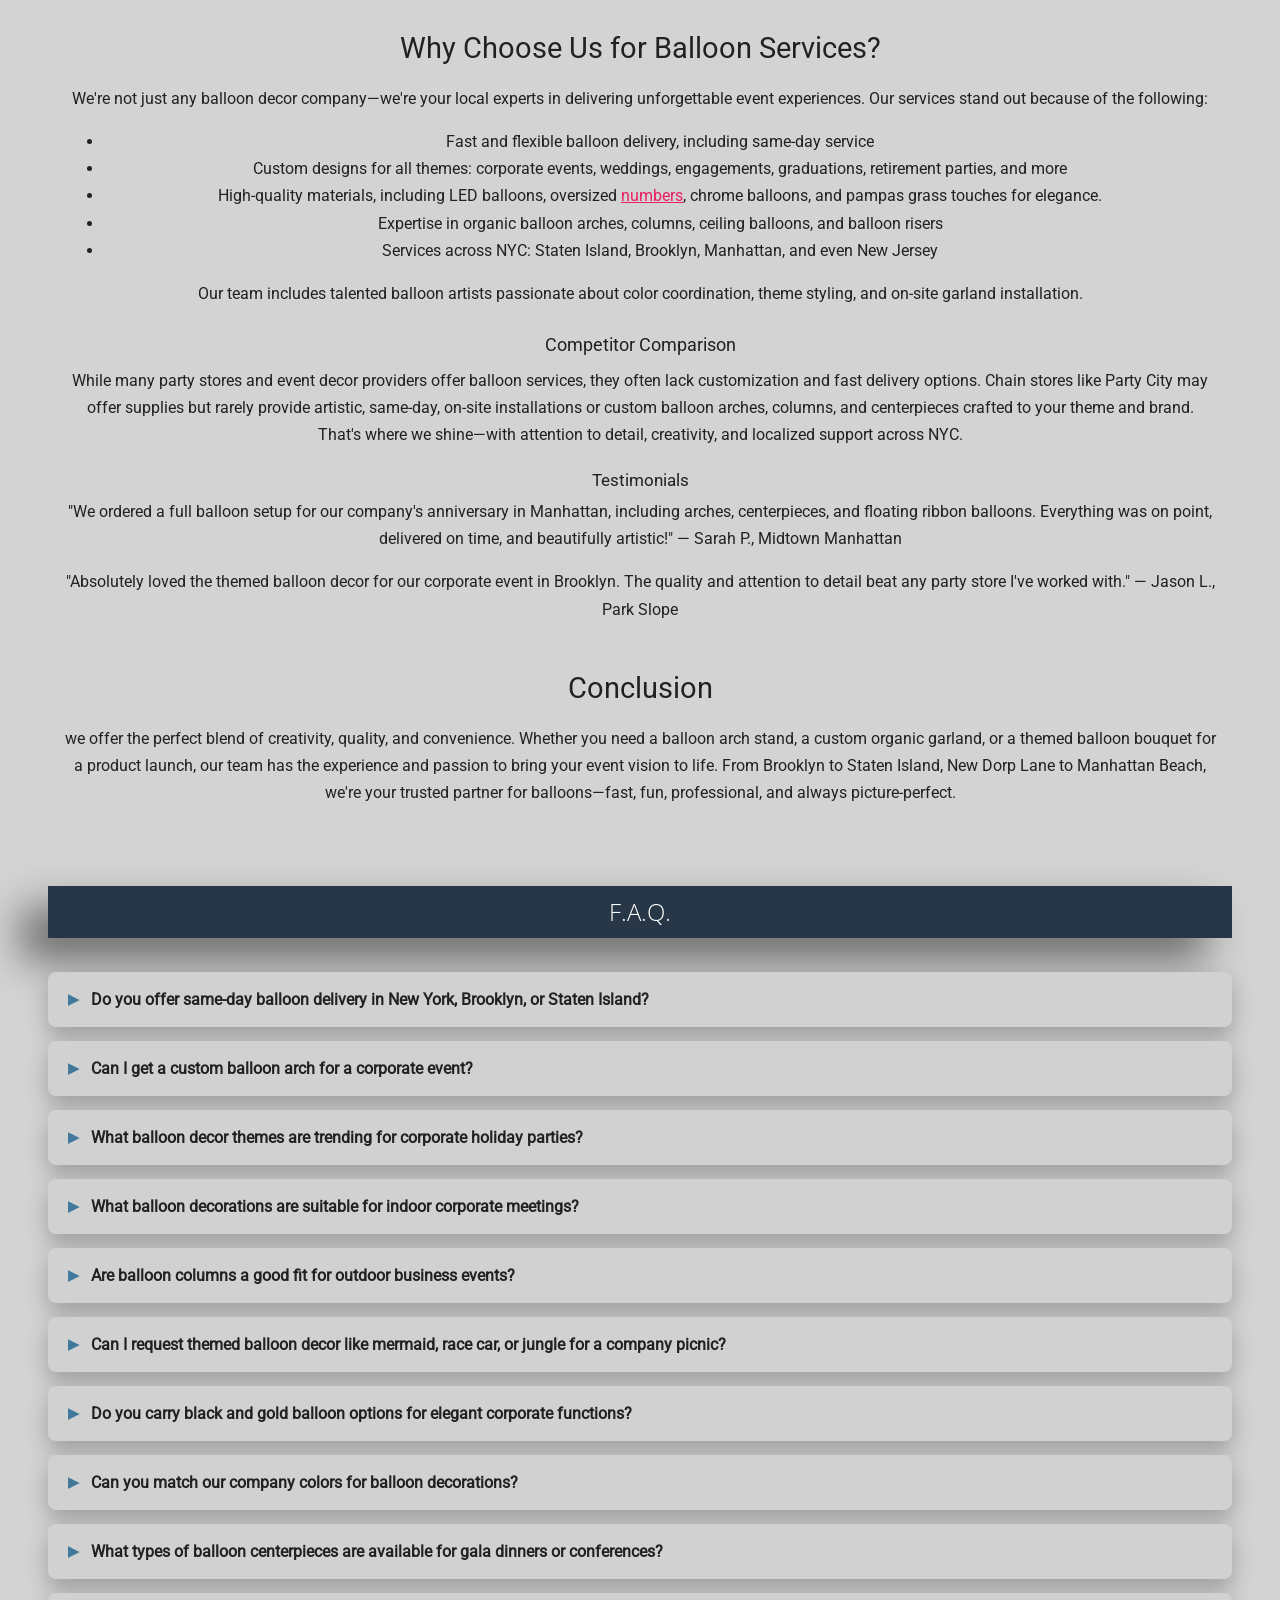
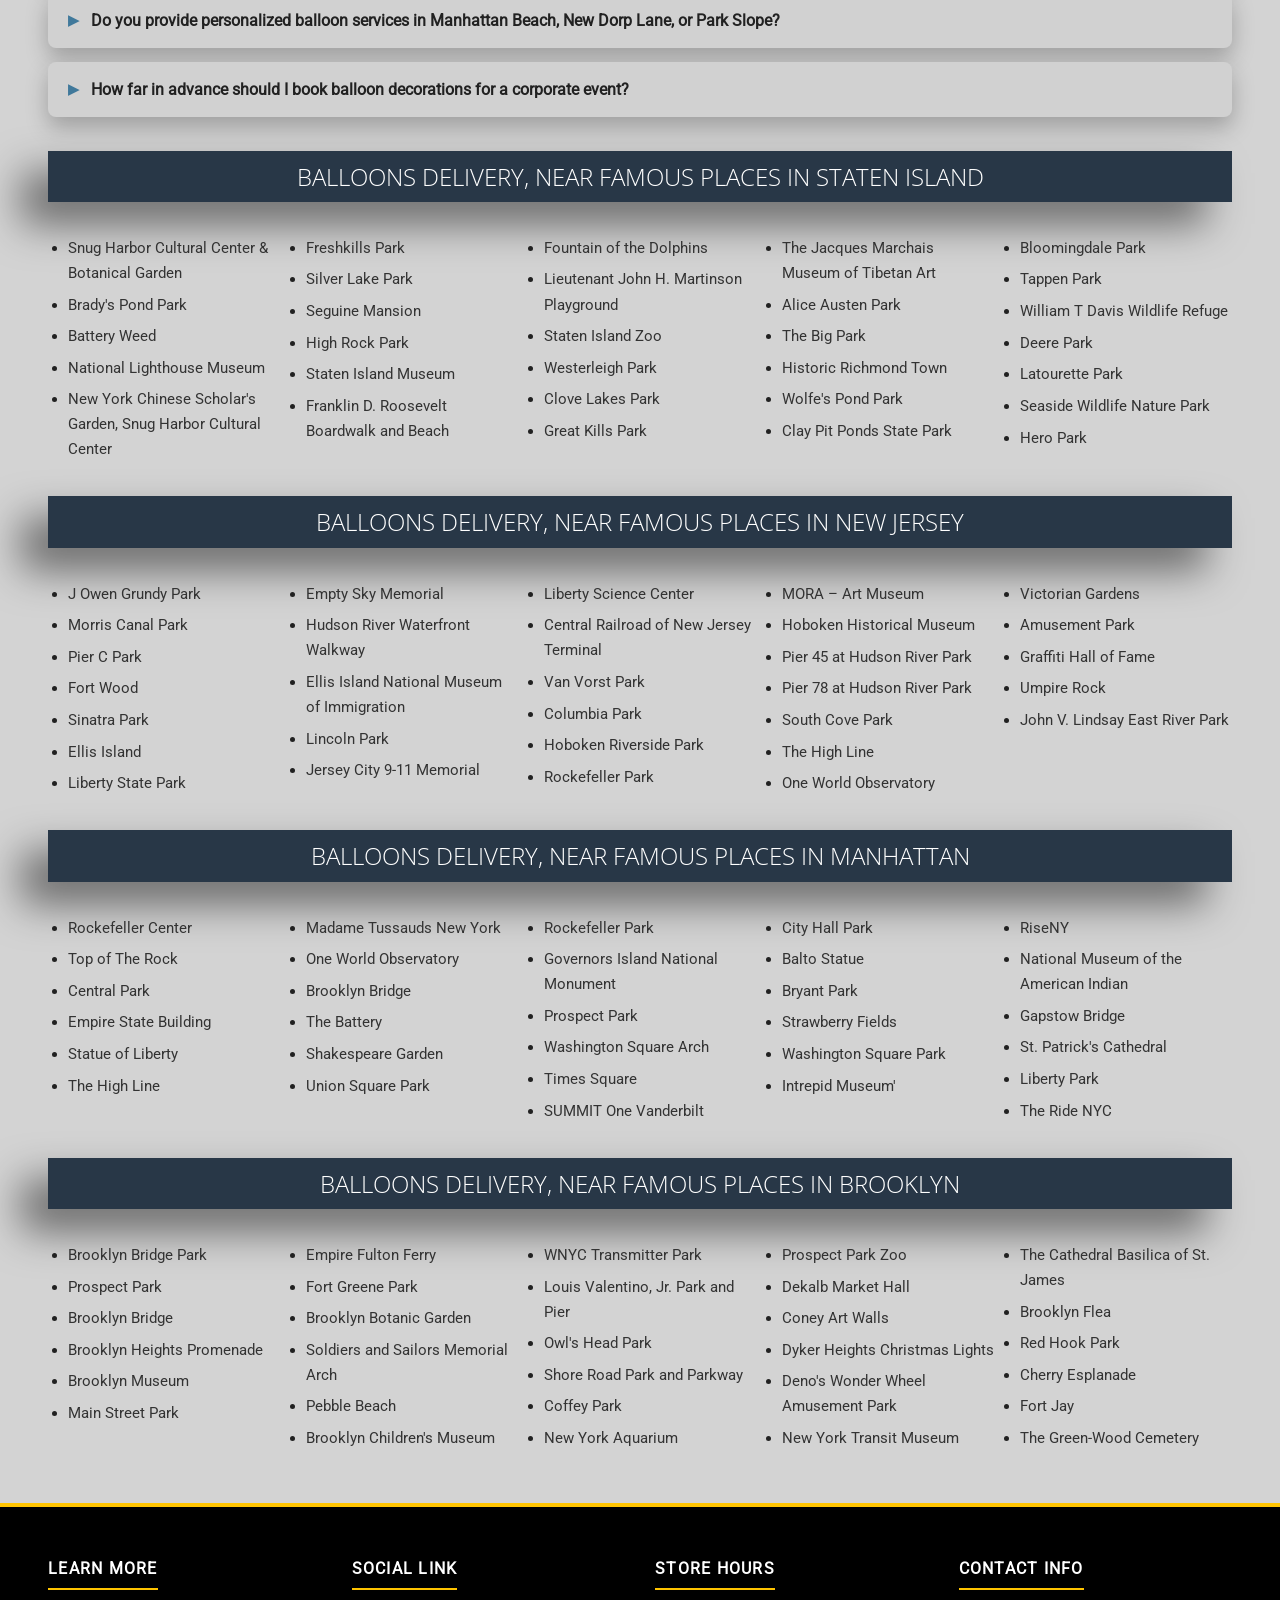
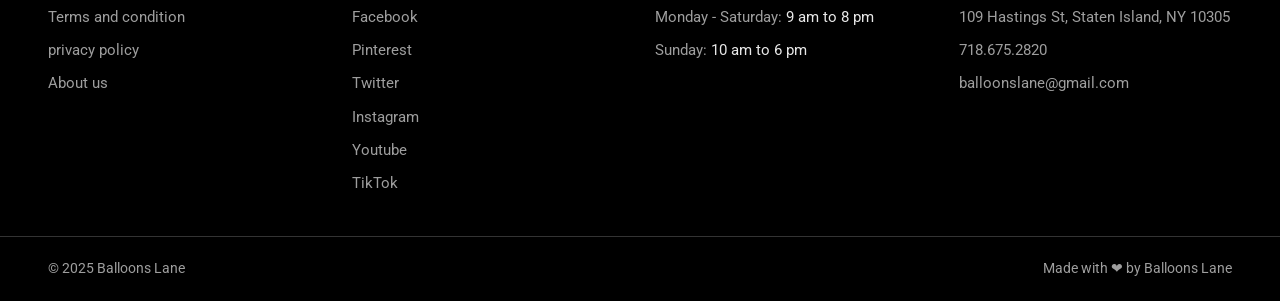
==== commit 4c2c1944: "Import website package" ====
--- a/index.html
+++ b/index.html
@@ -1,4 +1,5 @@
-<!DOCTYPE html><html lang="en"> <head><meta charset="utf-8"><meta name="viewport" content="width=device-width, initial-scale=1"><title>Corporate Balloons Near Me | Custom Event Balloon Decor &amp; Delivery</title><meta name="description" content="Corporate balloons near me for conferences, trade shows, product launches and company events — custom balloon decor, arches, columns and centerpieces with same-day delivery in NYC and New Jersey."><meta name="robots" content="index, follow"><link rel="canonical" href="https://corporateballoonsnearme.com/"><meta property="og:type" content="website"><meta property="og:title" content="Corporate Balloons Near Me | Custom Event Balloon Decor &#38; Delivery"><meta property="og:description" content="Corporate balloons near me for conferences, trade shows, product launches and company events — custom balloon decor, arches, columns and centerpieces with same-day delivery in NYC and New Jersey."><meta property="og:url" content="https://corporateballoonsnearme.com/"><meta property="og:image" content="https://corporateballoonsnearme.com/_astro/corporate-balloon-arch-og.LTcv13EO_28lXPi.avif"><meta name="twitter:card" content="summary_large_image"><link rel="icon" type="image/png" href="/images/corporate-balloons-favicon.png" sizes="150x150"><link rel="apple-touch-icon" href="/images/corporate-balloons-apple-touch-icon.png"><link rel="preload" as="font" type="font/woff2" href="/fonts/roboto-300-latin.woff2" crossorigin fetchpriority="high"><link rel="preload" as="font" type="font/woff2" href="/fonts/open-sans-300-latin.woff2" crossorigin fetchpriority="high"><link rel="preload" as="image" type="image/avif" href="/images/corporate-balloon-hero.avif" fetchpriority="high"><link rel="stylesheet" href="/_astro/catalog.DZfsnTrq.css">
-<style>.hero-photo[data-astro-cid-ewxirvlt]{position:absolute;inset:0;z-index:0}.hero-photo[data-astro-cid-ewxirvlt] img[data-astro-cid-ewxirvlt]{width:100%;height:100%;object-fit:cover;object-position:center;display:block}.hero-left[data-astro-cid-ewxirvlt]:before{z-index:1;background:#000000b3}.hero-left-text[data-astro-cid-ewxirvlt]{z-index:2}.hero-right[data-astro-cid-ewxirvlt] iframe[data-astro-cid-ewxirvlt]{position:absolute;top:50%;left:50%;transform:translate(-50%,-50%);width:auto;height:100%;min-width:100%;min-height:100%;max-width:none;aspect-ratio:16/9;border:0}.hero-right[data-astro-cid-ewxirvlt]:after{content:"";position:absolute;inset:0;background:#000000b3;pointer-events:none}@media(max-width:767px){.hero-left[data-astro-cid-ewxirvlt]:before{background:#0000}.hero-photo[data-astro-cid-ewxirvlt] img[data-astro-cid-ewxirvlt]{object-position:top center}}
+<!DOCTYPE html><html lang="en"> <head><meta charset="utf-8"><meta name="viewport" content="width=device-width, initial-scale=1"><title>Corporate Balloons Near Me | Custom Event Balloon Decor &amp; Delivery</title><meta name="description" content="Corporate balloons near me for conferences, trade shows, product launches and company events — custom balloon decor, arches, columns and centerpieces with same-day delivery in NYC and New Jersey."><meta name="robots" content="index, follow"><link rel="canonical" href="https://corporateballoonsnearme.com/"><meta property="og:type" content="website"><meta property="og:title" content="Corporate Balloons Near Me | Custom Event Balloon Decor &#38; Delivery"><meta property="og:description" content="Corporate balloons near me for conferences, trade shows, product launches and company events — custom balloon decor, arches, columns and centerpieces with same-day delivery in NYC and New Jersey."><meta property="og:url" content="https://corporateballoonsnearme.com/"><meta property="og:image" content="https://corporateballoonsnearme.com/_astro/corporate-balloon-arch-og.LTcv13EO_28lXPi.avif"><meta name="twitter:card" content="summary_large_image"><link rel="icon" type="image/png" href="/images/corporate-balloons-favicon.png" sizes="150x150"><link rel="apple-touch-icon" href="/images/corporate-balloons-apple-touch-icon.png"><link rel="preload" as="font" type="font/woff2" href="/fonts/roboto-300-latin.woff2" crossorigin fetchpriority="high"><link rel="preload" as="font" type="font/woff2" href="/fonts/open-sans-300-latin.woff2" crossorigin fetchpriority="high"><link rel="preload" as="image" type="image/avif" href="/images/corporate-balloon-hero-mobile.avif" media="(max-width:767px)" fetchpriority="high">
+  <link rel="preload" as="image" type="image/avif" href="/images/corporate-balloon-hero.avif" media="(min-width:768px)" fetchpriority="high"><style>@font-face{font-family:Open Sans;font-style:normal;font-weight:300;font-display:swap;src:url(/fonts/open-sans-300-latin-ext.woff2) format("woff2");unicode-range:U+0100-02BA,U+02BD-02C5,U+02C7-02CC,U+02CE-02D7,U+02DD-02FF,U+0304,U+0308,U+0329,U+1D00-1DBF,U+1E00-1E9F,U+1EF2-1EFF,U+2020,U+20A0-20AB,U+20AD-20C4,U+2113,U+2C60-2C7F,U+A720-A7FF}@font-face{font-family:Open Sans;font-style:normal;font-weight:300;font-display:swap;src:url(/fonts/open-sans-300-latin.woff2) format("woff2");unicode-range:U+0000-00FF,U+0131,U+0152-0153,U+02BB-02BC,U+02C6,U+02DA,U+02DC,U+0304,U+0308,U+0329,U+2000-206F,U+20AC,U+2122,U+2191,U+2193,U+2212,U+2215,U+FEFF,U+FFFD}@font-face{font-family:Poppins;font-style:normal;font-weight:300;font-display:swap;src:url(/fonts/poppins-300-latin-ext.woff2) format("woff2");unicode-range:U+0100-02BA,U+02BD-02C5,U+02C7-02CC,U+02CE-02D7,U+02DD-02FF,U+0304,U+0308,U+0329,U+1D00-1DBF,U+1E00-1E9F,U+1EF2-1EFF,U+2020,U+20A0-20AB,U+20AD-20C4,U+2113,U+2C60-2C7F,U+A720-A7FF}@font-face{font-family:Poppins;font-style:normal;font-weight:300;font-display:swap;src:url(/fonts/poppins-300-latin.woff2) format("woff2");unicode-range:U+0000-00FF,U+0131,U+0152-0153,U+02BB-02BC,U+02C6,U+02DA,U+02DC,U+0304,U+0308,U+0329,U+2000-206F,U+20AC,U+2122,U+2191,U+2193,U+2212,U+2215,U+FEFF,U+FFFD}@font-face{font-family:Poppins;font-style:normal;font-weight:400;font-display:swap;src:url(/fonts/poppins-400-latin-ext.woff2) format("woff2");unicode-range:U+0100-02BA,U+02BD-02C5,U+02C7-02CC,U+02CE-02D7,U+02DD-02FF,U+0304,U+0308,U+0329,U+1D00-1DBF,U+1E00-1E9F,U+1EF2-1EFF,U+2020,U+20A0-20AB,U+20AD-20C4,U+2113,U+2C60-2C7F,U+A720-A7FF}@font-face{font-family:Poppins;font-style:normal;font-weight:400;font-display:swap;src:url(/fonts/poppins-400-latin.woff2) format("woff2");unicode-range:U+0000-00FF,U+0131,U+0152-0153,U+02BB-02BC,U+02C6,U+02DA,U+02DC,U+0304,U+0308,U+0329,U+2000-206F,U+20AC,U+2122,U+2191,U+2193,U+2212,U+2215,U+FEFF,U+FFFD}@font-face{font-family:Poppins;font-style:normal;font-weight:500;font-display:swap;src:url(/fonts/poppins-500-latin-ext.woff2) format("woff2");unicode-range:U+0100-02BA,U+02BD-02C5,U+02C7-02CC,U+02CE-02D7,U+02DD-02FF,U+0304,U+0308,U+0329,U+1D00-1DBF,U+1E00-1E9F,U+1EF2-1EFF,U+2020,U+20A0-20AB,U+20AD-20C4,U+2113,U+2C60-2C7F,U+A720-A7FF}@font-face{font-family:Poppins;font-style:normal;font-weight:500;font-display:swap;src:url(/fonts/poppins-500-latin.woff2) format("woff2");unicode-range:U+0000-00FF,U+0131,U+0152-0153,U+02BB-02BC,U+02C6,U+02DA,U+02DC,U+0304,U+0308,U+0329,U+2000-206F,U+20AC,U+2122,U+2191,U+2193,U+2212,U+2215,U+FEFF,U+FFFD}@font-face{font-family:Poppins;font-style:normal;font-weight:600;font-display:swap;src:url(/fonts/poppins-600-latin-ext.woff2) format("woff2");unicode-range:U+0100-02BA,U+02BD-02C5,U+02C7-02CC,U+02CE-02D7,U+02DD-02FF,U+0304,U+0308,U+0329,U+1D00-1DBF,U+1E00-1E9F,U+1EF2-1EFF,U+2020,U+20A0-20AB,U+20AD-20C4,U+2113,U+2C60-2C7F,U+A720-A7FF}@font-face{font-family:Poppins;font-style:normal;font-weight:600;font-display:swap;src:url(/fonts/poppins-600-latin.woff2) format("woff2");unicode-range:U+0000-00FF,U+0131,U+0152-0153,U+02BB-02BC,U+02C6,U+02DA,U+02DC,U+0304,U+0308,U+0329,U+2000-206F,U+20AC,U+2122,U+2191,U+2193,U+2212,U+2215,U+FEFF,U+FFFD}@font-face{font-family:Roboto;font-style:normal;font-weight:300;font-display:swap;src:url(/fonts/roboto-300-latin-ext.woff2) format("woff2");unicode-range:U+0100-02BA,U+02BD-02C5,U+02C7-02CC,U+02CE-02D7,U+02DD-02FF,U+0304,U+0308,U+0329,U+1D00-1DBF,U+1E00-1E9F,U+1EF2-1EFF,U+2020,U+20A0-20AB,U+20AD-20C4,U+2113,U+2C60-2C7F,U+A720-A7FF}@font-face{font-family:Roboto;font-style:normal;font-weight:300;font-display:swap;src:url(/fonts/roboto-300-latin.woff2) format("woff2");unicode-range:U+0000-00FF,U+0131,U+0152-0153,U+02BB-02BC,U+02C6,U+02DA,U+02DC,U+0304,U+0308,U+0329,U+2000-206F,U+20AC,U+2122,U+2191,U+2193,U+2212,U+2215,U+FEFF,U+FFFD}@font-face{font-family:Roboto;font-style:normal;font-weight:200;font-display:swap;src:url(/fonts/roboto-200-latin-ext.woff2) format("woff2");unicode-range:U+0100-02BA,U+02BD-02C5,U+02C7-02CC,U+02CE-02D7,U+02DD-02FF,U+0304,U+0308,U+0329,U+1D00-1DBF,U+1E00-1E9F,U+1EF2-1EFF,U+2020,U+20A0-20AB,U+20AD-20C4,U+2113,U+2C60-2C7F,U+A720-A7FF}@font-face{font-family:Roboto;font-style:normal;font-weight:200;font-display:swap;src:url(/fonts/roboto-200-latin.woff2) format("woff2");unicode-range:U+0000-00FF,U+0131,U+0152-0153,U+02BB-02BC,U+02C6,U+02DA,U+02DC,U+0304,U+0308,U+0329,U+2000-206F,U+20AC,U+2122,U+2191,U+2193,U+2212,U+2215,U+FEFF,U+FFFD}@font-face{font-family:Roboto;font-style:normal;font-weight:400;font-display:swap;src:url(/fonts/roboto-400-latin-ext.woff2) format("woff2");unicode-range:U+0100-02BA,U+02BD-02C5,U+02C7-02CC,U+02CE-02D7,U+02DD-02FF,U+0304,U+0308,U+0329,U+1D00-1DBF,U+1E00-1E9F,U+1EF2-1EFF,U+2020,U+20A0-20AB,U+20AD-20C4,U+2113,U+2C60-2C7F,U+A720-A7FF}@font-face{font-family:Roboto;font-style:normal;font-weight:400;font-display:swap;src:url(/fonts/roboto-400-latin.woff2) format("woff2");unicode-range:U+0000-00FF,U+0131,U+0152-0153,U+02BB-02BC,U+02C6,U+02DA,U+02DC,U+0304,U+0308,U+0329,U+2000-206F,U+20AC,U+2122,U+2191,U+2193,U+2212,U+2215,U+FEFF,U+FFFD}:root{--yellow:#FFC400;--yellow-dark:#E0A800;--header-gray:#E8730C;--body-gray:#E4E6E6;--band-gray:#DCE2E3;--hero-dark:#1E1E1E;--ink:#212121;--muted:#9E9E9E;--card-blue:#2E6E9E;--link-pink:#E91E63;--black:#000000;--wa-green:#25D366;--teal:#17A2B8;--fab-gray:#9AA0A6;--shadow-soft:0 16px 34px rgba(0,0,0,.32);--shadow-card:0 10px 22px rgba(0,0,0,.25);--shadow-product:-9px 11px 20px 0px rgba(0, 0, 0, .5);--shadow-band:-9px 11px 20px 0px rgba(0, 0, 0, .5);--radius:6px}*{box-sizing:border-box}html{scroll-behavior:smooth}body{margin:0;font-family:Segoe UI,Roboto,Helvetica Neue,Arial,sans-serif;color:var(--ink);background:var(--body-gray);line-height:1.7}h1,h2,h3,h4{line-height:1.35;margin:0 0 .6em;font-family:Poppins,Comfortaa,Segoe UI,sans-serif}img{max-width:100%;height:auto;display:block}a{color:var(--link-pink)}.container{max-width:none;width:100%;margin:0 auto;padding:0 clamp(16px,4vw,48px)}.band{background:var(--band-gray);border-radius:var(--radius);box-shadow:var(--shadow-band);text-align:center;padding:22px 18px;margin:34px auto;max-width:none}.band h2,.band h3{font-family:Poppins,Segoe UI,sans-serif;font-weight:300;text-transform:uppercase;letter-spacing:.06em;margin:0;color:#000;font-size:24px;line-height:.1}.band .sub{margin:.4em 0 0;color:#555;font-size:.95rem}.site-header{position:static;top:0;z-index:50;background:var(--header-gray);box-shadow:0 6px 14px #00000059,0 20px 38px #00000080}.header-contact{display:flex;align-items:center;gap:8px;font-size:.9rem;color:#fff}.header-contact a{color:#fff;text-decoration:none;font-weight:600}.main-nav a{text-decoration:none;color:#fff;font-weight:400;font-size:.85rem;text-transform:uppercase;letter-spacing:.04em;padding:9px 14px;border-radius:0;white-space:nowrap;transition:background .2s,color .2s}.nav-toggle{display:none;margin-left:auto;background:none;border:0;cursor:pointer;font-size:1.7rem;line-height:1;color:#fff;padding:6px 10px}.header-social a{width:32px;height:32px;border-radius:8px;background:#555;color:#fff;display:flex;align-items:center;justify-content:center;text-decoration:none;font-size:.8rem;font-weight:700}.hero-split{display:flex;padding:0;background:#5e5e5e;min-height:780px}.hero-pane{position:relative;width:50%}.hero-left{background:#5e5e5e;display:flex;flex-direction:column;justify-content:center}.hero-left:before{content:"";position:absolute;inset:0;background:#0009}.hero-left-text{position:relative;padding:90px 34px 90px 30px}.hero-left-text h1{font-family:Open Sans,sans-serif;font-size:clamp(25px,1.1rem + 1.6vw,34px);font-weight:300;color:#fff;line-height:1.3;text-wrap:balance;margin:0}.hero-left-text p{font-family:Roboto,sans-serif;font-size:clamp(13.5px,.7rem + .5vw,15.5px);font-weight:300;color:var(--yellow);margin:14px 0 0}.hero-right{overflow:hidden;background:#000}.hero-right video{position:absolute;inset:0;width:100%;height:100%;object-fit:cover;display:block}.video-section{background:#000;padding:40px 20px}.video-single{max-width:none;margin:0 auto;border-radius:18px;overflow:hidden;box-shadow:var(--shadow-soft)}.video-single iframe{width:100%;aspect-ratio:16/9;border:0;display:block}.btn{display:inline-block;border:0;cursor:pointer;text-decoration:none;font-weight:600;line-height:1;text-transform:uppercase;letter-spacing:.05em;border-radius:6px;box-shadow:var(--shadow-card);transition:transform .15s,box-shadow .15s}.btn:hover{transform:translateY(-2px)}.btn-yellow{background:var(--yellow);color:#222;padding:15px 46px;font-size:1rem}.btn-yellow:hover{background:var(--yellow-dark)}.btn-blue{background:var(--card-blue);color:#fff;padding:11px 26px;font-size:.85rem;border-radius:6px;box-shadow:var(--shadow-card)}.btn-wide{display:block;width:85%;margin:26px auto;text-align:center}.inquiry-form{background:transparent;border-radius:0;box-shadow:none;padding:6px 0 10px;max-width:none;margin:0 auto}.inquiry-form .row{display:grid;grid-template-columns:1fr 1fr;gap:16px}.inquiry-form .field{margin-bottom:16px}.inquiry-form label{display:block;font-weight:600;margin-bottom:6px;font-size:.92rem}.inquiry-form ::placeholder{color:#9a9a9a}.inquiry-form input[type=text],.inquiry-form input[type=email],.inquiry-form input[type=tel],.inquiry-form input[type=date],.inquiry-form select,.inquiry-form textarea{width:100%;padding:13px 16px;border:1px solid #c9c9c9;border-radius:10px;font-size:1rem;font-family:inherit;background:#fff}.inquiry-form textarea{border-radius:10px;min-height:130px;resize:vertical}.inquiry-form input:focus,.inquiry-form select:focus,.inquiry-form textarea:focus{outline:2px solid var(--yellow);border-color:var(--yellow)}.form-note{font-size:.85rem;color:#666;text-align:center;margin-top:12px}.card-grid{display:grid;grid-template-columns:repeat(auto-fill,minmax(240px,1fr));gap:26px;margin:26px 0}.cat-card{background:#fff;border-radius:var(--radius);box-shadow:var(--shadow-card);overflow:hidden;text-align:center;padding-bottom:20px;display:flex;flex-direction:column}.cat-card img{width:100%;aspect-ratio:1/1;object-fit:cover}.cat-card h3{font-size:1.05rem;margin:14px 12px 6px;text-transform:uppercase;letter-spacing:.03em}.cat-card p{font-size:.9rem;color:#555;margin:0 14px 14px;flex:1}.cat-card .btn-blue{margin:0 16px}.gallery-grid{display:grid;grid-template-columns:repeat(auto-fill,minmax(200px,1fr));gap:18px;margin:22px 0}.gallery-grid figure{margin:0;background:#fff;border-radius:12px;overflow:hidden;box-shadow:var(--shadow-card)}.gallery-grid img{width:100%;aspect-ratio:1/1;object-fit:cover}.gallery-grid figcaption{padding:10px;font-size:.82rem;text-align:center;color:#444}.corp-wrap{position:relative;max-width:none;margin:0 auto;padding:0;overflow:hidden}.corp-track{display:flex;width:max-content;padding:10px 0;animation:corp-scroll 30s linear infinite}.corp-logo{flex:0 0 280px;background:transparent;border-radius:0;box-shadow:none;height:150px;display:flex;align-items:center;justify-content:center;padding:10px 14px}.corp-logo img{max-width:240px;max-height:125px;width:auto;height:auto;object-fit:contain}@keyframes corp-scroll{0%{transform:translate(0)}to{transform:translate(-50%)}}@media(prefers-reduced-motion:reduce){.corp-track{animation:none}}.video-grid{display:grid;grid-template-columns:1fr 1fr;gap:26px;max-width:none;margin:0 auto}.video-card{border:0;border-radius:20px;overflow:hidden;background:#000;box-shadow:var(--shadow-soft)}.more-video{text-align:center;margin-top:18px}.seo-copy{max-width:1350px;box-sizing:border-box;margin:0 auto;text-align:center;padding:10px clamp(16px,4vw,48px) 30px}.seo-copy h2{font-size:clamp(1.3rem,2.6vw,1.8rem);margin:1.6em 0 .6em}.seo-copy h3{font-size:1.15rem;margin:1.4em 0 .5em}.seo-copy h4{font-size:1.05rem;margin:1.2em 0 .4em}.seo-copy p{margin:0 0 1em}.check-list{list-style:none;padding:0;margin:1em auto;max-width:640px;text-align:center}.check-list li{margin:.45em 0}.check-list li:before{content:"✔ ";color:#2e7d32;font-weight:800}.faq{max-width:none;margin:0 auto}.faq-item{background:#d3d9db;border-radius:8px;box-shadow:var(--shadow-card);margin-bottom:14px;overflow:hidden}.faq-q{width:100%;text-align:left;background:none;border:0;cursor:pointer;padding:18px 20px;font-size:1rem;font-weight:700;color:var(--ink);display:flex;gap:12px;align-items:center;font-family:inherit}.faq-q .marker{color:#000;font-size:.9em}.faq-a{max-height:0;overflow:hidden;transition:max-height .3s ease;padding:0 20px}.faq-item.open .faq-a{max-height:600px;padding:0 20px 18px}.loc-section{max-width:none;margin:0 auto 30px}.loc-grid{columns:6 150px;column-gap:22px;list-style:none;padding:0;margin:0}.loc-grid li{break-inside:avoid;margin-bottom:.4em;font-size:.9rem}.loc-grid a{color:#444;text-decoration:none}.loc-grid a:hover{color:var(--link-pink)}.review-grid{display:grid;grid-template-columns:repeat(auto-fill,minmax(280px,1fr));gap:24px;max-width:none;margin:0 auto}.review-card{background:#fff;border-radius:var(--radius);box-shadow:var(--shadow-card);padding:24px;text-align:center}.contact-hero{background:var(--hero-dark);color:#fff;text-align:center;padding:60px 20px}.contact-hero h1{font-size:clamp(1.8rem,3.4vw,2.6rem);margin:0}.contact-cards{display:grid;grid-template-columns:repeat(auto-fit,minmax(240px,1fr));gap:22px;max-width:none;margin:34px auto}.contact-card{background:#fff;border-radius:var(--radius);box-shadow:var(--shadow-card);padding:28px;text-align:center}.contact-card h3{margin:0 0 10px;text-transform:uppercase;font-size:1rem;letter-spacing:.05em}.contact-card a{color:var(--ink);font-weight:700;text-decoration:none;font-size:1.05rem}.contact-card a:hover{color:var(--link-pink)}.map-embed{max-width:none;margin:0 auto 34px;border-radius:var(--radius);overflow:hidden;box-shadow:var(--shadow-soft)}.map-embed iframe{width:100%;height:380px;border:0;display:block}.social-row{display:flex;gap:12px;justify-content:center;margin:18px 0 40px}.social-row a{width:48px;height:48px;border-radius:12px;background:#333;color:#fff;display:flex;align-items:center;justify-content:center;text-decoration:none;font-weight:800;font-size:.85rem}.social-row a:hover{background:var(--yellow);color:#222}.site-footer{background:var(--black);color:var(--muted);margin-top:50px;border-top:4px solid var(--yellow)}.footer-grid{max-width:none;margin:0 auto;padding:48px clamp(16px,4vw,48px) 30px;display:grid;grid-template-columns:repeat(auto-fit,minmax(220px,1fr));gap:30px}.footer-grid h4{color:#fff;text-transform:uppercase;letter-spacing:.08em;font-size:.98rem;margin:0 0 16px;padding-bottom:9px;border-bottom:2px solid var(--yellow);display:inline-block}.footer-grid li{margin-bottom:10px;font-size:.94rem;line-height:1.55}.footer-grid a{color:var(--muted);text-decoration:none;transition:color .2s ease}.footer-grid a:hover{color:var(--yellow)}.footer-bottom{border-top:1px solid #333;max-width:none;margin:0 auto;padding:20px clamp(16px,4vw,48px);display:flex;align-items:center;justify-content:space-between;gap:16px;flex-wrap:wrap;font-size:.88rem}.pay-icons{display:flex;gap:8px;flex-wrap:wrap;justify-content:center}.pay-icons span{background:#222;border:1px solid #444;border-radius:6px;color:#ddd;font-size:.68rem;font-weight:700;padding:5px 9px;white-space:nowrap}.contact-hero-banner{position:relative;background:linear-gradient(135deg,#2e6e9e,#5aa0c8,#e8730c);color:#fff;text-align:center;min-height:100vh;min-height:100svh;display:flex;align-items:center;justify-content:center;padding:90px 20px 120px}.contact-hero-inner{width:100%}.contact-hero-inner h1{font-size:clamp(2.9rem,6vw,4.4rem);margin:0 0 .3em;color:#fff;font-weight:700;text-shadow:0 2px 16px rgba(0,0,0,.5)}.contact-hero-inner .order-link{margin:.3em 0}.contact-hero-inner .order-link a{color:#fff;font-size:2rem;font-weight:600;text-decoration:none;text-shadow:0 2px 12px rgba(0,0,0,.5)}.contact-hero-inner .order-link a:hover{text-decoration:underline}.contact-hero-inner .lane-domain{color:#fff;opacity:.85;font-size:1.1rem;margin:.3em 0 0}.wave-divider{display:block;width:100%;height:70px;position:absolute;left:0;bottom:-1px}.wave-divider.top{top:-1px;bottom:auto;transform:scaleY(-1)}.info-bar-section{padding:10px 20px 30px;text-align:center}.info-bar{background:#cd6b2f;border-radius:6px;box-shadow:-16px 17px 17px #00000080;max-width:1250px;margin:36px auto 0;position:relative;z-index:2;display:grid;grid-template-columns:repeat(3,1fr);gap:14px;padding:30px 26px;color:#fff}.info-cell{display:flex;flex-direction:column;align-items:center;gap:10px}.info-icon{display:block;line-height:0}.info-icon svg{width:52px;height:52px;fill:#ffc72f}.info-cell a{color:#fff;text-decoration:none;font-size:1.2rem;font-weight:500}.info-cell a:hover{text-decoration:underline}.designs-section{position:relative;background:#62a9a4;text-align:center;margin:50px 0 0;padding:110px 20px}.designs-inner p{color:#fff;font-size:1.15rem;margin:0 0 18px}.designs-inner .btn{display:block;width:200px;margin:0 auto 14px;border-radius:42px;box-shadow:-15px 11px 19px #00000080}.designs-inner .btn-orange{background:#d3602d;padding:14px 50px}.designs-inner .btn-orange:hover{background:#d3602d}.designs-inner .btn-yellow-sm{background:#f90;color:#fff;padding:15px 30px}.btn-orange{background:#e67e22;color:#fff;padding:12px 30px;font-size:.95rem}.btn-orange:hover{background:#d35400}.btn-yellow-sm{background:var(--yellow);color:#8a6d00;padding:12px 30px;font-size:.95rem}.store-policy{text-align:center;padding:40px 20px 50px}.store-policy h2{font-size:1.6rem;font-weight:400;margin:0 0 .5em}.store-policy p{margin:0;color:#333}@media(max-width:700px){.info-bar{grid-template-columns:1fr;margin-top:-20px}.contact-hero-banner{padding:60px 20px 100px}}.fab-phone{background:var(--fab-gray)}.fab-wa{background:var(--wa-green)}.fab-mail{background:var(--teal)}@media(max-width:860px){.hero-split{flex-direction:column;min-height:0}.hero-pane{width:100%}.hero-right{aspect-ratio:16/9;min-height:0}.hero-left{min-height:560px}@media(max-width:600px){.hero-left{aspect-ratio:9/16;min-height:0}}.hero-left-text{padding:70px 24px 70px 30px}.hero-left{padding:40px 24px}.video-grid,.inquiry-form .row{grid-template-columns:1fr}.inquiry-form{padding:24px 18px}.nav-toggle{display:block}.main-nav{display:none;position:absolute;top:100%;left:0;right:0;z-index:55;flex-direction:column;flex-wrap:nowrap;gap:0;margin:0;background:var(--header-gray);box-shadow:0 18px 24px #00000059;padding:6px 0}.main-nav.open{display:flex}.main-nav a{padding:13px 20px;font-size:.95rem}.header-contact span.hide-m,.header-social{display:none}}.yt-facade{position:relative;width:100%;padding:0;border:0;background:#000;cursor:pointer;display:block}.yt-facade img{width:100%;aspect-ratio:16/9;object-fit:cover;display:block}.yt-facade .yt-play{position:absolute;top:50%;left:50%;transform:translate(-50%,-50%);width:64px;height:64px;border-radius:50%;background:#000000a6;color:#fff;font-size:1.5rem;display:flex;align-items:center;justify-content:center}.yt-facade:hover .yt-play,.yt-facade:focus-visible .yt-play{background:var(--yellow);color:#222}.video-card iframe{width:100%;aspect-ratio:16/9;border:0;display:block}:focus-visible{outline:3px solid var(--card-blue);outline-offset:2px}@media(prefers-reduced-motion:reduce){*,*:before,*:after{animation-duration:.01ms!important;transition-duration:.01ms!important;scroll-behavior:auto!important}}.header-social a{transition:filter .2s ease}.sr-only{position:absolute;width:1px;height:1px;overflow:hidden;clip:rect(0 0 0 0);white-space:nowrap}.cat-row{display:grid;grid-template-columns:repeat(8,1fr);gap:14px;margin:26px 0 6px}.cat-mini{display:block;text-decoration:none}.cat-mini img{width:100%;aspect-ratio:3/4;object-fit:cover;border:0;box-shadow:var(--shadow-product);background:#fff}.cat-mini .mini-btn{display:block;text-decoration:none;margin-top:10px;background:var(--card-blue);color:#fff;text-align:center;font-weight:600;font-size:.8rem;line-height:1;padding:10px 6px;border-radius:6px;box-shadow:var(--shadow-product)}.cat-mini:hover .mini-btn{background:#265d84}@media(max-width:1000px){.cat-row{grid-template-columns:repeat(4,1fr)}}@media(max-width:520px){.cat-row{grid-template-columns:1fr}}.seo-copy h2,.seo-copy h3,.seo-copy h4{font-weight:400}.loc-grid{list-style:disc;padding-left:18px}.loc-grid li{font-size:.88rem}.pay-strip{height:28px;width:auto;max-width:100%;margin:0 auto}@media(max-width:520px){.hero-left{min-height:400px}.hero-left-text{padding:54px 18px 54px 20px}.hero-left-text h1{font-size:27px}.hero-left-text p{font-size:14px}}.prod-grid{display:grid;grid-template-columns:repeat(8,1fr);gap:16px;margin:24px 0 40px}.prod-card{display:flex;flex-direction:column}.prod-card img{width:100%;aspect-ratio:3/4;object-fit:cover;border:0;box-shadow:var(--shadow-product);background:#fff}.prod-btn{display:block;margin-top:10px;background:var(--card-blue);color:#fff;text-align:center;font-weight:600;font-size:.8rem;line-height:1;padding:10px 6px;border-radius:6px;box-shadow:var(--shadow-product);text-decoration:none}a.prod-btn:hover{background:#265d84}.prod-btn.static{cursor:default;opacity:.85}@media(max-width:1000px){.prod-grid{grid-template-columns:repeat(4,1fr)}}@media(max-width:520px){.prod-grid{grid-template-columns:repeat(2,1fr)}}.social-row a:nth-child(1){background:#3b5998}.social-row a:nth-child(2){background:#55acee}.social-row a:nth-child(3){background:#262626}.social-row a:nth-child(4){background:#007bb5}.social-row a:nth-child(5){background:#cb2027}.social-row a:nth-child(6){background:#e62117}@media(max-width:1000px){.corp-logo{flex-basis:220px;height:130px}.corp-logo img{max-height:105px}}@media(max-width:560px){.corp-logo{flex-basis:180px;height:110px}.corp-logo img{max-height:88px}}.header-social a img{width:15px;height:15px;display:block}.social-row a img{width:22px;height:22px;display:block}.fab img{width:26px;height:26px;display:block}.contact-form-card{background:#fff;border-radius:var(--radius);box-shadow:var(--shadow-card);max-width:1000px;margin:0 auto 40px;padding:28px}.contact-form-card .field label{position:absolute;width:1px;height:1px;overflow:hidden;clip:rect(0 0 0 0);white-space:nowrap}.contact-form-card .form-note{margin-top:14px}.contact-hero-inner h1,.contact-hero-inner .order-link a,.contact-hero-inner .lane-domain{text-shadow:0 2px 10px rgba(0,0,0,.55)}.map-embed.tall iframe{height:450px}.map-embed.narrow{max-width:1250px}.fab img{width:24px;height:24px}.elementor-shape{overflow:hidden;position:absolute;left:0;width:100%;line-height:0;direction:ltr;z-index:2}.elementor-shape-bottom{bottom:-1px;transform:rotate(180deg)}.elementor-shape svg{display:block;width:calc(213% + 1.3px);height:169px;position:relative;left:50%;transform:translate(-50%) rotateY(180deg)}.elementor-shape .elementor-shape-fill{fill:#e4e6e6}@media(max-width:768px){.elementor-shape svg{width:calc(300% + 1.3px);height:111px}}.social-row a svg{width:22px;height:22px;fill:#fff}.social-row a:hover svg{fill:#222}.fancy-wave{position:absolute;top:-1px;left:0;width:100%;line-height:0;z-index:2}.fancy-wave svg{display:block;width:100%;height:110px}.fancy-wave .w1{fill:#e4e6e6;opacity:.35}.fancy-wave .w2{fill:#e4e6e6;opacity:.6}.fancy-wave .w3{fill:#e4e6e6;opacity:1}@media(max-width:768px){.fancy-wave svg{height:70px}}@media(max-width:700px){.footer-grid{grid-template-columns:1fr 1fr;gap:26px;padding-top:38px}.footer-bottom{justify-content:center;text-align:center}.pay-strip{max-width:100%;height:auto}}@media(max-width:860px){.header-inner{gap:10px 12px}.brand{order:1}.header-contact-email{order:1;margin-left:auto}.header-contact-email span.hide-m{display:inline}.nav-toggle{order:2;margin-left:0}.header-contact-phone{order:2}.header-social{order:2;display:flex;margin-left:auto;gap:6px}.header-social a{width:27px;height:27px;border-radius:6px}.header-social a img{width:13px;height:13px}.header-contact{font-size:.84rem}.header-contact svg{flex:none}}img,iframe,video{max-width:100%}html,body{overflow-x:clip}@media(max-width:700px){.band h2,.band h3{font-size:20px;line-height:1.3}.seo-copy h2{font-size:1.3rem;line-height:1.32}.seo-copy h3{font-size:1.08rem;line-height:1.38}.seo-copy h4{font-size:1rem;line-height:1.42}.seo-copy p{line-height:1.65}.faq-q{line-height:1.4}.inquiry-form input,.inquiry-form select,.inquiry-form textarea{font-size:16px}}.catalog-wrap .loc-section h3{font-family:Roboto,sans-serif;font-size:20px;font-weight:300;color:#000;text-align:left;line-height:1.3;margin:20px 0 8px}.catalog-wrap .loc-section h4{font-family:Roboto,sans-serif;font-size:16px;font-weight:300;color:#000;text-align:left;line-height:1.35;margin:14px 0 6px}.catalog-wrap .loc-grid{font-family:Open Sans,sans-serif;font-size:12px;font-weight:300;color:#000;line-height:1.65}.catalog-wrap .loc-grid li{font-size:12px;margin-bottom:2px}.blocks-grid{display:grid;grid-template-columns:repeat(auto-fill,minmax(215px,1fr));gap:4px 28px;align-items:start;text-align:left}.cat-block{min-width:0}.mini-list{list-style:disc;padding-left:18px;margin:0 0 14px;text-align:left;font-family:Open Sans,sans-serif;font-size:12px;font-weight:300;color:#000;line-height:1.65}.mini-list li{font-size:12px;margin-bottom:2px}.catalog-hero{background:#e4e6e6;color:#111;text-align:center;padding:44px 20px 26px}.catalog-hero h1{font-size:clamp(1.8rem,3.4vw,2.6rem);margin:0;color:#111}.review-marquee{overflow:hidden;padding:26px 0 8px}.review-track{display:flex;gap:22px;width:max-content;animation:review-scroll 60s linear infinite}.review-card{flex:0 0 350px;background:#fff;border:1px solid #e2e6e6;border-radius:14px;box-shadow:0 6px 18px #00000012;padding:22px;text-align:left}.review-head{display:flex;align-items:center;gap:12px;margin-bottom:10px}.review-ava{flex:none;width:46px;height:46px;border-radius:50%;background:linear-gradient(135deg,#ffc72f,#f39c12);color:#fff;display:flex;align-items:center;justify-content:center;font-family:Poppins,sans-serif;font-weight:600;font-size:1rem}.review-card h4{font-family:Poppins,sans-serif;font-size:.95rem;font-weight:600;margin:0;color:#1d1d1f}.review-stars{color:#e8a100;font-size:.8rem;letter-spacing:2px;line-height:1}.review-card p{font-size:.86rem;line-height:1.65;color:#333;margin:0}@keyframes review-scroll{0%{transform:translate(0)}to{transform:translate(-50%)}}@media(max-width:520px){.review-card{flex-basis:300px}}section[id]{scroll-margin-top:96px}@media(max-width:860px){section[id]{scroll-margin-top:148px}}.catalog-wrap .review-card{text-align:left;margin:0}.catalog-wrap .centered-blocks .cat-block h3,.catalog-wrap .centered-blocks .cat-block h4{text-align:center}.catalog-wrap .centered-blocks .mini-list{text-align:center;list-style-position:inside;padding-left:0}.catalog-wrap .centered-blocks .cat-block h3,.catalog-wrap .centered-blocks .cat-block h4{text-align:left}.catalog-wrap .centered-blocks .mini-list{text-align:left;list-style-position:outside;padding-left:18px}.blocks-grid{grid-template-columns:repeat(auto-fit,minmax(215px,240px));justify-content:center}@media(max-width:600px){.hero-left{background-image:none}}@media(max-width:600px){.container{padding-left:12px;padding-right:12px}.band{padding:16px 12px;margin:24px auto}.band h2,.band h3{font-size:18px}.catalog-hero{padding:28px 12px 18px}.catalog-hero h1{font-size:1.5rem}.contact-hero{padding:40px 12px}.contact-hero h1{font-size:1.5rem}.contact-hero-banner{padding:60px 12px 90px}.contact-hero-inner h1{font-size:2.1rem}.contact-hero-inner .order-link a{font-size:1.4rem}.contact-hero-inner .lane-domain{font-size:.95rem}.catalog-wrap .loc-section{margin-bottom:22px}.catalog-wrap .loc-section h3{font-size:17px}.catalog-wrap .loc-section h4{font-size:14px}.seo-copy{padding:8px 12px 20px}.seo-copy h2{font-size:1.2rem}.video-section{padding:28px 12px}.card-grid{gap:18px;margin:18px 0}.cat-card{padding-bottom:16px}.cat-card h3{font-size:.98rem}.gallery-grid{gap:14px;margin:16px 0}.video-grid{gap:18px}.review-marquee{padding:18px 0 4px}.review-card{padding:18px 16px}.faq-item{margin-bottom:10px}.faq-q{padding:14px 16px}.faq-item.open .faq-a{padding:0 16px 14px}.inquiry-form{padding:16px 12px}.contact-form-card{padding:20px 16px;margin-bottom:28px}.contact-cards{margin:24px auto;gap:16px}.contact-card{padding:20px 16px}.map-embed{margin-bottom:24px}.map-embed iframe{height:300px}.map-embed.tall iframe{height:360px}.info-bar-section{padding:8px 12px 20px}.info-bar{padding:22px 16px;gap:10px}.info-icon svg{width:40px;height:40px}.info-cell a{font-size:1rem}.designs-section{padding:60px 12px}.designs-inner p{font-size:1rem}.store-policy{padding:28px 12px 36px}.store-policy h2{font-size:1.3rem}.social-row{margin:14px 0 28px}.social-row a{width:44px;height:44px}.footer-grid{padding:32px 12px 20px;gap:20px}.footer-bottom{padding:14px 12px}.header-inner{padding:8px 12px}.brand img{height:52px}.btn-yellow{padding:13px 28px}.btn-blue{padding:10px 20px}}.field-error{color:#b71c1c;font-size:.85rem;margin:6px 0 0}.field-invalid{border-color:#b71c1c!important}@media(min-width:1024px){.blocks-grid--5{grid-template-columns:repeat(5,1fr)}.blocks-grid--6{grid-template-columns:repeat(6,1fr)}.blocks-grid--4{grid-template-columns:repeat(4,1fr)}.blocks-grid--5,.blocks-grid--6,.blocks-grid--4{gap:4px 14px}}@media(min-width:700px)and (max-width:1023px){.blocks-grid--5,.blocks-grid--6{grid-template-columns:repeat(3,1fr)}.blocks-grid--4{grid-template-columns:repeat(2,1fr)}}@media(min-width:520px)and (max-width:699px){.blocks-grid--5,.blocks-grid--6,.blocks-grid--4{grid-template-columns:repeat(2,1fr)}}@media(max-width:519px){.blocks-grid--5,.blocks-grid--6,.blocks-grid--4{grid-template-columns:1fr}}.school-logo{display:flex;align-items:flex-end;gap:6px;line-height:1}.school-logo-word{font-family:Poppins,sans-serif;font-weight:600;font-size:34px;letter-spacing:-.02em;color:#fff;text-transform:lowercase}.school-logo-balloons{display:flex;gap:2px;padding-bottom:8px}.school-logo-balloons i{display:block;width:14px;height:18px;border-radius:50%/55% 55% 45% 45%}.school-logo-balloons i:nth-child(1){background:#2e6e9e}.school-logo-balloons i:nth-child(2){background:#ffc400}.school-logo-balloons i:nth-child(3){background:#e91e63}@media(max-width:640px){.school-logo-word{font-size:26px}}.hero-left{background:#5e5e5e}.corp-text-logo{font-family:Poppins,sans-serif;font-weight:600;font-size:28px;color:#111;white-space:nowrap}:root{--header-gray:#283747;--body-gray:#D3D3D3;--band-gray:#283747;--card-blue:#40799B;--shadow-band:-26px 22px 40px rgba(0,0,0,.5);--shadow-product:-9px 11px 20px 0px rgba(0,0,0,.5)}html,body{overflow-x:hidden}body{background:#d3d3d3}h1,h2,h3,h4{font-family:Roboto,Segoe UI,sans-serif}.band{background:#283747;border-radius:0;box-shadow:-26px 22px 40px #00000080;padding:10px;margin:34px auto}.band h2,.band h3{font-family:Open Sans,sans-serif;font-weight:300;font-size:24px;line-height:1.3;color:#fff;text-transform:uppercase;letter-spacing:normal}.site-header{background:#283747}.main-nav a{border-radius:30px}.main-nav a:hover,.main-nav a.active{background:#000;color:#fff}.header-social a{background:#555}.hero-split{margin-top:-20px;min-height:780px;background:#5e5e5e}.hero-left{background:#5e5e5e;padding:0}.hero-left-text{padding:300px 30px}.hero-left-text h1{font-family:Roboto,sans-serif;font-size:30px;font-weight:400;color:#fff;line-height:1.35}.hero-left-text p{font-family:Roboto,sans-serif;font-size:17px;font-weight:200;color:#fff;margin:14px 0 0}@media(max-width:767px){.hero-split{flex-direction:column;min-height:0}.hero-pane{width:100%}.hero-right{display:none}.hero-left{min-height:0}.hero-left-text{padding:200px 30px}}.seo-copy{width:90%;max-width:none;margin:0 auto;padding:10px 0 30px}.btn-black{background:#000;color:#fff;padding:15px 46px;font-size:15px;font-weight:600;box-shadow:-12px 7px 18px #00000080;border-radius:6px}.btn-black-light{font-weight:300}.btn-corp{background:#40799b;color:#fff;padding:13px 34px;font-size:15px;font-weight:300;box-shadow:-12px 7px 18px #00000080;border-radius:6px}.btn-black:link,.btn-black:visited,.btn-black:hover,.btn-black:active,.btn-corp:link,.btn-corp:visited,.btn-corp:hover,.btn-corp:active,.cat-mini .mini-btn:link,.cat-mini .mini-btn:visited,.cat-mini .mini-btn:hover,.cat-mini .mini-btn:active,a.prod-btn:link,a.prod-btn:visited,a.prod-btn:hover,a.prod-btn:active{color:#fff!important}.cat-mini .mini-btn,.prod-btn{font-family:Roboto,sans-serif;font-weight:300;box-shadow:-12px 7px 18px #00000080}.cat-mini:hover .mini-btn,a.prod-btn:hover{background:#356581}.cat-mini img,.prod-card img{aspect-ratio:450/750}.inquiry-form input[type=number]{width:100%;padding:13px 16px;border:1px solid #c9c9c9;border-radius:10px;font-size:1rem;font-family:inherit;background:#fff}.inquiry-form input:focus,.inquiry-form select:focus,.inquiry-form textarea:focus{outline:2px solid #40799B;border-color:#40799b}.form-note{font-size:.95rem;text-align:center;margin-top:12px;min-height:1.4em}.form-note.success{color:#1b5e20;font-weight:600}.form-note.error{color:#b71c1c;font-weight:600}.inquiry-form button[type=submit]:disabled{opacity:.7}.faq-item{background:#d1d1d1}.faq-q{font-weight:600}.faq-q .marker{color:#40799b}.places-list{columns:5 190px;column-gap:26px;list-style:disc;padding-left:20px;margin:0}.places-list li{break-inside:avoid;margin-bottom:.45em;font-size:.92rem}.places-list a{color:#333;text-decoration:none}.places-list a:hover{color:#e91e63}.location-section{margin-bottom:10px}.review-grid{display:grid;grid-template-columns:repeat(3,minmax(0,1fr));gap:24px;margin:26px 0}.review-card{background:#fff;border-radius:6px;box-shadow:0 10px 22px #00000040;padding:24px;text-align:center}.review-card img{width:72px;height:72px;border-radius:50%;object-fit:cover;margin:0 auto 12px}.review-card h4{margin:0 0 8px}.review-card p{font-size:.92rem;color:#555;margin:0}.review-card .read-more{margin-top:8px;color:#40799b;font-weight:600}@media(max-width:899px){.review-grid{grid-template-columns:1fr}}.site-footer{border-top:0}.footer-grid h4{border-bottom:1px solid #444444}.footer-grid a:hover{color:#fff}.social-row a:hover{background:#555;color:#fff}.contact-page{background:#5e5e5e;color:#fff}.contact-hero-corp{position:relative;background:#5e5e5e;color:#fff;text-align:center;padding:90px 20px 150px;overflow:hidden}.contact-hero-corp-inner{position:relative;z-index:2}.contact-hero-corp h1{font-size:clamp(2.2rem,5vw,3.6rem);font-weight:400;color:#fff;margin:0 0 .35em}.contact-hero-corp h1 a{color:#fff;text-decoration:none}.contact-hero-corp h1 a:hover{text-decoration:underline}.contact-curve{position:absolute;left:0;right:0;bottom:-1px;line-height:0}.contact-curve svg{display:block;width:100%;height:90px}.contact-curve path{fill:#fff}.contact-body{background:#5e5e5e;color:#fff;padding:10px 0 60px}.contact-inner{width:90%;margin:0 auto;text-align:center}.contact-inner h3{font-weight:400;margin:0 0 .7em}.contact-inner h3 a{color:#fff;text-decoration:none}.contact-inner h3 a:hover{text-decoration:underline}.contact-inner h2{font-weight:400;margin:1.4em 0 .6em}.contact-design-btns{display:flex;gap:16px;justify-content:center;flex-wrap:wrap;margin:0 0 10px}.legal-page{background:#5e5e5e;color:#fff}.legal-inner{width:90%;margin:0 auto;padding:44px 0 64px}.legal-inner h1,.legal-inner h3,.legal-inner h4{color:#fff;font-weight:400}.legal-inner h1{font-size:clamp(1.7rem,3.4vw,2.4rem)}.legal-inner a{color:#ff4fa3}.legal-inner hr{border:0;border-top:1px solid rgba(255,255,255,.65);margin:26px 0}.cat-row,.prod-grid{grid-template-columns:repeat(8,minmax(0,1fr))}@media(max-width:1024px){.cat-row,.prod-grid{grid-template-columns:repeat(4,minmax(0,1fr))}.places-list{columns:3 170px}}@media(max-width:899px){.video-grid{grid-template-columns:minmax(0,1fr)}.places-list{columns:2 160px}}@media(max-width:779px){.cat-row,.prod-grid{grid-template-columns:repeat(2,minmax(0,1fr))}.hide-mobile{display:none}.band h2,.band h3{font-size:20px}}@media(max-width:480px){.cat-row{grid-template-columns:minmax(0,1fr)}.prod-grid{grid-template-columns:repeat(2,minmax(0,1fr))}.places-list{columns:1}.hero-left-text h1{font-size:26px}.contact-hero-corp{padding:60px 16px 120px}}.site-header{position:static;top:0;z-index:50;background:#e9e9e9;box-shadow:0 6px 14px #00000059,0 20px 38px #00000080}.header-inner{position:relative;max-width:1280px;margin:0 auto;padding:10px 18px;display:flex;align-items:center;gap:24px;flex-wrap:wrap}.brand{display:flex;align-items:center;text-decoration:none}.brand img{height:64px;width:auto;display:block}.header-contact{display:flex;align-items:center;gap:8px;font-size:.9rem;color:#333}.header-contact a{color:#333;text-decoration:none;font-weight:600}.main-nav{margin:0 auto;display:flex;gap:10px;flex-wrap:nowrap;justify-content:center}.main-nav a,.main-nav a:link,.main-nav a:visited{color:#212121;text-decoration:none;font-weight:400;font-size:.85rem;text-transform:uppercase;letter-spacing:.04em;padding:9px 14px;border-radius:0;white-space:nowrap;transition:background .2s,color .2s}.main-nav a:hover{background:#000;color:#fff}.main-nav a.active{background:#ffc400;color:#111}.nav-toggle{display:none;margin-left:auto;background:none;border:0;cursor:pointer;font-size:1.7rem;line-height:1;color:#111;padding:6px 10px}.header-social{display:flex;gap:8px}.header-social a{width:32px;height:32px;border-radius:8px;background:#555;color:#fff;display:flex;align-items:center;justify-content:center;text-decoration:none;font-size:.8rem;font-weight:700;transition:filter .2s ease}.header-social a:hover{filter:brightness(1.35)}.header-social a:nth-child(1){background:#3b5998}.header-social a:nth-child(2){background:#1da1f2}.header-social a:nth-child(3){background:red}.header-social a:nth-child(4){background:#000}.header-social a:nth-child(5){background:#0a66c2}.site-footer{background:#000;color:#9e9e9e;margin-top:50px;border-top:4px solid #FFC400}.footer-grid{max-width:none;margin:0 auto;padding:48px clamp(16px,4vw,48px) 30px;display:grid;grid-template-columns:repeat(auto-fit,minmax(220px,1fr));gap:30px;border-bottom:1px solid #333}.footer-grid h4{color:#fff;text-transform:uppercase;letter-spacing:.08em;font-size:.98rem;margin:0 0 16px;padding-bottom:9px;border-bottom:2px solid #FFC400;display:inline-block}.footer-grid ul{list-style:none;padding:0;margin:0}.footer-grid li{margin-bottom:10px;font-size:.94rem;line-height:1.55;color:#9e9e9e}.footer-grid li span{color:#e8e8e8}.footer-grid a{color:#9e9e9e;text-decoration:none;transition:color .2s ease}.footer-grid a:hover{color:#ffc400}.footer-bottom{border-top:0;max-width:1350px;margin:0 auto;padding:20px clamp(16px,4vw,48px);display:flex;align-items:center;justify-content:space-between;gap:16px;flex-wrap:wrap;font-size:.88rem}@media(min-width:701px){.pay-strip{height:44px}}.fab-stack{position:fixed;right:14px;bottom:22px;display:flex;flex-direction:column;gap:12px;z-index:60}.fab{width:52px;height:52px;border-radius:50%;display:flex;align-items:center;justify-content:center;color:#fff;text-decoration:none;font-size:1.3rem;box-shadow:0 6px 18px #0000004d}.fab-phone{background:#9aa0a6}.fab-wa{background:#25d366}.fab-mail{background:#17a2b8}@media(max-width:860px){.nav-toggle{display:block}.main-nav{display:none;position:absolute;top:100%;left:0;right:0;z-index:55;flex-direction:column;flex-wrap:nowrap;gap:0;margin:0;background:#e9e9e9;box-shadow:0 18px 24px #00000059;padding:6px 0}.main-nav.open{display:flex}.main-nav a{padding:13px 20px;font-size:.95rem}.header-inner{gap:10px 12px}.brand{order:1}.header-contact-email{order:1;margin-left:auto}.header-contact-email span.hide-m{display:inline}.nav-toggle{order:2;margin-left:0}.header-contact-phone{order:2}.header-social{order:2;display:flex;margin-left:auto;gap:6px}.header-social a{width:27px;height:27px;border-radius:6px}.header-social a img{width:13px;height:13px}.header-contact{font-size:.84rem}.header-contact svg{flex:none}}@media(max-width:700px){.footer-grid{grid-template-columns:1fr 1fr;gap:26px;padding:38px 12px 20px}.footer-bottom{justify-content:center;text-align:center;padding:14px 12px}.pay-strip{max-width:100%;height:auto}.header-inner{padding:8px 12px}.brand img{height:52px}}@media(max-width:460px){.footer-grid{grid-template-columns:1fr}}#contact .container,.inquiry-form{max-width:1280px}#catalog-contact{max-width:1280px;margin:0 auto}.contact-form-card{max-width:1280px}
+.hero-photo[data-astro-cid-ewxirvlt]{position:absolute;inset:0;z-index:0}.hero-photo[data-astro-cid-ewxirvlt] img[data-astro-cid-ewxirvlt]{width:100%;height:100%;object-fit:cover;object-position:center;display:block}.hero-left[data-astro-cid-ewxirvlt]:before{z-index:1;background:#000000b3}.hero-left-text[data-astro-cid-ewxirvlt]{z-index:2}.hero-right[data-astro-cid-ewxirvlt] iframe[data-astro-cid-ewxirvlt]{position:absolute;top:50%;left:50%;transform:translate(-50%,-50%);width:auto;height:100%;min-width:100%;min-height:100%;max-width:none;aspect-ratio:16/9;border:0}.hero-right[data-astro-cid-ewxirvlt]:after{content:"";position:absolute;inset:0;background:#000000b3;pointer-events:none}@media(max-width:767px){.hero-left[data-astro-cid-ewxirvlt]:before{background:#0000}.hero-photo[data-astro-cid-ewxirvlt] img[data-astro-cid-ewxirvlt]{object-position:top center}}
 .verify-row[data-astro-cid-sh53zdnf]{display:flex;align-items:center;border:1px solid #d3d3d3;border-radius:6px;background:#fafafa;padding:12px 16px;margin:6px 0 20px;max-width:340px}.verify-row[data-astro-cid-sh53zdnf] label[data-astro-cid-sh53zdnf]{display:flex;align-items:center;gap:10px;font-weight:400;margin:0;cursor:pointer}.verify-row[data-astro-cid-sh53zdnf] input[data-astro-cid-sh53zdnf]{width:20px;height:20px}
-</style></head><body> <header class="site-header"> <div class="header-inner"> <a class="brand" href="/" aria-label="Corporate Balloons Near Me home"> <img src="/_astro/corporate-balloons-logo.CT5xrfkX_Z1q82Ma.png" alt="Corporate Balloons logo with green and blue balloons" loading="eager" fetchpriority="high" decoding="async" width="340" height="174"> </a> <div class="header-contact header-contact-email"> <svg aria-hidden="true" viewBox="0 0 512 512" width="17" height="17" fill="#ffffff" xmlns="http://www.w3.org/2000/svg"><path d="M502.3 190.8c3.9-3.1 9.7-.2 9.7 4.7V400c0 26.5-21.5 48-48 48H48c-26.5 0-48-21.5-48-48V195.6c0-5 5.7-7.8 9.7-4.7 22.4 17.4 52.1 39.5 154.1 113.6 21.1 15.4 56.7 47.8 92.2 47.6 35.7.3 72-32.8 92.3-47.6 102-74.1 131.6-96.3 154-113.7zM256 320c23.2.4 56.6-29.2 73.4-41.4 132.7-96.3 142.8-104.7 173.4-128.7 5.8-4.5 9.2-11.5 9.2-18.9v-19c0-26.5-21.5-48-48-48H48C21.5 64 0 85.5 0 112v19c0 7.4 3.4 14.3 9.2 18.9 30.6 23.9 40.7 32.4 173.4 128.7 16.8 12.2 50.2 41.8 73.4 41.4z"></path></svg> <a href="mailto:balloonslane@gmail.com"><span class="hide-m">balloonslane@gmail.com</span><span style="display:none">mail</span></a> </div> <button class="nav-toggle" type="button" aria-label="Open menu" aria-expanded="false" aria-controls="mainNav">☰</button> <nav class="main-nav" id="mainNav" aria-label="Main navigation"> <a href="/" class="active" >HOME</a> <a href="/catalog/" class="" >CATALOG</a> <a href="/#corporate" class="" data-spy-link>CORPORATE</a> <a href="/#yt" class="" data-spy-link>YT VIDEO</a> <a href="/contact-us/" class="" >CONTACT US</a> </nav> <div class="header-contact header-contact-phone"> <svg aria-hidden="true" viewBox="0 0 512 512" width="16" height="16" fill="#ffffff" xmlns="http://www.w3.org/2000/svg"><path d="M493.4 24.6l-104-24c-11.3-2.6-22.9 3.3-27.5 13.9l-48 112c-4.2 9.8-1.4 21.3 6.9 28l60.6 49.6c-36 76.7-98.9 140.5-177.2 177.2l-49.6-60.6c-6.8-8.3-18.2-11.1-28-6.9l-112 48C3.9 366.5-2 378.1.6 389.4l24 104C27.1 504.2 36.7 512 48 512c256.1 0 464-207.5 464-464 0-11.2-7.7-20.9-18.6-23.4z"></path></svg> <a href="tel:7186752820">718.675.2820</a> </div> <div class="header-social" aria-label="Social links"> <a href="https://www.facebook.com/balloonslane/" target="_blank" rel="noopener" aria-label="Facebook"><img src="/images/social/facebook.svg" alt="" width="15" height="15" aria-hidden="true"></a> <a href="https://twitter.com/balloonslane" target="_blank" rel="noopener" aria-label="Twitter"><img src="/images/social/twitter.svg" alt="" width="15" height="15" aria-hidden="true"></a> <a href="https://www.youtube.com/channel/UCdsIWq3AVAGaRpFoQ8-T3CA" target="_blank" rel="noopener" aria-label="YouTube"><img src="/images/social/youtube.svg" alt="" width="15" height="15" aria-hidden="true"></a> <a href="https://www.instagram.com/balloonslane2/" target="_blank" rel="noopener" aria-label="Instagram"><img src="/images/social/instagram.svg" alt="" width="15" height="15" aria-hidden="true"></a> <a href="https://www.linkedin.com/in/balloonslane/" target="_blank" rel="noopener" aria-label="LinkedIn"><img src="/images/social/linkedin.svg" alt="" width="15" height="15" aria-hidden="true"></a> </div> </div> </header>  <main> <section class="hero-split" data-astro-cid-ewxirvlt> <div class="hero-pane hero-left" data-astro-cid-ewxirvlt> <picture class="hero-photo" data-astro-cid-ewxirvlt> <source srcset="/images/corporate-balloon-hero.avif" type="image/avif" data-astro-cid-ewxirvlt> <img src="/images/corporate-balloon-hero.jpg" alt="Blue, white and gold corporate balloons for a company event" width="2191" height="1280" loading="eager" fetchpriority="high" data-astro-cid-ewxirvlt> </picture> <div class="hero-left-text" data-astro-cid-ewxirvlt> <h1 data-astro-cid-ewxirvlt>Best Corporate Balloons Near Me for Conferences, Trade Shows &amp; More</h1> <p data-astro-cid-ewxirvlt>Professional Balloon Decor Services Near Me for All Corporate Occasions</p> </div> </div> <div class="hero-pane hero-right" data-astro-cid-ewxirvlt> <iframe id="heroYt" class="elementor-background-video-embed" role="presentation" frameborder="0" allowfullscreen allow="accelerometer; autoplay; clipboard-write; encrypted-media; gyroscope; picture-in-picture; web-share" referrerpolicy="strict-origin-when-cross-origin" title="Retirement Party Balloons with Confetti Balloons" width="100%" height="100%" src="https://www.youtube.com/embed/K4Lzuri3eR4?controls=0&rel=0&playsinline=1&cc_load_policy=0&autoplay=1&mute=1" data-astro-cid-ewxirvlt></iframe> </div> </section>  <script type="module">(function(){function t(){var s=document.querySelector(".hero-right"),e=document.getElementById("heroYt");if(!(!s||!e)){var r=s.clientWidth,o=s.clientHeight;if(!(!r||!o)){var d=16/9,n,i;r/o>d?(n=r,i=n/d):(i=o,n=i*d),e.style.width=n+"px",e.style.height=i+"px",e.style.maxWidth="none",e.style.left=(r-n)/2+"px",e.style.top=(o-i)/2+"px",e.style.transform="none"}}}window.addEventListener("load",t),window.addEventListener("resize",t),t(),setTimeout(t,500),setTimeout(t,2e3)})();</script> <section id="contact" data-spy> <div class="container"> <div class="band"><h2>CONTACT FORM</h2></div> <h3 style="text-align:center">Order Inquiry</h3> <form class="inquiry-form" method="post" enctype="multipart/form-data" action="https://formsubmit.co/seooptimizeragency@gmail.com" novalidate data-astro-cid-sh53zdnf> <input type="hidden" name="_subject" value="New Order Inquiry - Corporate Balloons Near Me" data-astro-cid-sh53zdnf> <input type="hidden" name="_template" value="table" data-astro-cid-sh53zdnf> <input type="hidden" name="_next" value="https://corporateballoonsnearme.com/form-sent/" data-astro-cid-sh53zdnf> <input type="text" name="_honey" style="display:none" tabindex="-1" autocomplete="off" data-astro-cid-sh53zdnf> <div class="field" data-astro-cid-sh53zdnf> <label class="sr-only" for="cf-name" data-astro-cid-sh53zdnf>Name</label> <input type="text" id="cf-name" name="name" autocomplete="name" placeholder="Name" data-astro-cid-sh53zdnf> </div> <div class="field" data-astro-cid-sh53zdnf> <label class="sr-only" for="cf-email" data-astro-cid-sh53zdnf>Email</label> <input type="email" id="cf-email" name="email" autocomplete="email" placeholder="Email" required data-astro-cid-sh53zdnf> </div> <div class="field" data-astro-cid-sh53zdnf> <label class="sr-only" for="cf-phone" data-astro-cid-sh53zdnf>Text Phone Number</label> <input type="number" id="cf-phone" name="phone" autocomplete="tel" placeholder="Text Phone Number" data-astro-cid-sh53zdnf> </div> <div class="field" data-astro-cid-sh53zdnf> <label class="sr-only" for="cf-date" data-astro-cid-sh53zdnf>Event Date</label> <input type="date" id="cf-date" name="event_date" placeholder="Event Date" required data-astro-cid-sh53zdnf> </div> <div class="field" data-astro-cid-sh53zdnf> <label class="sr-only" for="cf-zip" data-astro-cid-sh53zdnf>Delivery Zip Code</label> <input type="number" id="cf-zip" name="delivery_zip" placeholder="Delivery Zip Code" required data-astro-cid-sh53zdnf> </div> <div class="field" data-astro-cid-sh53zdnf> <label class="sr-only" for="cf-occasion" data-astro-cid-sh53zdnf>Occasion / Event / theme if any</label> <input type="text" id="cf-occasion" name="occasion" placeholder="Occasion / Event / theme if any" data-astro-cid-sh53zdnf> </div> <div class="field" data-astro-cid-sh53zdnf> <label class="sr-only" for="cf-msg" data-astro-cid-sh53zdnf>Message</label> <textarea id="cf-msg" name="message" rows="7" required placeholder="Message" data-astro-cid-sh53zdnf></textarea> </div> <div class="field" data-astro-cid-sh53zdnf> <label for="cf-file" style="font-weight:400" data-astro-cid-sh53zdnf>Attach design you like</label> <input type="file" id="cf-file" name="attachment" data-astro-cid-sh53zdnf> </div> <div class="verify-row" data-astro-cid-sh53zdnf> <label data-astro-cid-sh53zdnf><input type="checkbox" name="human_verified" value="yes" data-astro-cid-sh53zdnf> Verify you are human</label> </div> <button type="submit" class="btn btn-black btn-wide" data-astro-cid-sh53zdnf>Send</button> <p class="form-note" role="status" aria-live="polite" data-astro-cid-sh53zdnf></p> </form>  </div> </section> <section id="catalog" data-spy> <div class="container"> <div class="band"><h2>CATALOG</h2></div> <div class="cat-row"> <div class="cat-mini"> <img src="/_astro/tulle-confetti-balloons-catalog.B8RBjwCz_ZqmgtE.avif" alt="Tulle confetti glitter sparkle balloons for corporate events" loading="lazy" decoding="async" fetchpriority="auto" width="450" height="750"> <a class="mini-btn" href="https://balloonslane.com/tulle-balloons/" target="_blank" rel="noopener">Tulle Confetti</a> </div><div class="cat-mini"> <img src="/_astro/round-jumbo-led-clear-balloons-catalog.D7akDjpv_ZquYG3.avif" alt="Round jumbo LED clear personalized balloons for company celebrations" loading="lazy" decoding="async" fetchpriority="auto" width="450" height="750"> <a class="mini-btn" href="https://balloonslane.com/big-balloon/" target="_blank" rel="noopener">Round Jumbo</a> </div><div class="cat-mini"> <img src="/_astro/letter-balloons-catalog.CuW2fah8_Z1BqJMb.avif" alt="Letter and number name milestone balloons for corporate branding" loading="lazy" decoding="async" fetchpriority="auto" width="450" height="750"> <a class="mini-btn" href="https://balloonslane.com/letter-number-balloons/" target="_blank" rel="noopener">Letter Balloons</a> </div><div class="cat-mini"> <img src="/_astro/gold-number-balloons.BACMHKxj_J9mJL.avif" alt="Gold number balloons for corporate milestone celebrations" loading="lazy" decoding="async" fetchpriority="auto" width="450" height="750"> <a class="mini-btn" href="https://balloonslane.com/gold-number-balloons/" target="_blank" rel="noopener">Number Balloons</a> </div><div class="cat-mini"> <img src="/_astro/confetti-chrome-balloons-catalog.BlEAE0JY_1QCKrH.avif" alt="Confetti chrome glitter balloons for corporate party decor" loading="lazy" decoding="async" fetchpriority="auto" width="450" height="750"> <a class="mini-btn" href="https://balloonslane.com/confetti-balloons/" target="_blank" rel="noopener">Confetti Chrome</a> </div><div class="cat-mini"> <img src="/_astro/big-giant-round-jumbo-balloons.CFZZ53dI_Z4KumB.avif" alt="Big giant round jumbo balloons for corporate event displays" loading="lazy" decoding="async" fetchpriority="auto" width="450" height="750"> <a class="mini-btn" href="https://balloonslane.com/big-giant-large-round-jumbo-balloons/" target="_blank" rel="noopener">Big Round Balloon</a> </div><div class="cat-mini"> <img src="/_astro/balloon-tower-stand.DVL_oAqG_2pm6Fo.avif" alt="Balloon tower stand for corporate entrances and stages" loading="lazy" decoding="async" fetchpriority="auto" width="450" height="750"> <a class="mini-btn" href="https://balloonslane.com/balloons-tower-stand/" target="_blank" rel="noopener">Tower Balloons</a> </div><div class="cat-mini"> <img src="/_astro/half-arch-balloons-placeholder.Dyuq8xWQ_IyiPI.avif" alt="Half arch balloons catalog placeholder image" loading="lazy" decoding="async" fetchpriority="auto" width="450" height="750"> <a class="mini-btn" href="https://balloonslane.com/balloons-half-arch/" target="_blank" rel="noopener">Half Arch Balloons</a> </div> </div> <a class="btn btn-black btn-wide" href="/catalog/">Full Catalog</a> </div> </section> <section id="corporate" data-spy> <div class="container"> <div class="band"><h2>YOUR CORPORATE CLIENTS</h2></div> <div class="corp-wrap"> <div class="corp-track"> <div class="corp-logo"><img src="/_astro/cvs-pharmacy-logo.cIzOAxyp_Myd1r.png" alt="CVS Pharmacy logo" loading="lazy" decoding="async" fetchpriority="auto" width="360" height="49"></div><div class="corp-logo"><img src="/_astro/jbl-logo.DIqvo60M_ZSI22P.png" alt="JBL logo" loading="lazy" decoding="async" fetchpriority="auto" width="320" height="180"></div><div class="corp-logo"><img src="/_astro/coca-cola-logo.OS0SBDIX_Z1jnniu.png" alt="Coca-Cola logo" loading="lazy" decoding="async" fetchpriority="auto" width="240" height="240"></div><div class="corp-logo"><img src="/_astro/facebook-logo.BtoraQki_Z1GoNgb.png" alt="Facebook logo" loading="lazy" decoding="async" fetchpriority="auto" width="160" height="160"></div><div class="corp-logo"><img src="/_astro/google-logo.DZYQsEk7_ZEJzNI.png" alt="Google logo" loading="lazy" decoding="async" fetchpriority="auto" width="200" height="200"></div><div class="corp-logo"><img src="/_astro/amazon-logo.Cjmk4jff_2uuEjd.png" alt="Amazon logo" loading="lazy" decoding="async" fetchpriority="auto" width="200" height="200"></div><div class="corp-logo"><img src="/_astro/netflix-logo.ByGo4X3l_Z5vWQK.png" alt="Netflix logo" loading="lazy" decoding="async" fetchpriority="auto" width="200" height="200"></div><div class="corp-logo"><img src="/_astro/corporate-client-logo.Ce6oOXCQ_ZucRQx.png" alt="Corporate client logo" loading="lazy" decoding="async" fetchpriority="auto" width="200" height="115"></div> <div class="corp-logo" aria-hidden="true"><img src="/_astro/cvs-pharmacy-logo.cIzOAxyp_Myd1r.png" alt loading="lazy" decoding="async" fetchpriority="auto" width="360" height="49"></div><div class="corp-logo" aria-hidden="true"><img src="/_astro/jbl-logo.DIqvo60M_ZSI22P.png" alt loading="lazy" decoding="async" fetchpriority="auto" width="320" height="180"></div><div class="corp-logo" aria-hidden="true"><img src="/_astro/coca-cola-logo.OS0SBDIX_Z1jnniu.png" alt loading="lazy" decoding="async" fetchpriority="auto" width="240" height="240"></div><div class="corp-logo" aria-hidden="true"><img src="/_astro/facebook-logo.BtoraQki_Z1GoNgb.png" alt loading="lazy" decoding="async" fetchpriority="auto" width="160" height="160"></div><div class="corp-logo" aria-hidden="true"><img src="/_astro/google-logo.DZYQsEk7_ZEJzNI.png" alt loading="lazy" decoding="async" fetchpriority="auto" width="200" height="200"></div><div class="corp-logo" aria-hidden="true"><img src="/_astro/amazon-logo.Cjmk4jff_2uuEjd.png" alt loading="lazy" decoding="async" fetchpriority="auto" width="200" height="200"></div><div class="corp-logo" aria-hidden="true"><img src="/_astro/netflix-logo.ByGo4X3l_Z5vWQK.png" alt loading="lazy" decoding="async" fetchpriority="auto" width="200" height="200"></div><div class="corp-logo" aria-hidden="true"><img src="/_astro/corporate-client-logo.Ce6oOXCQ_ZucRQx.png" alt loading="lazy" decoding="async" fetchpriority="auto" width="200" height="115"></div> </div> </div> </div> </section> <section id="yt" data-spy> <div class="container"> <div class="band"><h2>BALLOONS LANE VIDEO (PLEASE LIKE SHARE AND SUBSCRIBE )</h2></div> <div class="video-grid"> <div class="video-card"> <iframe src="https://www.youtube.com/embed/TNFWN3GKJOw?autoplay=1&mute=1&rel=0&playsinline=1" title="JBL Store Balloons Arch | Professional Balloons arch" width="560" height="315" loading="lazy" allow="accelerometer; autoplay; clipboard-write; encrypted-media; gyroscope; picture-in-picture; web-share" referrerpolicy="strict-origin-when-cross-origin" allowfullscreen></iframe> </div><div class="video-card"> <iframe src="https://www.youtube.com/embed/gUp7Oc3s8ds?autoplay=1&mute=1&rel=0&playsinline=1" title="Birthday balloons bouquet with heart | thinking of you special balloons bouquet" width="560" height="315" loading="lazy" allow="accelerometer; autoplay; clipboard-write; encrypted-media; gyroscope; picture-in-picture; web-share" referrerpolicy="strict-origin-when-cross-origin" allowfullscreen></iframe> </div> </div> <div class="more-video"> <a class="btn btn-black btn-black-light btn-wide" href="https://www.youtube.com/@BalloonsLane?sub_confirmation=1" target="_blank" rel="noopener">More Video</a> </div> </div> </section> <section class="seo-copy"> <h2>Corporate Balloon Decor That Speaks Your Brand</h2> <p>Corporate Balloons specializes in premium balloon decor solutions for all corporate events, marketing campaigns, and brand activations. Whether it's a <a href="https://en.wikipedia.org/wiki/Trade_show">trade show</a>, product launch, or a company milestone party, our customized balloon displays turn ordinary spaces into branded, unforgettable experiences. With a focus on professional setup, elegant designs, and custom printing, we help businesses showcase their identity through creative and impactful decor.</p> <h2>Corporate Balloon Installations for Branding and Advertising</h2> <p>Event branding is vital in creating long-term impressions in today's competitive business world. We offer tailored balloon installations for conferences, seminars, press events, and networking sessions, using your company colors, logo, and themes. Our branding package includes custom printing, <a href="https://balloonslane.com/letter-number-balloons/">giant letters</a>, and repeat backdrops to ensure your business promotion reaches its full potential.</p> <p>From ribbon-cutting ceremony decor to trade show booths, we build balloon structures that attract attention. Businesses trust us to enhance storefront displays, showroom displays, and business showroom decor with impactful, branded visuals using foil balloons, helium inflation, and metallic finishes. Whether a sales event or a corporate advertising campaign, our balloon decor makes your message pop.</p> <h3>Decor for Business Events &amp; Milestones</h3> <p>Celebrate your achievements with our expert balloon decoration for executive events, employee engagement, and leadership summits. Whether you're planning a CEO retirement celebration, office anniversary, or team success celebration, we deliver stunning decor that aligns with your goals.</p> <p>Our personalized setup includes floating decor, balloon backdrop, garland arrangement, and customized messages. We also provide eco-friendly options for businesses that value sustainability. For that extra wow factor, add a premium touch with foil lettering, bubble balloons, or balloons filled with confetti.</p> <p>From holiday celebrations to gala nights, milestone decorations, and appreciation gifts, every setup reflects attention to detail and excellence. Our clients often request themed decor for gala receptions, cocktail event decor, high-profile parties, and fundraising galas that leave lasting impressions.</p> <h3>Product Launches and Promotional Campaigns</h3> <p>Balloon decor is a powerful tool for product reveals, launch events, and retail promotions. Our custom event displays generate buzz and visibility at mall events, pop-up event decor, and retail activation campaigns.</p> <p>Businesses across industries—from tech to fashion—count on our balloon decorations to highlight new products and services. With custom graphics, helium-filled bouquets, arch designs, and creative installations, your marketing events will stand out. We support digital marketing efforts with branding pop-up shops, company-themed designs, and decor perfect for social media influencers and photo ops.</p> <h3>Decor for Trade Shows, Conferences &amp; Networking Events</h3> <p>Planning for a trade expo decor, business fair, or seminar setup? We create custom balloon installations for booths, lounges, and event halls. Our professional setup helps businesses attract more leads, promote their branding materials, and communicate their core messages visually.</p> <p>From grand opening setups to ribbon banners, customized decor, and <a href="https://en.wikipedia.org/wiki/3D_printing">3D printing</a>, our team provides everything needed for high-impact displays. Companies rely on our services for international trade missions, networking lounge decor, and media launches. Whether you need a banner backdrop, tabletop decor, or floating decor, we deliver professional and visually engaging results.</p> <h3>Showroom Transformation and Office Lobby Decor</h3> <p>Your office and showroom represent your brand. We enhance company headquarters, store openings, and office lobby decor with tailored balloon decor. Our services include business opening setups, workspace celebrations, and anniversary celebration styling.</p> <p>We specialize in large display structures for major business clients, with decal stickers, corporate branding, and balloon ideas. Whether you're hosting a leadership event or marking an employee appreciation day, our elegant, on-brand designs add charm and professionalism.</p> <p><strong>Event Planning for All Corporate Occasions</strong></p> <p>We provide decor for every business occasion—fundraising, sponsorship events, holiday parties, appreciation nights, and annual business gatherings. Our packages are tailored to your needs, whether you're planning a strategic partnership event, business summit, or rebranding event.</p> <p>Our luxury balloon setup includes garland, <a href="https://balloonsnumber.com/centerpiece-bouquet">centerpiece ideas</a>, helium bouquets, and balloon twisting for engaging, interactive events. Perfect for indoor celebrations, outdoor events, and exclusive launch parties, our designs fit any venue and style.</p> <h3>Client Appreciation &amp; Recognition Events</h3> <p>Celebrate your team and clients with themed party setup, reward ceremonies, and recognition events. We help companies build stronger relationships through beautifully curated balloon setups for appreciation events, employee engagement events, and corporate gifting.</p> <p>With our elegant receptions, corporate colors, and luxury styling, even the smallest details feel big. For that festive feel, add a personal touch with customized messages, balloon bouquets, or confetti filling.</p> <h3>Balloons Supplier for Bulk Orders &amp; DIY Kits</h3> <p>We are a trusted wholesale supplier of balloons for corporate clients. Whether you're planning a bulk supply for a chain of stores or looking for a DIY kit for small office celebrations, we've got you covered. Our kits include arch design tools, garland setup materials, and accessories for helium inflation and custom printing.</p> <p>We also offer express delivery, same-day service, and next-day delivery to keep your planning stress-free. We are your go-to provider for decoration kits, balloon columns, column setups, and all your business event decor needs.</p> <h2>Industries We Serve</h2> <p>Our balloon decor has been part of thousands of industry events, from technology sector events to luxury real estate launches. We've helped brands in:</p> <ul> <li>– Retail</li> <li>– Creative industry</li> <li>– Healthcare</li> <li>– Law firms</li> <li>– Government</li> <li>– Franchise businesses</li> <li>– Corporate incubators</li> <li>– Political events</li> <li>– Global brand campaigns</li> </ul> <p>Our balloons near me service ensures prompt delivery and installation for local business needs. Whether it's a sports brand showcase, an award function, or a leadership summit, our team is equipped to handle it all.</p> <h2>Corporate Balloon Decor in Manhattan</h2> <p>In <a href="https://en.wikipedia.org/wiki/Manhattan">Manhattan</a>, our corporate balloon decor services are designed for high-impact events and luxury business setups. From office lobbies in Midtown to event spaces near Times Square and <a href="https://en.wikipedia.org/wiki/Koreatown,_Manhattan">Koreatown</a>, we create balloon installations that enhance branding and elevate the guest experience. Whether you need giant letters, helium-filled bouquets, or organic balloon arches, our team delivers artistic and elegant designs for every occasion.</p> <p>We specialize in high-altitude balloon setups, perfect for Manhattan's rooftop events and indoor celebrations. We provide custom balloon garlands, floating decor, and balloon backdrops with branding materials and custom graphics for press conferences, product launches, and corporate anniversaries. Our same-day delivery service covers business zones, including Balloon Lane, Manhattan Beach, and high-rise venues.</p> <p>Our clients trust us for CEO retirement celebrations, investor meetings, gala receptions, and pop-up shop decor. We offer holiday party setups, themed gifting solutions, and confetti-filled arrangements. For event planners near me, we're the preferred balloon supplier for elegant receptions, balloon-twisting art, and customized messages for corporate branding.</p> <h2>Corporate Balloon Services in Brooklyn</h2> <p>In <a href="https://en.wikipedia.org/wiki/Brooklyn">Brooklyn</a>, we offer stylish and professional balloon decor services for corporate events, promotional campaigns, and business celebrations. From Park Slope to Williamsburg, our expert decorators bring vibrant balloon installations to life with organic garlands, <a href="https://balloonsnumber.com/half-arch-balloons">balloon arches</a>, and helium balloon bouquets.</p> <p>We deliver customized designs for retail promotions, launch events, networking lounges, and employee appreciation parties. Whether it's a business summit, grand opening, or holiday celebration, we use foil balloons, letter balloons, and 3D printing to match your company logo and corporate colors.</p> <p>Our Brooklyn-themed designs include baby shower decor, wedding balloon arrangements, anniversary backdrops, and balloon mosaics for promotional events. We provide full event planning, arch designs, and centerpieces with LED lights, heart-shaped balloons, and balloon chandeliers for large venues or event spaces.</p> <p>We also provide fast and express balloon delivery, balloon rentals, and custom printing for executive events, marketing campaigns, and business openings across Brooklyn, including Red Hook, Flatbush, and beyond.</p> <h2>Corporate Balloon in Staten Island</h2> <p>In <a href="https://en.wikipedia.org/wiki/Staten_Island">Staten Island</a>, we offer creative and reliable corporate balloon services for all business functions. From Artistic Staten Island to New Dorp Lane, our team decorates office events, seminars, and company celebrations with balloon arches, custom garlands, and helium-filled centerpieces.</p> <p>We're known for delivering premium wedding balloon decor, holiday party setups, and gender reveal corporate events. Whether you're hosting a press event, leadership summit, or employee engagement event, our balloon arrangements create a lasting impression.</p> <p>Our balloon store offers same-day balloon delivery for office anniversaries, gala dinners, pop-up events, and company milestone parties. We use foil lettering, custom printing, balloon backdrops, and confetti-filled designs to reflect your brand's vision and values.</p> <p>For Staten Island-based companies, we also offer eco-friendly options, budget-friendly packages, and balloon decorations for religious celebrations, first communions, and baby showers. Whether it's a proposal, birthday, or staff party, our balloon decor turns any occasion into a branded celebration.</p> <h2>Corporate Balloon Decorations</h2> <p>For corporate events, balloon arches, columns, and bouquets add a bold and festive flair that instantly enhances branding, captures attention, and sets the tone for professional gatherings. Our expert decorators create organic balloon arches with themes like black and gold, blue and yellow, or pink and gold, perfect for grand openings, employee appreciation events, product launches, and press conferences.</p> <h2>Arch</h2> <p>Corporate balloon arches are a stunning way to welcome guests and elevate your brand presence at any professional event. Whether you need a balloon arch stand, a circular arch, or a DIY arch balloon kit, we offer various styles and sizes including 6ft arches, round arches, and organic balloon arches. Our designs are perfect for grand openings, conferences, product launches, and trade shows. For industry-specific branding, you can choose from elegant color themes like black and gold, pink and blue, blue and yellow, or even camouflage birthday arches. Looking for something more creative? Try our mermaid, race car theme, or paw patrol balloon arches that suit family-friendly corporate events. We also incorporate pampas grass, peace sign shapes, and pastel-colored arches, offering complete customization. From ready arches to arch balloons near me, our services include same-day delivery and on-site setup for Manhattan, Brooklyn, and Staten Island events.</p> <h2>Column</h2> <p>Balloon columns are bold, vertical decor pieces that make a lasting impression at corporate events. Ideal for event entrances, registration booths, or stage side setups, our balloon columns are fully customizable with chrome balloon finishes, foil balloon toppers, or emoji balloon accents. Choose themes like <a href="https://en.wikipedia.org/wiki/Neon_lighting">neon</a>, Valentine's Day, football party, or wedding balloon columns based on the nature of your corporate celebration. We also offer double balloon styles, spiral designs, and organic balloon columns tailored for boss's day, company anniversaries, or employee appreciation events. Want something truly custom? Our decorators can build columns with elephant, duck, or even Elmo balloon toppers for office family days and kid-friendly campaigns. Whether you're planning an indoor ceremony or an outdoor launch, our columns stand strong and stylish in any setting.</p> <h2>Tree / Bouquet / Centerpieces</h2> <p>Balloon trees, bouquets, and centerpieces are perfect for adding creative, eye-catching decor to corporate luncheons, award nights, and holiday parties. Our balloon bouquets come in all sizes — from mini balloon bouquets to large floor-standing centerpieces. Whether you want a custom bouquet for boss's day, a romantic arrangement for a proposal or anniversary event, or a patriotic cascading balloon bouquet for <a href="https://en.wikipedia.org/wiki/July_4">July 4th</a>, we've got you covered. Popular themes include bubble bouquets, smiley face balloon bouquets, masquerade theme bouquets, and emoji balloon arrangements. You can also explore designs using cotton candy pastel colors, blue, black gold, or silver and white accents.</p> <p>We specialize in event centerpieces like <a href="https://balloonsnumber.com/engagement-balloons/">engagement</a> balloon bouquets, baby shower decor, retirement party bouquets, and wedding table balloon centerpieces, offering both elegant and fun options. Our team can even create DIY wedding table kits, glowing centerpieces, or cube and cupcake balloon designs to match your theme. Suppose you're searching for balloon centerpieces, Staten Island, Brooklyn balloon bouquets, or New York custom designs. In that case, we offer fast, reliable delivery and setup—including same-day balloon delivery for last-minute corporate needs.</p> <h2>Balloon Near Me &amp; Balloon Delivery</h2> <p>Are you looking for balloons near me or need same-day balloon delivery in Manhattan, Brooklyn, or Staten Island? We've covered you with premium balloon decor services in New York, including balloon arches, centerpieces, organic garlands, and helium balloon bouquets. Whether you're hosting a corporate event, birthday, baby shower, wedding, or grand opening, our team delivers creative, on-time balloon setups to your location—New Dorp Lane, Park Slope, Williamsburg, or even Manhattan Beach.</p> <p>From ready-made arches to custom balloon arrangements, we provide balloon arch stands, circular arches, gender reveal balloons, and even race car or mermaid-themed designs. With vibrant themes like black and gold, pastel &amp; daisy, or even emoji balloons, finding the perfect balloon decor near you is just a call away.</p> <h2>Why Choose Us for Balloon Services?</h2> <p>We're not just any balloon decor company—we're your local experts in delivering unforgettable event experiences. Our services stand out because of the following:</p> <ul> <li>Fast and flexible balloon delivery, including same-day service</li> <li>Custom designs for all themes: corporate events, weddings, engagements, graduations, retirement parties, and more</li> <li>High-quality materials, including LED balloons, oversized <a href="https://balloonslane.com/gold-number-balloons/">numbers</a>, chrome balloons, and pampas grass touches for elegance.</li> <li>Expertise in organic balloon arches, columns, ceiling balloons, and balloon risers</li> <li>Services across NYC: Staten Island, Brooklyn, Manhattan, and even New Jersey</li> </ul> <p>Our team includes talented balloon artists passionate about color coordination, theme styling, and on-site garland installation.</p> <h3>Competitor Comparison</h3> <p>While many party stores and event decor providers offer balloon services, they often lack customization and fast delivery options. Chain stores like Party City may offer supplies but rarely provide artistic, same-day, on-site installations or custom balloon arches, columns, and centerpieces crafted to your theme and brand. That's where we shine—with attention to detail, creativity, and localized support across NYC.</p> <h4>Testimonials</h4> <p>"We ordered a full balloon setup for our company's anniversary in Manhattan, including arches, centerpieces, and floating ribbon balloons. Everything was on point, delivered on time, and beautifully artistic!" — Sarah P., Midtown Manhattan</p> <p>"Absolutely loved the themed balloon decor for our corporate event in Brooklyn. The quality and attention to detail beat any party store I've worked with." — Jason L., Park Slope</p> <h2>Conclusion</h2> <p>we offer the perfect blend of creativity, quality, and convenience. Whether you need a balloon arch stand, a custom organic garland, or a themed balloon bouquet for a product launch, our team has the experience and passion to bring your event vision to life. From Brooklyn to Staten Island, New Dorp Lane to Manhattan Beach, we're your trusted partner for balloons—fast, fun, professional, and always picture-perfect.</p> </section> <section id="faq"> <div class="container"> <div class="band"><h2>F.A.Q.</h2></div> <div class="faq"> <div class="faq-item"> <button class="faq-q" type="button"><span class="marker">&#9654;</span>Do you offer same-day balloon delivery in New York, Brooklyn, or Staten Island?</button> <div class="faq-a"><p>Yes, we offer same-day balloon delivery in most areas, including Manhattan, Brooklyn, and Staten Island. For big events, we suggest booking early.</p></div> </div><div class="faq-item"> <button class="faq-q" type="button"><span class="marker">&#9654;</span>Can I get a custom balloon arch for a corporate event?</button> <div class="faq-a"><p>Yes, we can make custom balloon arches to match your company&#39;s colors, theme, and branding. These are great for openings, conferences, and promotions.</p></div> </div><div class="faq-item"> <button class="faq-q" type="button"><span class="marker">&#9654;</span>What balloon decor themes are trending for corporate holiday parties?</button> <div class="faq-a"><p>Top themes include chrome Christmas arches, pastel Easter garlands, and special centerpieces for Halloween and New Year&#39;s parties.</p></div> </div><div class="faq-item"> <button class="faq-q" type="button"><span class="marker">&#9654;</span>What balloon decorations are suitable for indoor corporate meetings?</button> <div class="faq-a"><p>For indoor meetings, table centerpieces, helium balloon bouquets, and small balloon columns are ideal. They add style without taking up too much space.</p></div> </div><div class="faq-item"> <button class="faq-q" type="button"><span class="marker">&#9654;</span>Are balloon columns a good fit for outdoor business events?</button> <div class="faq-a"><p>Yes, balloon columns are perfect for outdoor events. They are strong and eye-catching, great for entrances, trade shows, and booths.</p></div> </div><div class="faq-item"> <button class="faq-q" type="button"><span class="marker">&#9654;</span>Can I request themed balloon decor like mermaid, race car, or jungle for a company picnic?</button> <div class="faq-a"><p>We create themed decor like jungle, mermaid, or race car balloons. These themes add fun to company picnics and family events.</p></div> </div><div class="faq-item"> <button class="faq-q" type="button"><span class="marker">&#9654;</span>Do you carry black and gold balloon options for elegant corporate functions?</button> <div class="faq-a"><p>Yes, black and gold is a popular color combo for classy events. It&#39;s perfect for formal parties, milestones, and upscale celebrations.</p></div> </div><div class="faq-item"> <button class="faq-q" type="button"><span class="marker">&#9654;</span>Can you match our company colors for balloon decorations?</button> <div class="faq-a"><p>We can match your brand colors. We offer a wide range including chrome, pastel, neon, and metallic balloons.</p></div> </div><div class="faq-item"> <button class="faq-q" type="button"><span class="marker">&#9654;</span>What types of balloon centerpieces are available for gala dinners or conferences?</button> <div class="faq-a"><p>We offer glowing centerpieces, heart shapes, and elegant balloon garlands. Some come with lights or flowers like pampas grass for added beauty.</p></div> </div><div class="faq-item"> <button class="faq-q" type="button"><span class="marker">&#9654;</span>Do you provide personalized balloon services in Manhattan Beach, New Dorp Lane, or Park Slope?</button> <div class="faq-a"><p>We serve Manhattan Beach, New Dorp Lane, and Park Slope. We provide custom balloon designs, arches, and event setups.</p></div> </div><div class="faq-item"> <button class="faq-q" type="button"><span class="marker">&#9654;</span>How far in advance should I book balloon decorations for a corporate event?</button> <div class="faq-a"><p>For big or custom events, it&#39;s best to book 1 to 2 weeks ahead. Smaller events can sometimes be booked on short notice.</p></div> </div> </div> </div> </section> <section class="location-section"><div class="container"><div class="band"><h2>Balloons Delivery, Near Famous Places In Staten Island</h2></div><ul class="places-list"><li><a href="http://www.snug-harbor.org/">Snug Harbor Cultural Center &amp; Botanical Garden</a></li><li><a href="https://www.nycgovparks.org/parks/bradys-pond-park/">Brady&#39;s Pond Park</a></li><li><a href="https://www.nps.gov/gate/learn/historyculture/wadsworth3rdsystem.htm">Battery Weed</a></li><li><a href="http://www.lighthousemuseum.org/">National Lighthouse Museum</a></li><li><a href="http://snug-harbor.org/botanical-garden/new-york-chinese-scholars-garden/">New York Chinese Scholar&#39;s Garden, Snug Harbor Cultural Center</a></li><li><a href="http://www.freshkillspark.org/">Freshkills Park</a></li><li><a href="https://www.nycgovparks.org/parks/silver-lake-park">Silver Lake Park</a></li><li><a href="http://seguinemansion.org/">Seguine Mansion</a></li><li><a href="https://www.nycgovparks.org/parks/high-rock-park">High Rock Park</a></li><li><a href="http://www.statenislandmuseum.org/">Staten Island Museum</a></li><li><a href="https://www.nycgovparks.org/parks/fdr-boardwalk-and-beach">Franklin D. Roosevelt Boardwalk and Beach</a></li><li><a href="https://www.nycgovparks.org/parks/fdr-boardwalk-and-beach/monuments/1817">Fountain of the Dolphins</a></li><li><a href="https://www.nycgovparks.org/parks/lieutenant-john-h-martinson-playground/">Lieutenant John H. Martinson Playground</a></li><li><a href="http://www.statenislandzoo.org/">Staten Island Zoo</a></li><li><a href="https://www.nycgovparks.org/parks/westerleigh-park/">Westerleigh Park</a></li><li><a href="https://www.nycgovparks.org/parks/clove-lakes-park">Clove Lakes Park</a></li><li><a href="https://www.nycgovparks.org/parks/great-kills-park/">Great Kills Park</a></li><li><a href="http://www.tibetanmuseum.org/">The Jacques Marchais Museum of Tibetan Art</a></li><li><a href="https://www.nycgovparks.org/parks/alice-austen-house-and-park">Alice Austen Park</a></li><li><a href="https://www.nycgovparks.org/parks/the-big-park">The Big Park</a></li><li><a href="http://www.historicrichmondtown.org/">Historic Richmond Town</a></li><li><a href="https://www.nycgovparks.org/parks/wolfes-pond-park/">Wolfe&#39;s Pond Park</a></li><li><a href="https://parks.ny.gov/parks/166/details.aspx">Clay Pit Ponds State Park</a></li><li><a href="https://www.nycgovparks.org/parks/bloomingdale-park/map">Bloomingdale Park</a></li><li><a href="https://www.nycgovparks.org/parks/tappen-park/">Tappen Park</a></li><li><a href="http://www.nycgovparks.org/sub_about/parks_divisions/nrg/forever_wild/site.php?FWID=16">William T Davis Wildlife Refuge</a></li><li><a href="https://www.nycgovparks.org/parks/deere-park/">Deere Park</a></li><li><a href="https://www.nycgovparks.org/parks/latourette-park-and-golf-course/">Latourette Park</a></li><li><a href="https://www.nycgovparks.org/parks/seaside-wildlife-nature-park/">Seaside Wildlife Nature Park</a></li><li><a href="https://www.nycgovparks.org/parks/hero-park/">Hero Park</a></li></ul></div></section><section class="location-section"><div class="container"><div class="band"><h2>Balloons Delivery, Near Famous Places In New Jersey</h2></div><ul class="places-list"><li><a href="https://m.facebook.com/pages/J-Owen-Grundy-Park/192280834179901">J Owen Grundy Park</a></li><li><a href="http://www.state.nj.us/dep/parksandforests/parks/liberty_state_park/liberty_morriscanal.html">Morris Canal Park</a></li><li><a href="https://www.hobokennj.gov/location/pier-c-park">Pier C Park</a></li><li><a href="https://www.nps.gov/places/fort-wood-fort-gibson.htm">Fort Wood</a></li><li><a href="https://www.hobokennj.gov/location/sinatra-park">Sinatra Park</a></li><li><a href="https://www.visithudson.org/things-to-do/attractions/ellis-island/">Ellis Island</a></li><li><a href="https://www.njparksandforests.org/parks/libertystatepark.html">Liberty State Park</a></li><li><a href="https://nj911memorial.org/empty-sky/">Empty Sky Memorial</a></li><li><a href="https://www.visithudson.org/things-to-do/attractions/hudson-river-waterfront-walkway/">Hudson River Waterfront Walkway</a></li><li><a href="https://libertyellisfoundation.org/immigration-museum">Ellis Island National Museum of Immigration</a></li><li><a href="https://www.visithudson.org/lincoln-park/">Lincoln Park</a></li><li><a href="https://nj911memorial.org/empty-sky/">Jersey City 9-11 Memorial</a></li><li><a href="http://www.lsc.org/">Liberty Science Center</a></li><li><a href="http://www.njparksandforests.com/parks/liberty_state_park/liberty_crrnj.html">Central Railroad of New Jersey Terminal</a></li><li><a href="http://www.cityofjerseycity.com/">Van Vorst Park</a></li><li><a href="http://jcparks.org/columbia-park/">Columbia Park</a></li><li><a href="http://www.thebattery.org/">Hoboken Riverside Park</a></li><li><a href="https://bpca.ny.gov/place/rockefeller-park/">Rockefeller Park</a></li><li><a href="http://www.moramuseum.org/">MORA – Art Museum</a></li><li><a href="http://www.hobokenmuseum.org/">Hoboken Historical Museum</a></li><li><a href="http://www.hudsonriverpark.org/explore-the-park/locations/pier-45">Pier 45 at Hudson River Park</a></li><li><a href="http://hudsonriverpark.org/explore-the-park/locations/pier-79">Pier 78 at Hudson River Park</a></li><li><a href="https://bpca.ny.gov/place/south-cove/">South Cove Park</a></li><li><a href="https://www.thehighline.org/">The High Line</a></li><li><a href="https://oneworldobservatory.com/">One World Observatory</a></li><li><a href="https://www.victoriangardensnyc.com/">Victorian Gardens</a></li><li><a href="https://www.victoriangardensnyc.com/">Amusement Park</a></li><li><a href="https://www.facebook.com/grafhalloffame">Graffiti Hall of Fame</a></li><li><a href="https://www.centralparknyc.org/locations/umpire-rock">Umpire Rock</a></li><li><a href="https://www.nycgovparks.org/parks/east-river-park">John V. Lindsay East River Park</a></li></ul></div></section><section class="location-section"><div class="container"><div class="band"><h2>Balloons Delivery, Near Famous Places In Manhattan</h2></div><ul class="places-list"><li><a href="https://www.rockefellercenter.com/">Rockefeller Center</a></li><li><a href="https://www.rockefellercenter.com/attractions/top-of-the-rock-observation-deck/">Top of The Rock</a></li><li><a href="https://www.centralparknyc.org/">Central Park</a></li><li><a href="https://www.esbnyc.com/">Empire State Building</a></li><li><a href="https://www.nps.gov/stli/index.htm">Statue of Liberty</a></li><li><a href="https://www.thehighline.org/">The High Line</a></li><li><a href="https://www.madametussauds.com/new-york/tickets/?utm_source=local-listing&utm_medium=organic&utm_campaign=tickets">Madame Tussauds New York</a></li><li><a href="https://oneworldobservatory.com/">One World Observatory</a></li><li><a href="https://www.nyc.gov/html/dot/html/infrastructure/brooklyn-bridge.shtml">Brooklyn Bridge</a></li><li><a href="https://www.thebattery.org/">The Battery</a></li><li><a href="https://www.centralparknyc.org/attractions/shakespeare-garden">Shakespeare Garden</a></li><li><a href="https://www.unionsquarenyc.org/">Union Square Park</a></li><li><a href="https://bpca.ny.gov/place/rockefeller-park/">Rockefeller Park</a></li><li><a href="https://www.nps.gov/gois/contacts.htm">Governors Island National Monument</a></li><li><a href="https://www.prospectpark.org/">Prospect Park</a></li><li><a href="http://www.nycgovparks.org/parks/washington-square-park/monuments/1657">Washington Square Arch</a></li><li><a href="https://www.timessquarenyc.org/">Times Square</a></li><li><a href="http://www.summitov.com/">SUMMIT One Vanderbilt</a></li><li><a href="http://www.nycgovparks.org/parks/city-hall-park">City Hall Park</a></li><li><a href="https://www.centralparknyc.org/attractions/balto">Balto Statue</a></li><li><a href="https://bryantpark.org/">Bryant Park</a></li><li><a href="https://www.centralparknyc.org/locations/strawberry-fields">Strawberry Fields</a></li><li><a href="https://www.nycgovparks.org/parks/washington-square-park">Washington Square Park</a></li><li><a href="https://intrepidmuseum.org/">Intrepid Museum&#39;</a></li><li><a href="https://riseny.co/">RiseNY</a></li><li><a href="https://www.americanindian.si.edu/">National Museum of the American Indian</a></li><li><a href="https://www.centralparknyc.org/locations/gapstow-bridge">Gapstow Bridge</a></li><li><a href="https://www.saintpatrickscathedral.org/">St. Patrick&#39;s Cathedral</a></li><li><a href="https://www.nycgovparks.org/">Liberty Park</a></li><li><a href="http://www.experiencetheride.com/">The Ride NYC</a></li></ul></div></section><section class="location-section"><div class="container"><div class="band"><h2>Balloons Delivery, Near Famous Places In Brooklyn</h2></div><ul class="places-list"><li><a href="https://www.brooklynbridgepark.org/">Brooklyn Bridge Park</a></li><li><a href="https://www.prospectpark.org/">Prospect Park</a></li><li><a href="https://www.nyc.gov/html/dot/html/infrastructure/brooklyn-bridge.shtml">Brooklyn Bridge</a></li><li><a href="http://www.nycgovparks.org/about/history/historical-signs/listings?id=136">Brooklyn Heights Promenade</a></li><li><a href="https://www.brooklynmuseum.org/">Brooklyn Museum</a></li><li><a href="https://www.brooklynbridgepark.org/park/main-street">Main Street Park</a></li><li><a href="http://www.brooklynbridgepark.org/park/empire-fulton-ferry">Empire Fulton Ferry</a></li><li><a href="http://www.fortgreenepark.org/">Fort Greene Park</a></li><li><a href="https://bbg.org/">Brooklyn Botanic Garden</a></li><li><a href="https://www.nycgovparks.org/parks/grand-army-plaza/monuments/1463">Soldiers and Sailors Memorial Arch</a></li><li><a href="https://www.brooklynbridgepark.org/places-to-see/pebble-beach/">Pebble Beach</a></li><li><a href="https://www.brooklynkids.org/">Brooklyn Children&#39;s Museum</a></li><li><a href="https://www.nycgovparks.org/parks/transmitter-park">WNYC Transmitter Park</a></li><li><a href="https://www.nycgovparks.org/parks/valentino-pier">Louis Valentino, Jr. Park and Pier</a></li><li><a href="https://www.nycgovparks.org/parks/owls-head-park">Owl&#39;s Head Park</a></li><li><a href="https://www.nycgovparks.org/parks/shore-road-park">Shore Road Park and Parkway</a></li><li><a href="https://www.nycgovparks.org/parks/coffey-park">Coffey Park</a></li><li><a href="http://www.nyaquarium.com/">New York Aquarium</a></li><li><a href="http://www.prospectparkzoo.com/">Prospect Park Zoo</a></li><li><a href="http://dekalbmarkethall.com/">Dekalb Market Hall</a></li><li><a href="http://www.coneyartwalls.com/">Coney Art Walls</a></li><li><a href="https://www.dykerheightschristmaslights.com/">Dyker Heights Christmas Lights</a></li><li><a href="http://www.denoswonderwheel.com/?utm_source=GMBSocialClimb&utm_medium=Deno%27sWonderWheelAmusementPark">Deno&#39;s Wonder Wheel Amusement Park</a></li><li><a href="https://www.nytransitmuseum.org/">New York Transit Museum</a></li><li><a href="https://brooklyncathedral.org/">The Cathedral Basilica of St. James</a></li><li><a href="http://www.brooklynflea.com/">Brooklyn Flea</a></li><li><a href="https://www.nycgovparks.org/parks/red-hook-park">Red Hook Park</a></li><li><a href="https://www.bbg.org/discover/gardens/cherry_esplanade">Cherry Esplanade</a></li><li><a href="http://www.nps.gov/gois/learn/historyculture/fortjay.htm">Fort Jay</a></li><li><a href="https://www.green-wood.com/">The Green-Wood Cemetery</a></li></ul></div></section> </main>  <footer class="site-footer"> <div class="footer-grid"> <div> <h4>LEARN MORE</h4> <ul> <li><a href="/terms-and-conditions/">Terms and condition</a></li> <li><a href="/privacy-policy/">privacy policy</a></li> <li>About us</li> </ul> </div> <div> <h4>Social link</h4> <ul> <li><a href="https://www.facebook.com/balloonslane/" target="_blank" rel="noopener">Facebook</a></li> <li><a href="https://www.pinterest.com/balloonslane/" target="_blank" rel="noopener">Pinterest</a></li> <li><a href="https://twitter.com/balloonslane" target="_blank" rel="noopener">Twitter</a></li> <li><a href="https://www.instagram.com/balloonslane2/" target="_blank" rel="noopener">Instagram</a></li> <li><a href="https://www.youtube.com/channel/UCdsIWq3AVAGaRpFoQ8-T3CA" target="_blank" rel="noopener">Youtube</a></li> <li><a href="https://www.tiktok.com/@balloons_lane" target="_blank" rel="noopener">TikTok</a></li> </ul> </div> <div> <h4>STORE HOURS</h4> <ul> <li>Monday - Saturday</li> <li>9 am to 8 pm</li> <li>Sunday</li> <li>10 am to 6 pm</li> </ul> </div> <div> <h4>CONTACT INFO</h4> <ul> <li><a href="tel:7184270968">718.675.2820</a></li> <li><a href="mailto:balloonslane@gmail.com">balloonslane@gmail.com</a></li> </ul> </div> </div> <div class="footer-bottom"> <span>© 2025 Balloons Lane</span> <span>Made with ❤ by Balloons Lane</span> </div> </footer> <div class="fab-stack" aria-label="Quick contact"> <a class="fab fab-phone" href="tel:7184270968" aria-label="Phone"><img src="/images/social/phone.svg" alt="" width="24" height="24" aria-hidden="true"></a> <a class="fab fab-wa" href="https://api.whatsapp.com/send/?phone=%2B17184270968&text&app_absent=0" target="_blank" rel="noopener" aria-label="Whatsapp"><img src="/images/social/whatsapp.svg" alt="" width="26" height="26" aria-hidden="true"></a> <a class="fab fab-mail" href="https://balloonslane.com/order-inquiry/" target="_blank" rel="noopener" aria-label="Envelope"><img src="/images/social/mail.svg" alt="" width="24" height="24" aria-hidden="true"></a> </div> <script defer src="/js/main.js"></script> </body> </html>+</style></head><body> <header class="site-header"> <div class="header-inner"> <a class="brand" href="/" aria-label="Corporate Balloons Near Me home"> <img src="/_astro/corporate-balloons-logo.CT5xrfkX_ZhxeaU.avif" alt="Corporate Balloons logo with green and blue balloons" loading="eager" fetchpriority="high" decoding="async" width="340" height="174"> </a> <div class="header-contact header-contact-email"> <svg aria-hidden="true" viewBox="0 0 512 512" width="17" height="17" fill="#ffffff" xmlns="http://www.w3.org/2000/svg"><path d="M502.3 190.8c3.9-3.1 9.7-.2 9.7 4.7V400c0 26.5-21.5 48-48 48H48c-26.5 0-48-21.5-48-48V195.6c0-5 5.7-7.8 9.7-4.7 22.4 17.4 52.1 39.5 154.1 113.6 21.1 15.4 56.7 47.8 92.2 47.6 35.7.3 72-32.8 92.3-47.6 102-74.1 131.6-96.3 154-113.7zM256 320c23.2.4 56.6-29.2 73.4-41.4 132.7-96.3 142.8-104.7 173.4-128.7 5.8-4.5 9.2-11.5 9.2-18.9v-19c0-26.5-21.5-48-48-48H48C21.5 64 0 85.5 0 112v19c0 7.4 3.4 14.3 9.2 18.9 30.6 23.9 40.7 32.4 173.4 128.7 16.8 12.2 50.2 41.8 73.4 41.4z"></path></svg> <a href="mailto:balloonslane@gmail.com"><span class="hide-m">balloonslane@gmail.com</span><span style="display:none">mail</span></a> </div> <button class="nav-toggle" type="button" aria-label="Open menu" aria-expanded="false" aria-controls="mainNav">☰</button> <nav class="main-nav" id="mainNav" aria-label="Main navigation"> <a href="/" class="active" >HOME</a> <a href="/catalog/" class="" >CATALOG</a> <a href="/#corporate" class="" data-spy-link>CORPORATE</a> <a href="/#yt" class="" data-spy-link>YT VIDEO</a> <a href="/contact-us/" class="" >CONTACT US</a> </nav> <div class="header-contact header-contact-phone"> <svg aria-hidden="true" viewBox="0 0 512 512" width="16" height="16" fill="#ffffff" xmlns="http://www.w3.org/2000/svg"><path d="M493.4 24.6l-104-24c-11.3-2.6-22.9 3.3-27.5 13.9l-48 112c-4.2 9.8-1.4 21.3 6.9 28l60.6 49.6c-36 76.7-98.9 140.5-177.2 177.2l-49.6-60.6c-6.8-8.3-18.2-11.1-28-6.9l-112 48C3.9 366.5-2 378.1.6 389.4l24 104C27.1 504.2 36.7 512 48 512c256.1 0 464-207.5 464-464 0-11.2-7.7-20.9-18.6-23.4z"></path></svg> <a href="tel:7186752820">718.675.2820</a> </div> <div class="header-social" aria-label="Social links"> <a href="https://www.facebook.com/balloonslane/" target="_blank" rel="noopener" aria-label="Facebook"><img src="/images/social/facebook.svg" alt="" width="15" height="15" aria-hidden="true"></a> <a href="https://twitter.com/balloonslane" target="_blank" rel="noopener" aria-label="Twitter"><img src="/images/social/twitter.svg" alt="" width="15" height="15" aria-hidden="true"></a> <a href="https://www.youtube.com/@BalloonsLane?sub_confirmation=1" target="_blank" rel="noopener" aria-label="YouTube"><img src="/images/social/youtube.svg" alt="" width="15" height="15" aria-hidden="true"></a> <a href="https://www.instagram.com/balloonslane2/" target="_blank" rel="noopener" aria-label="Instagram"><img src="/images/social/instagram.svg" alt="" width="15" height="15" aria-hidden="true"></a> <a href="https://www.linkedin.com/in/balloonslane/" target="_blank" rel="noopener" aria-label="LinkedIn"><img src="/images/social/linkedin.svg" alt="" width="15" height="15" aria-hidden="true"></a> </div> </div> </header>  <main> <section class="hero-split" data-astro-cid-ewxirvlt> <div class="hero-pane hero-left" data-astro-cid-ewxirvlt> <picture class="hero-photo" data-astro-cid-ewxirvlt> <source media="(max-width:767px)" srcset="/images/corporate-balloon-hero-mobile.avif" type="image/avif" data-astro-cid-ewxirvlt> <source srcset="/images/corporate-balloon-hero.avif" type="image/avif" data-astro-cid-ewxirvlt> <img src="/images/corporate-balloon-hero.jpg" alt="Blue, white and gold corporate balloons for a company event" width="1400" height="818" loading="eager" fetchpriority="high" data-astro-cid-ewxirvlt> </picture> <div class="hero-left-text" data-astro-cid-ewxirvlt> <h1 data-astro-cid-ewxirvlt>Best Corporate Balloons Near Me for Conferences, Trade Shows &amp; More</h1> <p data-astro-cid-ewxirvlt>Professional Balloon Decor Services Near Me for All Corporate Occasions</p> </div> </div> <div class="hero-pane hero-right" data-astro-cid-ewxirvlt> <iframe id="heroYt" class="elementor-background-video-embed" role="presentation" frameborder="0" allowfullscreen allow="accelerometer; autoplay; clipboard-write; encrypted-media; gyroscope; picture-in-picture; web-share" referrerpolicy="strict-origin-when-cross-origin" title="Retirement Party Balloons with Confetti Balloons" width="100%" height="100%" data-src="https://www.youtube.com/embed/K4Lzuri3eR4?controls=0&rel=0&playsinline=1&cc_load_policy=0&autoplay=1&mute=1" data-astro-cid-ewxirvlt></iframe> </div> </section>  <script type="module">(function(){function n(){var e=document.querySelector(".hero-right"),t=document.getElementById("heroYt");if(!(!e||!t)){var o=e.clientWidth,s=e.clientHeight;if(!(!o||!s)){var d=16/9,i,r;o/s>d?(i=o,r=i/d):(r=s,i=r*d),t.style.width=i+"px",t.style.height=r+"px",t.style.maxWidth="none",t.style.left=(o-i)/2+"px",t.style.top=(s-r)/2+"px",t.style.transform="none"}}}function l(){var e=document.getElementById("heroYt");e&&!e.src&&e.dataset.src&&e.offsetParent!==null&&(e.src=e.dataset.src)}window.addEventListener("load",function(){"requestIdleCallback"in window?requestIdleCallback(l,{timeout:3e4}):setTimeout(l,800)}),window.addEventListener("load",n),window.addEventListener("resize",n),n(),setTimeout(n,500),setTimeout(n,2e3)})();</script> <section id="contact" data-spy> <div class="container"> <div class="band"><h2>CONTACT FORM</h2></div> <h3 style="text-align:center">Order Inquiry</h3> <form class="inquiry-form" method="post" enctype="multipart/form-data" action="https://formsubmit.co/seooptimizeragency@gmail.com" novalidate data-astro-cid-sh53zdnf> <input type="hidden" name="_subject" value="New Order Inquiry - Corporate Balloons Near Me" data-astro-cid-sh53zdnf> <input type="hidden" name="_template" value="table" data-astro-cid-sh53zdnf> <input type="hidden" name="_next" value="https://corporateballoonsnearme.com/form-sent/" data-astro-cid-sh53zdnf> <input type="text" name="_honey" style="display:none" tabindex="-1" autocomplete="off" data-astro-cid-sh53zdnf> <div class="field" data-astro-cid-sh53zdnf> <label class="sr-only" for="cf-name" data-astro-cid-sh53zdnf>Name</label> <input type="text" id="cf-name" name="name" autocomplete="name" placeholder="Name" data-astro-cid-sh53zdnf> </div> <div class="field" data-astro-cid-sh53zdnf> <label class="sr-only" for="cf-email" data-astro-cid-sh53zdnf>Email</label> <input type="email" id="cf-email" name="email" autocomplete="email" placeholder="Email" required data-astro-cid-sh53zdnf> </div> <div class="field" data-astro-cid-sh53zdnf> <label class="sr-only" for="cf-phone" data-astro-cid-sh53zdnf>Text Phone Number</label> <input type="number" id="cf-phone" name="phone" autocomplete="tel" placeholder="Text Phone Number" data-astro-cid-sh53zdnf> </div> <div class="field" data-astro-cid-sh53zdnf> <label class="sr-only" for="cf-date" data-astro-cid-sh53zdnf>Event Date</label> <input type="date" id="cf-date" name="event_date" placeholder="Event Date" required data-astro-cid-sh53zdnf> </div> <div class="field" data-astro-cid-sh53zdnf> <label class="sr-only" for="cf-zip" data-astro-cid-sh53zdnf>Delivery Zip Code</label> <input type="number" id="cf-zip" name="delivery_zip" placeholder="Delivery Zip Code" required data-astro-cid-sh53zdnf> </div> <div class="field" data-astro-cid-sh53zdnf> <label class="sr-only" for="cf-occasion" data-astro-cid-sh53zdnf>Occasion / Event / theme if any</label> <input type="text" id="cf-occasion" name="occasion" placeholder="Occasion / Event / theme if any" data-astro-cid-sh53zdnf> </div> <div class="field" data-astro-cid-sh53zdnf> <label class="sr-only" for="cf-msg" data-astro-cid-sh53zdnf>Message</label> <textarea id="cf-msg" name="message" rows="7" required placeholder="Message" data-astro-cid-sh53zdnf></textarea> </div> <div class="field" data-astro-cid-sh53zdnf> <label for="cf-file" style="font-weight:400" data-astro-cid-sh53zdnf>Attach design you like</label> <input type="file" id="cf-file" name="attachment" data-astro-cid-sh53zdnf> </div> <div class="verify-row" data-astro-cid-sh53zdnf> <label data-astro-cid-sh53zdnf><input type="checkbox" name="human_verified" value="yes" data-astro-cid-sh53zdnf> Verify you are human</label> </div> <button type="submit" class="btn btn-black btn-wide" data-astro-cid-sh53zdnf>Send</button> <p class="form-note" role="status" aria-live="polite" data-astro-cid-sh53zdnf></p> </form>  </div> </section> <section id="catalog" data-spy> <div class="container"> <div class="band"><h2>CATALOG</h2></div> <div class="cat-row"> <div class="cat-mini"> <img src="/_astro/tulle-confetti-balloons-catalog.B8RBjwCz_ZqmgtE.avif" alt="Tulle confetti glitter sparkle balloons for corporate events" loading="lazy" decoding="async" fetchpriority="auto" width="450" height="750"> <a class="mini-btn" href="https://balloonslane.com/tulle-balloons/" target="_blank" rel="noopener">Tulle Confetti</a> </div><div class="cat-mini"> <img src="/_astro/round-jumbo-led-clear-balloons-catalog.D7akDjpv_ZquYG3.avif" alt="Round jumbo LED clear personalized balloons for company celebrations" loading="lazy" decoding="async" fetchpriority="auto" width="450" height="750"> <a class="mini-btn" href="https://balloonslane.com/big-balloon/" target="_blank" rel="noopener">Round Jumbo</a> </div><div class="cat-mini"> <img src="/_astro/letter-balloons-catalog.CuW2fah8_Z1BqJMb.avif" alt="Letter and number name milestone balloons for corporate branding" loading="lazy" decoding="async" fetchpriority="auto" width="450" height="750"> <a class="mini-btn" href="https://balloonslane.com/letter-number-balloons/" target="_blank" rel="noopener">Letter Balloons</a> </div><div class="cat-mini"> <img src="/_astro/gold-number-balloons.BACMHKxj_J9mJL.avif" alt="Gold number balloons for corporate milestone celebrations" loading="lazy" decoding="async" fetchpriority="auto" width="450" height="750"> <a class="mini-btn" href="https://balloonslane.com/gold-number-balloons/" target="_blank" rel="noopener">Number Balloons</a> </div><div class="cat-mini"> <img src="/_astro/confetti-chrome-balloons-catalog.BlEAE0JY_1QCKrH.avif" alt="Confetti chrome glitter balloons for corporate party decor" loading="lazy" decoding="async" fetchpriority="auto" width="450" height="750"> <a class="mini-btn" href="https://balloonslane.com/confetti-balloons/" target="_blank" rel="noopener">Confetti Chrome</a> </div><div class="cat-mini"> <img src="/_astro/big-giant-round-jumbo-balloons.CFZZ53dI_Z4KumB.avif" alt="Big giant round jumbo balloons for corporate event displays" loading="lazy" decoding="async" fetchpriority="auto" width="450" height="750"> <a class="mini-btn" href="https://balloonslane.com/big-giant-large-round-jumbo-balloons/" target="_blank" rel="noopener">Big Round Balloon</a> </div><div class="cat-mini"> <img src="/_astro/balloon-tower-stand.DVL_oAqG_2pm6Fo.avif" alt="Balloon tower stand for corporate entrances and stages" loading="lazy" decoding="async" fetchpriority="auto" width="450" height="750"> <a class="mini-btn" href="https://balloonslane.com/balloons-tower-stand/" target="_blank" rel="noopener">Tower Balloons</a> </div><div class="cat-mini"> <img src="/_astro/half-arch-balloons-placeholder.Dyuq8xWQ_IyiPI.avif" alt="Half arch balloons catalog placeholder image" loading="lazy" decoding="async" fetchpriority="auto" width="450" height="750"> <a class="mini-btn" href="https://balloonslane.com/balloons-half-arch/" target="_blank" rel="noopener">Half Arch Balloons</a> </div> </div> <a class="btn btn-black btn-wide" href="/catalog/">Full Catalog</a> </div> </section> <section id="corporate" data-spy> <div class="container"> <div class="band"><h2>YOUR CORPORATE CLIENTS</h2></div> <div class="corp-wrap"> <div class="corp-track"> <div class="corp-logo"><img src="/_astro/cvs-pharmacy-logo.cIzOAxyp_Myd1r.png" alt="CVS Pharmacy logo" loading="lazy" decoding="async" fetchpriority="auto" width="360" height="49"></div><div class="corp-logo"><img src="/_astro/jbl-logo.DIqvo60M_ZSI22P.png" alt="JBL logo" loading="lazy" decoding="async" fetchpriority="auto" width="320" height="180"></div><div class="corp-logo"><img src="/_astro/coca-cola-logo.OS0SBDIX_Z1jnniu.png" alt="Coca-Cola logo" loading="lazy" decoding="async" fetchpriority="auto" width="240" height="240"></div><div class="corp-logo"><img src="/_astro/facebook-logo.BtoraQki_Z1GoNgb.png" alt="Facebook logo" loading="lazy" decoding="async" fetchpriority="auto" width="160" height="160"></div><div class="corp-logo"><img src="/_astro/google-logo.DZYQsEk7_ZEJzNI.png" alt="Google logo" loading="lazy" decoding="async" fetchpriority="auto" width="200" height="200"></div><div class="corp-logo"><img src="/_astro/amazon-logo.Cjmk4jff_2uuEjd.png" alt="Amazon logo" loading="lazy" decoding="async" fetchpriority="auto" width="200" height="200"></div><div class="corp-logo"><img src="/_astro/netflix-logo.ByGo4X3l_Z5vWQK.png" alt="Netflix logo" loading="lazy" decoding="async" fetchpriority="auto" width="200" height="200"></div><div class="corp-logo"><img src="/_astro/corporate-client-logo.Ce6oOXCQ_ZucRQx.png" alt="Corporate client logo" loading="lazy" decoding="async" fetchpriority="auto" width="200" height="115"></div> <div class="corp-logo" aria-hidden="true"><img src="/_astro/cvs-pharmacy-logo.cIzOAxyp_Myd1r.png" alt loading="lazy" decoding="async" fetchpriority="auto" width="360" height="49"></div><div class="corp-logo" aria-hidden="true"><img src="/_astro/jbl-logo.DIqvo60M_ZSI22P.png" alt loading="lazy" decoding="async" fetchpriority="auto" width="320" height="180"></div><div class="corp-logo" aria-hidden="true"><img src="/_astro/coca-cola-logo.OS0SBDIX_Z1jnniu.png" alt loading="lazy" decoding="async" fetchpriority="auto" width="240" height="240"></div><div class="corp-logo" aria-hidden="true"><img src="/_astro/facebook-logo.BtoraQki_Z1GoNgb.png" alt loading="lazy" decoding="async" fetchpriority="auto" width="160" height="160"></div><div class="corp-logo" aria-hidden="true"><img src="/_astro/google-logo.DZYQsEk7_ZEJzNI.png" alt loading="lazy" decoding="async" fetchpriority="auto" width="200" height="200"></div><div class="corp-logo" aria-hidden="true"><img src="/_astro/amazon-logo.Cjmk4jff_2uuEjd.png" alt loading="lazy" decoding="async" fetchpriority="auto" width="200" height="200"></div><div class="corp-logo" aria-hidden="true"><img src="/_astro/netflix-logo.ByGo4X3l_Z5vWQK.png" alt loading="lazy" decoding="async" fetchpriority="auto" width="200" height="200"></div><div class="corp-logo" aria-hidden="true"><img src="/_astro/corporate-client-logo.Ce6oOXCQ_ZucRQx.png" alt loading="lazy" decoding="async" fetchpriority="auto" width="200" height="115"></div> </div> </div> </div> </section> <section id="yt" data-spy> <div class="container"> <div class="band"><h2>BALLOONS LANE VIDEO (PLEASE LIKE SHARE AND SUBSCRIBE )</h2></div> <div class="video-grid"> <div class="video-card"> <button class="yt-facade" type="button" data-yt="TNFWN3GKJOw" data-title="JBL Store Balloons Arch | Professional Balloons arch" aria-label="Play video: JBL Store Balloons Arch | Professional Balloons arch"> <img src="https://i.ytimg.com/vi/TNFWN3GKJOw/hqdefault.jpg" alt="JBL Store Balloons Arch | Professional Balloons arch" width="480" height="360" loading="lazy"> <span class="yt-play" aria-hidden="true">&#9654;</span> </button> </div><div class="video-card"> <button class="yt-facade" type="button" data-yt="gUp7Oc3s8ds" data-title="Birthday balloons bouquet with heart | thinking of you special balloons bouquet" aria-label="Play video: Birthday balloons bouquet with heart | thinking of you special balloons bouquet"> <img src="https://i.ytimg.com/vi/gUp7Oc3s8ds/hqdefault.jpg" alt="Birthday balloons bouquet with heart | thinking of you special balloons bouquet" width="480" height="360" loading="lazy"> <span class="yt-play" aria-hidden="true">&#9654;</span> </button> </div> </div> <div class="more-video"> <a class="btn btn-black btn-black-light btn-wide" href="https://www.youtube.com/@BalloonsLane?sub_confirmation=1" target="_blank" rel="noopener">More Video</a> </div> </div> </section> <section class="seo-copy"> <h2>Corporate Balloon Decor That Speaks Your Brand</h2> <p>Corporate Balloons specializes in premium balloon decor solutions for all corporate events, marketing campaigns, and brand activations. Whether it's a <a href="https://en.wikipedia.org/wiki/Trade_show">trade show</a>, product launch, or a company milestone party, our customized balloon displays turn ordinary spaces into branded, unforgettable experiences. With a focus on professional setup, elegant designs, and custom printing, we help businesses showcase their identity through creative and impactful decor.</p> <h2>Corporate Balloon Installations for Branding and Advertising</h2> <p>Event branding is vital in creating long-term impressions in today's competitive business world. We offer tailored balloon installations for conferences, seminars, press events, and networking sessions, using your company colors, logo, and themes. Our branding package includes custom printing, <a href="https://balloonslane.com/letter-number-balloons/">giant letters</a>, and repeat backdrops to ensure your business promotion reaches its full potential.</p> <p>From ribbon-cutting ceremony decor to trade show booths, we build balloon structures that attract attention. Businesses trust us to enhance storefront displays, showroom displays, and business showroom decor with impactful, branded visuals using foil balloons, helium inflation, and metallic finishes. Whether a sales event or a corporate advertising campaign, our balloon decor makes your message pop.</p> <h3>Decor for Business Events &amp; Milestones</h3> <p>Celebrate your achievements with our expert balloon decoration for executive events, employee engagement, and leadership summits. Whether you're planning a CEO retirement celebration, office anniversary, or team success celebration, we deliver stunning decor that aligns with your goals.</p> <p>Our personalized setup includes floating decor, balloon backdrop, garland arrangement, and customized messages. We also provide eco-friendly options for businesses that value sustainability. For that extra wow factor, add a premium touch with foil lettering, bubble balloons, or balloons filled with confetti.</p> <p>From holiday celebrations to gala nights, milestone decorations, and appreciation gifts, every setup reflects attention to detail and excellence. Our clients often request themed decor for gala receptions, cocktail event decor, high-profile parties, and fundraising galas that leave lasting impressions.</p> <h3>Product Launches and Promotional Campaigns</h3> <p>Balloon decor is a powerful tool for product reveals, launch events, and retail promotions. Our custom event displays generate buzz and visibility at mall events, pop-up event decor, and retail activation campaigns.</p> <p>Businesses across industries—from tech to fashion—count on our balloon decorations to highlight new products and services. With custom graphics, helium-filled bouquets, arch designs, and creative installations, your marketing events will stand out. We support digital marketing efforts with branding pop-up shops, company-themed designs, and decor perfect for social media influencers and photo ops.</p> <h3>Decor for Trade Shows, Conferences &amp; Networking Events</h3> <p>Planning for a trade expo decor, business fair, or seminar setup? We create custom balloon installations for booths, lounges, and event halls. Our professional setup helps businesses attract more leads, promote their branding materials, and communicate their core messages visually.</p> <p>From grand opening setups to ribbon banners, customized decor, and <a href="https://en.wikipedia.org/wiki/3D_printing">3D printing</a>, our team provides everything needed for high-impact displays. Companies rely on our services for international trade missions, networking lounge decor, and media launches. Whether you need a banner backdrop, tabletop decor, or floating decor, we deliver professional and visually engaging results.</p> <h3>Showroom Transformation and Office Lobby Decor</h3> <p>Your office and showroom represent your brand. We enhance company headquarters, store openings, and office lobby decor with tailored balloon decor. Our services include business opening setups, workspace celebrations, and anniversary celebration styling.</p> <p>We specialize in large display structures for major business clients, with decal stickers, corporate branding, and balloon ideas. Whether you're hosting a leadership event or marking an employee appreciation day, our elegant, on-brand designs add charm and professionalism.</p> <p><strong>Event Planning for All Corporate Occasions</strong></p> <p>We provide decor for every business occasion—fundraising, sponsorship events, holiday parties, appreciation nights, and annual business gatherings. Our packages are tailored to your needs, whether you're planning a strategic partnership event, business summit, or rebranding event.</p> <p>Our luxury balloon setup includes garland, <a href="https://balloonsnumber.com/centerpiece-bouquet">centerpiece ideas</a>, helium bouquets, and balloon twisting for engaging, interactive events. Perfect for indoor celebrations, outdoor events, and exclusive launch parties, our designs fit any venue and style.</p> <h3>Client Appreciation &amp; Recognition Events</h3> <p>Celebrate your team and clients with themed party setup, reward ceremonies, and recognition events. We help companies build stronger relationships through beautifully curated balloon setups for appreciation events, employee engagement events, and corporate gifting.</p> <p>With our elegant receptions, corporate colors, and luxury styling, even the smallest details feel big. For that festive feel, add a personal touch with customized messages, balloon bouquets, or confetti filling.</p> <h3>Balloons Supplier for Bulk Orders &amp; DIY Kits</h3> <p>We are a trusted wholesale supplier of balloons for corporate clients. Whether you're planning a bulk supply for a chain of stores or looking for a DIY kit for small office celebrations, we've got you covered. Our kits include arch design tools, garland setup materials, and accessories for helium inflation and custom printing.</p> <p>We also offer express delivery, same-day service, and next-day delivery to keep your planning stress-free. We are your go-to provider for decoration kits, balloon columns, column setups, and all your business event decor needs.</p> <h2>Industries We Serve</h2> <p>Our balloon decor has been part of thousands of industry events, from technology sector events to luxury real estate launches. We've helped brands in:</p> <ul> <li>– Retail</li> <li>– Creative industry</li> <li>– Healthcare</li> <li>– Law firms</li> <li>– Government</li> <li>– Franchise businesses</li> <li>– Corporate incubators</li> <li>– Political events</li> <li>– Global brand campaigns</li> </ul> <p>Our balloons near me service ensures prompt delivery and installation for local business needs. Whether it's a sports brand showcase, an award function, or a leadership summit, our team is equipped to handle it all.</p> <h2>Corporate Balloon Decor in Manhattan</h2> <p>In <a href="https://en.wikipedia.org/wiki/Manhattan">Manhattan</a>, our corporate balloon decor services are designed for high-impact events and luxury business setups. From office lobbies in Midtown to event spaces near Times Square and <a href="https://en.wikipedia.org/wiki/Koreatown,_Manhattan">Koreatown</a>, we create balloon installations that enhance branding and elevate the guest experience. Whether you need giant letters, helium-filled bouquets, or organic balloon arches, our team delivers artistic and elegant designs for every occasion.</p> <p>We specialize in high-altitude balloon setups, perfect for Manhattan's rooftop events and indoor celebrations. We provide custom balloon garlands, floating decor, and balloon backdrops with branding materials and custom graphics for press conferences, product launches, and corporate anniversaries. Our same-day delivery service covers business zones, including Balloon Lane, Manhattan Beach, and high-rise venues.</p> <p>Our clients trust us for CEO retirement celebrations, investor meetings, gala receptions, and pop-up shop decor. We offer holiday party setups, themed gifting solutions, and confetti-filled arrangements. For event planners near me, we're the preferred balloon supplier for elegant receptions, balloon-twisting art, and customized messages for corporate branding.</p> <h2>Corporate Balloon Services in Brooklyn</h2> <p>In <a href="https://en.wikipedia.org/wiki/Brooklyn">Brooklyn</a>, we offer stylish and professional balloon decor services for corporate events, promotional campaigns, and business celebrations. From Park Slope to Williamsburg, our expert decorators bring vibrant balloon installations to life with organic garlands, <a href="https://balloonsnumber.com/half-arch-balloons">balloon arches</a>, and helium balloon bouquets.</p> <p>We deliver customized designs for retail promotions, launch events, networking lounges, and employee appreciation parties. Whether it's a business summit, grand opening, or holiday celebration, we use foil balloons, letter balloons, and 3D printing to match your company logo and corporate colors.</p> <p>Our Brooklyn-themed designs include baby shower decor, wedding balloon arrangements, anniversary backdrops, and balloon mosaics for promotional events. We provide full event planning, arch designs, and centerpieces with LED lights, heart-shaped balloons, and balloon chandeliers for large venues or event spaces.</p> <p>We also provide fast and express balloon delivery, balloon rentals, and custom printing for executive events, marketing campaigns, and business openings across Brooklyn, including Red Hook, Flatbush, and beyond.</p> <h2>Corporate Balloon in Staten Island</h2> <p>In <a href="https://en.wikipedia.org/wiki/Staten_Island">Staten Island</a>, we offer creative and reliable corporate balloon services for all business functions. From Artistic Staten Island to New Dorp Lane, our team decorates office events, seminars, and company celebrations with balloon arches, custom garlands, and helium-filled centerpieces.</p> <p>We're known for delivering premium wedding balloon decor, holiday party setups, and gender reveal corporate events. Whether you're hosting a press event, leadership summit, or employee engagement event, our balloon arrangements create a lasting impression.</p> <p>Our balloon store offers same-day balloon delivery for office anniversaries, gala dinners, pop-up events, and company milestone parties. We use foil lettering, custom printing, balloon backdrops, and confetti-filled designs to reflect your brand's vision and values.</p> <p>For Staten Island-based companies, we also offer eco-friendly options, budget-friendly packages, and balloon decorations for religious celebrations, first communions, and baby showers. Whether it's a proposal, birthday, or staff party, our balloon decor turns any occasion into a branded celebration.</p> <h2>Corporate Balloon Decorations</h2> <p>For corporate events, balloon arches, columns, and bouquets add a bold and festive flair that instantly enhances branding, captures attention, and sets the tone for professional gatherings. Our expert decorators create organic balloon arches with themes like black and gold, blue and yellow, or pink and gold, perfect for grand openings, employee appreciation events, product launches, and press conferences.</p> <h2>Arch</h2> <p>Corporate balloon arches are a stunning way to welcome guests and elevate your brand presence at any professional event. Whether you need a balloon arch stand, a circular arch, or a DIY arch balloon kit, we offer various styles and sizes including 6ft arches, round arches, and organic balloon arches. Our designs are perfect for grand openings, conferences, product launches, and trade shows. For industry-specific branding, you can choose from elegant color themes like black and gold, pink and blue, blue and yellow, or even camouflage birthday arches. Looking for something more creative? Try our mermaid, race car theme, or paw patrol balloon arches that suit family-friendly corporate events. We also incorporate pampas grass, peace sign shapes, and pastel-colored arches, offering complete customization. From ready arches to arch balloons near me, our services include same-day delivery and on-site setup for Manhattan, Brooklyn, and Staten Island events.</p> <h2>Column</h2> <p>Balloon columns are bold, vertical decor pieces that make a lasting impression at corporate events. Ideal for event entrances, registration booths, or stage side setups, our balloon columns are fully customizable with chrome balloon finishes, foil balloon toppers, or emoji balloon accents. Choose themes like <a href="https://en.wikipedia.org/wiki/Neon_lighting">neon</a>, Valentine's Day, football party, or wedding balloon columns based on the nature of your corporate celebration. We also offer double balloon styles, spiral designs, and organic balloon columns tailored for boss's day, company anniversaries, or employee appreciation events. Want something truly custom? Our decorators can build columns with elephant, duck, or even Elmo balloon toppers for office family days and kid-friendly campaigns. Whether you're planning an indoor ceremony or an outdoor launch, our columns stand strong and stylish in any setting.</p> <h2>Tree / Bouquet / Centerpieces</h2> <p>Balloon trees, bouquets, and centerpieces are perfect for adding creative, eye-catching decor to corporate luncheons, award nights, and holiday parties. Our balloon bouquets come in all sizes — from mini balloon bouquets to large floor-standing centerpieces. Whether you want a custom bouquet for boss's day, a romantic arrangement for a proposal or anniversary event, or a patriotic cascading balloon bouquet for <a href="https://en.wikipedia.org/wiki/July_4">July 4th</a>, we've got you covered. Popular themes include bubble bouquets, smiley face balloon bouquets, masquerade theme bouquets, and emoji balloon arrangements. You can also explore designs using cotton candy pastel colors, blue, black gold, or silver and white accents.</p> <p>We specialize in event centerpieces like <a href="https://balloonsnumber.com/engagement-balloons/">engagement</a> balloon bouquets, baby shower decor, retirement party bouquets, and wedding table balloon centerpieces, offering both elegant and fun options. Our team can even create DIY wedding table kits, glowing centerpieces, or cube and cupcake balloon designs to match your theme. Suppose you're searching for balloon centerpieces, Staten Island, Brooklyn balloon bouquets, or New York custom designs. In that case, we offer fast, reliable delivery and setup—including same-day balloon delivery for last-minute corporate needs.</p> <h2>Balloon Near Me &amp; Balloon Delivery</h2> <p>Are you looking for balloons near me or need same-day balloon delivery in Manhattan, Brooklyn, or Staten Island? We've covered you with premium balloon decor services in New York, including balloon arches, centerpieces, organic garlands, and helium balloon bouquets. Whether you're hosting a corporate event, birthday, baby shower, wedding, or grand opening, our team delivers creative, on-time balloon setups to your location—New Dorp Lane, Park Slope, Williamsburg, or even Manhattan Beach.</p> <p>From ready-made arches to custom balloon arrangements, we provide balloon arch stands, circular arches, gender reveal balloons, and even race car or mermaid-themed designs. With vibrant themes like black and gold, pastel &amp; daisy, or even emoji balloons, finding the perfect balloon decor near you is just a call away.</p> <h2>Why Choose Us for Balloon Services?</h2> <p>We're not just any balloon decor company—we're your local experts in delivering unforgettable event experiences. Our services stand out because of the following:</p> <ul> <li>Fast and flexible balloon delivery, including same-day service</li> <li>Custom designs for all themes: corporate events, weddings, engagements, graduations, retirement parties, and more</li> <li>High-quality materials, including LED balloons, oversized <a href="https://balloonslane.com/gold-number-balloons/">numbers</a>, chrome balloons, and pampas grass touches for elegance.</li> <li>Expertise in organic balloon arches, columns, ceiling balloons, and balloon risers</li> <li>Services across NYC: Staten Island, Brooklyn, Manhattan, and even New Jersey</li> </ul> <p>Our team includes talented balloon artists passionate about color coordination, theme styling, and on-site garland installation.</p> <h3>Competitor Comparison</h3> <p>While many party stores and event decor providers offer balloon services, they often lack customization and fast delivery options. Chain stores like Party City may offer supplies but rarely provide artistic, same-day, on-site installations or custom balloon arches, columns, and centerpieces crafted to your theme and brand. That's where we shine—with attention to detail, creativity, and localized support across NYC.</p> <h4>Testimonials</h4> <p>"We ordered a full balloon setup for our company's anniversary in Manhattan, including arches, centerpieces, and floating ribbon balloons. Everything was on point, delivered on time, and beautifully artistic!" — Sarah P., Midtown Manhattan</p> <p>"Absolutely loved the themed balloon decor for our corporate event in Brooklyn. The quality and attention to detail beat any party store I've worked with." — Jason L., Park Slope</p> <h2>Conclusion</h2> <p>we offer the perfect blend of creativity, quality, and convenience. Whether you need a balloon arch stand, a custom organic garland, or a themed balloon bouquet for a product launch, our team has the experience and passion to bring your event vision to life. From Brooklyn to Staten Island, New Dorp Lane to Manhattan Beach, we're your trusted partner for balloons—fast, fun, professional, and always picture-perfect.</p> </section> <section id="faq"> <div class="container"> <div class="band"><h2>F.A.Q.</h2></div> <div class="faq"> <div class="faq-item"> <button class="faq-q" type="button"><span class="marker">&#9654;</span>Do you offer same-day balloon delivery in New York, Brooklyn, or Staten Island?</button> <div class="faq-a"><p>Yes, we offer same-day balloon delivery in most areas, including Manhattan, Brooklyn, and Staten Island. For big events, we suggest booking early.</p></div> </div><div class="faq-item"> <button class="faq-q" type="button"><span class="marker">&#9654;</span>Can I get a custom balloon arch for a corporate event?</button> <div class="faq-a"><p>Yes, we can make custom balloon arches to match your company&#39;s colors, theme, and branding. These are great for openings, conferences, and promotions.</p></div> </div><div class="faq-item"> <button class="faq-q" type="button"><span class="marker">&#9654;</span>What balloon decor themes are trending for corporate holiday parties?</button> <div class="faq-a"><p>Top themes include chrome Christmas arches, pastel Easter garlands, and special centerpieces for Halloween and New Year&#39;s parties.</p></div> </div><div class="faq-item"> <button class="faq-q" type="button"><span class="marker">&#9654;</span>What balloon decorations are suitable for indoor corporate meetings?</button> <div class="faq-a"><p>For indoor meetings, table centerpieces, helium balloon bouquets, and small balloon columns are ideal. They add style without taking up too much space.</p></div> </div><div class="faq-item"> <button class="faq-q" type="button"><span class="marker">&#9654;</span>Are balloon columns a good fit for outdoor business events?</button> <div class="faq-a"><p>Yes, balloon columns are perfect for outdoor events. They are strong and eye-catching, great for entrances, trade shows, and booths.</p></div> </div><div class="faq-item"> <button class="faq-q" type="button"><span class="marker">&#9654;</span>Can I request themed balloon decor like mermaid, race car, or jungle for a company picnic?</button> <div class="faq-a"><p>We create themed decor like jungle, mermaid, or race car balloons. These themes add fun to company picnics and family events.</p></div> </div><div class="faq-item"> <button class="faq-q" type="button"><span class="marker">&#9654;</span>Do you carry black and gold balloon options for elegant corporate functions?</button> <div class="faq-a"><p>Yes, black and gold is a popular color combo for classy events. It&#39;s perfect for formal parties, milestones, and upscale celebrations.</p></div> </div><div class="faq-item"> <button class="faq-q" type="button"><span class="marker">&#9654;</span>Can you match our company colors for balloon decorations?</button> <div class="faq-a"><p>We can match your brand colors. We offer a wide range including chrome, pastel, neon, and metallic balloons.</p></div> </div><div class="faq-item"> <button class="faq-q" type="button"><span class="marker">&#9654;</span>What types of balloon centerpieces are available for gala dinners or conferences?</button> <div class="faq-a"><p>We offer glowing centerpieces, heart shapes, and elegant balloon garlands. Some come with lights or flowers like pampas grass for added beauty.</p></div> </div><div class="faq-item"> <button class="faq-q" type="button"><span class="marker">&#9654;</span>Do you provide personalized balloon services in Manhattan Beach, New Dorp Lane, or Park Slope?</button> <div class="faq-a"><p>We serve Manhattan Beach, New Dorp Lane, and Park Slope. We provide custom balloon designs, arches, and event setups.</p></div> </div><div class="faq-item"> <button class="faq-q" type="button"><span class="marker">&#9654;</span>How far in advance should I book balloon decorations for a corporate event?</button> <div class="faq-a"><p>For big or custom events, it&#39;s best to book 1 to 2 weeks ahead. Smaller events can sometimes be booked on short notice.</p></div> </div> </div> </div> </section> <section class="location-section"><div class="container"><div class="band"><h2>Balloons Delivery, Near Famous Places In Staten Island</h2></div><ul class="places-list"><li><a href="http://www.snug-harbor.org/">Snug Harbor Cultural Center &amp; Botanical Garden</a></li><li><a href="https://www.nycgovparks.org/parks/bradys-pond-park/">Brady&#39;s Pond Park</a></li><li><a href="https://www.nps.gov/gate/learn/historyculture/wadsworth3rdsystem.htm">Battery Weed</a></li><li><a href="http://www.lighthousemuseum.org/">National Lighthouse Museum</a></li><li><a href="http://snug-harbor.org/botanical-garden/new-york-chinese-scholars-garden/">New York Chinese Scholar&#39;s Garden, Snug Harbor Cultural Center</a></li><li><a href="http://www.freshkillspark.org/">Freshkills Park</a></li><li><a href="https://www.nycgovparks.org/parks/silver-lake-park">Silver Lake Park</a></li><li><a href="http://seguinemansion.org/">Seguine Mansion</a></li><li><a href="https://www.nycgovparks.org/parks/high-rock-park">High Rock Park</a></li><li><a href="http://www.statenislandmuseum.org/">Staten Island Museum</a></li><li><a href="https://www.nycgovparks.org/parks/fdr-boardwalk-and-beach">Franklin D. Roosevelt Boardwalk and Beach</a></li><li><a href="https://www.nycgovparks.org/parks/fdr-boardwalk-and-beach/monuments/1817">Fountain of the Dolphins</a></li><li><a href="https://www.nycgovparks.org/parks/lieutenant-john-h-martinson-playground/">Lieutenant John H. Martinson Playground</a></li><li><a href="http://www.statenislandzoo.org/">Staten Island Zoo</a></li><li><a href="https://www.nycgovparks.org/parks/westerleigh-park/">Westerleigh Park</a></li><li><a href="https://www.nycgovparks.org/parks/clove-lakes-park">Clove Lakes Park</a></li><li><a href="https://www.nycgovparks.org/parks/great-kills-park/">Great Kills Park</a></li><li><a href="http://www.tibetanmuseum.org/">The Jacques Marchais Museum of Tibetan Art</a></li><li><a href="https://www.nycgovparks.org/parks/alice-austen-house-and-park">Alice Austen Park</a></li><li><a href="https://www.nycgovparks.org/parks/the-big-park">The Big Park</a></li><li><a href="http://www.historicrichmondtown.org/">Historic Richmond Town</a></li><li><a href="https://www.nycgovparks.org/parks/wolfes-pond-park/">Wolfe&#39;s Pond Park</a></li><li><a href="https://parks.ny.gov/parks/166/details.aspx">Clay Pit Ponds State Park</a></li><li><a href="https://www.nycgovparks.org/parks/bloomingdale-park/map">Bloomingdale Park</a></li><li><a href="https://www.nycgovparks.org/parks/tappen-park/">Tappen Park</a></li><li><a href="http://www.nycgovparks.org/sub_about/parks_divisions/nrg/forever_wild/site.php?FWID=16">William T Davis Wildlife Refuge</a></li><li><a href="https://www.nycgovparks.org/parks/deere-park/">Deere Park</a></li><li><a href="https://www.nycgovparks.org/parks/latourette-park-and-golf-course/">Latourette Park</a></li><li><a href="https://www.nycgovparks.org/parks/seaside-wildlife-nature-park/">Seaside Wildlife Nature Park</a></li><li><a href="https://www.nycgovparks.org/parks/hero-park/">Hero Park</a></li></ul></div></section><section class="location-section"><div class="container"><div class="band"><h2>Balloons Delivery, Near Famous Places In New Jersey</h2></div><ul class="places-list"><li><a href="https://m.facebook.com/pages/J-Owen-Grundy-Park/192280834179901">J Owen Grundy Park</a></li><li><a href="http://www.state.nj.us/dep/parksandforests/parks/liberty_state_park/liberty_morriscanal.html">Morris Canal Park</a></li><li><a href="https://www.hobokennj.gov/location/pier-c-park">Pier C Park</a></li><li><a href="https://www.nps.gov/places/fort-wood-fort-gibson.htm">Fort Wood</a></li><li><a href="https://www.hobokennj.gov/location/sinatra-park">Sinatra Park</a></li><li><a href="https://www.visithudson.org/things-to-do/attractions/ellis-island/">Ellis Island</a></li><li><a href="https://www.njparksandforests.org/parks/libertystatepark.html">Liberty State Park</a></li><li><a href="https://nj911memorial.org/empty-sky/">Empty Sky Memorial</a></li><li><a href="https://www.visithudson.org/things-to-do/attractions/hudson-river-waterfront-walkway/">Hudson River Waterfront Walkway</a></li><li><a href="https://libertyellisfoundation.org/immigration-museum">Ellis Island National Museum of Immigration</a></li><li><a href="https://www.visithudson.org/lincoln-park/">Lincoln Park</a></li><li><a href="https://nj911memorial.org/empty-sky/">Jersey City 9-11 Memorial</a></li><li><a href="http://www.lsc.org/">Liberty Science Center</a></li><li><a href="http://www.njparksandforests.com/parks/liberty_state_park/liberty_crrnj.html">Central Railroad of New Jersey Terminal</a></li><li><a href="http://www.cityofjerseycity.com/">Van Vorst Park</a></li><li><a href="http://jcparks.org/columbia-park/">Columbia Park</a></li><li><a href="http://www.thebattery.org/">Hoboken Riverside Park</a></li><li><a href="https://bpca.ny.gov/place/rockefeller-park/">Rockefeller Park</a></li><li><a href="http://www.moramuseum.org/">MORA – Art Museum</a></li><li><a href="http://www.hobokenmuseum.org/">Hoboken Historical Museum</a></li><li><a href="http://www.hudsonriverpark.org/explore-the-park/locations/pier-45">Pier 45 at Hudson River Park</a></li><li><a href="http://hudsonriverpark.org/explore-the-park/locations/pier-79">Pier 78 at Hudson River Park</a></li><li><a href="https://bpca.ny.gov/place/south-cove/">South Cove Park</a></li><li><a href="https://www.thehighline.org/">The High Line</a></li><li><a href="https://oneworldobservatory.com/">One World Observatory</a></li><li><a href="https://www.victoriangardensnyc.com/">Victorian Gardens</a></li><li><a href="https://www.victoriangardensnyc.com/">Amusement Park</a></li><li><a href="https://www.facebook.com/grafhalloffame">Graffiti Hall of Fame</a></li><li><a href="https://www.centralparknyc.org/locations/umpire-rock">Umpire Rock</a></li><li><a href="https://www.nycgovparks.org/parks/east-river-park">John V. Lindsay East River Park</a></li></ul></div></section><section class="location-section"><div class="container"><div class="band"><h2>Balloons Delivery, Near Famous Places In Manhattan</h2></div><ul class="places-list"><li><a href="https://www.rockefellercenter.com/">Rockefeller Center</a></li><li><a href="https://www.rockefellercenter.com/attractions/top-of-the-rock-observation-deck/">Top of The Rock</a></li><li><a href="https://www.centralparknyc.org/">Central Park</a></li><li><a href="https://www.esbnyc.com/">Empire State Building</a></li><li><a href="https://www.nps.gov/stli/index.htm">Statue of Liberty</a></li><li><a href="https://www.thehighline.org/">The High Line</a></li><li><a href="https://www.madametussauds.com/new-york/tickets/?utm_source=local-listing&utm_medium=organic&utm_campaign=tickets">Madame Tussauds New York</a></li><li><a href="https://oneworldobservatory.com/">One World Observatory</a></li><li><a href="https://www.nyc.gov/html/dot/html/infrastructure/brooklyn-bridge.shtml">Brooklyn Bridge</a></li><li><a href="https://www.thebattery.org/">The Battery</a></li><li><a href="https://www.centralparknyc.org/attractions/shakespeare-garden">Shakespeare Garden</a></li><li><a href="https://www.unionsquarenyc.org/">Union Square Park</a></li><li><a href="https://bpca.ny.gov/place/rockefeller-park/">Rockefeller Park</a></li><li><a href="https://www.nps.gov/gois/contacts.htm">Governors Island National Monument</a></li><li><a href="https://www.prospectpark.org/">Prospect Park</a></li><li><a href="http://www.nycgovparks.org/parks/washington-square-park/monuments/1657">Washington Square Arch</a></li><li><a href="https://www.timessquarenyc.org/">Times Square</a></li><li><a href="http://www.summitov.com/">SUMMIT One Vanderbilt</a></li><li><a href="http://www.nycgovparks.org/parks/city-hall-park">City Hall Park</a></li><li><a href="https://www.centralparknyc.org/attractions/balto">Balto Statue</a></li><li><a href="https://bryantpark.org/">Bryant Park</a></li><li><a href="https://www.centralparknyc.org/locations/strawberry-fields">Strawberry Fields</a></li><li><a href="https://www.nycgovparks.org/parks/washington-square-park">Washington Square Park</a></li><li><a href="https://intrepidmuseum.org/">Intrepid Museum&#39;</a></li><li><a href="https://riseny.co/">RiseNY</a></li><li><a href="https://www.americanindian.si.edu/">National Museum of the American Indian</a></li><li><a href="https://www.centralparknyc.org/locations/gapstow-bridge">Gapstow Bridge</a></li><li><a href="https://www.saintpatrickscathedral.org/">St. Patrick&#39;s Cathedral</a></li><li><a href="https://www.nycgovparks.org/">Liberty Park</a></li><li><a href="http://www.experiencetheride.com/">The Ride NYC</a></li></ul></div></section><section class="location-section"><div class="container"><div class="band"><h2>Balloons Delivery, Near Famous Places In Brooklyn</h2></div><ul class="places-list"><li><a href="https://www.brooklynbridgepark.org/">Brooklyn Bridge Park</a></li><li><a href="https://www.prospectpark.org/">Prospect Park</a></li><li><a href="https://www.nyc.gov/html/dot/html/infrastructure/brooklyn-bridge.shtml">Brooklyn Bridge</a></li><li><a href="http://www.nycgovparks.org/about/history/historical-signs/listings?id=136">Brooklyn Heights Promenade</a></li><li><a href="https://www.brooklynmuseum.org/">Brooklyn Museum</a></li><li><a href="https://www.brooklynbridgepark.org/park/main-street">Main Street Park</a></li><li><a href="http://www.brooklynbridgepark.org/park/empire-fulton-ferry">Empire Fulton Ferry</a></li><li><a href="http://www.fortgreenepark.org/">Fort Greene Park</a></li><li><a href="https://bbg.org/">Brooklyn Botanic Garden</a></li><li><a href="https://www.nycgovparks.org/parks/grand-army-plaza/monuments/1463">Soldiers and Sailors Memorial Arch</a></li><li><a href="https://www.brooklynbridgepark.org/places-to-see/pebble-beach/">Pebble Beach</a></li><li><a href="https://www.brooklynkids.org/">Brooklyn Children&#39;s Museum</a></li><li><a href="https://www.nycgovparks.org/parks/transmitter-park">WNYC Transmitter Park</a></li><li><a href="https://www.nycgovparks.org/parks/valentino-pier">Louis Valentino, Jr. Park and Pier</a></li><li><a href="https://www.nycgovparks.org/parks/owls-head-park">Owl&#39;s Head Park</a></li><li><a href="https://www.nycgovparks.org/parks/shore-road-park">Shore Road Park and Parkway</a></li><li><a href="https://www.nycgovparks.org/parks/coffey-park">Coffey Park</a></li><li><a href="http://www.nyaquarium.com/">New York Aquarium</a></li><li><a href="http://www.prospectparkzoo.com/">Prospect Park Zoo</a></li><li><a href="http://dekalbmarkethall.com/">Dekalb Market Hall</a></li><li><a href="http://www.coneyartwalls.com/">Coney Art Walls</a></li><li><a href="https://www.dykerheightschristmaslights.com/">Dyker Heights Christmas Lights</a></li><li><a href="http://www.denoswonderwheel.com/?utm_source=GMBSocialClimb&utm_medium=Deno%27sWonderWheelAmusementPark">Deno&#39;s Wonder Wheel Amusement Park</a></li><li><a href="https://www.nytransitmuseum.org/">New York Transit Museum</a></li><li><a href="https://brooklyncathedral.org/">The Cathedral Basilica of St. James</a></li><li><a href="http://www.brooklynflea.com/">Brooklyn Flea</a></li><li><a href="https://www.nycgovparks.org/parks/red-hook-park">Red Hook Park</a></li><li><a href="https://www.bbg.org/discover/gardens/cherry_esplanade">Cherry Esplanade</a></li><li><a href="http://www.nps.gov/gois/learn/historyculture/fortjay.htm">Fort Jay</a></li><li><a href="https://www.green-wood.com/">The Green-Wood Cemetery</a></li></ul></div></section> </main>  <footer class="site-footer"> <div class="footer-grid"> <div> <h4>LEARN MORE</h4> <ul> <li><a href="/terms-and-conditions/">Terms and condition</a></li> <li><a href="/privacy-policy/">privacy policy</a></li> <li>About us</li> </ul> </div> <div> <h4>Social link</h4> <ul> <li><a href="https://www.facebook.com/balloonslane/" target="_blank" rel="noopener">Facebook</a></li> <li><a href="https://www.pinterest.com/balloonslane/" target="_blank" rel="noopener">Pinterest</a></li> <li><a href="https://twitter.com/balloonslane" target="_blank" rel="noopener">Twitter</a></li> <li><a href="https://www.instagram.com/balloonslane2/" target="_blank" rel="noopener">Instagram</a></li> <li><a href="https://www.youtube.com/@BalloonsLane?sub_confirmation=1" target="_blank" rel="noopener">Youtube</a></li> <li><a href="https://www.tiktok.com/@balloons_lane" target="_blank" rel="noopener">TikTok</a></li> </ul> </div> <div> <h4>STORE HOURS</h4> <ul> <li>Monday - Saturday: <span>9 am to 8 pm</span></li> <li>Sunday: <span>10 am to 6 pm</span></li> </ul> </div> <div> <h4>CONTACT INFO</h4> <ul> <li>109 Hastings St, Staten Island, NY 10305</li> <li><a href="tel:7184270968">718.675.2820</a></li> <li><a href="mailto:balloonslane@gmail.com">balloonslane@gmail.com</a></li> </ul> </div> </div> <div class="footer-bottom"> <span>© 2025 Balloons Lane</span> <span>Made with ❤ by Balloons Lane</span> </div> </footer> <div class="fab-stack" aria-label="Quick contact"> <a class="fab fab-phone" href="tel:+17184270968" aria-label="Phone"><img src="/images/social/phone.svg" alt="" width="24" height="24" aria-hidden="true"></a> <a class="fab fab-wa" href="https://api.whatsapp.com/send?phone=17184270968" target="_blank" rel="noopener" aria-label="Whatsapp"><img src="/images/social/whatsapp.svg" alt="" width="26" height="26" aria-hidden="true"></a> <a class="fab fab-mail" href="mailto:balloonslane@gmail.com" aria-label="Email us"><img src="/images/social/mail.svg" alt="" width="24" height="24" aria-hidden="true"></a> </div> <script defer src="/js/main.js"></script> </body> </html>
